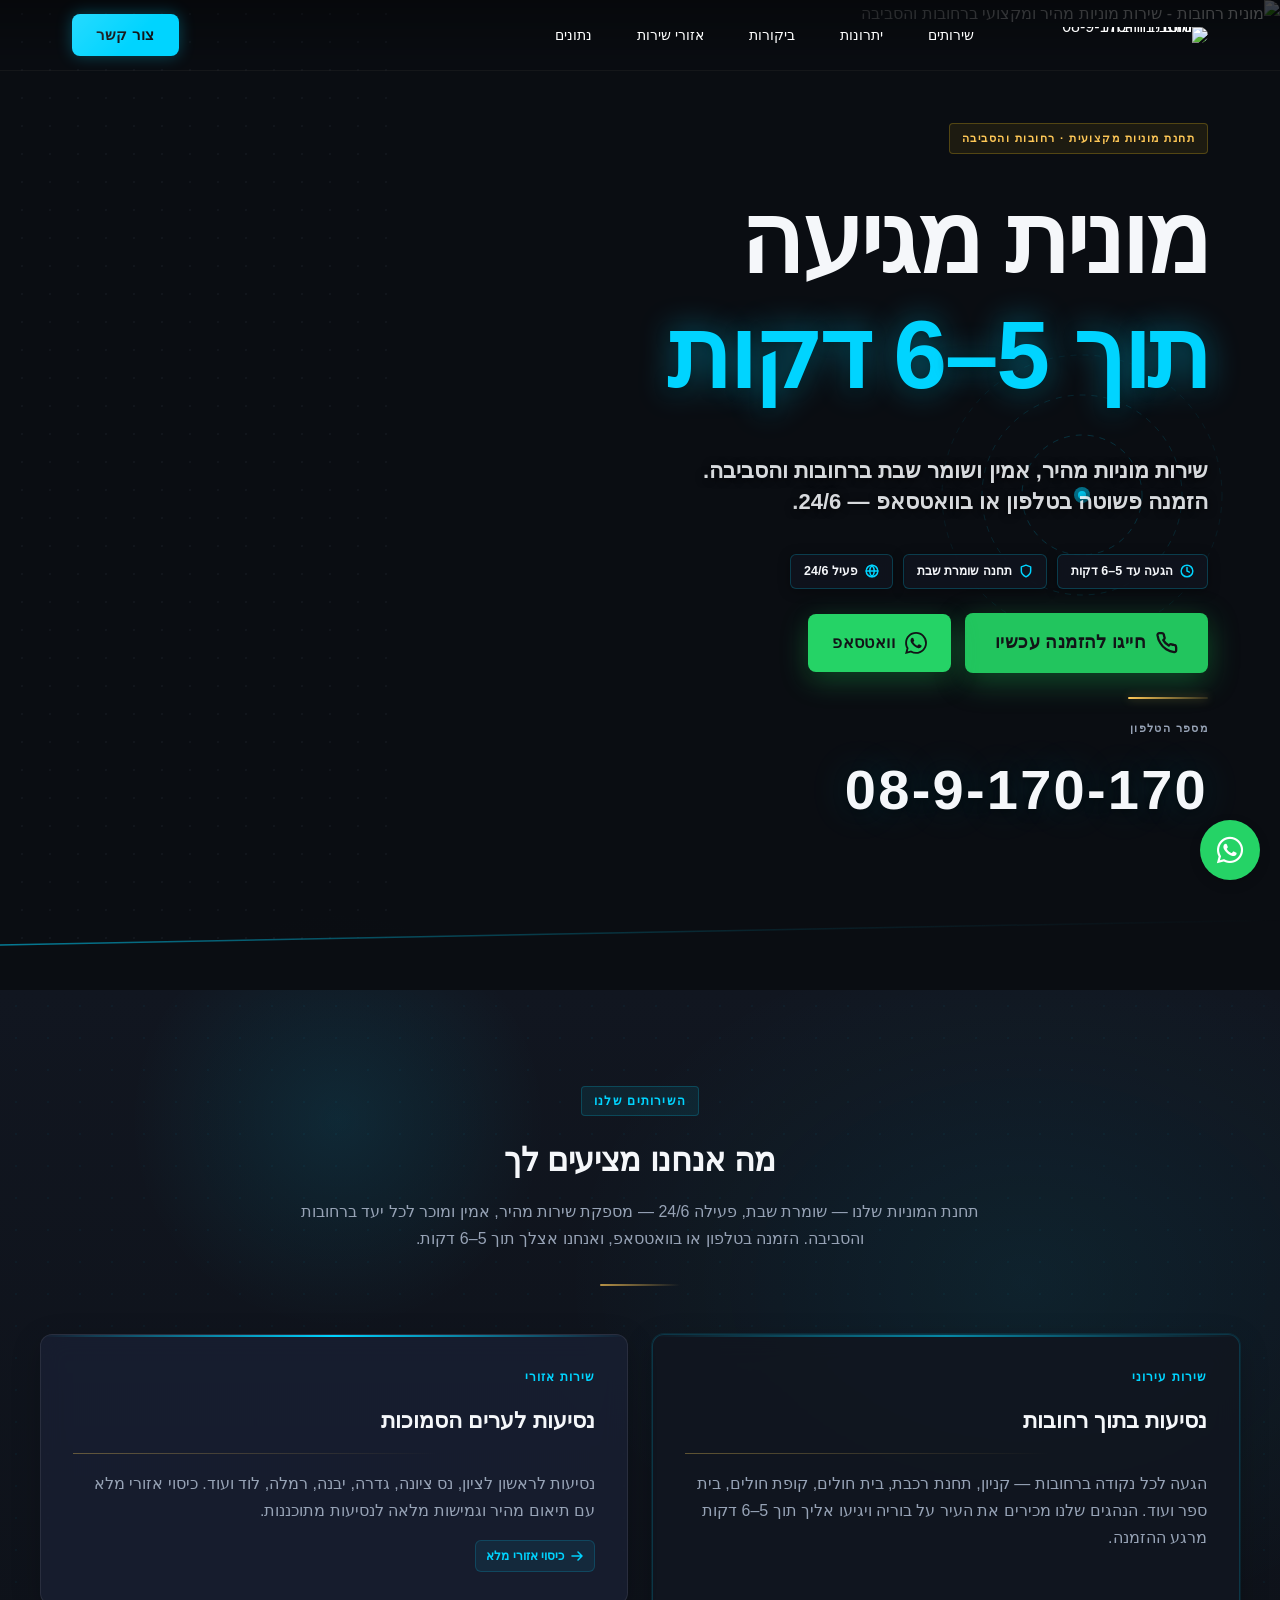
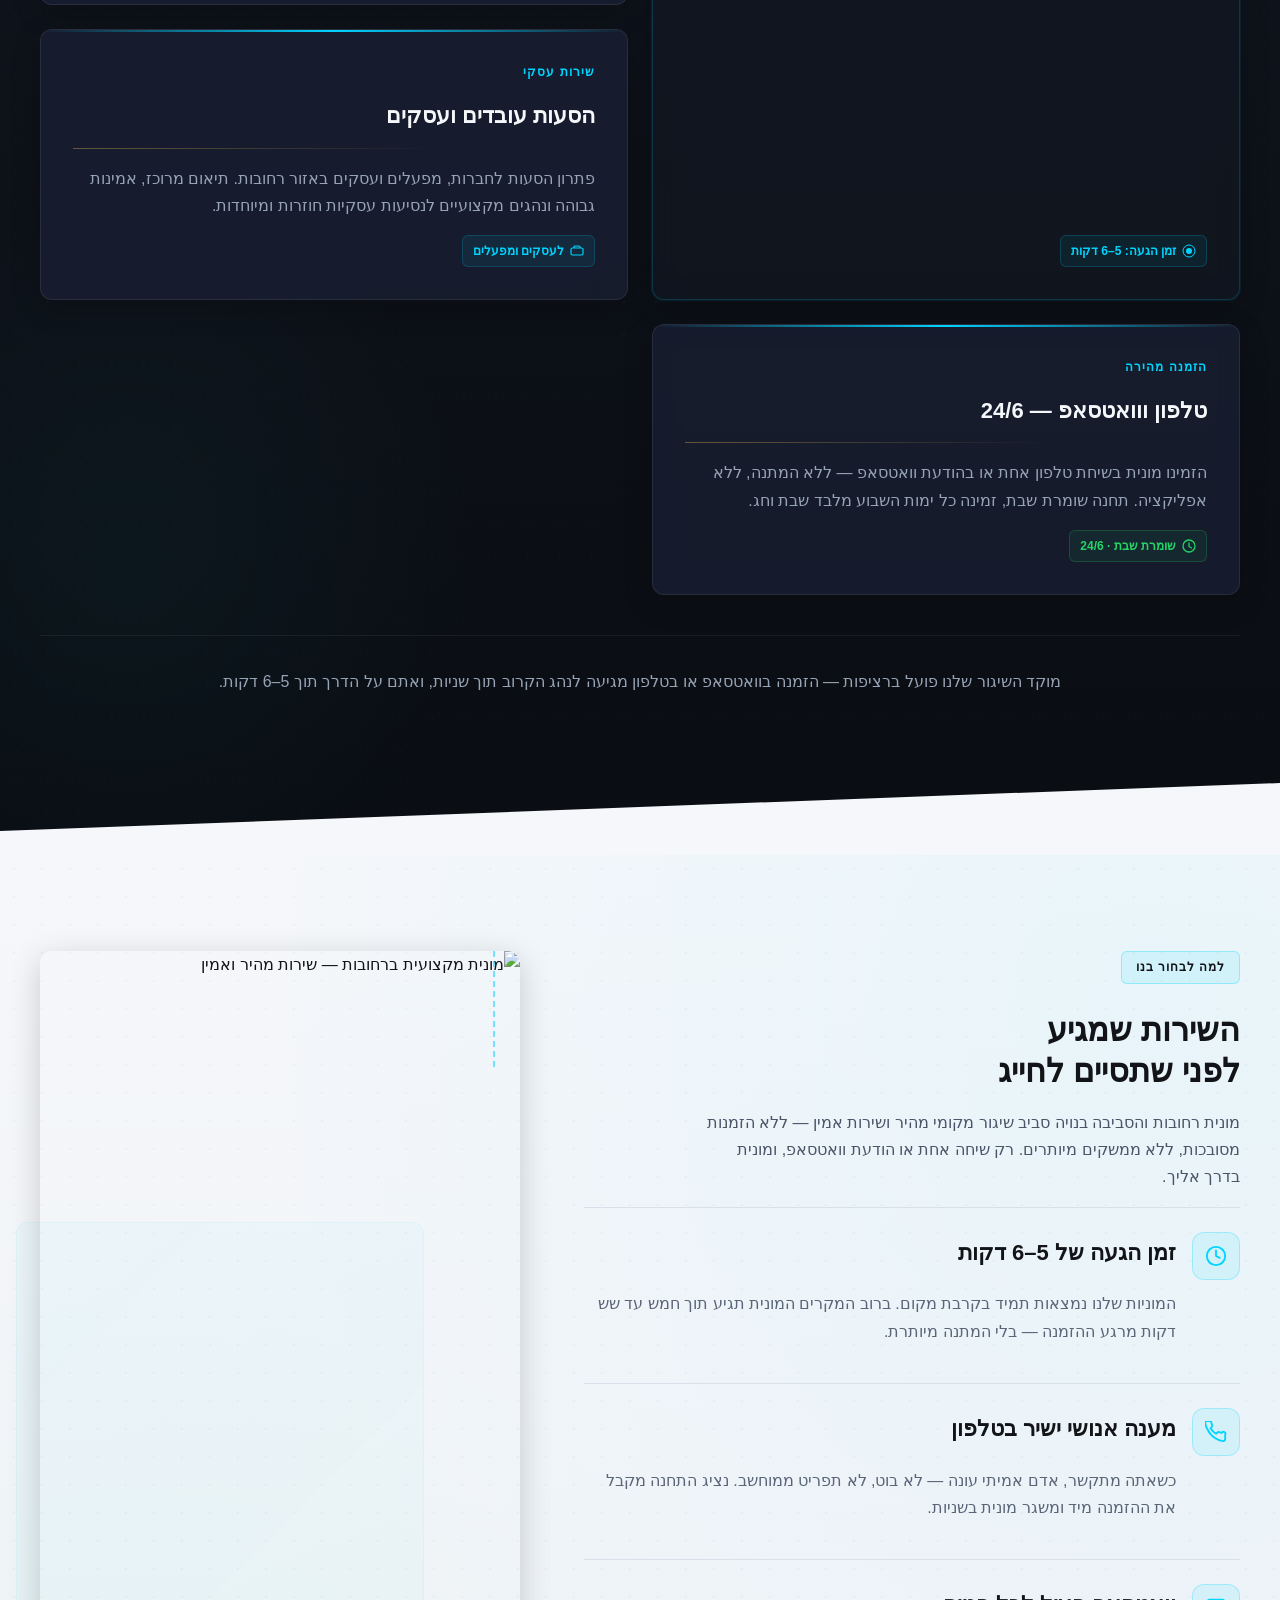
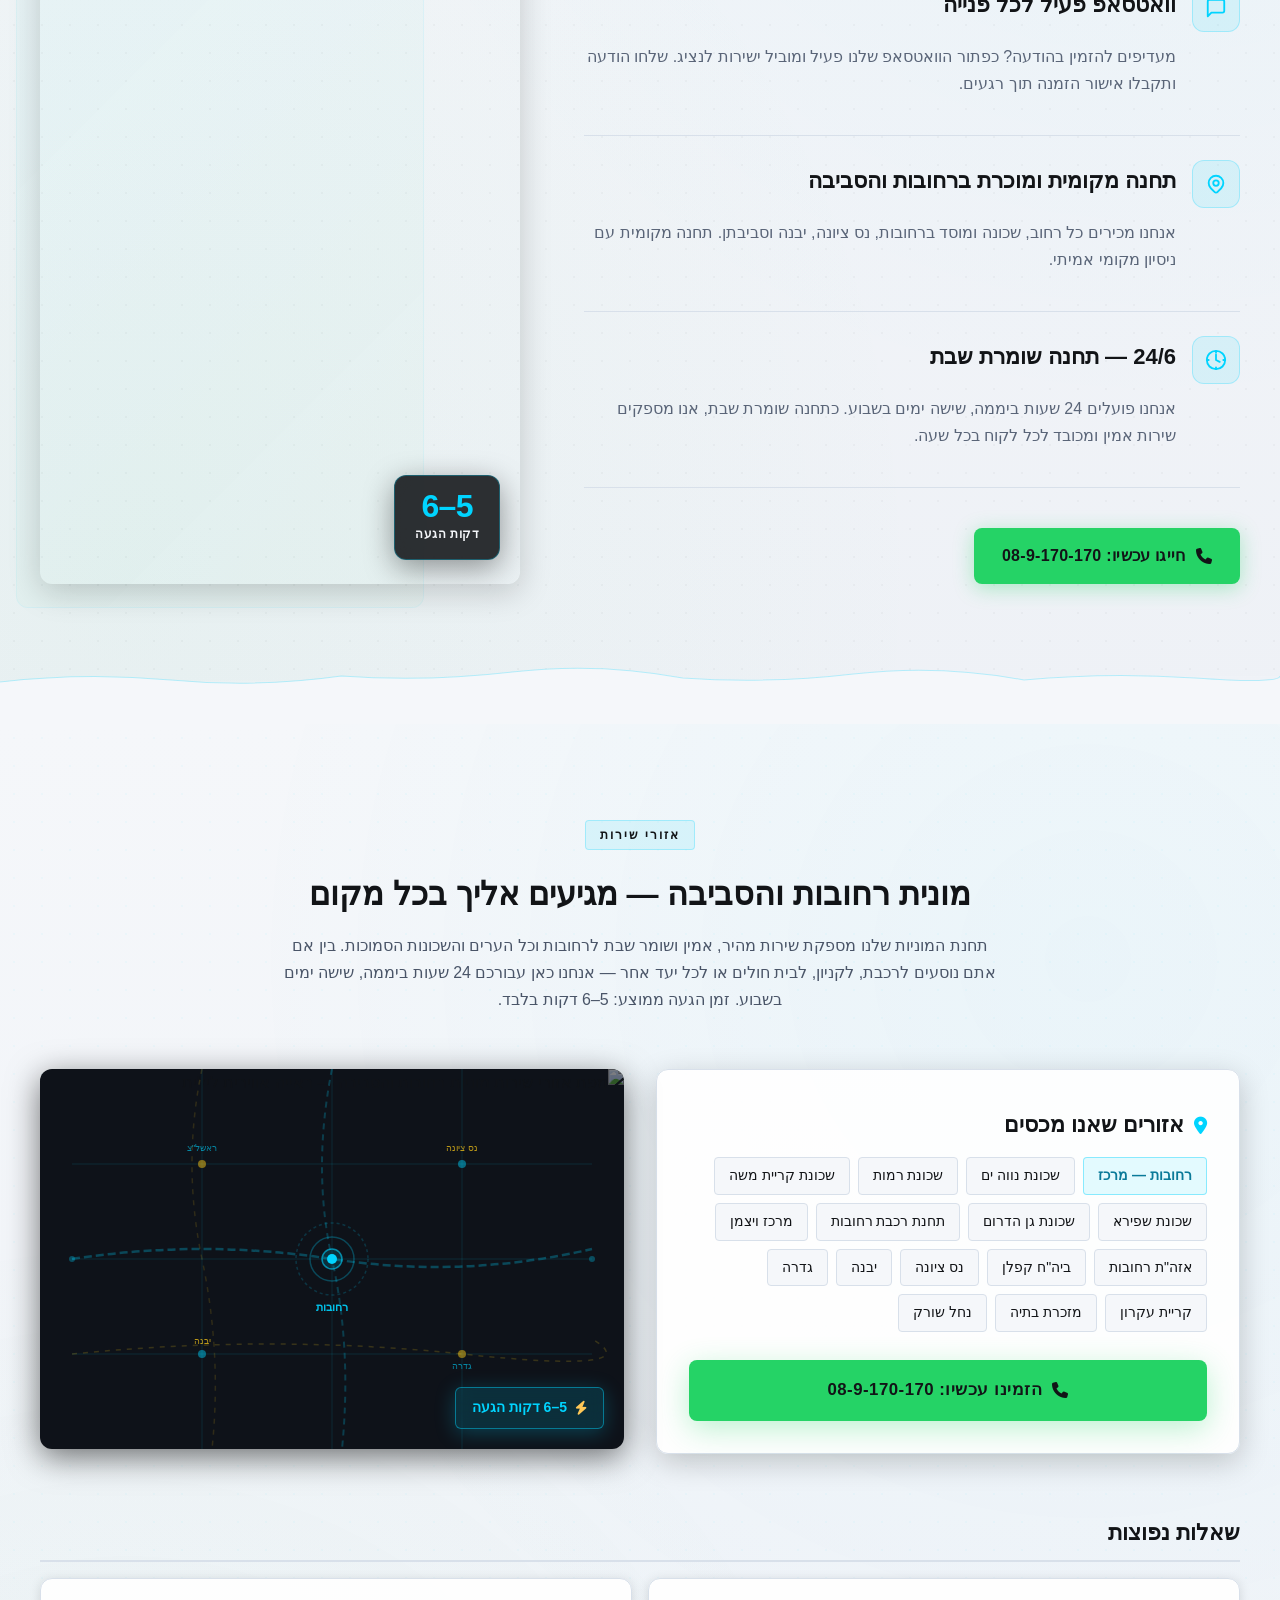
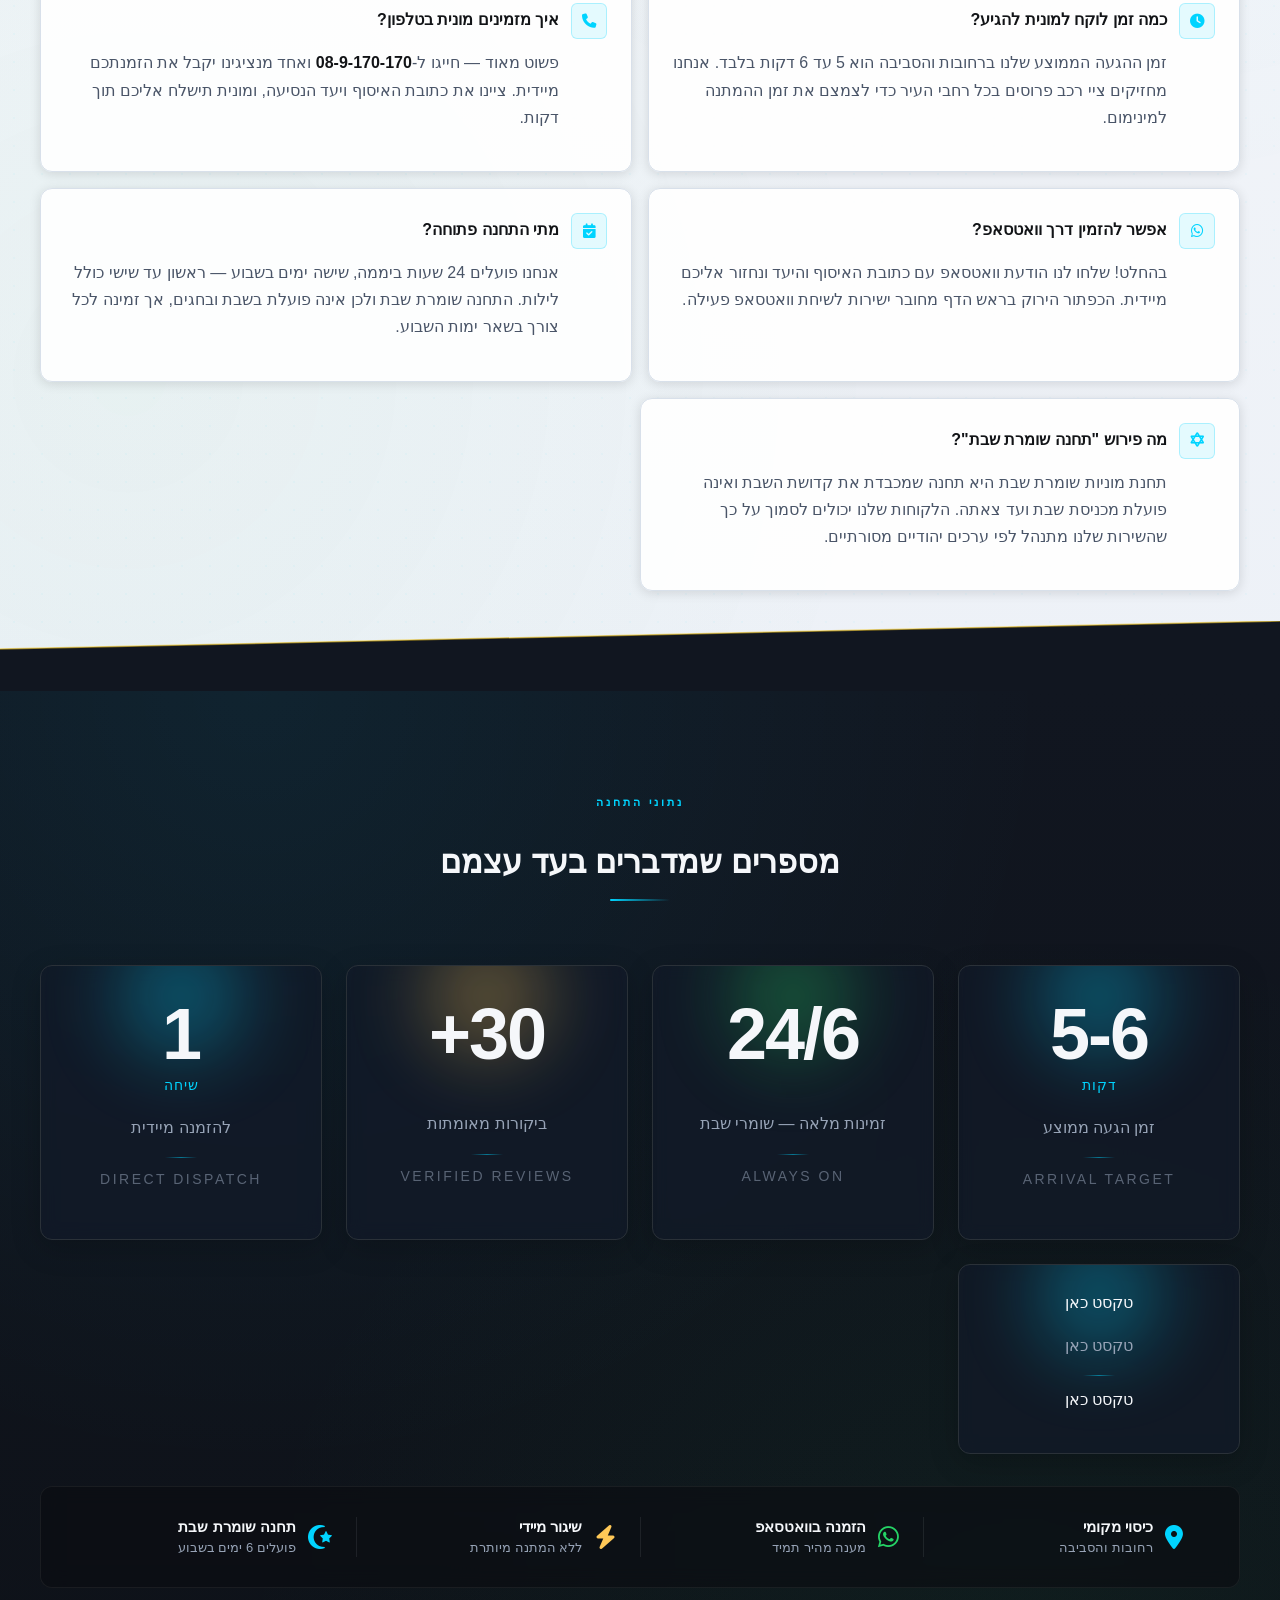
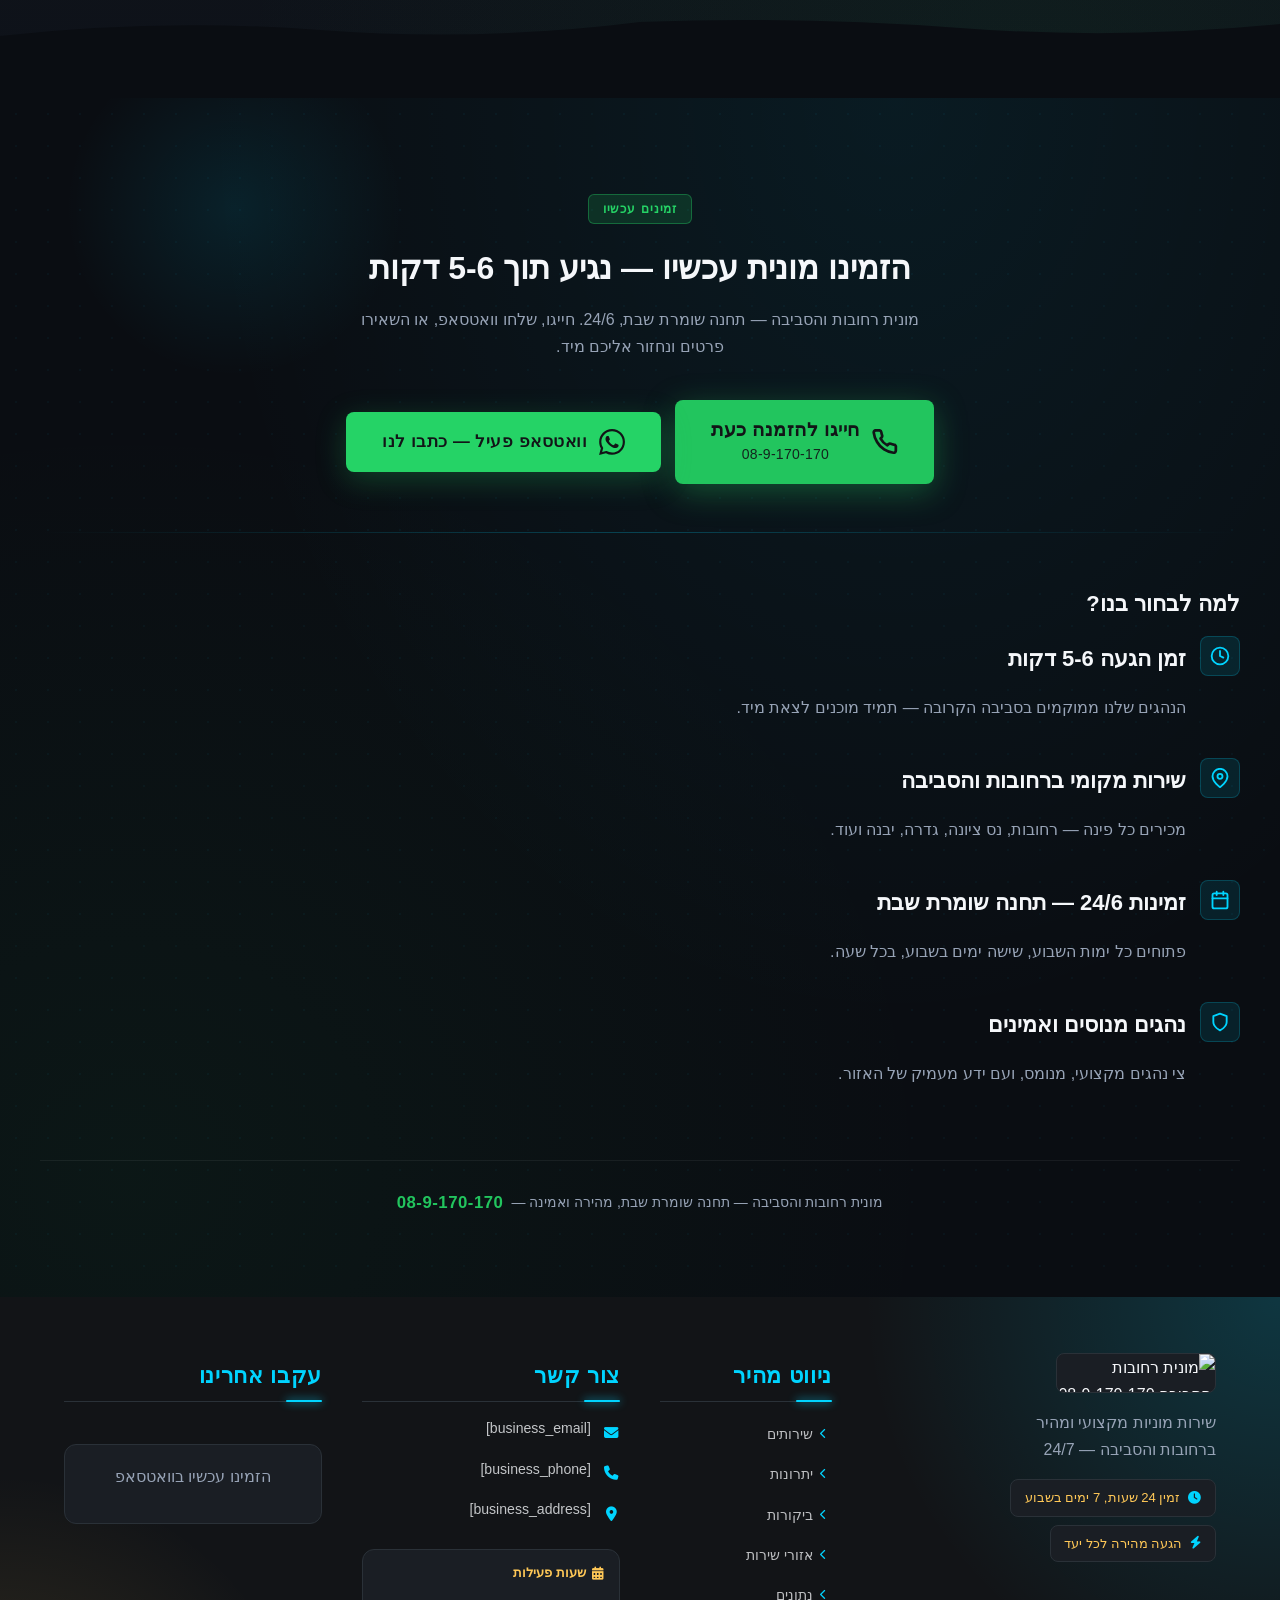
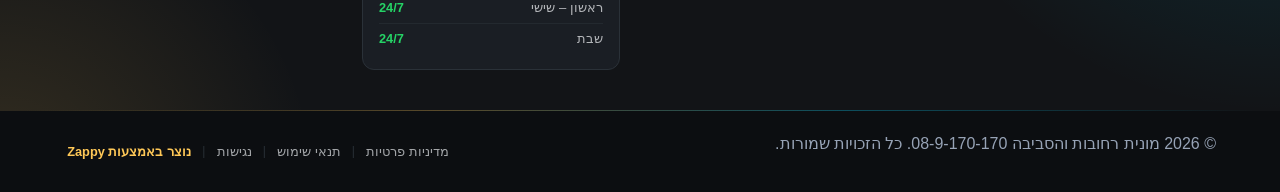
==== index.html @ 37c800ad "Background sync: Progressive GitHub Sync" ====
<!DOCTYPE html>
<html lang="he" dir="rtl">
<head>
    <meta charset="UTF-8">
    <meta name="viewport" content="width=device-width, initial-scale=1.0">
    <meta name="robots" content="index, follow">
    <title>שומר שבת — מונית רחובות והסביבה 08-9-170-170</title>
    <meta name="description" content="A Shabbat-observant taxi service operating in Rehovot and surrounding areas, available 24/6. The business emphasizes speed (5-6 minute arrival time), accessibil">
    <meta name="keywords" content="שומר שבת">
    
    <!-- Favicons -->
    <link rel="icon" type="image/x-icon" href="/assets/favicon.ico">
    <link rel="icon" type="image/png" sizes="16x16" href="/assets/favicon-16x16.png">
    <link rel="icon" type="image/png" sizes="32x32" href="/assets/favicon-32x32.png">
    <link rel="icon" type="image/png" sizes="48x48" href="/assets/favicon-48x48.png">
    <link rel="icon" type="image/png" sizes="192x192" href="/assets/favicon-192x192.png">
    <link rel="icon" type="image/png" sizes="512x512" href="/assets/favicon-512x512.png">
    <link rel="apple-touch-icon" href="/assets/apple-touch-icon.png">
    <!-- Zappy Analytics -->
<script>
(function() {
  'use strict';
  
  // Configuration
  var config = {
    websiteId: '6505c690-5e66-4275-911c-964bc1783fac',
    apiUrl: 'https://api.zappy5.com/api/analytics/track',
    sessionDuration: 30 * 60 * 1000, // 30 minutes
    visitorDuration: 30 * 24 * 60 * 60 * 1000, // 30 days
    trackPageViews: true,
    trackClicks: true,
    trackFormSubmissions: true
  };
  
  // Generate or retrieve persistent visitor ID (30 days)
  function getVisitorId() {
    var visitorKey = 'zappy_visitor_' + config.websiteId;
    var visitor = null;
    
    try {
      visitor = localStorage.getItem(visitorKey);
      if (visitor) {
        var visitorData = JSON.parse(visitor);
        var now = Date.now();
        
        // Check if visitor ID is still valid (30 days)
        if (now - visitorData.created < config.visitorDuration) {
          // Update last seen timestamp
          visitorData.lastSeen = now;
          localStorage.setItem(visitorKey, JSON.stringify(visitorData));
          return visitorData.id;
        }
      }
    } catch (e) {
      console.warn('Zappy Analytics: LocalStorage not available');
    }
    
    // Generate new visitor ID
    var newVisitorId = 'zv_' + Date.now() + '_' + Math.random().toString(36).substr(2, 9);
    
    try {
      localStorage.setItem(visitorKey, JSON.stringify({
        id: newVisitorId,
        created: Date.now(),
        lastSeen: Date.now()
      }));
    } catch (e) {
      // Continue without local storage
    }
    
    return newVisitorId;
  }
  
  // Generate or retrieve session ID (30 minutes)
  function getSessionId() {
    var sessionKey = 'zappy_session_' + config.websiteId;
    var session = null;
    
    try {
      session = sessionStorage.getItem(sessionKey);
      if (session) {
        var sessionData = JSON.parse(session);
        var now = Date.now();
        
        // Check if session is still valid
        if (now - sessionData.timestamp < config.sessionDuration) {
          // Update timestamp
          sessionData.timestamp = now;
          sessionStorage.setItem(sessionKey, JSON.stringify(sessionData));
          return sessionData.id;
        }
      }
    } catch (e) {
      console.warn('Zappy Analytics: SessionStorage not available');
    }
    
    // Generate new session ID
    var newSessionId = 'zs_' + Date.now() + '_' + Math.random().toString(36).substr(2, 9);
    
    try {
      sessionStorage.setItem(sessionKey, JSON.stringify({
        id: newSessionId,
        timestamp: Date.now()
      }));
    } catch (e) {
      // Continue without session storage
    }
    
    return newSessionId;
  }
  
  var visitorId = getVisitorId();
  var sessionId = getSessionId();
  
  // Track an event
  function trackEvent(eventType, data) {
    data = data || {};
    
    var eventData = {
      website_id: config.websiteId,
      event_type: eventType,
      page_path: window.location.pathname,
      referrer: document.referrer || 'direct',
      visitor_id: visitorId,
      session_id: sessionId,
      metadata: data
    };
    
    // Use sendBeacon if available (better for page unload events)
    if (navigator.sendBeacon) {
      var blob = new Blob([JSON.stringify(eventData)], { type: 'application/json' });
      navigator.sendBeacon(config.apiUrl, blob);
    } else {
      // Fallback to fetch
      fetch(config.apiUrl, {
        method: 'POST',
        headers: {
          'Content-Type': 'application/json'
        },
        body: JSON.stringify(eventData),
        keepalive: true
      }).catch(function(error) {
        console.warn('Zappy Analytics: Failed to track event', error);
      });
    }
  }
  
  // Track page view
  if (config.trackPageViews) {
    trackEvent('pageview', {
      title: document.title,
      url: window.location.href
    });
  }
  
  // Track clicks on important elements
  if (config.trackClicks) {
    document.addEventListener('click', function(e) {
      var target = e.target;
      
      // Track button clicks (counted as actions)
      if (target.tagName === 'BUTTON' || target.closest('button')) {
        var button = target.tagName === 'BUTTON' ? target : target.closest('button');
        trackEvent('click', {
          element: 'button',
          text: button.textContent.trim().substring(0, 100),
          id: button.id || null,
          class: button.className || null
        });
      }
      
      // Track link clicks (navigation - not counted as actions)
      else if (target.tagName === 'A' || target.closest('a')) {
        var link = target.tagName === 'A' ? target : target.closest('a');
        trackEvent('navigation', {
          element: 'link',
          text: link.textContent.trim().substring(0, 100),
          href: link.href,
          external: link.hostname !== window.location.hostname
        });
      }
    }, true);
  }
  
  // Track form submissions
  if (config.trackFormSubmissions) {
    document.addEventListener('submit', function(e) {
      var form = e.target;
      
      trackEvent('form_submit', {
        form_id: form.id || null,
        form_name: form.name || null,
        form_action: form.action || null,
        form_method: form.method || 'GET'
      });
    }, true);
  }
  
  // Track time on page (send on page unload)
  var pageLoadTime = Date.now();
  
  window.addEventListener('beforeunload', function() {
    var timeOnPage = Math.floor((Date.now() - pageLoadTime) / 1000); // in seconds
    
    trackEvent('page_unload', {
      time_on_page: timeOnPage,
      page_path: window.location.pathname
    });
  });
  
  // Expose tracking function globally for custom events
  window.zappyAnalytics = {
    track: trackEvent,
    getVisitorId: function() { return visitorId; },
    getSessionId: function() { return sessionId; }
  };
  
})();
</script>
<!-- End Zappy Analytics -->
    <meta property="og:title" content="שומר שבת — מונית רחובות והסביבה 08-9-170-170">
    <meta property="og:description" content="A Shabbat-observant taxi service operating in Rehovot and surrounding areas, available 24/6. The business emphasizes speed (5-6 minute arrival time), accessibil">
    <meta name="twitter:card" content="summary_large_image">
    <meta name="twitter:title" content="שומר שבת — מונית רחובות והסביבה 08-9-170-170">
    <meta name="twitter:description" content="A Shabbat-observant taxi service operating in Rehovot and surrounding areas, available 24/6. The business emphasizes speed (5-6 minute arrival time), accessibil">
    <meta property="og:type" content="website">
  <meta property="og:locale" content="he_IL">
  
  
  
  
  
  <link rel="stylesheet" href="https://cdnjs.cloudflare.com/ajax/libs/font-awesome/6.4.0/css/all.min.css">
  <style>
    .skip-link { position: absolute; top: 0; left: 0; transform: translateY(-200%); padding: 12px 18px; background: var(--bg-dark, #1a1a1a); color: var(--text-light, #fff); font-weight: 600; border-radius: 0 0 8px 0; z-index: 10000; }
    .skip-link:focus { transform: none; outline: 2px solid var(--ring, #fff); outline-offset: 2px; }
    :focus-visible { outline: 2px solid var(--ring, currentColor); outline-offset: 3px; }
  </style>


  
    <!-- Favicons -->
    <link rel="icon" type="image/x-icon" href="/assets/favicon.ico">
    <link rel="icon" type="image/png" sizes="16x16" href="/assets/favicon-16x16.png">
    <link rel="icon" type="image/png" sizes="32x32" href="/assets/favicon-32x32.png">
    <link rel="icon" type="image/png" sizes="48x48" href="/assets/favicon-48x48.png">
    <link rel="icon" type="image/png" sizes="192x192" href="/assets/favicon-192x192.png">
    <link rel="icon" type="image/png" sizes="512x512" href="/assets/favicon-512x512.png">
    <link rel="apple-touch-icon" href="/assets/apple-touch-icon.png">
    <!-- Cookie Consent -->
    <link rel="stylesheet" href="https://cdn.jsdelivr.net/npm/vanilla-cookieconsent@3/dist/cookieconsent.css">
    <script src="https://cdn.jsdelivr.net/npm/vanilla-cookieconsent@3/dist/cookieconsent.umd.js"></script>
    <!-- Mickidum Accessibility Toolbar -->
    <script src="https://cdn.jsdelivr.net/gh/mickidum/acc_toolbar/acctoolbar/acctoolbar.min.js"></script>
    <link rel="stylesheet" href="/styles.css">

    <style id="zappy-dropdown-submenu-styles">
      /* ========== DESKTOP DROPDOWN SUBMENU STYLES ========== */
      /* Base styles for dropdown submenus - parent must be positioned */
      .nav-menu li:has(.sub-menu), nav li:has(.sub-menu), .navbar li:has(.sub-menu), #navMenu li:has(.sub-menu) { position: relative; }
      /* Submenu base - hidden by default */
      .nav-menu .sub-menu, nav .sub-menu, .navbar .sub-menu, #navMenu .sub-menu { display: block !important; position: absolute !important; top: 100%; left: 0; min-width: 220px; background: white; border-radius: 8px; box-shadow: 0 8px 25px rgba(0,0,0,0.15); padding: 8px 0; opacity: 0; visibility: hidden; transform: translateY(10px); transition: all 0.3s ease; z-index: 1000; list-style: none; pointer-events: none; }
      /* CRITICAL: Desktop hover styles to show dropdown */
      .nav-menu li:hover > .sub-menu, nav li:hover > .sub-menu, .navbar li:hover > .sub-menu, #navMenu li:hover > .sub-menu { opacity: 1 !important; visibility: visible !important; transform: translateY(0) !important; pointer-events: auto !important; }
      /* Submenu item styling */
      .sub-menu li { list-style: none; margin: 0; padding: 0; }
      .sub-menu a { display: block !important; padding: 10px 16px !important; color: var(--text-dark, #333) !important; font-weight: 500; text-decoration: none; white-space: nowrap; transition: background-color 0.2s; }
      .sub-menu .zappy-nav-child > a { padding-left: 28px !important; font-size: 0.9em !important; opacity: 0.85 !important; }
      [dir="rtl"] .sub-menu .zappy-nav-child > a, html[lang="he"] .sub-menu .zappy-nav-child > a, html[lang="ar"] .sub-menu .zappy-nav-child > a { padding-left: 10px !important; padding-right: 28px !important; }
      .sub-menu .zappy-nav-parent > a { font-weight: 600 !important; }
      .sub-menu a:hover { background-color: #f5f5f5; }
      /* RTL (Hebrew/Arabic) dropdown positioning */
      [dir="rtl"] .nav-menu .sub-menu, [dir="rtl"] nav .sub-menu, [dir="rtl"] .navbar .sub-menu, html[lang="he"] .nav-menu .sub-menu, html[lang="he"] nav .sub-menu, html[lang="he"] .navbar .sub-menu, html[lang="ar"] .nav-menu .sub-menu, html[lang="ar"] nav .sub-menu, html[lang="ar"] .navbar .sub-menu { left: auto !important; right: 0 !important; }
      /* Hide empty dropdown menus (exclude catalog sub-menus that use <a> children instead of <li>) */
      .sub-menu:empty, .sub-menu:not(:has(li:not(.zappy-hidden-menu-item))):not(:has(> a)), .sub-menu:not(:has(li)):not(:has(> a)) { display: none !important; opacity: 0 !important; visibility: hidden !important; pointer-events: none !important; }
      /* Desktop: show submenu on Menu Group hover */
      li:has(.menu-group-title):hover > .sub-menu { opacity: 1 !important; visibility: visible !important; transform: translateY(0) !important; pointer-events: auto !important; }
      /* Menu Group title styling */
      .nav-menu > li > .menu-group-title, #navMenu > li > .menu-group-title { display: inline-block; padding: 0.5rem 1rem; cursor: default; user-select: none; }
      
      /* ========== MOBILE SUBMENU STYLES ========== */
      @media (max-width: 768px) {
        .nav-menu .sub-menu, nav .sub-menu, .navbar .sub-menu, #navMenu .sub-menu { position: static !important; transform: none !important; box-shadow: none !important; background: transparent !important; max-height: 0; overflow: hidden; opacity: 0; visibility: hidden; transition: max-height 0.3s ease, opacity 0.3s ease; padding: 0 !important; border-radius: 0 !important; }
        .navbar .sub-menu.mobile-expanded, .nav-menu .sub-menu.mobile-expanded, #navMenu .sub-menu.mobile-expanded { max-height: none !important; overflow-y: visible !important; opacity: 1 !important; visibility: visible !important; padding: 8px 0 8px 16px !important; }
        [dir="rtl"] .sub-menu.mobile-expanded, html[lang="he"] .sub-menu.mobile-expanded { padding: 8px 16px 8px 0 !important; }
        /* Disable hover behavior on mobile */
        .nav-menu li:hover > .sub-menu, nav li:hover > .sub-menu, .navbar li:hover > .sub-menu, #navMenu li:hover > .sub-menu { opacity: 0; visibility: hidden; pointer-events: none; }
        .nav-menu li > .sub-menu.mobile-expanded, nav li > .sub-menu.mobile-expanded, .navbar li > .sub-menu.mobile-expanded, #navMenu li > .sub-menu.mobile-expanded { opacity: 1 !important; visibility: visible !important; pointer-events: auto !important; }
        .nav-menu li:has(.sub-menu), nav li:has(.sub-menu), .navbar li:has(.sub-menu), #navMenu li:has(.sub-menu) { display: flex !important; flex-wrap: wrap !important; align-items: center !important; position: relative !important; min-height: 44px !important; }
        .nav-menu li:has(.sub-menu) > a, nav li:has(.sub-menu) > a, .navbar li:has(.sub-menu) > a, #navMenu li:has(.sub-menu) > a { flex: 1 !important; min-width: 0 !important; }
        .nav-menu li:has(.sub-menu) > .menu-group-title, nav li:has(.sub-menu) > .menu-group-title, .navbar li:has(.sub-menu) > .menu-group-title, #navMenu li:has(.sub-menu) > .menu-group-title { flex: 1 !important; min-width: 0 !important; padding: 0 !important; line-height: inherit !important; }
        .nav-menu li:has(.sub-menu) > .sub-menu, nav li:has(.sub-menu) > .sub-menu, .navbar li:has(.sub-menu) > .sub-menu, #navMenu li:has(.sub-menu) > .sub-menu { flex-basis: 100% !important; width: 100% !important; }
        .nav-menu li:has(.sub-menu) > a [class*="chevron"], .nav-menu li:has(.sub-menu) > a [class*="arrow"], .nav-menu li:has(.sub-menu) > a .fa-chevron-down, .nav-menu li:has(.sub-menu) > a .fa-angle-down, nav li:has(.sub-menu) > a [class*="chevron"], nav li:has(.sub-menu) > a [class*="arrow"], #navMenu li:has(.sub-menu) > a [class*="chevron"], #navMenu li:has(.sub-menu) > a [class*="arrow"] { display: none !important; visibility: hidden !important; }
        .mobile-submenu-toggle { display: flex !important; align-items: center !important; justify-content: center !important; width: 44px !important; height: auto !important; background: transparent !important; border: none !important; cursor: pointer !important; color: var(--text-light) !important; position: static !important; flex-shrink: 0 !important; align-self: stretch !important; z-index: 2 !important; padding: 0 !important; margin: 0 !important; }
        .mobile-submenu-toggle::after { content: '' !important; width: 0 !important; height: 0 !important; border-left: 6px solid transparent !important; border-right: 6px solid transparent !important; border-top: 7px solid currentColor !important; transition: transform 0.3s ease !important; }
        .mobile-submenu-toggle.expanded::after { transform: rotate(180deg) !important; }
        .sub-menu a { padding: 10px 0 !important; display: block !important; color: var(--text-light) !important; white-space: normal !important; }
        .sub-menu .zappy-nav-child > a { padding-left: 28px !important; font-size: 0.9em !important; opacity: 0.85 !important; }
        [dir="rtl"] .sub-menu .zappy-nav-child > a, html[lang="he"] .sub-menu .zappy-nav-child > a, html[lang="ar"] .sub-menu .zappy-nav-child > a { padding-left: 0 !important; padding-right: 28px !important; }
        .sub-menu .zappy-nav-parent > a { font-weight: 600 !important; }
        .nav-menu.active, #navMenu.active { max-width: 100vw !important; overflow-x: hidden !important; box-sizing: border-box !important; }
        .navbar .sub-menu li a, nav.navbar .sub-menu li a, .zappy-products-dropdown .sub-menu a { color: var(--text-light) !important; }
      }
      @media (min-width: 769px) { .mobile-submenu-toggle { display: none !important; } }
    </style>

    <style id="zappy-widget-visibility">
      html[dir="rtl"] .whatsapp-float { right: 20px !important; left: auto !important; }
      html[dir="ltr"] .whatsapp-float, html:not([dir]) .whatsapp-float { left: 20px !important; right: auto !important; }
      html[dir="rtl"] #mic-access-tool-general-button, html[dir="rtl"] .mic-access-tool-general-button,
      html[dir="rtl"] #mic-init-access-tool .mic-access-tool-general-button,
      html[dir="rtl"] #mic-init-access-tool #mic-access-tool-general-button,
      html[dir="rtl"] ._access-icon { left: 20px !important; right: auto !important; }
      html[dir="ltr"] #mic-access-tool-general-button, html[dir="ltr"] .mic-access-tool-general-button,
      html[dir="ltr"] #mic-init-access-tool .mic-access-tool-general-button,
      html[dir="ltr"] #mic-init-access-tool #mic-access-tool-general-button,
      html[dir="ltr"] ._access-icon,
      html:not([dir]) #mic-access-tool-general-button, html:not([dir]) .mic-access-tool-general-button,
      html:not([dir]) #mic-init-access-tool .mic-access-tool-general-button,
      html:not([dir]) #mic-init-access-tool #mic-access-tool-general-button,
      html:not([dir]) ._access-icon { right: 20px !important; left: auto !important; }
      @media (max-width: 768px) { .whatsapp-float { display: flex !important; } }
      @media (min-width: 769px) { .whatsapp-float { display: flex !important; } }
      @media (max-width: 768px) {
        #mic-access-tool-general-button, .mic-access-tool-general-button,
        #mic-init-access-tool .mic-access-tool-general-button, #mic-init-access-tool #mic-access-tool-general-button,
        ._access-icon { display: flex !important; visibility: visible !important; opacity: 1 !important; pointer-events: auto !important; }
        #mic-access-tool-box.opened-mic-access-tool, .mic-access-tool-box.opened-mic-access-tool,
        #mic-init-access-tool #mic-access-tool-box.opened-mic-access-tool {
          visibility: visible !important; opacity: 1 !important; pointer-events: auto !important;
        }
      }
      @media (min-width: 769px) {
        #mic-access-tool-general-button, .mic-access-tool-general-button,
        #mic-init-access-tool .mic-access-tool-general-button, #mic-init-access-tool #mic-access-tool-general-button,
        ._access-icon { display: flex !important; visibility: visible !important; opacity: 1 !important; pointer-events: auto !important; }
        #mic-access-tool-box.opened-mic-access-tool, .mic-access-tool-box.opened-mic-access-tool,
        #mic-init-access-tool #mic-access-tool-box.opened-mic-access-tool {
          visibility: visible !important; opacity: 1 !important; pointer-events: auto !important;
        }
      }
    </style>
</head>
<body>
<a class="skip-link" href="#main">דלג לתוכן הראשי</a>
  <nav class="navbar" dir="rtl">
  <button class="mobile-toggle" id="mobileToggle" aria-label="Menu">
    <svg class="hamburger-icon" width="24" height="24" viewBox="0 0 24 24" fill="none">
      <path d="M3 12h18M3 6h18M3 18h18" stroke="currentColor" stroke-width="2" stroke-linecap="round"></path>
    </svg>
    <svg class="close-icon" width="24" height="24" viewBox="0 0 24 24" fill="none" style="display: none;">
      <path d="M18 6L6 18M6 6l12 12" stroke="currentColor" stroke-width="2" stroke-linecap="round"></path>
    </svg>
  </button>

  <a href="tel:0899170170" class="phone-header-btn" data-phone="08-9-170-170" aria-label="Call" style="background-color: #25D366; color: #ffffff; display: flex; align-items: center; justify-content: center; width: 48px; height: 48px; border-radius: 50%; box-shadow: 0 0 0 4px rgba(37,211,102,0.35); text-decoration: none;">
    <svg width="28" height="28" viewBox="0 0 24 24" fill="currentColor">
      <path d="M22 16.92v3a2 2 0 0 1-2.18 2 19.79 19.79 0 0 1-8.63-3.07 19.5 19.5 0 0 1-6-6 19.79 19.79 0 0 1-3.07-8.67A2 2 0 0 1 4.11 2h3a2 2 0 0 1 2 1.72 12.84 12.84 0 0 0 .7 2.81 2 2 0 0 1-.45 2.11L8.09 9.91a16 16 0 0 0 6 6l1.27-1.27a2 2 0 0 1 2.11-.45 12.84 12.84 0 0 0 2.81.7A2 2 0 0 1 22 16.92z"></path>
    </svg>
  </a>

  <div class="nav-container">
    <div class="nav-right-group"><div class="nav-brand">
      <a href="/" class="logo-link"><img class="logo" src="/assets/08-9-170-170-transportation-taxi-services-logo-1778943770433-31oruo.webp?v=1778943771321-ll606v" alt="מונית רחובות והסביבה 08-9-170-170"></a>
    </div><ul class="nav-menu" id="navMenu"><li><a href="#services">שירותים</a></li><li><a href="#benefits">יתרונות</a></li><li><a href="#reviews">ביקורות</a></li><li><a href="#areas">אזורי שירות</a></li><li><a href="#stats">נתונים</a></li></ul></div>

    

    <div class="nav-cta-container">
      <a href="#contact" class="nav-cta-btn">צור קשר</a>
    </div>
  </div>
</nav>
<script>

// Navbar Mobile Menu Toggle and Contrast Fix
(function() {
  // Use 'load' event instead of 'DOMContentLoaded' to ensure we run AFTER all other scripts
  window.addEventListener('load', function() {
    
    // FIX MOBILE BUTTON CONTRAST
    // Detect navbar background color and apply contrasting color to mobile buttons
    const navbar = document.querySelector('.navbar, nav, header');
    if (!navbar) {
      console.log('[Navbar] Navbar element not found');
      return;
    }
    
    // DECLARE VARIABLES EARLY to avoid Temporal Dead Zone errors
    // These are used in multiple places below
    let mobileToggle = document.getElementById('mobileToggle') ||
                       document.querySelector('.mobile-toggle') ||
                       document.querySelector('.hamburger') ||
                       document.querySelector('.hamburger-menu') ||
                       document.querySelector('.menu-toggle') ||
                       document.querySelector('.burger-menu') ||
                       document.querySelector('[aria-label="Menu"]') ||
                       document.querySelector('[aria-label="תפריט"]');
    
    const phoneBtn = document.querySelector('.phone-header-btn');
    
    const computedStyle = window.getComputedStyle(navbar);
    let bgColor = computedStyle.backgroundColor;
    
    console.log('[Navbar] Initial navbar background:', bgColor);
    
    // Check if background is transparent or rgba with 0 alpha
    const isTransparent = bgColor === 'transparent' || 
                         bgColor === 'rgba(0, 0, 0, 0)' ||
                         (bgColor.startsWith('rgba') && bgColor.includes(', 0)'));
    
    if (isTransparent) {
      // Check for background-image or gradient
      const bgImage = computedStyle.backgroundImage;
      if (bgImage && bgImage !== 'none') {
        console.log('[Navbar] Navbar has background image/gradient, using dark text');
        bgColor = 'rgb(240, 240, 240)'; // Assume light background
      } else {
        // Transparent navbar - check body background
        const bodyBg = window.getComputedStyle(document.body).backgroundColor;
        console.log('[Navbar] Navbar transparent, using body background:', bodyBg);
        bgColor = bodyBg;
      }
    }
    
    // Calculate luminance to determine if background is light or dark
    const rgb = bgColor.match(/\d+/g);
    if (rgb && rgb.length >= 3) {
      const r = parseInt(rgb[0]);
      const g = parseInt(rgb[1]);
      const b = parseInt(rgb[2]);
      const luminance = (0.299 * r + 0.587 * g + 0.114 * b) / 255;
      
      // Mobile button colors are set by Claude's AI-generated CSS (same as .nav-menu a)
      // No dynamic color overrides needed - colors come from the generated navbar CSS
      console.log('[Navbar] Mobile button colors preserved from Claude CSS (luminance:', luminance.toFixed(2) + ')');
      
      // FIX ICON SIZES - Ensure SVGs are properly sized and visible
      // INJECT CRITICAL CSS TO OVERRIDE ANY CONFLICTING RULES
      const criticalCSS = document.createElement('style');
      criticalCSS.id = 'zappy-mobile-nav-fix';
      const htmlLang = document.documentElement.lang || 'en';
      const htmlDir = document.documentElement.dir || 'ltr';
      // Check both dir attribute AND lang for RTL detection
      // dir="rtl" is the most reliable indicator
      const isRTL = htmlDir === 'rtl' || htmlLang === 'he' || htmlLang === 'ar';
      
      criticalCSS.textContent = `
        /* Hide mobile buttons on desktop, show only on mobile */
        @media (min-width: 769px) {
          .mobile-toggle,
          .phone-header-btn {
            display: none !important;
          }
        }
        
        /* Show and position mobile buttons correctly on mobile */
        @media (max-width: 768px) {
          .navbar,
          nav.navbar {
            min-height: 70px !important;
          }

          .mobile-toggle,
          .phone-header-btn {
            position: absolute !important;
            top: 0 !important;
            bottom: 0 !important;
            margin-top: auto !important;
            margin-bottom: auto !important;
            transform: none !important;
            z-index: 1001 !important;
            display: flex !important;
            align-items: center !important;
            justify-content: center !important;
            width: 36px !important;
            height: 36px !important;
            border-radius: 50% !important;
            border: none !important;
            cursor: pointer !important;
            padding: 6px !important;
            background: none !important;
            color: var(--nav-text, var(--text-light)) !important;
            touch-action: manipulation !important;
            -webkit-tap-highlight-color: transparent !important;
          }

          html[data-zappy-site-type="ecommerce"] .phone-header-btn,
          body[data-zappy-site-type="ecommerce"] .phone-header-btn,
          html[data-zappy-site-type="ecommerce"] header .phone-header-btn,
          html[data-zappy-site-type="ecommerce"] nav .phone-header-btn {
            display: none !important;
            visibility: hidden !important;
            width: 0 !important;
            height: 0 !important;
            min-width: 0 !important;
            overflow: hidden !important;
          }
          
          /* LTR positioning (default): hamburger LEFT, phone RIGHT */
          html:not([dir="rtl"]):not([lang="he"]):not([lang="ar"]) .mobile-toggle,
          html[dir="ltr"] .mobile-toggle {
            left: 12px !important;
            right: auto !important;
          }
          html:not([dir="rtl"]):not([lang="he"]):not([lang="ar"]) .phone-header-btn,
          html[dir="ltr"] .phone-header-btn {
            right: 12px !important;
            left: auto !important;
          }
          
          /* RTL positioning: hamburger RIGHT, phone LEFT */
          html[dir="rtl"] .mobile-toggle,
          html[lang="he"] .mobile-toggle,
          html[lang="ar"] .mobile-toggle {
            right: 12px !important;
            left: auto !important;
          }
          html[dir="rtl"] .phone-header-btn,
          html[lang="he"] .phone-header-btn,
          html[lang="ar"] .phone-header-btn {
            left: 12px !important;
            right: auto !important;
          }
          
          /* CRITICAL: Ensure nav-container has min-height on mobile */
          /* All children are positioned absolutely/fixed on mobile, so height:auto collapses to 0 */
          .nav-container {
            min-height: 70px !important;
            position: relative !important;
          }
          
          /* Ensure SVG icons are properly sized and inherit color */
          .mobile-toggle svg,
          .phone-header-btn svg {
            width: 24px !important;
            height: 24px !important;
            /* Don't force display - let JavaScript control hamburger/close toggle */
          }
          
          /* Reset nav-cta-container on mobile - remove desktop box-shadow/padding */
          /* that creates a visible ghost box when CTA button is hidden */
          .nav-cta-container {
            box-shadow: none !important;
            padding: 0 !important;
          }
          
          /* Hide nav-cta-container entirely on mobile when there's no lang-switcher */
          /* (only the CTA button is inside, and it's hidden on mobile) */
          .nav-cta-container:not(:has(.lang-switcher)) {
            display: none !important;
          }
          
          /* CRITICAL: Prevent hero image fade gradient from bleeding over headline text */
          /* The .image-fade-gradient has bottom: -30px (extends below parent) */
          /* On mobile stacked layout, this overlaps the h1 text below the image */
          .hero-image-column {
            overflow: hidden !important;
          }
          .image-fade-gradient {
            bottom: 0 !important;
          }
          
          /* Hide desktop language switcher on mobile - hamburger menu handles it */
          /* High specificity to override stored CSS */
          .lang-switcher,
          .nav-cta-container .lang-switcher,
          .nav-container .lang-switcher,
          .navbar .lang-switcher,
          .navbar .nav-cta-container .lang-switcher {
            display: none !important;
          }
        }
      `;
      
      // Remove existing fix if present and inject new one
      const existing = document.getElementById('zappy-mobile-nav-fix');
      if (existing) existing.remove();
      document.head.appendChild(criticalCSS);
      
      console.log('[Navbar] Critical CSS injected for mobile nav positioning');
      
      // ONLY apply inline positioning styles on mobile viewport
      // On desktop, the CSS handles hiding these buttons with display: none
      // Inline styles were breaking desktop layout by overriding CSS
      const isMobileViewport = window.innerWidth <= 768;
      
      if (mobileToggle) {
        // Icon sizing applies to all viewports for consistency
        const hamburgerIcon = mobileToggle.querySelector('.hamburger-icon');
        const closeIcon = mobileToggle.querySelector('.close-icon');
        
        if (hamburgerIcon) {
          hamburgerIcon.style.setProperty('width', '24px', 'important');
          hamburgerIcon.style.setProperty('height', '24px', 'important');
          hamburgerIcon.style.setProperty('display', 'block', 'important'); // Show hamburger by default
        }
        if (closeIcon) {
          closeIcon.style.setProperty('width', '24px', 'important');
          closeIcon.style.setProperty('height', '24px', 'important');
          closeIcon.style.setProperty('display', 'none', 'important'); // Hide close icon by default
        }
        
        // ONLY set positioning inline styles on mobile
        if (isMobileViewport) {
          mobileToggle.style.setProperty('position', 'absolute', 'important');
          mobileToggle.style.setProperty('top', '0', 'important');
          mobileToggle.style.setProperty('bottom', '0', 'important');
          mobileToggle.style.setProperty('margin-top', 'auto', 'important');
          mobileToggle.style.setProperty('margin-bottom', 'auto', 'important');
          mobileToggle.style.setProperty('transform', 'none', 'important');
          mobileToggle.style.setProperty('z-index', '1001', 'important');
          
          // Clear any inline left/right so CSS can take over based on html[dir]
          mobileToggle.style.removeProperty('left');
          mobileToggle.style.removeProperty('right');
          
          console.log('[Navbar] Mobile toggle positioning applied (mobile viewport)');
        } else {
          // On desktop, clear any positioning styles to let CSS handle it
          mobileToggle.style.removeProperty('position');
          mobileToggle.style.removeProperty('top');
          mobileToggle.style.removeProperty('transform');
          mobileToggle.style.removeProperty('z-index');
          mobileToggle.style.removeProperty('left');
          mobileToggle.style.removeProperty('right');
          console.log('[Navbar] Desktop viewport - cleared mobile toggle inline positioning');
        }
      }
      
      if (phoneBtn) {
        // Icon sizing applies to all viewports
        const phoneIcon = phoneBtn.querySelector('svg');
        if (phoneIcon) {
          phoneIcon.style.width = '24px';
          phoneIcon.style.height = '24px';
          phoneIcon.setAttribute('width', '24');
          phoneIcon.setAttribute('height', '24');
        }
        
        // ONLY set positioning inline styles on mobile
        if (isMobileViewport) {
          phoneBtn.style.setProperty('position', 'absolute', 'important');
          phoneBtn.style.setProperty('top', '0', 'important');
          phoneBtn.style.setProperty('bottom', '0', 'important');
          phoneBtn.style.setProperty('margin-top', 'auto', 'important');
          phoneBtn.style.setProperty('margin-bottom', 'auto', 'important');
          phoneBtn.style.setProperty('transform', 'none', 'important');
          phoneBtn.style.setProperty('z-index', '1001', 'important');
          
          // Clear any inline left/right so CSS can take over based on html[dir]
          phoneBtn.style.removeProperty('left');
          phoneBtn.style.removeProperty('right');
          
          console.log('[Navbar] Phone button positioning applied (mobile viewport)');
        } else {
          // On desktop, clear any positioning styles to let CSS handle it
          phoneBtn.style.removeProperty('position');
          phoneBtn.style.removeProperty('top');
          phoneBtn.style.removeProperty('transform');
          phoneBtn.style.removeProperty('z-index');
          phoneBtn.style.removeProperty('left');
          phoneBtn.style.removeProperty('right');
          console.log('[Navbar] Desktop viewport - cleared phone button inline positioning');
        }
      }
    } else {
      console.log('[Navbar] Could not parse background color:', bgColor);
    }
    
    // MOBILE MENU TOGGLE
    // Re-query in case DOM changed (mobileToggle already declared at top of function)
    mobileToggle = document.getElementById('mobileToggle') ||
                   document.querySelector('.mobile-toggle') ||
                   document.querySelector('.hamburger') ||
                   document.querySelector('.hamburger-menu') ||
                   document.querySelector('.menu-toggle') ||
                   document.querySelector('.burger-menu') ||
                   document.querySelector('[aria-label="Menu"]') ||
                   document.querySelector('[aria-label="תפריט"]');
    
    // EXPANDED SEARCH: Find nav menu by ID or class
    const navMenu = document.getElementById('navMenu') ||
                  document.querySelector('.nav-menu') ||
                  document.querySelector('.nav-links') ||
                  document.querySelector('nav ul:not(.submenu)');
    
    if (!mobileToggle || !navMenu) {
      console.log('[Navbar] Mobile toggle or menu not found:', { toggle: !!mobileToggle, menu: !!navMenu });
      return;
    }
    
    // Ensure navMenu has ID for CSS targeting
    if (!navMenu.id) {
      navMenu.id = 'navMenu';
    }
    
    console.log('[Navbar] Initializing mobile menu...');
    
    // Remove any existing event listeners by cloning the button
    const newToggle = mobileToggle.cloneNode(true);
    mobileToggle.parentNode.replaceChild(newToggle, mobileToggle);
    
    // Toggle menu handler (shared by click and touchend)
    function handleToggle(e) {
      e.preventDefault();
      e.stopPropagation();
      
      const hamburgerIcon = newToggle.querySelector('.hamburger-icon');
      const closeIcon = newToggle.querySelector('.close-icon');
      const isActive = navMenu.classList.contains('active');
      
      if (isActive) {
        // Close menu
        navMenu.classList.remove('active');
        if (hamburgerIcon) hamburgerIcon.style.setProperty('display', 'block', 'important');
        if (closeIcon) closeIcon.style.setProperty('display', 'none', 'important');
        document.body.style.overflow = '';
        console.log('[Navbar] Menu closed');
      } else {
        // Open menu
        navMenu.classList.add('active');
        if (hamburgerIcon) hamburgerIcon.style.setProperty('display', 'none', 'important');
        if (closeIcon) closeIcon.style.setProperty('display', 'block', 'important');
        document.body.style.overflow = 'hidden';
        console.log('[Navbar] Menu opened');
      }
    }
    
    // Use click for desktop/emulation and touchend as iOS Safari fallback.
    // Prevent double-fire with a timestamp guard.
    var lastToggleTime = 0;
    function guardedToggle(e) {
      var now = Date.now();
      if (now - lastToggleTime < 300) return;
      lastToggleTime = now;
      handleToggle(e);
    }
    
    newToggle.addEventListener('click', guardedToggle);
    newToggle.addEventListener('touchend', guardedToggle);
    
    // Close menu when clicking nav links (but NOT dropdown toggles)
    const navLinks = navMenu.querySelectorAll('a');
    navLinks.forEach(function(link) {
      link.addEventListener('click', function() {
        // Don't close if it's a dropdown child (unless it's a real navigation link)
        if (this.getAttribute('href') === '#') return;
        
        const hamburgerIcon = newToggle.querySelector('.hamburger-icon');
        const closeIcon = newToggle.querySelector('.close-icon');
        
        navMenu.classList.remove('active');
        if (hamburgerIcon) hamburgerIcon.style.setProperty('display', 'block', 'important');
        if (closeIcon) closeIcon.style.setProperty('display', 'none', 'important');
        document.body.style.overflow = '';
        console.log('[Navbar] Menu closed (link clicked)');
      });
    });
    
    // DROPDOWN MENU TOGGLE (for mobile and touch devices)
    var dropdownToggles = navMenu.querySelectorAll('.dropdown-toggle');
    dropdownToggles.forEach(function(toggle) {
      toggle.addEventListener('click', function(e) {
        e.preventDefault();
        e.stopPropagation();
        var parent = this.closest('.nav-dropdown');
        if (!parent) return;
        
        // Close other open dropdowns at the same level
        var siblings = parent.parentNode.querySelectorAll('.nav-dropdown.open');
        siblings.forEach(function(sib) {
          if (sib !== parent) sib.classList.remove('open');
        });
        
        parent.classList.toggle('open');
        console.log('[Navbar] Dropdown toggled:', parent.classList.contains('open') ? 'open' : 'closed');
      });
    });
    
    // Close dropdowns when clicking outside
    document.addEventListener('click', function(e) {
      if (!e.target.closest('.nav-dropdown')) {
        var openDropdowns = document.querySelectorAll('.nav-dropdown.open');
        openDropdowns.forEach(function(dd) { dd.classList.remove('open'); });
      }
    });
    
    console.log('[Navbar] Dropdown handlers initialized for ' + dropdownToggles.length + ' dropdowns');
    
    // Phone button functionality (phoneBtn already declared at top of function)
    if (phoneBtn) {
      phoneBtn.addEventListener('click', function() {
        // Get phone number from placeholder in page or use default
        const phoneLinks = document.querySelectorAll('a[href^="tel:"]');
        const phoneNumber = phoneLinks.length > 0 
          ? phoneLinks[0].getAttribute('href').replace('tel:', '')
          : '[business_phone]';
        
        window.location.href = 'tel:' + phoneNumber;
        console.log('[Navbar] Phone button clicked');
      });
    }
    
    console.log('[Navbar] Mobile menu initialized successfully');
    
    // WhatsApp button visibility is now controlled via CSS (siteSettings).
    // No JS-based desktop hiding — the button is visible on both mobile and desktop by default.
  });
})();

</script>
  
  <main id="main">
    <section data-band-index="0" id="hero" class="index-hero-section" data-layout-spec="בית-hero" dir="rtl" data-hero-type="fullscreen-scrim">
  <!-- Background image -->
  <div class="index-hero-bg">
    <img loading="eager" fetchpriority="high" data-hero-bg="true" data-placeholder="index-hero-image-1" data-context="Cinematic nighttime street scene in Rehovot Israel, a yellow taxi cab speeding through wet city streets with neon light trails, motion blur on car lights, reflections on asphalt, urban intersection with Israeli street signs, dramatic dark sky, cyan and gold light streaks, dispatch-dashboard aesthetic, photorealistic, high contrast, dramatic lighting" width="1200" height="700" src="/assets/site-index-hero-image-1.webp" alt="מונית רחובות - שירות מוניות מהיר ומקצועי ברחובות והסביבה">
  </div>

  <!-- Scrim overlay -->
  <div class="index-hero-scrim" aria-hidden="true"></div>

  <!-- Decorative radar rings -->
  <div class="index-hero-radar" aria-hidden="true">
    <svg data-no-icon-edit="true" aria-hidden="true" viewBox="0 0 320 320" xmlns="http://www.w3.org/2000/svg" width="320" height="320">
      <circle cx="160" cy="160" r="60" fill="none" stroke="#00D4FF" stroke-width="1" stroke-dasharray="6 6" opacity="0.18"></circle>
      <circle cx="160" cy="160" r="100" fill="none" stroke="#00D4FF" stroke-width="1" stroke-dasharray="6 6" opacity="0.12"></circle>
      <circle cx="160" cy="160" r="140" fill="none" stroke="#00D4FF" stroke-width="1" stroke-dasharray="6 6" opacity="0.07"></circle>
      <circle cx="160" cy="160" r="8" fill="#00D4FF" opacity="0.5"></circle>
      <circle cx="160" cy="160" r="4" fill="#00D4FF" opacity="0.9"></circle>
    </svg>
  </div>

  <!-- Dot grid decoration -->
  <div class="index-hero-dotgrid" aria-hidden="true"></div>

  <!-- Main content overlay -->
  <div class="index-hero-container">
    <div class="index-hero-content">

      <!-- Micro label -->
      <div class="index-hero-label">תחנת מוניות מקצועית · רחובות והסביבה</div>

      <!-- H1 -->
      <h1 class="index-hero-h1">מונית מגיעה<br><span class="index-hero-accent">תוך 5–6 דקות</span></h1>

      <!-- H3 subtitle -->
      <h3 class="index-hero-subtitle">שירות מוניות מהיר, אמין ושומר שבת ברחובות והסביבה.<br>הזמנה פשוטה בטלפון או בוואטסאפ — 24/6.</h3>

      <!-- Info chips row -->
      <div class="index-hero-chips">
        <div class="index-hero-chip">
          <svg data-element-type="icon" data-icon-type="svg" width="14" height="14" viewBox="0 0 24 24" fill="none" stroke="currentColor" stroke-width="2.5" stroke-linecap="round" stroke-linejoin="round" aria-hidden="true"><circle cx="12" cy="12" r="10"></circle><polyline points="12 6 12 12 16 14"></polyline></svg>
          <span>הגעה עד 5–6 דקות</span>
        </div>
        <div class="index-hero-chip">
          <svg data-element-type="icon" data-icon-type="svg" width="14" height="14" viewBox="0 0 24 24" fill="none" stroke="currentColor" stroke-width="2.5" stroke-linecap="round" stroke-linejoin="round" aria-hidden="true"><path d="M12 22s8-4 8-10V5l-8-3-8 3v7c0 6 8 10 8 10z"></path></svg>
          <span>תחנה שומרת שבת</span>
        </div>
        <div class="index-hero-chip">
          <svg data-element-type="icon" data-icon-type="svg" width="14" height="14" viewBox="0 0 24 24" fill="none" stroke="currentColor" stroke-width="2.5" stroke-linecap="round" stroke-linejoin="round" aria-hidden="true"><circle cx="12" cy="12" r="10"></circle><line x1="2" y1="12" x2="22" y2="12"></line><path d="M12 2a15.3 15.3 0 0 1 4 10 15.3 15.3 0 0 1-4 10 15.3 15.3 0 0 1-4-10 15.3 15.3 0 0 1 4-10z"></path></svg>
          <span>פעיל 24/6</span>
        </div>
      </div>

      <!-- CTA Buttons -->
      <div class="index-hero-ctas">
        <a href="tel:0899170170" class="index-hero-btn-call">
          <svg data-element-type="icon" data-icon-type="svg" width="22" height="22" viewBox="0 0 24 24" fill="none" stroke="currentColor" stroke-width="2.5" stroke-linecap="round" stroke-linejoin="round" aria-hidden="true"><path d="M22 16.92v3a2 2 0 0 1-2.18 2 19.79 19.79 0 0 1-8.63-3.07A19.5 19.5 0 0 1 4.69 12 19.79 19.79 0 0 1 1.62 3.45 2 2 0 0 1 3.59 1.27h3a2 2 0 0 1 2 1.72 12.84 12.84 0 0 0 .7 2.81 2 2 0 0 1-.45 2.11L7.91 8.81a16 16 0 0 0 6 6l.91-.91a2 2 0 0 1 2.11-.45 12.84 12.84 0 0 0 2.81.7A2 2 0 0 1 21.73 16z"></path></svg>
          חייגו להזמנה עכשיו
        </a>
        <a href="https://wa.me/972899170170" target="_blank" rel="noopener noreferrer" class="index-hero-btn-whatsapp">
          <svg data-element-type="icon" data-icon-type="svg" width="22" height="22" viewBox="0 0 24 24" fill="currentColor" aria-hidden="true"><path d="M17.472 14.382c-.297-.149-1.758-.867-2.03-.967-.273-.099-.471-.148-.67.15-.197.297-.767.966-.94 1.164-.173.199-.347.223-.644.075-.297-.15-1.255-.463-2.39-1.475-.883-.788-1.48-1.761-1.653-2.059-.173-.297-.018-.458.13-.606.134-.133.298-.347.446-.52.149-.174.198-.298.298-.497.099-.198.05-.371-.025-.52-.075-.149-.669-1.612-.916-2.207-.242-.579-.487-.5-.669-.51-.173-.008-.371-.01-.57-.01-.198 0-.52.074-.792.372-.272.297-1.04 1.016-1.04 2.479 0 1.462 1.065 2.875 1.213 3.074.149.198 2.096 3.2 5.077 4.487.709.306 1.262.489 1.694.625.712.227 1.36.195 1.871.118.571-.085 1.758-.719 2.006-1.413.248-.694.248-1.289.173-1.413-.074-.124-.272-.198-.57-.347m-5.421 7.403h-.004a9.87 9.87 0 0 1-5.031-1.378l-.361-.214-3.741.982.998-3.648-.235-.374a9.86 9.86 0 0 1-1.51-5.26c.001-5.45 4.436-9.884 9.888-9.884 2.64 0 5.122 1.03 6.988 2.898a9.825 9.825 0 0 1 2.893 6.994c-.003 5.45-4.437 9.884-9.885 9.884m8.413-18.297A11.815 11.815 0 0 0 12.05 0C5.495 0 .16 5.335.157 11.892c0 2.096.547 4.142 1.588 5.945L.057 24l6.305-1.654a11.882 11.882 0 0 0 5.683 1.448h.005c6.554 0 11.89-5.335 11.893-11.893a11.821 11.821 0 0 0-3.48-8.413z"></path></svg>
          וואטסאפ
        </a>
      </div>

      <!-- Golden accent line -->
      <div class="index-hero-gold-line" aria-hidden="true"></div>

      <!-- Phone number trust anchor -->
      <div class="index-hero-phone-anchor">
        <span class="index-hero-phone-label">מספר הטלפון</span>
        <a href="tel:0899170170" class="index-hero-phone-number" style="font-size: 38px">08-9-170-170</a>
      </div>

    </div>
  </div>

  <!-- Bottom diagonal neon-grid fade divider -->
  <div class="index-hero-divider-wrapper">
    <svg data-no-icon-edit="true" aria-hidden="true" viewBox="0 0 1200 90" preserveAspectRatio="none" xmlns="http://www.w3.org/2000/svg">
      <defs>
        <linearGradient id="heroRouteGrad" x1="0" y1="0" x2="1" y2="0">
          <stop offset="0%" stop-color="#00D4FF" stop-opacity="0.55"></stop>
          <stop offset="60%" stop-color="#00D4FF" stop-opacity="0.1"></stop>
          <stop offset="100%" stop-color="#00D4FF" stop-opacity="0"></stop>
        </linearGradient>
      </defs>
      <!-- Base fill into next dark section -->
      <path d="M0,90 L0,45 L1200,20 L1200,90 Z" fill="#0A0D12"></path>
      <!-- Neon route line accent -->
      <line x1="0" y1="45" x2="1200" y2="20" stroke="url(#heroRouteGrad)" stroke-width="1.5"></line>
    </svg>
  </div>

</section>

<section data-band-index="1" id="services" class="index-services-section" data-layout-spec="בית-services" dir="rtl">
  <!-- Dot grid decorative background -->
  <div class="index-services-section__dot-grid" aria-hidden="true"></div>

  <!-- Cyan glow orb -->
  <div class="index-services-section__glow-orb" aria-hidden="true"></div>

  <div class="index-services-section__container">

    <!-- Intro block -->
    <div class="index-services-section__intro">
      <span class="index-services-section__eyebrow">השירותים שלנו</span>
      <h2 class="index-services-section__heading">מה אנחנו מציעים לך</h2>
      <p class="index-services-section__subtext">תחנת המוניות שלנו — שומרת שבת, פעילה 24/6 — מספקת שירות מהיר, אמין ומוכר לכל יעד ברחובות והסביבה. הזמנה בטלפון או בוואטסאפ, ואנחנו אצלך תוך 5–6 דקות.</p>
    </div>

    <!-- Golden separator line -->
    <div class="index-services-section__gold-line" aria-hidden="true"></div>

    <!-- Cards grid -->
    <div class="index-services-section__grid">

      <!-- Card 1 — LARGE (featured) -->
      <article class="index-services-section__card index-services-section__card--featured">
        <div class="index-services-section__card-accent" aria-hidden="true"></div>
        <div class="index-services-section__card-inner">
          <div class="index-services-section__card-label">שירות עירוני</div>
          <h3 class="index-services-section__card-title">נסיעות בתוך רחובות</h3>
          <div class="index-services-section__route-line" aria-hidden="true"></div>
          <p class="index-services-section__card-text">הגעה לכל נקודה ברחובות — קניון, תחנת רכבת, בית חולים, קופת חולים, בית ספר ועוד. הנהגים שלנו מכירים את העיר על בוריה ויגיעו אליך תוך 5–6 דקות מרגע ההזמנה.</p>
          <div class="index-services-section__card-badge">
            <svg data-element-type="icon" data-icon-type="svg" width="14" height="14" viewBox="0 0 14 14" fill="none" xmlns="http://www.w3.org/2000/svg" aria-hidden="true"><circle cx="7" cy="7" r="3" fill="currentColor"></circle><circle cx="7" cy="7" r="6" stroke="currentColor" stroke-width="1" fill="none"></circle></svg>
            <span>זמן הגעה: 5–6 דקות</span>
          </div>
        </div>
      </article>

      <!-- Card 2 -->
      <article class="index-services-section__card">
        <div class="index-services-section__card-accent" aria-hidden="true"></div>
        <div class="index-services-section__card-inner">
          <div class="index-services-section__card-label">שירות אזורי</div>
          <h3 class="index-services-section__card-title">נסיעות לערים הסמוכות</h3>
          <div class="index-services-section__route-line" aria-hidden="true"></div>
          <p class="index-services-section__card-text">נסיעות לראשון לציון, נס ציונה, גדרה, יבנה, רמלה, לוד ועוד. כיסוי אזורי מלא עם תיאום מהיר וגמישות מלאה לנסיעות מתוכננות.</p>
          <div class="index-services-section__card-badge">
            <svg data-element-type="icon" data-icon-type="svg" width="14" height="14" viewBox="0 0 14 14" fill="none" xmlns="http://www.w3.org/2000/svg" aria-hidden="true"><path d="M2 7 L12 7 M8 3 L12 7 L8 11" stroke="currentColor" stroke-width="1.5" stroke-linecap="round" stroke-linejoin="round"></path></svg>
            <span>כיסוי אזורי מלא</span>
          </div>
        </div>
      </article>

      <!-- Card 3 -->
      <article class="index-services-section__card">
        <div class="index-services-section__card-accent" aria-hidden="true"></div>
        <div class="index-services-section__card-inner">
          <div class="index-services-section__card-label">שירות עסקי</div>
          <h3 class="index-services-section__card-title">הסעות עובדים ועסקים</h3>
          <div class="index-services-section__route-line" aria-hidden="true"></div>
          <p class="index-services-section__card-text">פתרון הסעות לחברות, מפעלים ועסקים באזור רחובות. תיאום מרוכז, אמינות גבוהה ונהגים מקצועיים לנסיעות עסקיות חוזרות ומיוחדות.</p>
          <div class="index-services-section__card-badge">
            <svg data-element-type="icon" data-icon-type="svg" width="14" height="14" viewBox="0 0 14 14" fill="none" xmlns="http://www.w3.org/2000/svg" aria-hidden="true"><rect x="1" y="4" width="12" height="7" rx="1.5" stroke="currentColor" stroke-width="1.2" fill="none"></rect><path d="M4 4V3a1 1 0 0 1 1-1h4a1 1 0 0 1 1 1v1" stroke="currentColor" stroke-width="1.2" fill="none"></path></svg>
            <span>לעסקים ומפעלים</span>
          </div>
        </div>
      </article>

      <!-- Card 4 -->
      <article class="index-services-section__card">
        <div class="index-services-section__card-accent" aria-hidden="true"></div>
        <div class="index-services-section__card-inner">
          <div class="index-services-section__card-label">הזמנה מהירה</div>
          <h3 class="index-services-section__card-title">טלפון ווואטסאפ — 24/6</h3>
          <div class="index-services-section__route-line" aria-hidden="true"></div>
          <p class="index-services-section__card-text">הזמינו מונית בשיחת טלפון אחת או בהודעת וואטסאפ — ללא המתנה, ללא אפליקציה. תחנה שומרת שבת, זמינה כל ימות השבוע מלבד שבת וחג.</p>
          <div class="index-services-section__card-badge index-services-section__card-badge--green">
            <svg data-element-type="icon" data-icon-type="svg" width="14" height="14" viewBox="0 0 14 14" fill="none" xmlns="http://www.w3.org/2000/svg" aria-hidden="true"><path d="M7 1a6 6 0 1 1 0 12A6 6 0 0 1 7 1zm0 3v3.5l2.5 1.5" stroke="currentColor" stroke-width="1.3" stroke-linecap="round" fill="none"></path></svg>
            <span>שומרת שבת · 24/6</span>
          </div>
        </div>
      </article>

    </div>
    <!-- /grid -->

    <!-- Proof line -->
    <p class="index-services-section__proof">מוקד השיגור שלנו פועל ברציפות — הזמנה בוואטסאפ או בטלפון מגיעה לנהג הקרוב תוך שניות, ואתם על הדרך תוך 5–6 דקות.</p>

  </div>
  <!-- /container -->

  <!-- Angular bottom divider -->
  <div class="index-services-section__divider-wrapper">
    <svg data-no-icon-edit="true" aria-hidden="true" viewBox="0 0 1200 72" preserveAspectRatio="none" xmlns="http://www.w3.org/2000/svg">
      <path d="M0,72 L0,48 L1200,0 L1200,72 Z" fill="var(--bg-light)"></path>
    </svg>
  </div>

</section>

<section data-band-index="2" id="benefits" class="index-benefits-section" data-layout-spec="בית-benefits" dir="rtl">
  <!-- Decorative city-grid dots -->
  <div class="ibs-dots-bg" aria-hidden="true"></div>

  <div class="ibs-container">
    <!-- Content Column (START = RIGHT in RTL) -->
    <div class="ibs-content-col">
      <div class="ibs-label-badge">למה לבחור בנו</div>
      <h2 class="ibs-heading">השירות שמגיע<br>לפני שתסיים לחייג</h2>
      <p class="ibs-intro">מונית רחובות והסביבה בנויה סביב שיגור מקומי מהיר ושירות אמין — ללא הזמנות מסובכות, ללא ממשקים מיותרים. רק שיחה אחת או הודעת וואטסאפ, ומונית בדרך אליך.</p>

      <!-- Benefit Rows -->
      <ul class="ibs-benefits-list">
        <li class="ibs-benefit-row">
          <div class="ibs-benefit-icon-wrap">
            <svg data-element-type="icon" data-icon-type="svg" xmlns="http://www.w3.org/2000/svg" viewBox="0 0 24 24" fill="none" stroke="currentColor" stroke-width="2" stroke-linecap="round" stroke-linejoin="round" width="24" height="24" aria-hidden="true"><circle cx="12" cy="12" r="10"></circle><polyline points="12 6 12 12 16 14"></polyline></svg>
          </div>
          <div class="ibs-benefit-text">
            <h3>זמן הגעה של 5–6 דקות</h3>
            <p>המוניות שלנו נמצאות תמיד בקרבת מקום. ברוב המקרים המונית תגיע תוך חמש עד שש דקות מרגע ההזמנה — בלי המתנה מיותרת.</p>
          </div>
        </li>

        <li class="ibs-benefit-row">
          <div class="ibs-benefit-icon-wrap">
            <svg data-element-type="icon" data-icon-type="svg" xmlns="http://www.w3.org/2000/svg" viewBox="0 0 24 24" fill="none" stroke="currentColor" stroke-width="2" stroke-linecap="round" stroke-linejoin="round" width="24" height="24" aria-hidden="true"><path d="M22 16.92v3a2 2 0 01-2.18 2 19.79 19.79 0 01-8.63-3.07A19.5 19.5 0 013.07 9.81 19.79 19.79 0 01.04 1.18 2 2 0 012 0h3a2 2 0 012 1.72c.127.96.361 1.903.7 2.81a2 2 0 01-.45 2.11L6.09 7.91a16 16 0 006 6l1.27-1.27a2 2 0 012.11-.45c.907.339 1.85.573 2.81.7A2 2 0 0122 14.92z"></path></svg>
          </div>
          <div class="ibs-benefit-text">
            <h3>מענה אנושי ישיר בטלפון</h3>
            <p>כשאתה מתקשר, אדם אמיתי עונה — לא בוט, לא תפריט ממוחשב. נציג התחנה מקבל את ההזמנה מיד ומשגר מונית בשניות.</p>
          </div>
        </li>

        <li class="ibs-benefit-row">
          <div class="ibs-benefit-icon-wrap">
            <svg data-element-type="icon" data-icon-type="svg" xmlns="http://www.w3.org/2000/svg" viewBox="0 0 24 24" fill="none" stroke="currentColor" stroke-width="2" stroke-linecap="round" stroke-linejoin="round" width="24" height="24" aria-hidden="true"><path d="M21 15a2 2 0 01-2 2H7l-4 4V5a2 2 0 012-2h14a2 2 0 012 2z"></path></svg>
          </div>
          <div class="ibs-benefit-text">
            <h3>וואטסאפ פעיל לכל פנייה</h3>
            <p>מעדיפים להזמין בהודעה? כפתור הוואטסאפ שלנו פעיל ומוביל ישירות לנציג. שלחו הודעה ותקבלו אישור הזמנה תוך רגעים.</p>
          </div>
        </li>

        <li class="ibs-benefit-row">
          <div class="ibs-benefit-icon-wrap">
            <svg data-element-type="icon" data-icon-type="svg" xmlns="http://www.w3.org/2000/svg" viewBox="0 0 24 24" fill="none" stroke="currentColor" stroke-width="2" stroke-linecap="round" stroke-linejoin="round" width="24" height="24" aria-hidden="true"><path d="M17.657 16.657L13.414 20.9a1.998 1.998 0 01-2.827 0l-4.244-4.243a8 8 0 1111.314 0z"></path><path d="M15 11a3 3 0 11-6 0 3 3 0 016 0z"></path></svg>
          </div>
          <div class="ibs-benefit-text">
            <h3>תחנה מקומית ומוכרת ברחובות והסביבה</h3>
            <p>אנחנו מכירים כל רחוב, שכונה ומוסד ברחובות, נס ציונה, יבנה וסביבתן. תחנה מקומית עם ניסיון מקומי אמיתי.</p>
          </div>
        </li>

        <li class="ibs-benefit-row">
          <div class="ibs-benefit-icon-wrap">
            <svg data-element-type="icon" data-icon-type="svg" xmlns="http://www.w3.org/2000/svg" viewBox="0 0 24 24" fill="none" stroke="currentColor" stroke-width="2" stroke-linecap="round" stroke-linejoin="round" width="24" height="24" aria-hidden="true"><path d="M12 2a10 10 0 100 20A10 10 0 0012 2z"></path><path d="M12 6v6l4 2"></path><path d="M2 12h2M20 12h2M12 2v2M12 20v2"></path></svg>
          </div>
          <div class="ibs-benefit-text">
            <h3>24/6 — תחנה שומרת שבת</h3>
            <p>אנחנו פועלים 24 שעות ביממה, שישה ימים בשבוע. כתחנה שומרת שבת, אנו מספקים שירות אמין ומכובד לכל לקוח בכל שעה.</p>
          </div>
        </li>
      </ul>

      <!-- CTA -->
      <div class="ibs-cta-row">
        <a href="tel:0899170170" class="ibs-btn-call">
          <i class="fas fa-phone"></i>
          חייגו עכשיו: 08-9-170-170
        </a>
      </div>
    </div>

    <!-- Imagery Column (END = LEFT in RTL) -->
    <div class="ibs-image-col">
      <!-- Backplate decorative tile -->
      <div class="ibs-backplate" aria-hidden="true"></div>

      <!-- Main photo tile -->
      <figure class="ibs-photo-tile">
        <img loading="lazy" decoding="async" data-placeholder="index-benefits-image-1" data-context="Professional taxi cab interior detail shot from driver perspective, clean modern sedan interior with steering wheel, city street visible through windshield at golden hour, urban Rehovot Israel street scene, premium taxi service, warm cinematic lighting, shallow depth of field, editorial photography style" width="580" height="720" src="/assets/site-index-benefits-image-1.webp" alt="מונית מקצועית ברחובות — שירות מהיר ואמין" class="ibs-main-photo">
        <!-- Cyan accent route line overlay -->
        <div class="ibs-route-accent" aria-hidden="true">
          <svg data-no-icon-edit="true" aria-hidden="true" viewBox="0 0 4 120" xmlns="http://www.w3.org/2000/svg" preserveAspectRatio="none">
            <line x1="2" y1="0" x2="2" y2="120" stroke="var(--primary)" stroke-width="1.5" stroke-dasharray="6 4" opacity="0.7"></line>
          </svg>
        </div>
        <!-- Badge overlay -->
        <div class="ibs-photo-badge">
          <span class="ibs-badge-num">5–6</span>
          <span class="ibs-badge-label">דקות הגעה</span>
        </div>
      </figure>
    </div>
  </div>

  <!-- Bottom divider: route-map contour dissolving into dark -->
  <div class="ibs-divider-wrapper">
    <svg data-no-icon-edit="true" aria-hidden="true" viewBox="0 0 1200 70" preserveAspectRatio="none" xmlns="http://www.w3.org/2000/svg">
      <path d="M0,70 L0,28 Q80,18 160,26 T320,22 Q400,28 480,18 T640,24 Q720,30 800,20 T960,26 Q1040,18 1120,24 T1200,22 L1200,70 Z" fill="var(--bg-light)"></path>
      <!-- Thin cyan route line on top of wave -->
      <path d="M0,28 Q80,18 160,26 T320,22 Q400,28 480,18 T640,24 Q720,30 800,20 T960,26 Q1040,18 1120,24 T1200,22" fill="var(--bg-light)" stroke="var(--primary)" stroke-width="1" opacity="0.25"></path>
    </svg>
  </div>
</section>

<section data-band-index="3" id="reviews" class="index-reviews-section" data-layout-spec="בית-reviews"><!-- Generation failed --></section>

<section data-band-index="4" id="areas" class="index-areas-section" data-layout-spec="בית-areas" dir="rtl">
  <!-- Decorative city-grid dots -->
  <div class="areas-bg-dots" aria-hidden="true"></div>

  <div class="areas-container">

    <!-- Section Header -->
    <div class="areas-header">
      <span class="areas-eyebrow">אזורי שירות</span>
      <h2 class="areas-title">מונית רחובות והסביבה — מגיעים אליך בכל מקום</h2>
      <p class="areas-intro">תחנת המוניות שלנו מספקת שירות מהיר, אמין ושומר שבת לרחובות וכל הערים והשכונות הסמוכות. בין אם אתם נוסעים לרכבת, לקניון, לבית חולים או לכל יעד אחר — אנחנו כאן עבורכם 24 שעות ביממה, שישה ימים בשבוע. זמן הגעה ממוצע: 5–6 דקות בלבד.</p>
    </div>

    <!-- Two-Part Layout -->
    <div class="areas-two-col">

      <!-- START: Area Chips Grid -->
      <div class="areas-chips-panel">
        <h3 class="areas-panel-title"><i class="fa-solid fa-location-dot" aria-hidden="true"></i> אזורים שאנו מכסים</h3>
        <div class="areas-chips-grid">
<span class="area-chip area-chip--primary">רחובות — מרכז</span>
<span class="area-chip">שכונת נווה ים</span>
<span class="area-chip">שכונת רמות</span>
<span class="area-chip">שכונת קריית משה</span>
<span class="area-chip">שכונת שפירא</span>
<span class="area-chip">שכונת גן הדרום</span>
<span class="area-chip">תחנת רכבת רחובות</span>
<span class="area-chip">מרכז ויצמן</span>
<span class="area-chip">אזה"ת רחובות</span>
<span class="area-chip">ביה"ח קפלן</span>
<span class="area-chip">נס ציונה</span>
<span class="area-chip">יבנה</span>
<span class="area-chip">גדרה</span>
<span class="area-chip">קריית עקרון</span>
<span class="area-chip">מזכרת בתיה</span>
<span class="area-chip">נחל שורק</span>
</div>
        <a href="tel:0899170170" class="areas-call-btn">
          <i class="fa-solid fa-phone" aria-hidden="true"></i>
          הזמינו עכשיו: 08-9-170-170
        </a>
      </div>

      <!-- END: Abstract Map Illustration -->
      <div class="areas-map-panel">
        <div class="areas-map-illustration">
          <!-- Decorative map SVG -->
          <svg data-no-icon-edit="true" aria-hidden="true" class="areas-map-svg" viewBox="0 0 520 380" xmlns="http://www.w3.org/2000/svg">
            <!-- Grid lines -->
            <line x1="0" y1="95" x2="520" y2="95" stroke="rgba(0,212,255,0.12)" stroke-width="1"></line>
            <line x1="0" y1="190" x2="520" y2="190" stroke="rgba(0,212,255,0.12)" stroke-width="1"></line>
            <line x1="0" y1="285" x2="520" y2="285" stroke="rgba(0,212,255,0.12)" stroke-width="1"></line>
            <line x1="130" y1="0" x2="130" y2="380" stroke="rgba(0,212,255,0.12)" stroke-width="1"></line>
            <line x1="260" y1="0" x2="260" y2="380" stroke="rgba(0,212,255,0.12)" stroke-width="1"></line>
            <line x1="390" y1="0" x2="390" y2="380" stroke="rgba(0,212,255,0.12)" stroke-width="1"></line>
            <!-- Roads -->
            <path d="M0,190 Q130,170 260,190 T520,180" stroke="rgba(0,212,255,0.28)" stroke-width="2.5" fill="none" stroke-dasharray="8,4"></path>
            <path d="M260,0 Q240,100 260,190 T270,380" stroke="rgba(0,212,255,0.22)" stroke-width="2" fill="none" stroke-dasharray="6,5"></path>
            <path d="M0,285 Q200,265 390,285 T520,270" stroke="rgba(245,197,24,0.18)" stroke-width="1.5" fill="none" stroke-dasharray="5,6"></path>
            <path d="M130,0 Q110,95 130,190 T140,380" stroke="rgba(245,197,24,0.14)" stroke-width="1.5" fill="none" stroke-dasharray="5,6"></path>
            <!-- Route dots -->
            <circle cx="130" cy="285" r="4" fill="rgba(0,212,255,0.45)"></circle>
            <circle cx="390" cy="95" r="4" fill="rgba(0,212,255,0.45)"></circle>
            <circle cx="390" cy="285" r="4" fill="rgba(245,197,24,0.5)"></circle>
            <circle cx="130" cy="95" r="4" fill="rgba(245,197,24,0.5)"></circle>
            <circle cx="520" cy="190" r="3" fill="rgba(0,212,255,0.3)"></circle>
            <circle cx="0" cy="190" r="3" fill="rgba(0,212,255,0.3)"></circle>
            <!-- Hub pulse rings -->
            <circle cx="260" cy="190" r="36" stroke="rgba(0,212,255,0.18)" stroke-width="1.5" fill="none" stroke-dasharray="3,3"></circle>
            <circle cx="260" cy="190" r="22" stroke="rgba(0,212,255,0.28)" stroke-width="1.5" fill="none"></circle>
            <circle cx="260" cy="190" r="10" fill="rgba(0,212,255,0.15)" stroke="rgba(0,212,255,0.6)" stroke-width="1.5"></circle>
            <!-- Hub center dot -->
            <circle cx="260" cy="190" r="5" fill="#00D4FF"></circle>
            <!-- Hub label -->
            <text x="260" y="242" text-anchor="middle" fill="rgba(0,212,255,0.9)" font-size="11" font-family="Heebo, sans-serif" font-weight="700">רחובות</text>
            <!-- Nearby labels -->
            <text x="390" y="82" text-anchor="middle" fill="rgba(245,197,24,0.75)" font-size="9" font-family="Heebo, sans-serif">נס ציונה</text>
            <text x="130" y="275" text-anchor="middle" fill="rgba(245,197,24,0.75)" font-size="9" font-family="Heebo, sans-serif">יבנה</text>
            <text x="390" y="300" text-anchor="middle" fill="rgba(0,212,255,0.6)" font-size="9" font-family="Heebo, sans-serif">גדרה</text>
            <text x="130" y="82" text-anchor="middle" fill="rgba(0,212,255,0.6)" font-size="9" font-family="Heebo, sans-serif">ראשל"צ</text>
          </svg>
          <!-- Map overlay image -->
          <div class="areas-map-img-wrap">
            <img loading="lazy" decoding="async" data-placeholder="index-areas-image-1" data-context="Aerial night view of Rehovot city streets with glowing road lights, intersection patterns visible from above, cinematic dark atmosphere, neon-lit taxi service coverage map aesthetic" width="600" height="400" src="/assets/site-index-areas-image-1.webp" alt="מפת אזורי שירות מוניות רחובות והסביבה — ראייה אווירית לילית" class="areas-map-img">
          </div>
          <div class="areas-map-badge">
            <i class="fa-solid fa-bolt" aria-hidden="true"></i>
            5–6 דקות הגעה
          </div>
        </div>
      </div>

    </div><!-- end two-col -->

    <!-- FAQ Section -->
    <div class="areas-faq">
      <h3 class="areas-faq-title">שאלות נפוצות</h3>
      <div class="areas-faq-list">

        <div class="faq-item">
          <div class="faq-q">
            <span class="faq-icon"><i class="fa-solid fa-clock" aria-hidden="true"></i></span>
            <div class="faq-q-text">כמה זמן לוקח למונית להגיע?</div>
          </div>
          <p class="faq-a">זמן ההגעה הממוצע שלנו ברחובות והסביבה הוא 5 עד 6 דקות בלבד. אנחנו מחזיקים ציי רכב פרוסים בכל רחבי העיר כדי לצמצם את זמן ההמתנה למינימום.</p>
        </div>

        <div class="faq-item">
          <div class="faq-q">
            <span class="faq-icon"><i class="fa-solid fa-phone" aria-hidden="true"></i></span>
            <div class="faq-q-text">איך מזמינים מונית בטלפון?</div>
          </div>
          <p class="faq-a">פשוט מאוד — חייגו ל-<strong>08-9-170-170</strong> ואחד מנציגינו יקבל את הזמנתכם מיידית. ציינו את כתובת האיסוף ויעד הנסיעה, ומונית תישלח אליכם תוך דקות.</p>
        </div>

        <div class="faq-item">
          <div class="faq-q">
            <span class="faq-icon"><i class="fa-brands fa-whatsapp" aria-hidden="true"></i></span>
            <div class="faq-q-text">אפשר להזמין דרך וואטסאפ?</div>
          </div>
          <p class="faq-a">בהחלט! שלחו לנו הודעת וואטסאפ עם כתובת האיסוף והיעד ונחזור אליכם מיידית. הכפתור הירוק בראש הדף מחובר ישירות לשיחת וואטסאפ פעילה.</p>
        </div>

        <div class="faq-item">
          <div class="faq-q">
            <span class="faq-icon"><i class="fa-solid fa-calendar-check" aria-hidden="true"></i></span>
            <div class="faq-q-text">מתי התחנה פתוחה?</div>
          </div>
          <p class="faq-a">אנחנו פועלים 24 שעות ביממה, שישה ימים בשבוע — ראשון עד שישי כולל לילות. התחנה שומרת שבת ולכן אינה פועלת בשבת ובחגים, אך זמינה לכל צורך בשאר ימות השבוע.</p>
        </div>

        <div class="faq-item">
          <div class="faq-q">
            <span class="faq-icon"><i class="fa-solid fa-star-of-david" aria-hidden="true"></i></span>
            <div class="faq-q-text">מה פירוש "תחנה שומרת שבת"?</div>
          </div>
          <p class="faq-a">תחנת מוניות שומרת שבת היא תחנה שמכבדת את קדושת השבת ואינה פועלת מכניסת שבת ועד צאתה. הלקוחות שלנו יכולים לסמוך על כך שהשירות שלנו מתנהל לפי ערכים יהודיים מסורתיים.</p>
        </div>

      </div>
    </div>

  </div><!-- end container -->

  <!-- Bottom angled divider with gold accent -->
  <div class="areas-divider-wrapper" aria-hidden="true">
    <svg data-no-icon-edit="true" aria-hidden="true" viewBox="0 0 1200 70" preserveAspectRatio="none" xmlns="http://www.w3.org/2000/svg">
      <path d="M0,70 L0,28 L1200,0 L1200,70 Z" fill="#111620"></path>
      <line x1="0" y1="28" x2="1200" y2="0" stroke="rgba(245,197,24,0.55)" stroke-width="1.5"></line>
    </svg>
  </div>

</section>

<section data-band-index="5" id="stats" class="index-stats-section" data-layout-spec="בית-stats" dir="rtl">
  <div class="index-stats-container">

    <!-- Section Header -->
    <div class="index-stats-header">
      <p class="zappy-editable"><span class="index-stats-eyebrow">נתוני התחנה</span>
      </p><h2 class="index-stats-title">מספרים שמדברים בעד עצמם</h2>
      <div class="index-stats-title-rule"></div>
    </div>

    <!-- Main Stat Blocks Row -->
    <div class="index-stats-grid">

      <article class="index-stat-block zappy-grid-item-no-stretch" data-grid-item-index="0">
        <div class="index-stat-glow index-stat-glow--cyan"></div>
        <div class="index-stat-inner">
          <p class="zappy-editable"><span class="index-stat-numeral">5-6</span>
          <span class="index-stat-unit">דקות</span>
          </p><p class="index-stat-label">זמן הגעה ממוצע</p>
          <div class="index-stat-divider"></div>
          <p class="zappy-editable"><small class="index-stat-sub">ARRIVAL TARGET</small>
        </p></div>
      </article>

      <article class="index-stat-block zappy-grid-item-no-stretch" data-grid-item-index="1">
        <div class="index-stat-glow index-stat-glow--green"></div>
        <div class="index-stat-inner">
          <p class="zappy-editable"><span class="index-stat-numeral">24/6</span>
          <span class="index-stat-unit"></span>
          </p><p class="index-stat-label">זמינות מלאה — שומרי שבת</p>
          <div class="index-stat-divider"></div>
          <p class="zappy-editable"><small class="index-stat-sub">ALWAYS ON</small>
        </p></div>
      </article>

      <article class="index-stat-block zappy-grid-item-no-stretch" data-grid-item-index="2">
        <div class="index-stat-glow index-stat-glow--gold"></div>
        <div class="index-stat-inner">
          <p class="zappy-editable"><span class="index-stat-numeral">30+</span>
          <span class="index-stat-unit"></span>
          </p><p class="index-stat-label">ביקורות מאומתות</p>
          <div class="index-stat-divider"></div>
          <p class="zappy-editable"><small class="index-stat-sub">VERIFIED REVIEWS</small>
        </p></div>
      </article>

      <article class="index-stat-block zappy-grid-item-no-stretch" data-grid-item-index="3">
        <div class="index-stat-glow index-stat-glow--cyan"></div>
        <div class="index-stat-inner">
          <p><span class="index-stat-numeral">1</span>
          <span class="index-stat-unit" >שיחה</span>
          </p><p class="index-stat-label">להזמנה מיידית</p>
          <div class="index-stat-divider"></div>
          <p><small class="index-stat-sub">DIRECT DISPATCH</small>
        </p></div>
      </article><article class="index-stat-block zappy-grid-item-no-stretch" style="background-color: rgba(18, 26, 40, 0.75) !important; padding: 24px 16px !important; box-sizing: border-box; grid-area: auto !important;" data-grid-item-index="4">
        <div class="index-stat-glow index-stat-glow--cyan"></div>
        <div class="index-stat-inner">
          <p >טקסט כאן</p><p class="index-stat-label" >טקסט כאן</p>
          <div class="index-stat-divider"></div>
          <p >טקסט כאן</p></div>
      </article>

    </div>

    <!-- Trust Strip -->
    <div class="index-trust-strip">

      <div class="index-trust-item">
        <i class="fa-solid fa-location-dot index-trust-icon index-trust-icon--cyan" data-element-type="icon" data-element-id="icon-1778943942196-bhnpq3z4w" data-icon-type="fontawesome"></i>
        <div class="index-trust-text">
          <strong>כיסוי מקומי</strong>
          <span>רחובות והסביבה</span>
        </div>
      </div>

      <div class="index-trust-sep"></div>

      <div class="index-trust-item">
        <i class="fa-brands fa-whatsapp index-trust-icon index-trust-icon--green" data-element-type="icon" data-element-id="icon-1778943942196-h8ja294hi" data-icon-type="fontawesome"></i>
        <div class="index-trust-text">
          <strong>הזמנה בוואטסאפ</strong>
          <span>מענה מהיר תמיד</span>
        </div>
      </div>

      <div class="index-trust-sep"></div>

      <div class="index-trust-item">
        <i class="fa-solid fa-bolt index-trust-icon index-trust-icon--gold" data-element-type="icon" data-element-id="icon-1778943942196-s340n3oe7" data-icon-type="fontawesome"></i>
        <div class="index-trust-text">
          <strong>שיגור מיידי</strong>
          <span>ללא המתנה מיותרת</span>
        </div>
      </div>

      <div class="index-trust-sep"></div>

      <div class="index-trust-item">
        <i class="fa-solid fa-star-and-crescent index-trust-icon index-trust-icon--cyan" data-element-type="icon" data-element-id="icon-1778943942196-8pox7xe22" data-icon-type="fontawesome"></i>
        <div class="index-trust-text">
          <strong>תחנה שומרת שבת</strong>
          <span>פועלים 6 ימים בשבוע</span>
        </div>
      </div>

    </div>

  </div>

  <!-- Bottom route-line sweep divider -->
  <div class="index-stats-divider-wrapper">
    <svg data-no-icon-edit="true" aria-hidden="true" viewBox="0 0 1440 90" preserveAspectRatio="none" xmlns="http://www.w3.org/2000/svg">
      <!-- Green route line sweep -->
      <line x1="0" y1="30" x2="1440" y2="30" stroke="rgba(37,211,102,0.18)" stroke-width="1"></line>
      <!-- Base fill transitioning to deeper dark -->
      <path d="M0,90 L0,28 Q180,10 360,22 T720,14 Q900,8 1080,20 T1440,16 L1440,90 Z" fill="#0A0D12"></path>
    </svg>
  </div>

</section>

<section data-band-index="6" id="contact" class="index-contact-section" data-layout-spec="בית-contact" dir="rtl">
  <!-- Decorative dot grid background -->
  <div class="index-contact-section__bg-dots" aria-hidden="true"></div>
  <!-- Cyan glow accent -->
  <div class="index-contact-section__glow-accent" aria-hidden="true"></div>

  <div class="index-contact-section__container">

    <!-- Header -->
    <div class="index-contact-section__header">
      <span class="index-contact-section__badge">זמינים עכשיו</span>
      <h2 class="index-contact-section__title">הזמינו מונית עכשיו — נגיע תוך 5-6 דקות</h2>
      <p class="index-contact-section__subtitle">מונית רחובות והסביבה — תחנה שומרת שבת, 24/6. חייגו, שלחו וואטסאפ, או השאירו פרטים ונחזור אליכם מיד.</p>
    </div>

    <!-- Primary CTAs -->
    <div class="index-contact-section__ctas">
      <a href="tel:0899170170" class="index-contact-section__btn-call">
        <svg data-element-type="icon" data-icon-type="svg" xmlns="http://www.w3.org/2000/svg" width="26" height="26" viewBox="0 0 24 24" fill="none" stroke="currentColor" stroke-width="2.5" stroke-linecap="round" stroke-linejoin="round" aria-hidden="true"><path d="M22 16.92v3a2 2 0 0 1-2.18 2 19.79 19.79 0 0 1-8.63-3.07A19.5 19.5 0 0 1 4.69 12 19.79 19.79 0 0 1 1.61 3.41 2 2 0 0 1 3.6 1.21h3a2 2 0 0 1 2 1.72c.127.96.361 1.903.7 2.81a2 2 0 0 1-.45 2.11L7.91 8.81a16 16 0 0 0 6.29 6.29l.96-.96a2 2 0 0 1 2.11-.45c.907.339 1.85.573 2.81.7A2 2 0 0 1 22 16.92z"></path></svg>
        <span>חייגו להזמנה כעת<br><small>08-9-170-170</small></span>
      </a>
      <a href="https://wa.me/972899170170" target="_blank" rel="noopener noreferrer" class="index-contact-section__btn-whatsapp">
        <svg data-element-type="icon" data-icon-type="svg" xmlns="http://www.w3.org/2000/svg" width="26" height="26" viewBox="0 0 24 24" fill="currentColor" aria-hidden="true"><path d="M17.472 14.382c-.297-.149-1.758-.867-2.03-.967-.273-.099-.471-.148-.67.15-.197.297-.767.966-.94 1.164-.173.199-.347.223-.644.075-.297-.15-1.255-.463-2.39-1.475-.883-.788-1.48-1.761-1.653-2.059-.173-.297-.018-.458.13-.606.134-.133.298-.347.446-.52.149-.174.198-.298.298-.497.099-.198.05-.371-.025-.52-.075-.149-.669-1.612-.916-2.207-.242-.579-.487-.5-.669-.51-.173-.008-.371-.01-.57-.01-.198 0-.52.074-.792.372-.272.297-1.04 1.016-1.04 2.479 0 1.462 1.065 2.875 1.213 3.074.149.198 2.096 3.2 5.077 4.487.709.306 1.262.489 1.694.625.712.227 1.36.195 1.871.118.571-.085 1.758-.719 2.006-1.413.248-.694.248-1.289.173-1.413-.074-.124-.272-.198-.57-.347m-5.421 7.403h-.004a9.87 9.87 0 0 1-5.031-1.378l-.361-.214-3.741.982.998-3.648-.235-.374a9.86 9.86 0 0 1-1.51-5.26c.001-5.45 4.436-9.884 9.888-9.884 2.64 0 5.122 1.03 6.988 2.898a9.825 9.825 0 0 1 2.893 6.994c-.003 5.45-4.437 9.884-9.885 9.884m8.413-18.297A11.815 11.815 0 0 0 12.05 0C5.495 0 .16 5.335.157 11.892c0 2.096.547 4.142 1.588 5.945L.057 24l6.305-1.654a11.882 11.882 0 0 0 5.683 1.448h.005c6.554 0 11.89-5.335 11.893-11.893a11.821 11.821 0 0 0-3.48-8.413z"></path></svg>
        <span>וואטסאפ פעיל — כתבו לנו</span>
      </a>
    </div>

    <!-- Separator line -->
    <div class="index-contact-section__separator" aria-hidden="true"></div>

    <!-- Two-column layout -->
    <div class="index-contact-section__two-col">

      <!-- START column: Reassurance list -->
      <aside class="index-contact-section__reassurance">
        <h3 class="index-contact-section__reassurance-title">למה לבחור בנו?</h3>
        <ul class="index-contact-section__reassurance-list">
          <li class="index-contact-section__reassurance-item">
            <div class="index-contact-section__reassurance-icon">
              <svg data-element-type="icon" data-icon-type="svg" xmlns="http://www.w3.org/2000/svg" width="20" height="20" viewBox="0 0 24 24" fill="none" stroke="currentColor" stroke-width="2.2" stroke-linecap="round" stroke-linejoin="round" aria-hidden="true"><circle cx="12" cy="12" r="10"></circle><polyline points="12 6 12 12 16 14"></polyline></svg>
            </div>
            <div class="index-contact-section__reassurance-content">
              <h3 class="index-contact-section__reassurance-h3">זמן הגעה 5-6 דקות</h3>
              <p>הנהגים שלנו ממוקמים בסביבה הקרובה — תמיד מוכנים לצאת מיד.</p>
            </div>
          </li>
          <li class="index-contact-section__reassurance-item">
            <div class="index-contact-section__reassurance-icon">
              <svg data-element-type="icon" data-icon-type="svg" xmlns="http://www.w3.org/2000/svg" width="20" height="20" viewBox="0 0 24 24" fill="none" stroke="currentColor" stroke-width="2.2" stroke-linecap="round" stroke-linejoin="round" aria-hidden="true"><path d="M21 10c0 7-9 13-9 13s-9-6-9-13a9 9 0 0 1 18 0z"></path><circle cx="12" cy="10" r="3"></circle></svg>
            </div>
            <div class="index-contact-section__reassurance-content">
              <h3 class="index-contact-section__reassurance-h3">שירות מקומי ברחובות והסביבה</h3>
              <p>מכירים כל פינה — רחובות, נס ציונה, גדרה, יבנה ועוד.</p>
            </div>
          </li>
          <li class="index-contact-section__reassurance-item">
            <div class="index-contact-section__reassurance-icon">
              <svg data-element-type="icon" data-icon-type="svg" xmlns="http://www.w3.org/2000/svg" width="20" height="20" viewBox="0 0 24 24" fill="none" stroke="currentColor" stroke-width="2.2" stroke-linecap="round" stroke-linejoin="round" aria-hidden="true"><rect x="3" y="4" width="18" height="18" rx="2" ry="2"></rect><line x1="16" y1="2" x2="16" y2="6"></line><line x1="8" y1="2" x2="8" y2="6"></line><line x1="3" y1="10" x2="21" y2="10"></line></svg>
            </div>
            <div class="index-contact-section__reassurance-content">
              <h3 class="index-contact-section__reassurance-h3">זמינות 24/6 — תחנה שומרת שבת</h3>
              <p>פתוחים כל ימות השבוע, שישה ימים בשבוע, בכל שעה.</p>
            </div>
          </li>
          <li class="index-contact-section__reassurance-item">
            <div class="index-contact-section__reassurance-icon">
              <svg data-element-type="icon" data-icon-type="svg" xmlns="http://www.w3.org/2000/svg" width="20" height="20" viewBox="0 0 24 24" fill="none" stroke="currentColor" stroke-width="2.2" stroke-linecap="round" stroke-linejoin="round" aria-hidden="true"><path d="M12 22s8-4 8-10V5l-8-3-8 3v7c0 6 8 10 8 10z"></path></svg>
            </div>
            <div class="index-contact-section__reassurance-content">
              <h3 class="index-contact-section__reassurance-h3">נהגים מנוסים ואמינים</h3>
              <p>צי נהגים מקצועי, מנומס, ועם ידע מעמיק של האזור.</p>
            </div>
          </li>
        </ul>
      </aside>

      <!-- END column: Contact form -->
      <div class="index-contact-section__form-wrapper">
        <div class="index-contact-section__form-card">
          <h3 class="index-contact-section__form-title">השאירו פרטים — נחזור אליכם</h3>
          <p class="index-contact-section__form-subtitle">מעדיפים שנתקשר אליכם? מלאו את הטופס ונדאג לכם.</p>
          <form class="contact-form index-contact-section__form" novalidate="">
            <div class="index-contact-section__form-group">
              <label for="contact-name" class="index-contact-section__form-label">שם מלא</label>
              <input type="text" id="contact-name" name="name" class="index-contact-section__form-input" placeholder="ישראל ישראלי" required="">
            </div>
            <div class="index-contact-section__form-group">
              <label for="contact-phone" class="index-contact-section__form-label">טלפון</label>
              <input type="tel" id="contact-phone" name="phone" class="index-contact-section__form-input" placeholder="05X-XXXXXXX" required="">
            </div>
            <div class="index-contact-section__form-group">
              <label for="contact-email" class="index-contact-section__form-label">אימייל</label>
              <input type="email" id="contact-email" name="email" class="index-contact-section__form-input" placeholder="example@email.com">
            </div>
            <div class="index-contact-section__form-group">
              <label for="contact-message" class="index-contact-section__form-label">הודעה</label>
              <textarea id="contact-message" name="message" class="index-contact-section__form-input index-contact-section__form-textarea" placeholder="לאן תרצו להגיע? מה השעה המבוקשת?" rows="3"></textarea>
            </div>
            <div class="privacy-consent">
              <label class="privacy-consent-label">
                <input type="checkbox" name="privacy_consent" class="privacy-consent-checkbox" required="">
                <span>קראתי ואני מסכים/ה ל<a href="/terms" target="_blank">תנאי השימוש</a> ול<a href="/privacy" target="_blank">מדיניות הפרטיות</a></span>
              </label>
            </div>
            <button type="submit" class="index-contact-section__form-submit">שלחו את הפרטים</button>
          </form>
        </div>
      </div>

    </div>

    <!-- Closing line -->
    <div class="index-contact-section__closing">
      <span class="index-contact-section__closing-line">מונית רחובות והסביבה — תחנה שומרת שבת, מהירה ואמינה —</span>
      <a href="tel:0899170170" class="index-contact-section__closing-phone">08-9-170-170</a>
    </div>

  </div>
</section>
  </main>
  
  <footer class="site-footer" dir="rtl">
  <div class="footer-top">
    <div class="footer-container">

      <!-- Column 1: Company Info -->
      <div class="footer-col footer-brand">
        <img src="/assets/08-9-170-170-transportation-taxi-services-logo.webp" alt="מונית רחובות והסביבה 08-9-170-170" class="logo">
        <p class="footer-tagline">שירות מוניות מקצועי ומהיר<br>ברחובות והסביבה — 24/7</p>
        <div class="footer-badge"><i class="fas fa-clock"></i> זמין 24 שעות, 7 ימים בשבוע</div>
        <div class="footer-badge"><i class="fas fa-bolt"></i> הגעה מהירה לכל יעד</div>
      </div>

      <!-- Column 2: Quick Links -->
      <div class="footer-col">
        <h3 class="footer-heading">ניווט מהיר</h3>
        <ul class="footer-links">
          <li><a href="#services"><i class="fas fa-chevron-left"></i> שירותים</a></li>
          <li><a href="#benefits"><i class="fas fa-chevron-left"></i> יתרונות</a></li>
          <li><a href="#reviews"><i class="fas fa-chevron-left"></i> ביקורות</a></li>
          <li><a href="#areas"><i class="fas fa-chevron-left"></i> אזורי שירות</a></li>
          <li><a href="#stats"><i class="fas fa-chevron-left"></i> נתונים</a></li>
        </ul>
      </div>

      <!-- Column 3: Contact Info -->
      <div class="footer-col">
        <h3 class="footer-heading">צור קשר</h3>
        <ul class="footer-contact">
          <li>
            <span class="contact-icon"><i class="fas fa-envelope"></i></span>
            <span class="contact-text"><a href="mailto:[business_email]">[business_email]</a></span>
          </li>
          <li>
            <span class="contact-icon"><i class="fas fa-phone"></i></span>
            <span class="contact-text"><a href="tel:[business_phone]">[business_phone]</a></span>
          </li>
          <li><a href="/"><span class="contact-icon"><i class="fas fa-map-marker-alt"></i></span>
            <span class="contact-text">[business_address]</span></a></li>
        </ul>
        <div class="footer-hours">
          <h4 class="hours-heading"><i class="fas fa-calendar-alt"></i> שעות פעילות</h4>
          <div class="hours-row"><span>ראשון – שישי</span><span class="hours-val">24/7</span></div>
          <div class="hours-row"><span>שבת</span><span class="hours-val">24/7</span></div>
        </div>
      </div>

      <!-- Column 4: Social -->
      <div class="footer-col footer-social-col">
        <h3 class="footer-heading">עקבו אחרינו</h3>
        <div class="footer-social">
          
          
          
        </div>
        <div class="footer-cta-block">
          <p class="cta-label">הזמינו עכשיו בוואטסאפ</p>
          
        </div>
      </div>

    </div>
  </div>

  <!-- Divider -->
  <div class="footer-divider"></div>

  <!-- Bottom Bar -->
  <div class="footer-bottom">
    <div class="footer-container footer-bottom-inner">
      <p class="footer-copy">© 2026 מונית רחובות והסביבה 08-9-170-170. כל הזכויות שמורות.</p>
      <div class="footer-legal">
        <a href="/privacy">מדיניות פרטיות</a>
        <span class="legal-sep">|</span>
        <a href="/terms">תנאי שימוש</a>
        <span class="legal-sep">|</span>
        <a href="/accessibility">נגישות</a>
        <span class="legal-sep">|</span>
        <a href="https://zappy5.com" target="_blank" class="zappy-attribution">נוצר באמצעות Zappy</a>
      </div>
    </div>
  </div>
</footer>
  
  <a href="https://wa.me/[whatsapp_handle]" class="whatsapp-float" aria-label="WhatsApp">
    <i class="fab fa-whatsapp"></i>
  </a>
  
  <div data-integration="accessibility:toolbar"></div>

    <script src="/script.js"></script>

    <script id="zappy-mobile-submenu-script">
    (function() {
      function initMobileSubmenuToggles() {
        if (window.innerWidth > 768) {
          document.querySelectorAll('.mobile-submenu-toggle').forEach(function(btn) { btn.remove(); });
          document.querySelectorAll('.sub-menu.mobile-expanded').forEach(function(menu) { menu.classList.remove('mobile-expanded'); });
          return;
        }
        var items = document.querySelectorAll('.nav-menu li:has(.sub-menu), nav li:has(.sub-menu), .navbar li:has(.sub-menu), #navMenu li:has(.sub-menu)');
        items.forEach(function(li) {
          if (li.querySelector('.mobile-submenu-toggle')) return;
          var submenu = li.querySelector('.sub-menu');
          var parentLink = li.querySelector(':scope > a');
          if (!submenu || !parentLink) return;
          var toggleBtn = document.createElement('button');
          toggleBtn.className = 'mobile-submenu-toggle';
          toggleBtn.setAttribute('aria-label', 'Toggle submenu');
          toggleBtn.setAttribute('type', 'button');
          parentLink.insertAdjacentElement('afterend', toggleBtn);
          toggleBtn.addEventListener('click', function(e) {
            e.preventDefault(); e.stopPropagation();
            document.querySelectorAll('.sub-menu.mobile-expanded').forEach(function(menu) {
              if (menu !== submenu) { menu.classList.remove('mobile-expanded'); var t = menu.parentElement.querySelector('.mobile-submenu-toggle'); if(t) t.classList.remove('expanded'); }
            });
            submenu.classList.toggle('mobile-expanded');
            toggleBtn.classList.toggle('expanded');
          });
        });
      }
      if (document.readyState === 'loading') { document.addEventListener('DOMContentLoaded', initMobileSubmenuToggles); }
      else { initMobileSubmenuToggles(); }
      var resizeTimer; window.addEventListener('resize', function() { clearTimeout(resizeTimer); resizeTimer = setTimeout(initMobileSubmenuToggles, 250); });
      // Re-initialize when mobile menu becomes visible (MutationObserver)
      var observer = new MutationObserver(function(mutations) {
        mutations.forEach(function(mutation) {
          if (mutation.type === 'attributes') {
            var target = mutation.target;
            if (target.classList && (target.classList.contains('active') || target.classList.contains('open'))) {
              setTimeout(initMobileSubmenuToggles, 100);
            }
          }
        });
      });
      setTimeout(function() {
        document.querySelectorAll('.mobile-menu, .nav-menu, #navMenu, nav').forEach(function(menu) {
          observer.observe(menu, { attributes: true, attributeFilter: ['class', 'style'] });
        });
      }, 500);
    })();
    </script>

    <script id="zappy-navbar-scroll-effect">
    (function(){
      var nb=document.querySelector('nav.navbar,.navbar:not(.zappy-catalog-menu)');
      var cm=document.querySelector('.zappy-catalog-menu,#zappy-catalog-menu');
      if(!nb)return;
      var fb='rgba(245,247,250,0.85)';
      var th=60;
      var rs=getComputedStyle(document.documentElement);
      var td=rs.getPropertyValue('--text-dark').trim()||'#1a1a1a';
      var tl=rs.getPropertyValue('--text-light').trim()||'#ffffff';
      var st=true?td:tl;
      nb.style.transition='background 0.3s ease,backdrop-filter 0.3s ease,-webkit-backdrop-filter 0.3s ease,box-shadow 0.3s ease';
      if(cm)cm.style.transition='background 0.3s ease,backdrop-filter 0.3s ease,-webkit-backdrop-filter 0.3s ease';
      var neSel='a,.navbar-brand,.navbar-brand a,.dropdown-toggle,.mobile-toggle,.phone-header-btn,.mobile-hamburger-btn,.mobile-close-btn,.mobile-submenu-toggle,.nav-link';
      var skipCls=['cart-link','login-link','nav-search-toggle','search-toggle'];
      function sTC(c,clr){var els=c.querySelectorAll(neSel);for(var i=0;i<els.length;i++){var sk=false;if(els[i].closest('.sub-menu')||els[i].closest('.dropdown-menu')){sk=true;}for(var j=0;j<skipCls.length;j++){if(els[i].classList.contains(skipCls[j])){sk=true;break;}}if(!sk)els[i].style.setProperty('color',clr,'important');}}
      function cTC(c){var els=c.querySelectorAll(neSel);for(var i=0;i<els.length;i++){if(els[i].closest('.sub-menu')||els[i].closest('.dropdown-menu'))continue;els[i].style.removeProperty('color');}}
      function applyScrolled(){
        nb.classList.add('scrolled');
        if(window.innerWidth>768){
          nb.style.setProperty('--frosted-text',st);
          nb.style.setProperty('background-image','none','important');
          nb.style.setProperty('background-color',fb,'important');
          nb.style.backdropFilter='blur(12px)';nb.style.webkitBackdropFilter='blur(12px)';nb.style.boxShadow='0 2px 16px rgba(0,0,0,0.12)';
          sTC(nb,st);
        }
        if(cm){cm.classList.add('scrolled');if(window.innerWidth>768){cm.style.setProperty('background',fb,'important');cm.style.setProperty('backdrop-filter','blur(12px)','important');cm.style.setProperty('-webkit-backdrop-filter','blur(12px)','important');sTC(cm,st);}}
      }
      function onS(){
        if(window._zappyNavNoDarkHero) return;
        if(window.innerWidth<=768){nb.classList.remove('scrolled');cTC(nb);if(cm){cm.classList.remove('scrolled');cTC(cm);}return;}
        var y=window.scrollY||window.pageYOffset;
        if(y>th){
          nb.classList.add('scrolled');nb.style.setProperty('background-color',fb,'important');nb.style.setProperty('background-image','none','important');
          nb.style.setProperty('--frosted-text',st);nb.style.backdropFilter='blur(12px)';nb.style.webkitBackdropFilter='blur(12px)';nb.style.boxShadow='0 2px 16px rgba(0,0,0,0.12)';
          sTC(nb,st);
          if(cm){cm.classList.add('scrolled');cm.style.setProperty('background',fb,'important');cm.style.setProperty('backdrop-filter','blur(12px)','important');cm.style.setProperty('-webkit-backdrop-filter','blur(12px)','important');sTC(cm,st);}
        }else{
          nb.classList.remove('scrolled');nb.style.setProperty('background-color','transparent','important');nb.style.removeProperty('background-image');
          nb.style.removeProperty('--frosted-text');nb.style.backdropFilter='none';nb.style.webkitBackdropFilter='none';nb.style.boxShadow='none';
          cTC(nb);
          if(cm){cm.classList.remove('scrolled');cm.style.setProperty('background','transparent','important');cm.style.setProperty('backdrop-filter','none','important');cm.style.setProperty('-webkit-backdrop-filter','none','important');cTC(cm);}
        }
      }
      function sLum(rv,gv,bv){rv/=255;gv/=255;bv/=255;rv=rv<=0.03928?rv/12.92:Math.pow((rv+0.055)/1.055,2.4);gv=gv<=0.03928?gv/12.92:Math.pow((gv+0.055)/1.055,2.4);bv=bv<=0.03928?bv/12.92:Math.pow((bv+0.055)/1.055,2.4);return 0.2126*rv+0.7152*gv+0.0722*bv;}
      window.addEventListener('scroll',onS,{passive:true});
      window.addEventListener('resize',onS,{passive:true});
      onS();
      var heroEl=document.querySelector('section[class*="hero"],[data-hero-type],main>section:first-child');
      var hasDH=false;
      if(heroEl){var hCs=getComputedStyle(heroEl);var hBI=hCs.backgroundImage;if(hBI&&hBI!=='none'){if(hBI.indexOf('url(')!==-1){var hM2=hCs.backgroundColor.match(/\d+/g);if(hM2&&hM2.length>=3){hasDH=sLum(parseInt(hM2[0]),parseInt(hM2[1]),parseInt(hM2[2]))<0.4;}else{hasDH=true;}}else if(hBI.indexOf('gradient')!==-1){var cM=hBI.match(/rgba?\(\s*(\d+)\s*,\s*(\d+)\s*,\s*(\d+)/g);if(cM&&cM.length>0){var tLm=0;for(var ci=0;ci<cM.length;ci++){var pts=cM[ci].match(/\d+/g);tLm+=sLum(parseInt(pts[0]),parseInt(pts[1]),parseInt(pts[2]));}hasDH=(tLm/cM.length)<0.4;}else{hasDH=true;}}else{hasDH=true;}}else{var hM=hCs.backgroundColor.match(/\d+/g);if(hM&&hM.length>=3){hasDH=sLum(parseInt(hM[0]),parseInt(hM[1]),parseInt(hM[2]))<0.4;}}}
      if(!hasDH){window.removeEventListener('scroll',onS);window.removeEventListener('resize',onS);applyScrolled();window._zappyNavNoDarkHero=true;}
    })();
    </script>
</body>
</html>
---- styles.css ----
/* Self-hosted fonts (Inter + Rubik for multi-language support) */

/* Inter font (English / LTR languages) */
@font-face {
  font-family: 'Inter';
  font-style: normal;
  font-weight: 400;
  font-display: swap;
  src: url('assets/fonts/Inter-Regular.woff2') format('woff2');
}

@font-face {
  font-family: 'Inter';
  font-style: normal;
  font-weight: 500;
  font-display: swap;
  src: url('assets/fonts/Inter-Medium.woff2') format('woff2');
}

@font-face {
  font-family: 'Inter';
  font-style: normal;
  font-weight: 600;
  font-display: swap;
  src: url('assets/fonts/Inter-SemiBold.woff2') format('woff2');
}

@font-face {
  font-family: 'Inter';
  font-style: normal;
  font-weight: 700;
  font-display: swap;
  src: url('assets/fonts/Inter-Bold.woff2') format('woff2');
}

/* Rubik font (Hebrew / RTL languages) */
@font-face {
  font-family: 'Rubik';
  font-style: normal;
  font-weight: 400;
  font-display: swap;
  src: url('assets/fonts/Rubik-Regular.woff2') format('woff2');
}

@font-face {
  font-family: 'Rubik';
  font-style: normal;
  font-weight: 500;
  font-display: swap;
  src: url('assets/fonts/Rubik-Medium.woff2') format('woff2');
}

@font-face {
  font-family: 'Rubik';
  font-style: normal;
  font-weight: 600;
  font-display: swap;
  src: url('assets/fonts/Rubik-SemiBold.woff2') format('woff2');
}

@font-face {
  font-family: 'Rubik';
  font-style: normal;
  font-weight: 700;
  font-display: swap;
  src: url('assets/fonts/Rubik-Bold.woff2') format('woff2');
}
:root {
  --primary: #00D4FF;
  --secondary: #FFC857;
  --accent: #25D366;
  --bg-light: #F5F7FA;
  --bg-dark: #121417;
  --text-dark: #121417;
  --text-light: #F5F7FA;
  --text-muted: #97A3B6;
  --border-light: #D8E0EA;
  --border-dark: #2A3138;
  --nav-bg: transparent;
  --nav-text: #F5F7FA;
  --nav-text-hover: #25D366;

  --radius-sm: 4px;
  --radius-card: 12px;
  --radius-btn: 8px;
  --radius-img: 12px;
  --radius-badge: 6px;
  --radius-input: 8px;
  --shadow-subtle: 0 2px 12px rgba(0,0,0,0.12);
  --shadow-card: 0 8px 30px rgba(0,0,0,0.2);
  --shadow-elevated: 0 8px 30px rgba(0,0,0,0.2);
  --shadow-btn-hover: 0 8px 30px rgba(0,0,0,0.2);
  --spacing-section: 96px;
  --spacing-section-mobile: 56px;
  --spacing-card-padding: 32px;
  --spacing-card-gap: 24px;
  --spacing-element-gap: 16px;
  --transition-default: all 0.25s ease;
  --transition-hover: all 0.2s ease-out;

  --gradient-primary: linear-gradient(135deg, #F5C518 0%, #FFD700 100%);
  --gradient-gold-shine: linear-gradient(90deg, #F5C518 0%, #FFE55C 50%, #F5C518 100%);
  --gradient-secondary: linear-gradient(180deg, #1A2744 0%, #0A0D12 100%);
  --gradient-gold-accent: linear-gradient(135deg, #FFD700 0%, #B8860B 100%);
  --gradient-dark-section: linear-gradient(180deg, #111620 0%, #0A0D12 100%);
  --gradient-overlay-dark: linear-gradient(180deg, rgba(10,13,18,0) 0%, rgba(10,13,18,0.85) 60%, rgba(10,13,18,1) 100%);
  --gradient-light-section: linear-gradient(180deg, #1C2233 0%, #111620 100%);
  --gradient-overlay-light: linear-gradient(90deg, rgba(10,13,18,0.95) 0%, rgba(10,13,18,0.4) 100%);
}

*,
*::before,
*::after {
  box-sizing: border-box;
  margin: 0;
  padding: 0;
}

html {
  font-size: 16px !important;
  direction: rtl;
  scroll-behavior: smooth;
  -webkit-text-size-adjust: 100%;
  -moz-text-size-adjust: 100%;
  text-size-adjust: 100%;
}

body {
  font-size: 16px !important;
  line-height: 1.7 !important;
  font-family: 'Rubik', sans-serif;
  color: var(--text-dark);
  background-color: var(--bg-light);
  direction: rtl;
  text-align: right;
  -webkit-font-smoothing: antialiased;
  -moz-osx-font-smoothing: grayscale;
}

h1, h2, h3, h4, h5, h6 {
  font-family: 'Rubik', sans-serif;
  font-weight: 800;
  color: inherit;
  line-height: 1.2;
}

h1 {
  font-size: 48px !important;
  font-weight: 700 !important;
  line-height: 1.2 !important;
  margin-bottom: 1rem !important;
  margin-top: 0.5rem !important;
}

h2 {
  font-size: 32px !important;
  font-weight: 600 !important;
  line-height: 1.3 !important;
  margin-bottom: 1rem !important;
  margin-top: 0.5rem !important;
}

h3 {
  font-size: 22px !important;
  font-weight: 600 !important;
  line-height: 1.4 !important;
  margin-bottom: 1rem !important;
  margin-top: 0.5rem !important;
}

h4 {
  font-size: 18px;
  font-weight: 600;
  line-height: 1.4;
  margin-bottom: 0.75rem;
  margin-top: 0.5rem;
}

h5 {
  font-size: 16px;
  font-weight: 600;
  line-height: 1.5;
  margin-bottom: 0.75rem;
  margin-top: 0.5rem;
}

h6 {
  font-size: 14px;
  font-weight: 600;
  line-height: 1.5;
  margin-bottom: 0.75rem;
  margin-top: 0.5rem;
}

p {
  font-size: 16px !important;
  font-weight: 400 !important;
  line-height: 1.7 !important;
  margin-bottom: 1rem !important;
  font-family: 'Rubik', sans-serif;
}

small,
.small-text {
  font-size: 14px !important;
  font-weight: 400 !important;
  line-height: 1.6 !important;
}

span,
div,
li,
td,
th,
label,
input,
textarea,
select,
button {
  font-family: 'Rubik', sans-serif;
}

a {
  color: var(--accent, var(--primary));
  text-decoration: none;
  transition: var(--transition-hover);
}

a:hover {
  color: var(--primary);
  text-decoration: underline;
}

.site-footer a {
  color: inherit;
}

.site-footer a:hover {
  opacity: 0.85;
  text-decoration: underline;
}

ul,
ol {
  list-style: none;
  padding: 0;
  margin: 0;
}

img,
video,
svg {
  max-width: 100%;
  height: auto;
  display: block;
}

img {
  border-radius: var(--radius-img);
}

table {
  border-collapse: collapse;
  border-spacing: 0;
  width: 100%;
}

input,
textarea,
select,
button{
  font-size: inherit;
  font-family: 'Rubik', sans-serif;
  border: none;
  
  background: none;
}

input,
textarea,
select {
  border-radius: var(--radius-input);
  border: 1px solid var(--border-light);
  padding: 10px 14px;
  width: 100%;
  transition: var(--transition-default);
  color: var(--text-dark);
  background-color: #fff;
}

input:focus,
textarea:focus,
select:focus {
  border-color: var(--primary);
  box-shadow: 0 0 0 3px rgba(0, 212, 255, 0.15);
}

button {
  cursor: pointer;
}

hr {
  border: none;
  border-top: 1px solid var(--border-light);
  margin: 2rem 0;
}

blockquote {
  border-right: 4px solid var(--primary);
  border-left: none;
  padding: 1rem 1.25rem;
  margin: 1.5rem 0;
  color: var(--text-muted);
  font-style: italic;
}

code,
pre {
  font-family: 'Rubik', sans-serif;
  font-size: 14px;
  background: var(--border-light);
  border-radius: var(--radius-sm);
  padding: 2px 6px;
}

pre {
  padding: 1rem;
  overflow-x: auto;
}

.container {
  max-width: 1200px;
  margin: 0 auto;
  padding: 0 20px;
  width: 100%;
}

.container-narrow {
  max-width: 800px;
  margin: 0 auto;
  padding: 0 20px;
  width: 100%;
}

.container-wide {
  max-width: 1440px;
  margin: 0 auto;
  padding: 0 20px;
  width: 100%;
}

.section {
  padding-top: var(--spacing-section);
  padding-bottom: var(--spacing-section);
}

.btn {
  display: inline-flex;
  align-items: center;
  justify-content: center;
  gap: 8px;
  border-radius: var(--radius-btn);
  padding: 16px 32px;
  font-weight: 700;
  text-transform: none;
  transition: var(--transition-hover);
  cursor: pointer;
  font-size: 16px;
  font-family: 'Rubik', sans-serif;
  text-decoration: none;
  border: 2px solid transparent;
  line-height: 1;
  white-space: nowrap;
}

.btn:hover {
  box-shadow: var(--shadow-btn-hover);
  text-decoration: none;
  transform: translateY(-1px);
}

.btn:active {
  transform: translateY(0);
}

.btn-primary {
  background-color: var(--primary);
  color: var(--text-dark);
  border-color: var(--primary);
}

.btn-primary:hover {
  background-color: #00b8d9;
  border-color: #00b8d9;
  color: var(--text-dark);
}

.btn-secondary {
  background-color: var(--secondary);
  color: var(--text-dark);
  border-color: var(--secondary);
}

.btn-secondary:hover {
  background-color: #e6b34d;
  border-color: #e6b34d;
  color: var(--text-dark);
}

.btn-accent {
  background-color: var(--accent);
  color: #fff;
  border-color: var(--accent);
}

.btn-accent:hover {
  background-color: #1fb855;
  border-color: #1fb855;
  color: #fff;
}

.btn-outline {
  background-color: transparent;
  color: var(--primary);
  border-color: var(--primary);
}

.btn-outline:hover {
  background-color: var(--primary);
  color: var(--text-dark);
}

.btn-ghost {
  background-color: transparent;
  color: var(--text-light);
  border-color: rgba(255, 255, 255, 0.3);
}

.btn-ghost:hover {
  background-color: rgba(255, 255, 255, 0.1);
  border-color: rgba(255, 255, 255, 0.6);
  color: var(--text-light);
}

.btn-sm {
  padding: 10px 20px;
  font-size: 14px;
}

.btn-lg {
  padding: 20px 40px;
  font-size: 18px;
}

.card {
  background: #fff;
  border-radius: var(--radius-card);
  padding: var(--spacing-card-padding);
  box-shadow: var(--shadow-card);
  transition: var(--transition-default);
}

.card:hover {
  box-shadow: var(--shadow-elevated);
  transform: translateY(-2px);
}

.badge {
  display: inline-flex;
  align-items: center;
  justify-content: center;
  border-radius: var(--radius-badge);
  padding: 4px 10px;
  font-size: 12px;
  font-weight: 700;
  line-height: 1;
  text-transform: uppercase;
  letter-spacing: 0.05em;
}

.badge-primary {
  background-color: rgba(0, 212, 255, 0.15);
  color: var(--primary);
}

.badge-secondary {
  background-color: rgba(255, 200, 87, 0.15);
  color: #b8860b;
}

.badge-accent {
  background-color: rgba(37, 211, 102, 0.15);
  color: var(--accent);
}

.text-center { text-align: center; }
.text-right { text-align: right; }
.text-left { text-align: left; }
.text-primary { color: var(--primary); }
.text-secondary { color: var(--secondary); }
.text-accent { color: var(--accent); }
.text-muted { color: var(--text-muted); }
.text-light { color: var(--text-light); }
.text-dark { color: var(--text-dark); }

.bg-dark { background-color: var(--bg-dark); color: var(--text-light); }
.bg-light { background-color: var(--bg-light); color: var(--text-dark); }
.bg-primary { background-color: var(--primary); }
.bg-secondary { background-color: var(--secondary); }
.bg-accent { background-color: var(--accent); }

.d-flex { display: flex; }
.d-grid { display: grid; }
.d-block { display: block; }
.d-none { display: none; }
.d-inline { display: inline; }
.d-inline-flex { display: inline-flex; }

.align-center { align-items: center; }
.align-start { align-items: flex-start; }
.align-end { align-items: flex-end; }
.justify-center { justify-content: center; }
.justify-between { justify-content: space-between; }
.justify-end { justify-content: flex-end; }
.justify-start { justify-content: flex-start; }

.flex-wrap { flex-wrap: wrap; }
.flex-col { flex-direction: column; }
.flex-1 { flex: 1; }
.gap-sm { gap: 8px; }
.gap-md { gap: var(--spacing-element-gap); }
.gap-lg { gap: var(--spacing-card-gap); }

.w-full { width: 100%; }
.h-full { height: 100%; }

.mt-0 { margin-top: 0; }
.mb-0 { margin-bottom: 0; }
.mt-1 { margin-top: 0.5rem; }
.mb-1 { margin-bottom: 0.5rem; }
.mt-2 { margin-top: 1rem; }
.mb-2 { margin-bottom: 1rem; }
.mt-3 { margin-top: 1.5rem; }
.mb-3 { margin-bottom: 1.5rem; }
.mt-4 { margin-top: 2rem; }
.mb-4 { margin-bottom: 2rem; }

.p-0 { padding: 0; }
.p-1 { padding: 0.5rem; }
.p-2 { padding: 1rem; }
.p-3 { padding: 1.5rem; }
.p-4 { padding: 2rem; }

.rounded-sm { border-radius: var(--radius-sm); }
.rounded-card { border-radius: var(--radius-card); }
.rounded-btn { border-radius: var(--radius-btn); }
.rounded-full { border-radius: 9999px; }

.shadow-subtle { box-shadow: var(--shadow-subtle); }
.shadow-card { box-shadow: var(--shadow-card); }
.shadow-elevated { box-shadow: var(--shadow-elevated); }

.sr-only {
  position: absolute;
  width: 1px;
  height: 1px;
  padding: 0;
  margin: -1px;
  overflow: hidden;
  clip: rect(0, 0, 0, 0);
  white-space: nowrap;
  border-width: 0;
}

.whatsapp-float {
  position: fixed;
  bottom: 20px;
  width: 60px;
  height: 60px;
  background: #25D366;
  color: white;
  border-radius: 50%;
  display: flex;
  align-items: center;
  justify-content: center;
  font-size: 30px;
  z-index: 999;
  box-shadow: 0 4px 12px rgba(0,0,0,0.15);
  text-decoration: none;
  transition: transform 0.3s, box-shadow 0.3s;
}

html[dir="rtl"] .whatsapp-float {
  right: 20px;
  left: auto;
}

html[dir="ltr"] .whatsapp-float,
html:not([dir]) .whatsapp-float {
  left: 20px;
  right: auto;
}

.whatsapp-float:hover {
  transform: scale(1.1);
  box-shadow: 0 6px 20px rgba(0,0,0,0.2);
  color: white;
  text-decoration: none;
}

@media (max-width: 1024px) {
  h1 { font-size: 36px !important; }
  h2 { font-size: 28px !important; }
  h3 { font-size: 20px !important; }
  p  { font-size: 15px !important; }

  .section {
    padding-top: 72px;
    padding-bottom: 72px;
  }

  .btn {
    padding: 14px 28px;
  }
}

@media (max-width: 768px) {
  h1 {
    font-size: 28px !important;
    margin-bottom: 1rem !important;
    margin-top: 0.5rem !important;
  }

  h2 {
    font-size: 22px !important;
    margin-bottom: 1rem !important;
    margin-top: 0.5rem !important;
  }

  h3 {
    font-size: 18px !important;
    margin-bottom: 1rem !important;
    margin-top: 0.5rem !important;
  }

  p { font-size: 14px !important; }

  .section {
    padding-top: var(--spacing-section-mobile);
    padding-bottom: var(--spacing-section-mobile);
  }

  .container {
    padding: 0 16px;
  }

  .btn {
    padding: 14px 24px;
    font-size: 15px;
  }

  .btn-lg {
    padding: 16px 28px;
    font-size: 16px;
  }

  .card {
    padding: 20px;
  }
}

@media (max-width: 480px) {
  .container {
    padding: 0 12px;
  }

  .btn {
    padding: 12px 20px;
    font-size: 14px;
    width: 100%;
    justify-content: center;
  }

  .btn + .btn {
    margin-top: 8px;
  }
}

@media (min-width: 769px) {
  .d-md-flex { display: flex; }
  .d-md-none { display: none; }
  .d-md-block { display: block; }
}

@media (min-width: 1025px) {
  .d-lg-flex { display: flex; }
  .d-lg-none { display: none; }
  .d-lg-block { display: block; }
}

@media (max-width: 768px) {
  .d-sm-none { display: none; }
  .d-sm-block { display: block; }
  .d-sm-flex { display: flex; }
}

/* Navbar Styles */
:root {
  --primary: #00D4FF;
  --secondary: #FFC857;
  --accent: #25D366;
  --bg-light: #F5F7FA;
  --bg-dark: #121417;
  --text-dark: #121417;
  --text-light: #F5F7FA;
  --text-muted: #97A3B6;
  --border-light: #D8E0EA;
  --border-dark: #2A3138;
  --nav-bg: transparent;
  --nav-text: #F5F7FA;
  --nav-text-hover: #25D366;
}

.navbar {
  position: fixed;
  top: 0;
  right: 0;
  left: 0;
  z-index: 1000;
  background: var(--nav-bg);
  backdrop-filter: blur(0px);
  -webkit-backdrop-filter: blur(0px);
  border-bottom: 1px solid rgba(255, 255, 255, 0.06);
  padding: 0 24px;
  transition: background 0.3s ease, backdrop-filter 0.3s ease, border-color 0.3s ease;
  direction: rtl;
}

.navbar.scrolled {
  background: rgba(18, 20, 23, 0.92);
  backdrop-filter: blur(16px);
  -webkit-backdrop-filter: blur(16px);
  border-bottom-color: rgba(0, 212, 255, 0.15);
}

.nav-container {
  max-width: 1200px;
  margin: 0 auto;
  display: flex;
  align-items: center;
  height: 70px;
  gap: 0;
  width: 100%;
}

.nav-brand {
  flex-shrink: 0;
  display: flex;
  align-items: center;
}

.logo-link {
  display: flex;
  align-items: center;
  text-decoration: none;
  outline: none;
}

.logo {
  max-height: 40px;
  height: auto;
  width: auto;
  display: block;
}

.nav-menu {
  display: flex;
  align-items: center;
  list-style: none;
  margin: 0;
  padding: 0;
  gap: 4px;
  flex: 1;
  justify-content: center;
}

.nav-item {
  position: relative;
}

.nav-link {
  display: inline-flex;
  align-items: center;
  padding: 8px 14px;
  color: var(--nav-text);
  text-decoration: none;
  font-size: 15px;
  font-weight: 500;
  font-family: 'Rubik', sans-serif;
  letter-spacing: 0.3px;
  border-radius: 6px;
  transition: all 0.2s ease-out;
  position: relative;
  white-space: nowrap;
}

.nav-link::after {
  content: "";
  position: absolute;
  bottom: 4px;
  right: 14px;
  left: 14px;
  height: 2px;
  background: var(--nav-text-hover);
  border-radius: 2px;
  transform: scaleX(0);
  transform-origin: center;
  transition: transform 0.2s ease-out;
}

.nav-link:hover {
  color: var(--nav-text-hover);
  background: rgba(37, 211, 102, 0.08);
  text-shadow: 0 0 12px rgba(37, 211, 102, 0.4);
}

.nav-link:hover::after {
  transform: scaleX(1);
}

.nav-cta-container {
  margin-left: auto;
  margin-right: 16px;
  flex-shrink: 0;
}

.nav-cta-btn {
  display: inline-flex;
  align-items: center;
  justify-content: center;
  background: var(--primary);
  color: var(--text-dark);
  text-decoration: none;
  font-size: 15px;
  font-weight: 700;
  font-family: 'Rubik', sans-serif;
  letter-spacing: 0.5px;
  padding: 10px 24px;
  border-radius: 8px;
  border: none;
  cursor: pointer;
  transition: all 0.2s ease-out;
  white-space: nowrap;
  position: relative;
  overflow: hidden;
  box-shadow: 0 0 16px rgba(0, 212, 255, 0.3);
}

.nav-cta-btn::before {
  content: "";
  position: absolute;
  inset: 0;
  background: linear-gradient(135deg, rgba(255,255,255,0.15) 0%, transparent 60%);
  pointer-events: none;
}

.nav-cta-btn:hover {
  background: #1ae0ff;
  box-shadow: 0 8px 30px rgba(0, 0, 0, 0.2), 0 0 24px rgba(0, 212, 255, 0.5);
  transform: translateY(-1px);
  color: var(--text-dark);
}

.nav-cta-btn:active {
  transform: translateY(0);
}

.mobile-toggle {
  display: none;
  align-items: center;
  justify-content: center;
  background: rgba(255, 255, 255, 0.06);
  border: 1px solid rgba(255, 255, 255, 0.12);
  border-radius: 8px;
  color: var(--nav-text);
  cursor: pointer;
  padding: 8px;
  width: 42px;
  height: 42px;
  transition: all 0.2s ease-out;
  position: absolute;
  left: 16px;
  top: 50%;
  transform: translateY(-50%);
  z-index: 10;
}

.mobile-toggle:hover {
  background: rgba(0, 212, 255, 0.12);
  border-color: rgba(0, 212, 255, 0.3);
  color: var(--primary);
}

.phone-header-btn {
  display: none;
  align-items: center;
  justify-content: center;
  background: rgba(37, 211, 102, 0.12);
  border: 1px solid rgba(37, 211, 102, 0.3);
  border-radius: 8px;
  color: var(--accent);
  cursor: pointer;
  padding: 8px;
  width: 42px;
  height: 42px;
  transition: all 0.2s ease-out;
  position: absolute;
  right: 68px;
  top: 50%;
  transform: translateY(-50%);
  z-index: 10;
}

.phone-header-btn:hover {
  background: rgba(37, 211, 102, 0.22);
  box-shadow: 0 0 14px rgba(37, 211, 102, 0.35);
}

@media (max-width: 768px) {
  .navbar {
    padding: 0 16px;
  }

  .mobile-toggle {
    display: flex;
  }

  .phone-header-btn {
    display: flex;
  }

  .nav-container {
    height: 64px;
    justify-content: center;
  }

  .nav-brand {
    margin: 0 auto;
  }

  .nav-cta-container {
    display: none;
  }

  .nav-menu {
    display: none;
    position: absolute;
    top: 64px;
    right: 0;
    left: 0;
    flex-direction: column;
    background: rgba(18, 20, 23, 0.97);
    backdrop-filter: blur(20px);
    -webkit-backdrop-filter: blur(20px);
    border-bottom: 1px solid rgba(0, 212, 255, 0.15);
    padding: 12px 16px 20px;
    gap: 4px;
    align-items: stretch;
    box-shadow: 0 16px 40px rgba(0, 0, 0, 0.5);
  }

  .nav-menu.active {
    display: flex;
  }

  .nav-link {
    padding: 12px 16px;
    font-size: 16px;
    border-radius: 8px;
    justify-content: flex-end;
  }

  .nav-link::after {
    display: none;
  }
}
:root {
  --primary: #00D4FF;
  --secondary: #FFC857;
  --accent: #25D366;
  --bg-light: #F5F7FA;
  --bg-dark: #121417;
  --text-dark: #121417;
  --text-light: #F5F7FA;
  --text-muted: #97A3B6;
  --border-light: #D8E0EA;
  --border-dark: #2A3138;
  --nav-bg: transparent;
  --nav-text: #F5F7FA;
  --nav-text-hover: #25D366;
}

.navbar {
  position: fixed;
  top: 0;
  right: 0;
  left: 0;
  z-index: 1000;
  background: var(--nav-bg);
  backdrop-filter: blur(0px);
  -webkit-backdrop-filter: blur(0px);
  border-bottom: 1px solid rgba(255, 255, 255, 0.06);
  padding: 0 24px;
  transition: background 0.3s ease, backdrop-filter 0.3s ease, border-color 0.3s ease;
  direction: rtl;
}

.navbar.scrolled {
  background: rgba(18, 20, 23, 0.92);
  backdrop-filter: blur(16px);
  -webkit-backdrop-filter: blur(16px);
  border-bottom-color: rgba(0, 212, 255, 0.15);
}

.nav-container {
  max-width: 1200px;
  margin: 0 auto;
  display: flex;
  align-items: center;
  height: 70px;
  gap: 0;
  width: 100%;
}

.nav-brand {
  flex-shrink: 0;
  display: flex;
  align-items: center;
}

.logo-link {
  display: flex;
  align-items: center;
  text-decoration: none;
  outline: none;
}

.logo {
  max-height: 40px;
  height: auto;
  width: auto;
  display: block;
}

.nav-menu {
  display: flex;
  align-items: center;
  list-style: none;
  margin: 0;
  padding: 0;
  gap: 4px;
  flex: 1;
  justify-content: center;
}

.nav-item {
  position: relative;
}

.nav-link {
  display: inline-flex;
  align-items: center;
  padding: 8px 14px;
  color: var(--nav-text);
  text-decoration: none;
  font-size: 15px;
  font-weight: 500;
  font-family: 'Rubik', sans-serif;
  letter-spacing: 0.3px;
  border-radius: 6px;
  transition: all 0.2s ease-out;
  position: relative;
  white-space: nowrap;
}

.nav-link::after {
  content: "";
  position: absolute;
  bottom: 4px;
  right: 14px;
  left: 14px;
  height: 2px;
  background: var(--nav-text-hover);
  border-radius: 2px;
  transform: scaleX(0);
  transform-origin: center;
  transition: transform 0.2s ease-out;
}

.nav-link:hover {
  color: var(--nav-text-hover);
  background: rgba(37, 211, 102, 0.08);
  text-shadow: 0 0 12px rgba(37, 211, 102, 0.4);
}

.nav-link:hover::after {
  transform: scaleX(1);
}

.nav-cta-container {
  margin-left: auto;
  margin-right: 16px;
  flex-shrink: 0;
}

.nav-cta-btn {
  display: inline-flex;
  align-items: center;
  justify-content: center;
  background: var(--primary);
  color: var(--text-dark);
  text-decoration: none;
  font-size: 15px;
  font-weight: 700;
  font-family: 'Rubik', sans-serif;
  letter-spacing: 0.5px;
  padding: 10px 24px;
  border-radius: 8px;
  border: none;
  cursor: pointer;
  transition: all 0.2s ease-out;
  white-space: nowrap;
  position: relative;
  overflow: hidden;
  box-shadow: 0 0 16px rgba(0, 212, 255, 0.3);
}

.nav-cta-btn::before {
  content: "";
  position: absolute;
  inset: 0;
  background: linear-gradient(135deg, rgba(255,255,255,0.15) 0%, transparent 60%);
  pointer-events: none;
}

.nav-cta-btn:hover {
  background: #1ae0ff;
  box-shadow: 0 8px 30px rgba(0, 0, 0, 0.2), 0 0 24px rgba(0, 212, 255, 0.5);
  transform: translateY(-1px);
  color: var(--text-dark);
}

.nav-cta-btn:active {
  transform: translateY(0);
}

.mobile-toggle {
  display: none;
  align-items: center;
  justify-content: center;
  background: rgba(255, 255, 255, 0.06);
  border: 1px solid rgba(255, 255, 255, 0.12);
  border-radius: 8px;
  color: var(--nav-text);
  cursor: pointer;
  padding: 8px;
  width: 42px;
  height: 42px;
  transition: all 0.2s ease-out;
  position: absolute;
  left: 16px;
  top: 50%;
  transform: translateY(-50%);
  z-index: 10;
}

.mobile-toggle:hover {
  background: rgba(0, 212, 255, 0.12);
  border-color: rgba(0, 212, 255, 0.3);
  color: var(--primary);
}

.phone-header-btn {
  display: none;
  align-items: center;
  justify-content: center;
  background: rgba(37, 211, 102, 0.12);
  border: 1px solid rgba(37, 211, 102, 0.3);
  border-radius: 8px;
  color: var(--accent);
  cursor: pointer;
  padding: 8px;
  width: 42px;
  height: 42px;
  transition: all 0.2s ease-out;
  position: absolute;
  right: 68px;
  top: 50%;
  transform: translateY(-50%);
  z-index: 10;
}

.phone-header-btn:hover {
  background: rgba(37, 211, 102, 0.22);
  box-shadow: 0 0 14px rgba(37, 211, 102, 0.35);
}

@media (max-width: 768px) {
  .navbar {
    padding: 0 16px;
  }

  .mobile-toggle {
    display: flex;
  }

  .phone-header-btn {
    display: flex;
  }

  .nav-container {
    height: 64px;
    justify-content: center;
  }

  .nav-brand {
    margin: 0 auto;
  }

  .nav-cta-container {
    display: none;
  }

  .nav-menu {
    display: none;
    position: absolute;
    top: 64px;
    right: 0;
    left: 0;
    flex-direction: column;
    background: rgba(18, 20, 23, 0.97);
    backdrop-filter: blur(20px);
    -webkit-backdrop-filter: blur(20px);
    border-bottom: 1px solid rgba(0, 212, 255, 0.15);
    padding: 12px 16px 20px;
    gap: 4px;
    align-items: stretch;
    box-shadow: 0 16px 40px rgba(0, 0, 0, 0.5);
  }

  .nav-menu.active {
    display: flex;
  }

  .nav-link {
    padding: 12px 16px;
    font-size: 16px;
    border-radius: 8px;
    justify-content: flex-end;
  }

  .nav-link::after {
    display: none;
  }
}


/* ============================================
   NAVBAR LAYOUT - POST-GENERATION FIXES
   Structural layout only - colors from Claude
   ============================================ */

/* Base navbar styles - structural only, colors from AI */
.navbar {
  position: sticky;
  top: 0;
  width: 100%;
  z-index: 1000;
  /* Background color is set by Claude's CSS - don't override */
  box-shadow: 0 2px 4px rgba(0,0,0,0.1);
}

/* ============================================
   DESKTOP LAYOUT (>768px)
   ============================================ */

/* Nav container - constrains max width and provides padding */
.nav-container {
  display: flex;
  align-items: center;
  gap: 1rem;
  position: relative;
  max-width: 1400px;
  margin: 0 auto;
  padding: 1rem 2rem;
  width: 100%;
  box-sizing: border-box;
  min-height: 70px;
}

/* Logo styling (desktop) — mobile logo stays at 110px/35px, do not adjust */
.logo {
  max-height: 40px;
  max-width: 160px !important;
  height: auto;
  width: auto;
  display: block;
  object-fit: contain;
  transition: opacity 0.3s ease;
}

.logo:hover {
  opacity: 0.8;
}

.logo-link {
  display: inline-flex;
  align-items: center;
  text-decoration: none;
  line-height: 0;
}

.logo-link:focus {
  outline: none;
}

/* Remove browser default dark focus box on mouse-click; preserve for keyboard (:focus-visible). */
.navbar a:focus:not(:focus-visible),
.navbar button:focus:not(:focus-visible),
.nav-menu a:focus:not(:focus-visible) {
  outline: none;
}
.navbar a:focus-visible,
.navbar button:focus-visible,
.nav-menu a:focus-visible {
  outline: 2px solid var(--primary-color, var(--primary, #00D4FF));
  outline-offset: 2px;
}

/* Nav brand container */
.nav-brand {
  display: flex;
  align-items: center;
  flex-shrink: 0;
  margin: 0;
}

/* Navigation menu - positioned adjacent to logo */
.nav-menu {
  display: flex;
  list-style: none;
  gap: 0.2rem;
  margin: 0;
  padding: 0;
  align-items: center;
  flex-wrap: nowrap;
  flex: 1;
  min-width: 0;
}

.nav-menu li {
  margin: 0;
  padding: 0;
}

.nav-menu > li > a,
.nav-menu > .nav-item > a {
  text-decoration: none;
  transition: color 0.3s ease;
  font-weight: 500;
  font-size: 0.9rem;
  padding: 0.5rem 0.65rem;
  white-space: nowrap;
  color: var(--nav-text, var(--text-light)) !important;
}

.nav-menu > li > a:hover,
.nav-menu > .nav-item > a:hover {
  color: var(--nav-text-hover, var(--secondary)) !important;
}

/* CTA Container - pushed to end of navbar */
.nav-cta-container {
  margin-left: auto;
  display: flex;
  align-items: center;
  align-self: center;
  height: auto;
  max-height: none;
  padding-top: 0;
  padding-bottom: 0;
}

.nav-cta-item {
  list-style: none;
  margin: 0;
  padding: 0;
}

/* Search container inside CTA area — vertically center to match CTA button */
.nav-cta-container .zappy-search-container {
  align-self: center;
}
.nav-cta-container p {
  margin: 0 !important;
}

/* CTA button - prevent stretching to fill navbar height.
   AI CSS provides colors/gradients/etc - we only constrain sizing.
   display: inline-flex + max-height: 44px keeps it as a compact pill. */
.nav-cta-btn {
  display: inline-flex;
  align-items: center;
  align-self: center;
  height: auto;
  max-height: 44px;
  padding-top: 0.5rem;
  padding-bottom: 0.5rem;
  white-space: nowrap;
  box-sizing: border-box;
  overflow: hidden;
}

/* ============================================
   LTR DESKTOP LAYOUT (English, Spanish, French)
   ============================================ */
html[dir="ltr"] .nav-container,
html[lang="en"] .nav-container,
html[lang="es"] .nav-container,
html[lang="fr"] .nav-container {
  justify-content: flex-start;
}

html[dir="ltr"] .nav-menu,
html[lang="en"] .nav-menu,
html[lang="es"] .nav-menu,
html[lang="fr"] .nav-menu {
  margin-left: 0;
  margin-right: 0;
}

html[dir="ltr"] .nav-cta-container,
html[lang="en"] .nav-cta-container,
html[lang="es"] .nav-cta-container,
html[lang="fr"] .nav-cta-container {
  margin-left: auto;
  margin-right: 0;
}

/* ============================================
   RTL DESKTOP LAYOUT (Hebrew, Arabic)
   ============================================ */
html[dir="rtl"] .nav-container,
html[lang="he"] .nav-container,
html[lang="ar"] .nav-container {
  flex-direction: row-reverse;
  justify-content: space-between;
}

/* CTA on the left in RTL */
html[dir="rtl"] .nav-cta-container,
html[lang="he"] .nav-cta-container,
html[lang="ar"] .nav-cta-container {
  order: -1;
  margin: 0;
}

/* Wrapper groups menu and logo together on the right */
html[dir="rtl"] .nav-right-group,
html[lang="he"] .nav-right-group,
html[lang="ar"] .nav-right-group {
  display: flex;
  align-items: center;
  gap: 1rem;
  order: 1;
  flex: 1;
  min-width: 0;
  flex-direction: row-reverse;
}

/* Within wrapper: Logo on far right, menu to its left */
html[dir="rtl"] .nav-right-group .nav-brand,
html[lang="he"] .nav-right-group .nav-brand,
html[lang="ar"] .nav-right-group .nav-brand {
  order: 2;
}

html[dir="rtl"] .nav-right-group .nav-menu,
html[lang="he"] .nav-right-group .nav-menu,
html[lang="ar"] .nav-right-group .nav-menu {
  order: 1;
}

/* ============================================
   DROPDOWN MENUS (Desktop)
   ============================================ */
.nav-dropdown {
  position: relative;
}

.dropdown-toggle {
  background: none;
  border: none;
  cursor: pointer;
  font-family: 'Rubik', sans-serif;
  font-size: 0.9rem;
  font-weight: 500;
  display: inline-flex;
  align-items: center;
  gap: 4px;
  padding: 0.5rem 0.65rem;
  color: var(--nav-text, var(--text-light)) !important;
  transition: color 0.3s ease;
  white-space: nowrap;
}

.dropdown-toggle:hover {
  color: var(--nav-text-hover, var(--secondary)) !important;
}

.dropdown-arrow {
  width: 10px;
  height: 10px;
  flex-shrink: 0;
  transition: transform 0.2s ease;
}

.nav-dropdown:hover .dropdown-arrow,
.nav-dropdown.open .dropdown-arrow {
  transform: rotate(180deg);
}

.nav-dropdown {
  overflow: visible !important;
}

.dropdown-menu {
  display: none;
  position: absolute;
  top: calc(100% + 8px);
  min-width: 220px;
  background: var(--bg-light, #ffffff);
  box-shadow: 0 8px 24px rgba(0,0,0,0.15);
  border-radius: 8px;
  padding: 8px 0;
  z-index: 100001;
  list-style: none;
  margin: 0;
}

html[dir="rtl"] .dropdown-menu,
html[lang="he"] .dropdown-menu,
html[lang="ar"] .dropdown-menu {
  right: 0;
  left: auto;
}

html[dir="ltr"] .dropdown-menu,
html:not([dir="rtl"]):not([lang="he"]):not([lang="ar"]) .dropdown-menu {
  left: 0;
  right: auto;
}

@media (min-width: 769px) {
  .nav-dropdown:hover > .dropdown-menu {
    display: block;
  }
}

.dropdown-menu li {
  margin: 0;
  padding: 0;
}

.dropdown-menu li a {
  display: block;
  padding: 10px 20px;
  text-decoration: none;
  white-space: nowrap;
  font-weight: 400;
  font-size: 0.9em;
  color: var(--text-dark, #1a1a1a) !important;
  transition: background 0.2s ease, color 0.2s ease;
}

.dropdown-menu li a:hover {
  background: rgba(128,128,128,0.1);
  color: var(--nav-text-hover, var(--accent, var(--primary))) !important;
}

/* Desktop: Hide mobile-only elements */
@media (min-width: 769px) {
  .mobile-toggle,
  .phone-header-btn {
    display: none !important;
  }
  
  /* Hide Contact in nav-menu on desktop (it shows in CTA container instead) */
  .nav-menu .mobile-contact-link {
    display: none !important;
  }
  
  /* When .nav-right-group wrapper is absent, the nav-container has 3 direct
     children (brand, menu, CTA) with space-between. flex:1 makes the menu
     fill the gap, and justify-content:flex-start pushes items toward the
     logo side instead of centering them in the available space. */
  .nav-menu {
    flex: 1 !important;
    justify-content: flex-start !important;
  }
}

/* ============================================
   MOBILE RESPONSIVE (≤768px)
   ============================================ */
@media (max-width: 768px) {
  .navbar,
  nav.navbar {
    min-height: 70px !important;
  }

  /* Reset nav-container for mobile */
  /* CRITICAL: Reset position properties to prevent conflict with AI-generated mobile CSS */
  /* Some AI generations set .nav-container to position:fixed for slide-out menus, */
  /* position:relative is needed so .nav-brand (position:absolute) centers within it */
  .nav-container {
    padding: 0.75rem 1rem;
    gap: 0;
    justify-content: center !important;
    position: relative !important;
    top: auto !important;
    right: auto !important;
    left: auto !important;
    height: auto !important;
    min-height: 70px !important; /* Ensure height for absolutely positioned mobile buttons */
    width: 100% !important;
  }
  
  /* Show mobile elements - positioned as direct children of navbar */
  .mobile-toggle {
    position: absolute;
    top: 0;
    bottom: 0;
    height: 36px !important;
    margin-top: auto;
    margin-bottom: auto;
    transform: none !important;
    left: 12px; /* LTR default - hamburger on left */
    right: auto;
    display: flex !important;
    align-items: center;
    justify-content: center;
    background: none;
    border: none;
    cursor: pointer;
    padding: 6px;
    z-index: 1001;
    width: 36px !important;
    color: var(--nav-text, var(--text-light)) !important;
    touch-action: manipulation;
    -webkit-tap-highlight-color: transparent;
  }
  
  .phone-header-btn {
    position: absolute;
    top: 0;
    bottom: 0;
    height: 36px !important;
    margin-top: auto;
    margin-bottom: auto;
    transform: none !important;
    right: 12px; /* LTR default - phone on right */
    left: auto;
    display: flex !important;
    align-items: center;
    justify-content: center;
    background: none;
    border: none;
    cursor: pointer;
    padding: 6px;
    z-index: 1001;
    width: 36px !important;
    color: var(--nav-text, var(--text-light)) !important;
    touch-action: manipulation;
    -webkit-tap-highlight-color: transparent;
  }
  
  /* Ensure logo-link is centered */
  .logo-link, .nav-brand a {
    display: flex !important;
    justify-content: center !important;
    margin: 0 auto !important;
  }
  
  .mobile-toggle svg,
  .phone-header-btn svg {
    width: 24px !important;
    height: 24px !important;
    color: inherit !important;
    fill: none !important;
    stroke: currentColor !important;
    stroke-width: 2 !important;
    transition: opacity 0.3s ease;
  }
  
  .mobile-toggle svg path,
  .phone-header-btn svg path {
    stroke: currentColor !important;
  }
  
  .mobile-toggle img,
  .phone-header-btn img {
    width: 24px !important;
    height: 24px !important;
    /* Filter removed - preserve original image colors */
    /* ColorContrastService will handle contrast adjustments */
  }
  
  .mobile-toggle:hover svg,
  .phone-header-btn:hover svg {
    opacity: 0.8;
  }

  html[data-zappy-site-type="ecommerce"] .phone-header-btn,
  body[data-zappy-site-type="ecommerce"] .phone-header-btn,
  html[data-zappy-site-type="ecommerce"] header .phone-header-btn,
  html[data-zappy-site-type="ecommerce"] nav .phone-header-btn {
    display: none !important;
    visibility: hidden !important;
    width: 0 !important;
    height: 0 !important;
    min-width: 0 !important;
    overflow: hidden !important;
  }
  
  /* Remove default button styles */
  .mobile-toggle:focus,
  .mobile-toggle:active,
  .phone-header-btn:focus,
  .phone-header-btn:active {
    outline: none;
    border: none;
    box-shadow: none;
  }
  
  /* Center logo on mobile - applies to both LTR and RTL */
  /* RTL selectors added for higher specificity to override desktop RTL rules */
  /* IMPORTANT: Do NOT use margin shorthand (margin: 0 auto) — it resets margin-top
     which breaks AI centering hacks (top:50% + margin-top:-Npx).
     Use explicit left/right + transform for robust vertical centering. */
  .nav-brand,
  html[dir="rtl"] .nav-brand,
  html[lang="he"] .nav-brand,
  html[lang="ar"] .nav-brand,
  html[dir="rtl"] .nav-right-group .nav-brand,
  html[lang="he"] .nav-right-group .nav-brand,
  html[lang="ar"] .nav-right-group .nav-brand {
    position: absolute !important;
    left: 50% !important;
    top: 50% !important;
    transform: translate(-50%, -50%) !important;
    margin: 0 !important;
    text-align: center;
    order: 0 !important;
  }
  
  /* Mobile logo size: fixed at 35px/110px — do not adjust, especially for e-commerce/catalog sites */
  .logo {
    max-height: 35px !important;
    max-width: 110px !important;
  }
  
  /* Hide RTL wrapper on mobile */
  .nav-right-group {
    display: contents !important;
  }
  
  /* Hide CTA container on mobile - Contact will be in hamburger menu */
  .nav-cta-container {
    display: none !important;
  }
  
  /* Mobile menu - hidden by default */
  /* CRITICAL: flex-direction: column must have !important to override any desktop rules */
  .nav-menu {
    position: fixed;
    top: 70px;
    width: 50%;
    max-width: 300px;
    /* Mobile menu is position:fixed so it CANNOT inherit background from navbar.
       When --nav-bg is transparent (hero-overlay navbars), the menu would be invisible.
       Always use a solid background derived from the palette. */
    background-color: var(--bg-dark, #1a1a1a) !important;
    flex-direction: column !important;
    gap: 0;
    padding: 20px 0;
    box-shadow: 0 4px 12px rgba(0,0,0,0.15);
    display: none;
    z-index: 999;
    margin: 0 !important;
    /* Align menu items to top, not center */
    align-items: stretch !important;
    justify-content: flex-start !important;
  }
  
  .nav-menu.active {
    display: flex !important;
    flex-direction: column !important;
  }
  
  .nav-menu li {
    width: 100%;
  }
  
  /* Show mobile-contact-link in hamburger menu */
  .nav-menu .mobile-contact-link {
    display: block !important;
  }
  
  /* LTR mobile menu text alignment - left aligned */
  html[dir="ltr"] .nav-menu a,
  html:not([dir="rtl"]):not([lang="he"]):not([lang="ar"]) .nav-menu a {
    text-align: left !important;
  }
  
  .nav-menu a {
    display: block;
    padding: 15px 30px;
    width: 100%;
    font-weight: 500;
  }
  
  /* Mobile dropdown menus */
  .nav-dropdown {
    position: static;
  }
  
  .dropdown-toggle {
    display: flex;
    width: 100%;
    padding: 15px 30px;
    font-weight: 500;
    justify-content: space-between;
  }
  
  .dropdown-menu {
    position: static !important;
    box-shadow: none !important;
    border-radius: 0 !important;
    padding: 0 !important;
    background: rgba(128,128,128,0.06) !important;
    min-width: auto !important;
    max-height: 0 !important;
    overflow: hidden !important;
    opacity: 1 !important;
    visibility: visible !important;
    transform: none !important;
    transition: max-height 0.3s ease !important;
  }
  
  .nav-dropdown .dropdown-menu {
    display: block;
    max-height: 0 !important;
    overflow: hidden !important;
  }
  
  .nav-dropdown.open > .dropdown-menu {
    display: block !important;
    max-height: none !important;
    overflow-y: visible !important;
    padding: 0.5rem 0 !important;
  }
  
  .dropdown-menu li a {
    padding: 12px 30px 12px 50px !important;
    font-size: 0.9em;
  }
  
  html[dir="rtl"] .dropdown-menu li a,
  html[lang="he"] .dropdown-menu li a,
  html[lang="ar"] .dropdown-menu li a {
    padding: 12px 50px 12px 30px !important;
  }

  /* Mobile submenu links: use nav panel text color instead of desktop submenu color.
     Desktop submenu uses light bg + dark text, but mobile submenu is inline (transparent)
     within the nav panel which may be dark. Cannot use 'inherit' because the container
     chain (.sub-menu, li) has dark color — only nav <a> tags get light color explicitly. */
  .navbar .sub-menu li a,
  nav.navbar .sub-menu li a,
  .nav-menu .sub-menu a,
  .zappy-products-dropdown .sub-menu a,
  .sub-menu a {
    color: var(--nav-text, var(--text-light)) !important;
    white-space: normal !important;
  }
  .mobile-submenu-toggle {
    color: var(--nav-text, var(--text-light)) !important;
  }

  /* Force sub-menu hidden by default on mobile */
  .navbar .zappy-products-dropdown .sub-menu,
  .navbar .zappy-products-dropdown > .sub-menu {
    display: none !important;
    position: static !important;
    max-height: 0 !important;
    overflow: hidden !important;
    
    visibility: hidden !important;
    pointer-events: none !important;
    box-shadow: none !important;
    border: none !important;
    padding: 0 !important;
    transform: none !important;
  }
  /* Disable hover-triggered dropdowns on mobile — only open via click (.open class) */
  .navbar .zappy-products-dropdown:hover .sub-menu,
  .navbar .zappy-products-dropdown:hover > .sub-menu,
  .navbar .zappy-products-dropdown:focus-within .sub-menu,
  .navbar .zappy-products-dropdown:focus-within > .sub-menu,
  .navbar .menu-item-has-children:hover > .sub-menu,
  .navbar .nav-dropdown:hover > .dropdown-menu {
    display: none !important;
    
    visibility: hidden !important;
    max-height: 0 !important;
    pointer-events: none !important;
  }
  .navbar .zappy-products-dropdown.open .sub-menu,
  .navbar .zappy-products-dropdown.open > .sub-menu,
  .navbar .zappy-products-dropdown .sub-menu.mobile-expanded,
  .navbar .zappy-products-dropdown > .sub-menu.mobile-expanded,
  .navbar .menu-item-has-children.open > .sub-menu,
  .navbar .menu-item-has-children > .sub-menu.mobile-expanded,
  .navbar .nav-dropdown.open > .dropdown-menu {
    display: block !important;
    opacity: 1 !important;
    visibility: visible !important;
    max-height: none !important;
    pointer-events: auto !important;
    position: static !important;
    overflow-y: visible !important;
    padding: 0.5rem 0 !important;
  }

  /* Prevent hero image fade gradient from bleeding over headline text below */
  /* The .image-fade-gradient has bottom: -30px which extends below parent; */
  /* on mobile stacked layout this overlaps the h1 text */
  .hero-image-column {
    overflow: hidden !important;
  }
  .image-fade-gradient {
    bottom: 0 !important;
  }
}

/* ============================================
   LTR POSITIONING (English, Spanish, French, etc.)
   For LTR mobile: hamburger on LEFT, phone on RIGHT
   Uses !important to override any inline styles
   ============================================ */
@media (max-width: 768px) {
  html[dir="ltr"] .mobile-toggle,
  html:not([dir="rtl"]):not([lang="he"]):not([lang="ar"]) .mobile-toggle {
    left: 12px !important;
    right: auto !important;
  }
  
  html[dir="ltr"] .phone-header-btn,
  html:not([dir="rtl"]):not([lang="he"]):not([lang="ar"]) .phone-header-btn {
    right: 12px !important;
    left: auto !important;
  }
  
  html[dir="ltr"] .nav-menu,
  html:not([dir="rtl"]):not([lang="he"]):not([lang="ar"]) .nav-menu {
    left: 0 !important;
    right: auto !important;
  }
}

/* ============================================
   RTL POSITIONING (Hebrew, Arabic)
   For RTL mobile: hamburger on RIGHT, phone on LEFT
   (natural mirror of LTR layout)
   Uses !important to override any inline styles
   ============================================ */
@media (max-width: 768px) {
  html[dir="rtl"] .mobile-toggle,
  html[lang="he"] .mobile-toggle,
  html[lang="ar"] .mobile-toggle {
    left: auto !important;
    right: 12px !important;
  }
  
  html[dir="rtl"] .phone-header-btn,
  html[lang="he"] .phone-header-btn,
  html[lang="ar"] .phone-header-btn {
    left: 12px !important;
    right: auto !important;
  }
  
  html[dir="rtl"] .nav-menu,
  html[lang="he"] .nav-menu,
  html[lang="ar"] .nav-menu {
    right: 0 !important;
    left: auto !important;
  }
  
  html[dir="rtl"] .nav-menu a,
  html[lang="he"] .nav-menu a,
  html[lang="ar"] .nav-menu a {
    text-align: right !important;
  }
  
  /* Hide desktop language switcher on mobile - hamburger menu handles it */
  /* High specificity to override stored CSS */
  .lang-switcher,
  .nav-cta-container .lang-switcher,
  .nav-container .lang-switcher,
  .navbar .lang-switcher,
  .navbar .nav-cta-container .lang-switcher {
    display: none !important;
  }
}

/* ============================================
   CLONED SITE NAVBAR FIXES
   For sites without nav-right-group wrapper
   ============================================ */

/* Force navbar to be truly full width */
header {
  width: 100% !important;
  max-width: 100% !important;
  margin: 0 !important;
  padding: 0 !important;
  box-sizing: border-box !important;
}

.navbar {
  width: 100% !important;
  max-width: 100% !important;
  margin: 0 !important;
  left: 0 !important;
  right: 0 !important;
}

nav.navbar {
  position: fixed;
  top: 0;
  left: 0;
  right: 0;
  width: 100% !important;
  max-width: none !important;
  overflow-x: clip !important;
  overflow-y: visible !important;
}

/* iOS Safari fix: When the page has hidden horizontal overflow (which iOS
   does not clip on the <html> element), width: 100% / 100vw on a fixed
   element resolves to the visual viewport width, which can exceed the
   actual layout viewport. This pushes children positioned with right:0
   off-screen to the right.

   Two-part fix:
   1. Navbar — left:0 + right:0 + width:auto + overflow-x:clip anchors
      the navbar to the real layout viewport on all mobile browsers.
      overflow-x:clip (instead of hidden) prevents Safari from creating
      a scroll container that intercepts touch events on child elements.
   2. Mobile dropdown menu — position:fixed + right:0 on the menu still
      anchors to the iOS visual viewport (regardless of its navbar parent).
      We use a CSS variable --ios-viewport-gap, set by a runtime JS snippet
      (see ensureIOSNavbarGapFix in githubService) to
      (window.innerWidth - document.documentElement.clientWidth). Shifting
      the menu's 'right' by that gap lands it on the real layout-viewport
      right edge on iOS, and is a no-op on every other browser (gap=0).  */
@media (max-width: 768px) {
  .navbar,
  nav.navbar {
    width: auto !important;
    max-width: none !important;
    left: 0 !important;
    right: 0 !important;
    overflow-x: clip !important;
    overflow-y: visible !important;
    box-sizing: border-box !important;
  }
  /* Selector list mirrors the RTL selectors used elsewhere in Zappy CSS so
     this rule wins the cascade via equal-or-higher specificity. */
  #navMenu,
  .nav-menu,
  html[dir="rtl"] .nav-menu,
  html[dir="rtl"] .navbar .nav-menu,
  html[dir="rtl"] nav .nav-menu,
  html[dir="rtl"] header .nav-menu,
  html[dir="rtl"] .nav-container .nav-menu,
  [dir="rtl"] .navbar .nav-menu,
  [dir="rtl"] nav .nav-menu,
  [dir="rtl"] header .nav-menu,
  [dir="rtl"] .nav-container .nav-menu,
  [dir="rtl"] .nav-menu,
  html[lang="he"] .nav-menu,
  html[lang="ar"] .nav-menu {
    position: fixed !important;
    top: var(--total-header-height, var(--zappy-navbar-bottom, 70px)) !important;
    right: var(--ios-viewport-gap, 0px) !important;
  }
}

/* Constrained nav-container - content limited to 1200px and centered */
.nav-container {
  width: 100% !important;
  max-width: 1200px !important;
  margin: 0 auto !important;
  padding: 0 2rem !important;
  box-sizing: border-box !important;
  display: flex !important;
  align-items: center !important;
  justify-content: space-between !important;
}

/* RTL layout for cloned sites (without nav-right-group) */
/* Base RTL styles - apply to all screens */
html[dir="rtl"] .nav-container,
html[lang="he"] .nav-container,
html[lang="ar"] .nav-container {
  justify-content: space-between !important;
}

/* Logo stays on right in RTL - DESKTOP ONLY */
/* On mobile, logo should be centered (handled by mobile media query) */
@media (min-width: 769px) {
  html[dir="rtl"] .nav-brand,
  html[dir="rtl"] .logo-link,
  html[lang="he"] .nav-brand,
  html[lang="he"] .logo-link,
  html[lang="ar"] .nav-brand,
  html[lang="ar"] .logo-link {
    order: 2 !important;
    margin-left: 1.5rem !important;
  }
}

/* Base RTL nav-menu styles - display:flex but NOT flex-direction (that's desktop-only) */
html[dir="rtl"] .nav-menu,
html[lang="he"] .nav-menu,
html[lang="ar"] .nav-menu {
  order: 1 !important;
  margin-right: 0 !important;
  margin-left: 0 !important;
}

/* CTA button pushed to far left in RTL */
html[dir="rtl"] .cta-button,
html[dir="rtl"] a.cta-button,
html[dir="rtl"] .nav-cta-btn,
html[lang="he"] .cta-button,
html[lang="he"] a.cta-button,
html[lang="he"] .nav-cta-btn,
html[lang="ar"] .cta-button,
html[lang="ar"] a.cta-button,
html[lang="ar"] .nav-cta-btn {
  order: 0 !important;
  margin-right: auto !important;
  margin-left: 0 !important;
}

/* DESKTOP ONLY: Horizontal flex layout for RTL navbar - prevents breaking mobile vertical menu */
@media (min-width: 769px) {
  html[dir="rtl"] .nav-container,
  html[lang="he"] .nav-container,
  html[lang="ar"] .nav-container {
    flex-direction: row-reverse !important;
  }
  
  html[dir="rtl"] .nav-menu,
  html[lang="he"] .nav-menu,
  html[lang="ar"] .nav-menu {
    display: flex !important;
    flex-direction: row !important;
    align-items: center !important;
    gap: 1.5rem !important;
    /* flex:1 ensures menu fills space between brand and CTA so items
       stay adjacent to the logo instead of centering when the
       .nav-right-group wrapper is absent (cloned sites, etc.).
       justify-content: flex-start pushes items toward the logo
       (in RTL, flex-start = right side, adjacent to the brand). */
    flex: 1 !important;
    justify-content: flex-start !important;
  }
}

/* ============================================
   END NAVBAR FIXES
   ============================================ */

/* Post-generation fix: Remove main element margin-top and padding-top */
main { margin-top: 0 !important; padding-top: 0 !important; }


/* Footer Styles */
.site-footer {
  --primary: #00D4FF;
  --secondary: #FFC857;
  --accent: #25D366;
  --bg-dark: #121417;
  --bg-card: #1A1E24;
  --bg-bottom: #0C0E11;
  --text-light: #F5F7FA;
  --text-muted: #97A3B6;
  --border-dark: #2A3138;
  --glow-cyan: rgba(0, 212, 255, 0.18);
  --glow-gold: rgba(255, 200, 87, 0.15);

  background-color: var(--bg-dark);
  color: var(--text-light);
  font-family: 'Rubik', sans-serif;
  direction: rtl;
  position: relative;
  overflow: hidden;
}

.site-footer::before {
  content: '';
  position: absolute;
  top: 0;
  right: 0;
  width: 420px;
  height: 420px;
  background: radial-gradient(circle at top right, var(--glow-cyan), transparent 70%);
  pointer-events: none;
  z-index: 0;
}

.site-footer::after {
  content: '';
  position: absolute;
  bottom: 0;
  left: 0;
  width: 320px;
  height: 320px;
  background: radial-gradient(circle at bottom left, var(--glow-gold), transparent 70%);
  pointer-events: none;
  z-index: 0;
}

.footer-container {
  max-width: 1200px;
  margin: 0 auto;
  padding: 0 1.5rem;
  position: relative;
  z-index: 1;
}

/* TOP SECTION */
.footer-top {
  padding: 3.5rem 0 2.5rem;
}

.footer-top .footer-container {
  display: grid;
  grid-template-columns: 2fr 1fr 1.5fr 1.5fr;
  gap: 2.5rem;
  align-items: start;
}

/* BRAND COLUMN */
.footer-brand .logo {
  display: block;
  margin-bottom: 1rem;
  max-width: 150px;
  height: 40px;
  object-fit: contain;
  background: var(--bg-card);
  border: 1px solid var(--border-dark);
  border-radius: 8px;
}

.footer-tagline {
  color: var(--text-muted);
  font-size: 0.92rem;
  line-height: 1.7;
  margin: 0 0 1.2rem;
}

.footer-badge {
  display: inline-flex;
  align-items: center;
  gap: 0.5rem;
  background: var(--bg-card);
  border: 1px solid var(--border-dark);
  border-radius: 8px;
  padding: 0.4rem 0.85rem;
  font-size: 0.82rem;
  color: var(--secondary);
  margin-bottom: 0.55rem;
  width: fit-content;
  transition: all 0.2s ease-out;
}

.footer-badge i {
  color: var(--primary);
  font-size: 0.8rem;
}

.footer-badge:hover {
  border-color: var(--primary);
  box-shadow: 0 2px 12px rgba(0,0,0,0.12);
}

/* HEADINGS */
.footer-heading {
  font-size: 1rem;
  font-weight: 700;
  color: var(--primary);
  margin: 0 0 1.2rem;
  padding-bottom: 0.6rem;
  border-bottom: 1px solid var(--border-dark);
  letter-spacing: 0.03em;
  position: relative;
}

.footer-heading::after {
  content: '';
  position: absolute;
  bottom: -1px;
  right: 0;
  width: 36px;
  height: 2px;
  background: var(--primary);
  border-radius: 2px;
  box-shadow: 0 0 8px var(--primary);
}

/* QUICK LINKS */
.footer-links {
  list-style: none;
  margin: 0;
  padding: 0;
}

.footer-links li {
  margin-bottom: 0.6rem;
}

.footer-links a {
  color: rgba(245, 247, 250, 0.75);
  text-decoration: none;
  font-size: 0.9rem;
  display: flex;
  align-items: center;
  gap: 0.45rem;
  transition: all 0.2s ease-out;
  border-radius: 8px;
  padding: 0.2rem 0.3rem;
}

.footer-links a i {
  font-size: 0.65rem;
  color: var(--primary);
  transition: all 0.2s ease-out;
}

.footer-links a:hover {
  color: var(--text-light);
  padding-right: 0.6rem;
}

.footer-links a:hover i {
  color: var(--secondary);
}

/* CONTACT */
.footer-contact {
  list-style: none;
  margin: 0 0 1.4rem;
  padding: 0;
}

.footer-contact li {
  display: flex;
  align-items: flex-start;
  gap: 0.7rem;
  margin-bottom: 0.85rem;
}

.contact-icon {
  color: var(--primary);
  font-size: 0.9rem;
  margin-top: 0.15rem;
  min-width: 18px;
  text-align: center;
  flex-shrink: 0;
}

.contact-text {
  font-size: 0.88rem;
  color: rgba(245, 247, 250, 0.78);
  line-height: 1.5;
}

.contact-text a {
  color: rgba(245, 247, 250, 0.78);
  text-decoration: none;
  transition: all 0.2s ease-out;
}

.contact-text a:hover {
  color: var(--primary);
  text-shadow: 0 0 8px rgba(0, 212, 255, 0.4);
}

/* HOURS */
.footer-hours {
  background: var(--bg-card);
  border: 1px solid var(--border-dark);
  border-radius: 12px;
  padding: 0.9rem 1rem;
}

.hours-heading {
  font-size: 0.82rem;
  font-weight: 700;
  color: var(--secondary);
  margin: 0 0 0.65rem;
  display: flex;
  align-items: center;
  gap: 0.4rem;
}

.hours-heading i {
  color: var(--secondary);
}

.hours-row {
  display: flex;
  justify-content: space-between;
  font-size: 0.82rem;
  color: rgba(245, 247, 250, 0.7);
  padding: 0.25rem 0;
  border-bottom: 1px solid rgba(42, 49, 56, 0.6);
}

.hours-row:last-child {
  border-bottom: none;
}

.hours-val {
  color: var(--accent);
  font-weight: 700;
  font-size: 0.8rem;
}

/* SOCIAL COLUMN */
.footer-social-col {
  display: flex;
  flex-direction: column;
}

.footer-social {
  display: flex;
  gap: 0.75rem;
  margin-bottom: 1.6rem;
  flex-wrap: wrap;
}

.social-link {
  display: flex;
  align-items: center;
  justify-content: center;
  width: 42px;
  height: 42px;
  border-radius: 8px;
  font-size: 1rem;
  text-decoration: none;
  transition: all 0.2s ease-out;
  border: 1px solid var(--border-dark);
  background: var(--bg-card);
  color: var(--text-light);
  box-shadow: 0 2px 12px rgba(0,0,0,0.12);
}

.social-link:hover {
  transform: translateY(-3px);
  box-shadow: 0 6px 20px rgba(0,0,0,0.25);
}

.social-fb {
  color: #fff;
}

.social-fb:hover {
  background: #1877F2;
  border-color: #1877F2;
  box-shadow: 0 4px 16px rgba(24, 119, 242, 0.4);
}

.social-ig:hover {
  background: linear-gradient(135deg, #f09433, #e6683c, #dc2743, #cc2366, #bc1888);
  border-color: #e6683c;
  box-shadow: 0 4px 16px rgba(220, 39, 67, 0.4);
}

.social-wa {
  color: #fff;
}

.social-wa:hover {
  background: #25D366;
  border-color: #25D366;
  box-shadow: 0 4px 16px rgba(37, 211, 102, 0.4);
}

/* CTA BLOCK */
.footer-cta-block {
  background: var(--bg-card);
  border: 1px solid var(--border-dark);
  border-radius: 12px;
  padding: 1.1rem;
  text-align: center;
}

.cta-label {
  font-size: 0.82rem;
  color: var(--text-muted);
  margin: 0 0 0.75rem;
}

.footer-cta-btn {
  display: inline-flex;
  align-items: center;
  gap: 0.5rem;
  background: var(--accent);
  color: #fff;
  font-weight: 700;
  font-size: 0.9rem;
  padding: 0.6rem 1.2rem;
  border-radius: 8px;
  text-decoration: none;
  transition: all 0.2s ease-out;
  box-shadow: 0 2px 12px rgba(37, 211, 102, 0.3);
}

.footer-cta-btn:hover {
  background: #1fba58;
  box-shadow: 0 4px 20px rgba(37, 211, 102, 0.5);
  transform: translateY(-2px);
  color: #fff;
}

/* DIVIDER */
.footer-divider {
  height: 1px;
  background: linear-gradient(to left, transparent, var(--primary), var(--secondary), transparent);
  opacity: 0.3;
  margin: 0 1.5rem;
  position: relative;
  z-index: 1;
}

/* BOTTOM BAR */
.footer-bottom {
  background: var(--bg-bottom);
  padding: 1.2rem 0;
  position: relative;
  z-index: 1;
}

.footer-bottom-inner {
  display: flex;
  align-items: center;
  justify-content: space-between;
  flex-wrap: wrap;
  gap: 0.75rem;
}

.footer-copy {
  font-size: 0.82rem;
  color: var(--text-muted);
  margin: 0;
}

.footer-legal {
  display: flex;
  align-items: center;
  gap: 0.5rem;
  flex-wrap: wrap;
}

.footer-legal a {
  font-size: 0.8rem;
  color: rgba(245, 247, 250, 0.65);
  text-decoration: none;
  transition: all 0.2s ease-out;
  border-radius: 8px;
  padding: 0.1rem 0.2rem;
}

.footer-legal a:hover {
  color: var(--primary);
}

.legal-sep {
  color: var(--border-dark);
  font-size: 0.75rem;
}

.zappy-attribution {
  color: var(--secondary) !important;
  font-weight: 600;
  font-size: 0.8rem !important;
}

.zappy-attribution:hover {
  color: var(--primary) !important;
  text-shadow: 0 0 8px rgba(0, 212, 255, 0.4);
}

/* RESPONSIVE */
@media (max-width: 1024px) {
  .footer-top .footer-container {
    grid-template-columns: 1fr 1fr;
    gap: 2rem;
  }
}

@media (max-width: 767px) {
  .footer-top .footer-container {
    grid-template-columns: 1fr;
    gap: 2rem;
  }

  .footer-top {
    padding: 2.5rem 0 2rem;
  }

  .footer-bottom-inner {
    flex-direction: column;
    align-items: flex-start;
    gap: 0.6rem;
  }

  .footer-legal {
    gap: 0.4rem;
  }

  .footer-social {
    gap: 0.6rem;
  }

  .site-footer::before,
  .site-footer::after {
    width: 200px;
    height: 200px;
  }
}


/* V2 Decorative Helpers — quote marks */
:root { --decorative-quote-color: var(--accent, #b48b59); --decorative-quote-font: var(--accent-font, var(--font-display, serif)); }
blockquote::before, .quote::before, [data-quote]::before {
  content: "\201C";
  font-family: var(--decorative-quote-font);
  color: var(--decorative-quote-color);
  font-size: 3.5em;
  line-height: 0;
  margin-right: 0.1em;
  vertical-align: -0.4em;
  display: inline-block;
}
blockquote::after, .quote::after, [data-quote]::after {
  content: "\201D";
  font-family: var(--decorative-quote-font);
  color: var(--decorative-quote-color);
  font-size: 3.5em;
  line-height: 0;
  margin-left: 0.1em;
  vertical-align: -0.6em;
  display: inline-block;
}
html[dir="rtl"] blockquote::before, html[dir="rtl"] .quote::before, html[dir="rtl"] [data-quote]::before { content: "\201D"; }
html[dir="rtl"] blockquote::after, html[dir="rtl"] .quote::after, html[dir="rtl"] [data-quote]::after { content: "\201C"; }

/* V2 Decorative Helpers — section divider flourish */
hr.section-flourish, .section-flourish, [data-section-divider] {
  display: block;
  width: clamp(80px, 12vw, 180px);
  height: 2px;
  margin: 1.25rem auto;
  border: 0;
  background: linear-gradient(90deg, transparent, var(--accent, var(--primary, #b48b59)) 30%, var(--accent, var(--primary, #b48b59)) 70%, transparent);
  border-radius: 999px;
  opacity: 0.85;
}

/* V2 Decorative Helpers — scroll cue (bottom-of-hero) */
.scroll-cue, [data-scroll-cue] {
  position: absolute;
  left: 50%;
  bottom: max(1.5rem, 4vh);
  transform: translateX(-50%);
  display: inline-flex;
  flex-direction: column;
  align-items: center;
  gap: 0.5rem;
  font-family: var(--accent-font, var(--font-display, sans-serif));
  font-size: 0.75rem;
  letter-spacing: 0.2em;
  text-transform: uppercase;
  color: var(--text-muted, currentColor);
  pointer-events: none;
  z-index: 2;
}
.scroll-cue svg, [data-scroll-cue] svg { width: 1rem; height: 1rem; opacity: 0.7; }
@media (prefers-reduced-motion: no-preference) {
  .scroll-cue svg, [data-scroll-cue] svg { animation: decorative-scroll-bounce 2s ease-in-out infinite; }
}
@keyframes decorative-scroll-bounce {
  0%, 100% { transform: translateY(0); }
  50% { transform: translateY(4px); }
}

/* Footer contact alignment fix */
.footer-contact li > a { display: flex; align-items: flex-start; gap: inherit; }
/* RTL footer contact: icon on the right (start) side, text on the left */
html[dir="rtl"] .footer-contact li,
html[dir="rtl"] .site-footer .footer-contact li,
html[dir="rtl"] .site-footer .footer-col:nth-child(3) .footer-contact li {
  flex-direction: row !important;
  justify-content: flex-start !important;
}
html[dir="rtl"] .footer-contact .contact-icon { order: 0 !important; }
html[dir="rtl"] .footer-contact .contact-text { order: 1 !important; }
html[dir="rtl"] .footer-contact li > a { flex-direction: row !important; }
/* hero */
.index-hero-section {
  position: relative;
  width: 100%;
  min-height: 100vh;
  overflow: visible;
  background-color: #0A0D12;
  color: var(--text-light);
  display: flex;
  align-items: center;
  direction: rtl;
  padding-bottom: 90px;
}

/* ── Background image ── */
.index-hero-section .index-hero-bg {
  position: absolute;
  inset: 0;
  z-index: 0;
  overflow: hidden;
}
.index-hero-section .index-hero-bg img {
  width: 100%;
  height: 100%;
  object-fit: cover;
  object-position: center center;
  display: block;
  filter: brightness(0.48) contrast(1.12) saturate(1.1);
}

/* ── Scrim overlay ── */
.index-hero-section .index-hero-scrim {
  position: absolute;
  inset: 0;
  z-index: 1;
  pointer-events: none;
  background-image:
    linear-gradient(90deg, rgba(10,13,18,0.95) 0%, rgba(10,13,18,0.72) 55%, rgba(10,13,18,0.18) 100%),
    linear-gradient(180deg, rgba(10,13,18,0.0) 0%, rgba(10,13,18,0.55) 70%, rgba(10,13,18,0.92) 100%);
}

/* ── Radar decoration ── */
.index-hero-section .index-hero-radar {
  position: absolute;
  inset-inline-start: 3%;
  top: 50%;
  transform: translateY(-50%);
  z-index: 2;
  pointer-events: none;
  opacity: 1;
  width: 320px;
  height: 320px;
}
.index-hero-section .index-hero-radar svg {
  width: 100%;
  height: 100%;
  display: block;
}

/* ── Dot grid decoration ── */
.index-hero-section .index-hero-dotgrid {
  position: absolute;
  inset-inline-end: 0;
  top: 0;
  width: 400px;
  height: 100%;
  z-index: 2;
  pointer-events: none;
  background-image: radial-gradient(circle, rgba(138,155,181,0.06) 1px, transparent 1px);
  background-size: 28px 28px;
  background-position: top right;
}

/* ── Container ── */
.index-hero-section .index-hero-container {
  position: relative;
  z-index: 10;
  width: 100%;
  max-width: 1200px;
  margin: 0 auto;
  padding: 0 32px;
  display: flex;
  justify-content: flex-start;
  align-items: center;
  min-height: 100vh;
}

/* ── Content block ── */
.index-hero-section .index-hero-content {
  width: 100%;
  max-width: 600px;
  padding-top: 100px;
  padding-bottom: 60px;
  display: flex;
  flex-direction: column;
  align-items: flex-start;
  gap: 20px;
}

/* ── Micro label ── */
.index-hero-section .index-hero-label {
  font-size: 0.7rem;
  font-weight: 700;
  letter-spacing: 0.13em;
  text-transform: uppercase;
  color: var(--secondary);
  background: rgba(245,200,24,0.08);
  border: 1px solid rgba(245,200,24,0.25);
  border-radius: 4px;
  padding: 5px 12px;
  display: inline-block;
  text-align: start;
}

/* ── H1 ── */
.index-hero-section .index-hero-h1 {font-family: 'Rubik', sans-serif;
  font-size: clamp(2.4rem, 5vw, 3.5rem);
  font-weight: 800;
  line-height: 1.15;
  color: var(--text-light) !important;
  margin: 0;
  text-align: start;
  letter-spacing: -0.02em;}
.index-hero-section .index-hero-accent {
  color: var(--primary) !important;
  -webkit-text-fill-color: var(--primary);
  text-shadow: 0 0 32px rgba(0,212,255,0.45), 0 2px 12px rgba(0,0,0,0.6);
  display: inline-block;
}

/* ── H3 subtitle ── */
.index-hero-section .index-hero-subtitle {
  font-family: 'Rubik', sans-serif;
  font-size: 1.05rem;
  font-weight: 400;
  line-height: 1.75;
  color: rgba(245,247,250,0.88) !important;
  text-shadow: 0 1px 8px rgba(0,0,0,0.8);
  margin: 0;
  text-align: start;
}

/* ── Info chips ── */
.index-hero-section .index-hero-chips {
  display: flex;
  flex-direction: row;
  flex-wrap: wrap;
  gap: 10px;
  align-items: center;
  justify-content: flex-start;
}
.index-hero-section .index-hero-chip {
  display: flex;
  flex-direction: row;
  align-items: center;
  gap: 7px;
  background: rgba(17,22,32,0.72);
  backdrop-filter: blur(10px);
  -webkit-backdrop-filter: blur(10px);
  border: 1px solid rgba(0,212,255,0.22);
  border-radius: 6px;
  padding: 6px 13px;
  font-size: 0.78rem;
  font-weight: 600;
  color: var(--text-light) !important;
  white-space: nowrap;
  box-shadow: 0 2px 12px rgba(0,0,0,0.35);
}
.index-hero-section .index-hero-chip svg {
  color: var(--primary);
  flex-shrink: 0;
}

/* ── CTA Buttons ── */
.index-hero-section .index-hero-ctas {
  display: flex;
  flex-direction: row;
  gap: 14px;
  align-items: center;
  flex-wrap: wrap;
  margin-top: 4px;
}
.index-hero-section .index-hero-btn-call {
  display: inline-flex;
  align-items: center;
  gap: 10px;
  background: #22C55E;
  color: #ffffff !important;
  font-family: 'Rubik', sans-serif;
  font-size: 1.1rem;
  font-weight: 700;
  padding: 15px 30px;
  border-radius: 8px;
  border: none;
  text-decoration: none;
  letter-spacing: 0.4px;
  box-shadow: 0 8px 30px rgba(34,197,94,0.38), 0 4px 14px rgba(0,0,0,0.5);
  transition: all 0.25s ease;
  white-space: nowrap;
}
.index-hero-section .index-hero-btn-call:hover {
  background: #16a34a;
  box-shadow: 0 12px 40px rgba(34,197,94,0.5), 0 6px 20px rgba(0,0,0,0.6);
  transform: translateY(-3px);
  color: #ffffff !important;
}
.index-hero-section .index-hero-btn-call svg {
  flex-shrink: 0;
}
.index-hero-section .index-hero-btn-whatsapp {
  display: inline-flex;
  align-items: center;
  gap: 10px;
  background: #25D366;
  color: #ffffff !important;
  font-family: 'Rubik', sans-serif;
  font-size: 1rem;
  font-weight: 700;
  padding: 15px 24px;
  border-radius: 8px;
  border: none;
  text-decoration: none;
  letter-spacing: 0.4px;
  box-shadow: 0 8px 28px rgba(37,211,102,0.32), 0 4px 14px rgba(0,0,0,0.5);
  transition: all 0.25s ease;
  white-space: nowrap;
}
.index-hero-section .index-hero-btn-whatsapp:hover {
  background: #1da851;
  box-shadow: 0 12px 36px rgba(37,211,102,0.48), 0 6px 20px rgba(0,0,0,0.6);
  transform: translateY(-3px);
  color: #ffffff !important;
}
.index-hero-section .index-hero-btn-whatsapp svg {
  flex-shrink: 0;
}

/* ── Gold accent line ── */
.index-hero-section .index-hero-gold-line {
  width: 80px;
  height: 2px;
  background: linear-gradient(90deg, #FFC857 0%, rgba(255,200,87,0.15) 100%);
  border-radius: 2px;
  box-shadow: 0 0 10px rgba(255,200,87,0.4);
  margin-top: 4px;
}

/* ── Phone number trust anchor ── */
.index-hero-section .index-hero-phone-anchor {
  display: flex;
  flex-direction: column;
  align-items: flex-start;
  gap: 4px;
}
.index-hero-section .index-hero-phone-label {
  font-size: 0.7rem;
  font-weight: 700;
  letter-spacing: 0.12em;
  text-transform: uppercase;
  color: var(--text-muted);
}
.index-hero-section .index-hero-phone-number {
  font-family: 'Rubik', sans-serif;
  font-size: clamp(2rem, 4vw, 2.8rem);
  font-weight: 800;
  color: var(--text-light) !important;
  text-decoration: none;
  letter-spacing: 0.04em;
  text-shadow: 0 0 40px rgba(0,212,255,0.2), 0 2px 12px rgba(0,0,0,0.7);
  transition: color 0.2s ease, text-shadow 0.2s ease;
  direction: ltr;
  display: inline-block;
}
.index-hero-section .index-hero-phone-number:hover {
  color: var(--primary) !important;
  text-shadow: 0 0 40px rgba(0,212,255,0.55), 0 2px 12px rgba(0,0,0,0.7);
}

/* ── Bottom divider ── */
.index-hero-section .index-hero-divider-wrapper {
  position: absolute;
  bottom: 0;
  left: 0;
  width: 100%;
  height: 90px;
  pointer-events: none;
  z-index: 5;
}
.index-hero-section .index-hero-divider-wrapper svg {
  display: block;
  width: 100%;
  height: 100%;
}

/* ══════════════════════════════════════════
   RESPONSIVE — MOBILE
══════════════════════════════════════════ */
@media (max-width: 767px) {
  .index-hero-section {
    min-height: 100svh;
    padding-bottom: 90px;
    align-items: flex-start;
  }
  .index-hero-section .index-hero-scrim {
    background-image:
      linear-gradient(180deg, rgba(10,13,18,0.55) 0%, rgba(10,13,18,0.82) 40%, rgba(10,13,18,0.97) 100%);
  }
  .index-hero-section .index-hero-radar {
    width: 180px;
    height: 180px;
    inset-inline-start: -40px;
    top: 30%;
    opacity: 0.6;
  }
  .index-hero-section .index-hero-dotgrid {
    display: none;
  }
  .index-hero-section .index-hero-container {
    padding: 0 16px;
    min-height: 100svh;
    align-items: flex-start;
  }
  .index-hero-section .index-hero-content {
    padding-top: 110px;
    padding-bottom: 40px;
    max-width: 100%;
    gap: 16px;
  }
  .index-hero-section .index-hero-h1 {
    font-size: 2.2rem;
  }
  .index-hero-section .index-hero-subtitle {
    font-size: 0.95rem;
  }
  .index-hero-section .index-hero-chips {
    gap: 8px;
  }
  .index-hero-section .index-hero-chip {
    font-size: 0.72rem;
    padding: 5px 10px;
  }
  .index-hero-section .index-hero-ctas {
    flex-direction: column;
    width: 100%;
    gap: 10px;
  }
  .index-hero-section .index-hero-btn-call,
  .index-hero-section .index-hero-btn-whatsapp {
    width: 100%;
    justify-content: center;
    font-size: 1rem;
    padding: 14px 20px;
  }
  .index-hero-section .index-hero-phone-number {
    font-size: 2rem;
  }
}

/* ══════════════════════════════════════════
   RESPONSIVE — DESKTOP
══════════════════════════════════════════ */
@media (min-width: 768px) {
  .index-hero-section .index-hero-content {
    padding-top: 120px;
  }
  .index-hero-section .index-hero-ctas {
    flex-direction: row;
  }
}
/* ZAPPY_POSTGEN_GUARD_HERO_FONT_CAP:index-hero */
.hero h1, .hero-section h1, [class*="hero-"] h1, [class~="hero"] h1, .hero .hero-title, .hero-title { font-size: min(var(--display-xl, 6rem), 6rem) !important; line-height: var(--leading-display, 1.05); }
@media (max-width: 768px) {
  .hero h1, .hero-section h1, [class*="hero-"] h1, [class~="hero"] h1, .hero .hero-title, .hero-title { font-size: clamp(2rem, 9vw, 3rem) !important; }
}

/* ZAPPY_POSTGEN_GUARD_HERO_TYPO:בית-hero (index-hero) — stripped 1 jarring hero headline effect(s) */


/* services */
.index-services-section {
  position: relative;
  overflow: visible;
  background-color: #0A0D12;
  background-image:
    radial-gradient(ellipse 60% 40% at 80% 20%, rgba(0,212,255,0.07) 0%, transparent 60%),
    radial-gradient(ellipse 50% 50% at 10% 80%, rgba(0,212,255,0.04) 0%, transparent 55%),
    linear-gradient(180deg, #111620 0%, #0A0D12 100%);
  color: var(--text-light);
  padding: 96px 24px 144px;
  direction: rtl;
}

/* Dot grid background */
.index-services-section__dot-grid {
  position: absolute;
  inset: 0;
  background-image: radial-gradient(rgba(0,212,255,0.04) 1px, transparent 1px);
  background-size: 32px 32px;
  pointer-events: none;
  z-index: 0;
}

/* Cyan glow orb */
.index-services-section__glow-orb {
  position: absolute;
  top: -80px;
  inset-inline-end: 10%;
  width: 420px;
  height: 420px;
  background: radial-gradient(circle, rgba(0,212,255,0.10) 0%, transparent 70%);
  pointer-events: none;
  z-index: 0;
  border-radius: 50%;
}

/* Container */
.index-services-section__container {
  position: relative;
  z-index: 1;
  max-width: 1200px;
  margin: 0 auto;
}

/* Intro block */
.index-services-section__intro {
  text-align: center;
  max-width: 680px;
  margin: 0 auto 32px;
}

.index-services-section__eyebrow {
  display: inline-block;
  font-family: 'Rubik', sans-serif;
  font-size: 0.75rem;
  font-weight: 600;
  letter-spacing: 0.1em;
  text-transform: uppercase;
  color: var(--primary);
  background: rgba(0,212,255,0.08);
  border: 1px solid rgba(0,212,255,0.2);
  border-radius: 4px;
  padding: 4px 12px;
  margin-bottom: 16px;
}

.index-services-section__heading {
  font-family: 'Rubik', sans-serif;
  font-size: 2rem;
  font-weight: 800;
  line-height: 1.2;
  color: var(--text-light);
  margin: 0 0 16px;
  letter-spacing: -0.01em;
}

.index-services-section__subtext {
  font-family: 'Rubik', sans-serif;
  font-size: 1rem;
  line-height: 1.7;
  color: var(--text-muted);
  margin: 0;
  text-align: center;
  max-width: none !important;
}

/* Gold separator line */
.index-services-section__gold-line {
  width: 80px;
  height: 2px;
  background: linear-gradient(90deg, var(--secondary), transparent);
  margin: 0 auto 48px;
  opacity: 0.7;
  border-radius: 2px;
}

/* Grid */
.index-services-section__grid {
  display: grid;
  grid-template-columns: 1fr 1fr;
  grid-template-rows: auto auto;
  gap: 24px;
  direction: rtl;
  margin-bottom: 40px;
}

/* Cards */
.index-services-section__card {
  position: relative;
  background: rgba(26,32,52,0.75);
  backdrop-filter: blur(12px);
  border-radius: 12px;
  border: 1px solid rgba(255,255,255,0.08);
  box-shadow: 0 8px 30px rgba(0,0,0,0.2);
  overflow: hidden;
  transition: all 0.25s ease;
  cursor: default;
}

.index-services-section__card:hover {
  transform: translateY(-4px);
  box-shadow: 0 16px 56px rgba(0,0,0,0.7);
  border-color: rgba(0,212,255,0.25);
}

/* Featured card spans both rows on the start side */
.index-services-section__card--featured {
  grid-row: span 2;
  background: rgba(17,22,32,0.92);
  border-color: rgba(0,212,255,0.18);
  box-shadow: 0 8px 30px rgba(0,0,0,0.2), 0 0 0 1px rgba(0,212,255,0.1);
}

.index-services-section__card--featured:hover {
  box-shadow: 0 16px 56px rgba(0,0,0,0.7), 0 0 32px rgba(0,212,255,0.15);
  border-color: rgba(0,212,255,0.4);
}

/* Top cyan accent edge */
.index-services-section__card-accent {
  position: absolute;
  top: 0;
  inset-inline-start: 0;
  width: 100%;
  height: 2px;
  background: linear-gradient(90deg, transparent, var(--primary), transparent);
  
  transition: opacity 0.25s ease;
  pointer-events: none;
}

.index-services-section__card:hover .index-services-section__card-accent {
  opacity: 1;
}

.index-services-section__card--featured .index-services-section__card-accent {
  opacity: 0.6;
}

/* Card inner */
.index-services-section__card-inner {
  padding: 32px;
  position: relative;
  z-index: 1;
  height: 100%;
  box-sizing: border-box;
  display: flex;
  flex-direction: column;
  gap: 0;
}

/* Label */
.index-services-section__card-label {
  font-family: 'Rubik', sans-serif;
  font-size: 0.75rem;
  font-weight: 600;
  letter-spacing: 0.09em;
  text-transform: uppercase;
  color: var(--primary);
  margin-bottom: 10px;
}

/* Card title */
.index-services-section__card-title {
  font-family: 'Rubik', sans-serif;
  font-size: 1.375rem;
  font-weight: 700;
  line-height: 1.3;
  color: var(--text-light);
  margin: 0 0 14px;
}

/* Route line divider */
.index-services-section__route-line {
  width: 100%;
  height: 1px;
  background: linear-gradient(90deg, rgba(245,200,88,0.35), transparent 70%);
  margin-bottom: 16px;
  flex-shrink: 0;
}

/* Card text */
.index-services-section__card-text {
  font-family: 'Rubik', sans-serif;
  font-size: 1rem;
  line-height: 1.7;
  color: var(--text-muted);
  margin: 0 0 20px;
  flex-grow: 1;
}

/* Badge */
.index-services-section__card-badge {
  display: inline-flex;
  align-items: center;
  gap: 6px;
  font-family: 'Rubik', sans-serif;
  font-size: 0.75rem;
  font-weight: 600;
  color: var(--primary);
  background: rgba(0,212,255,0.07);
  border: 1px solid rgba(0,212,255,0.18);
  border-radius: 6px;
  padding: 5px 10px;
  margin-top: auto;
  align-self: flex-start;
}

.index-services-section__card-badge--green {
  color: var(--accent);
  background: rgba(37,211,102,0.07);
  border-color: rgba(37,211,102,0.22);
}

/* Proof line */
.index-services-section__proof {
  font-family: 'Rubik', sans-serif;
  font-size: 1rem;
  line-height: 1.7;
  color: var(--text-muted);
  text-align: center;
  max-width: 640px;
  margin: 0 auto;
  border-top: 1px solid rgba(255,255,255,0.06);
  padding-top: 32px;
  max-width: none !important;
}

/* Angular divider */
.index-services-section__divider-wrapper {
  position: absolute;
  bottom: 0;
  left: 0;
  width: 100%;
  height: 72px;
  pointer-events: none;
  z-index: 5;
}

.index-services-section__divider-wrapper svg {
  display: block;
  width: 100%;
  height: 100%;
}

/* ─── RESPONSIVE ─────────────────────────────────────── */
@media (max-width: 900px) {
  .index-services-section__grid {
    grid-template-columns: 1fr 1fr;
  }

  .index-services-section__card--featured {
    grid-row: span 1;
    grid-column: span 2;
  }
}

@media (max-width: 768px) {
  .index-services-section {
    padding: 56px 16px 108px;
  }

  .index-services-section__grid {
    grid-template-columns: 1fr !important;
    gap: 16px;
  }

  .index-services-section__card--featured {
    grid-row: span 1;
    grid-column: span 1;
  }

  .index-services-section__card-inner {
    padding: 24px;
  }

  .index-services-section__heading {
    font-size: 1.6rem;
  }

  .index-services-section__glow-orb {
    width: 200px;
    height: 200px;
    top: -40px;
    inset-inline-end: 0;
  }

  .index-services-section__proof {
    font-size: 0.9rem;
    padding-top: 24px;
  }
}

/* benefits */
.index-benefits-section {
  position: relative;
  overflow: visible;
  background-color: var(--bg-light);
  background-image:
    radial-gradient(ellipse at 90% 10%, rgba(0,212,255,0.05) 0%, transparent 55%),
    radial-gradient(ellipse at 10% 90%, rgba(37,211,102,0.04) 0%, transparent 50%),
    linear-gradient(180deg, #F5F7FA 0%, #EEF1F6 100%);
  color: var(--text-dark);
  padding: 96px 24px 140px;
  direction: rtl;
}

/* Dot grid decoration */
.index-benefits-section .ibs-dots-bg {
  position: absolute;
  inset: 0;
  background-image: radial-gradient(rgba(0,0,0,0.06) 1px, transparent 1px);
  background-size: 28px 28px;
  pointer-events: none;
  z-index: 0;
  opacity: 0.5;
}

/* Container */
.index-benefits-section .ibs-container {
  position: relative;
  z-index: 1;
  max-width: 1200px;
  margin: 0 auto;
  display: grid;
  grid-template-columns: 1fr 480px;
  gap: 64px;
  align-items: start;
  direction: rtl;
}

/* ── CONTENT COLUMN ── */
.index-benefits-section .ibs-content-col {
  display: flex;
  flex-direction: column;
  gap: 0;
}

.index-benefits-section .ibs-label-badge {
  display: inline-flex;
  align-items: center;
  background: rgba(0,212,255,0.1);
  border: 1px solid rgba(0,212,255,0.3);
  color: var(--text-dark);
  font-family: 'Rubik', sans-serif;
  font-size: 0.75rem;
  font-weight: 700;
  letter-spacing: 0.08em;
  text-transform: uppercase;
  padding: 5px 14px;
  border-radius: 6px;
  margin-bottom: 18px;
  align-self: flex-start;
}

.index-benefits-section .ibs-heading {
  font-family: 'Rubik', sans-serif;
  font-size: 2rem;
  font-weight: 800;
  line-height: 1.25;
  color: var(--text-dark);
  margin: 0 0 20px 0;
  text-align: start;
}

.index-benefits-section .ibs-intro {
  font-family: 'Rubik', sans-serif;
  font-size: 1rem;
  line-height: 1.7;
  color: #4A5568;
  margin: 0 0 40px 0;
  text-align: start;
  max-width: 540px;
}

/* Benefits list */
.index-benefits-section .ibs-benefits-list {
  list-style: none;
  margin: 0 0 40px 0;
  padding: 0;
  display: flex;
  flex-direction: column;
  gap: 0;
}

.index-benefits-section .ibs-benefit-row {
  display: grid;
  grid-template-columns: 48px 1fr;
  gap: 16px;
  align-items: start;
  padding: 22px 0;
  border-bottom: 1px solid var(--border-light);
  transition: all 0.2s ease-out;
}

.index-benefits-section .ibs-benefit-row:first-child {
  border-top: 1px solid var(--border-light);
}

.index-benefits-section .ibs-benefit-row:hover {
  background: rgba(0,212,255,0.03);
  border-radius: 8px;
  padding-inline-start: 8px;
  padding-inline-end: 8px;
}

.index-benefits-section .ibs-benefit-icon-wrap {
  width: 48px;
  height: 48px;
  display: flex;
  align-items: center;
  justify-content: center;
  background: rgba(0,212,255,0.1);
  border: 1px solid rgba(0,212,255,0.25);
  border-radius: 12px;
  color: var(--primary);
  flex-shrink: 0;
  margin-top: 2px;
}

.index-benefits-section .ibs-benefit-icon-wrap svg {
  width: 22px;
  height: 22px;
  stroke: var(--primary);
}

.index-benefits-section .ibs-benefit-text {
  display: flex;
  flex-direction: column;
  gap: 6px;
}

.index-benefits-section .ibs-benefit-text h3 {
  font-family: 'Rubik', sans-serif;
  font-size: 1.1rem;
  font-weight: 700;
  color: var(--text-dark);
  margin: 0;
  line-height: 1.4;
  text-align: start;
}

.index-benefits-section .ibs-benefit-text p {
  font-family: 'Rubik', sans-serif;
  font-size: 1rem;
  line-height: 1.7;
  color: #5A6578;
  margin: 0;
  text-align: start;
}

/* CTA */
.index-benefits-section .ibs-cta-row {
  display: flex;
  align-items: center;
  gap: 16px;
  flex-wrap: wrap;
}

.index-benefits-section .ibs-btn-call {
  display: inline-flex;
  align-items: center;
  gap: 10px;
  background: var(--accent);
  color: #ffffff;
  font-family: 'Rubik', sans-serif;
  font-size: 1rem;
  font-weight: 700;
  letter-spacing: 0.3px;
  padding: 14px 28px;
  border-radius: 8px;
  text-decoration: none;
  border: none;
  cursor: pointer;
  transition: all 0.25s ease;
  box-shadow: 0 4px 20px rgba(37,211,102,0.35);
}

.index-benefits-section .ibs-btn-call:hover {
  background: #1eb857;
  transform: translateY(-2px);
  box-shadow: 0 8px 30px rgba(37,211,102,0.45);
}

.index-benefits-section .ibs-btn-call i {
  font-size: 1rem;
}

/* ── IMAGE COLUMN ── */
.index-benefits-section .ibs-image-col {
  position: relative;
  align-self: stretch;
  min-height: 560px;
}

/* Backplate decorative tile */
.index-benefits-section .ibs-backplate {
  position: absolute;
  inset-inline-end: -24px;
  bottom: -24px;
  width: 85%;
  height: 80%;
  background: linear-gradient(135deg, rgba(0,212,255,0.12) 0%, rgba(37,211,102,0.08) 100%);
  border: 1px solid rgba(0,212,255,0.2);
  border-radius: 12px;
  z-index: 0;
  opacity: 0.3;
  pointer-events: none;
}

/* Photo tile */
.index-benefits-section .ibs-photo-tile {
  position: relative;
  z-index: 1;
  margin: 0;
  border-radius: 12px;
  overflow: hidden;
  box-shadow: 0 8px 32px rgba(0,0,0,0.18);
  height: 100%;
  min-height: 520px;
}

.index-benefits-section .ibs-main-photo {
  width: 100%;
  height: 100%;
  min-height: 520px;
  object-fit: cover;
  border-radius: 12px;
  display: block;
  transition: transform 0.25s ease;
}

.index-benefits-section .ibs-photo-tile:hover .ibs-main-photo {
  transform: scale(1.02);
}

/* Cyan route line accent */
.index-benefits-section .ibs-route-accent {
  position: absolute;
  inset-inline-start: 24px;
  top: 0;
  width: 4px;
  height: 120px;
  z-index: 3;
  pointer-events: none;
}

.index-benefits-section .ibs-route-accent svg {
  width: 100%;
  height: 100%;
}

/* Photo badge */
.index-benefits-section .ibs-photo-badge {
  position: absolute;
  inset-inline-start: 20px;
  bottom: 24px;
  background: rgba(18,20,23,0.88);
  backdrop-filter: blur(12px);
  border: 1px solid rgba(0,212,255,0.3);
  border-radius: 12px;
  padding: 14px 20px;
  display: flex;
  flex-direction: column;
  align-items: center;
  gap: 2px;
  z-index: 4;
  box-shadow: 0 8px 30px rgba(0,0,0,0.4);
}

.index-benefits-section .ibs-badge-num {
  font-family: 'Rubik', sans-serif;
  font-size: 2rem;
  font-weight: 800;
  color: var(--primary);
  line-height: 1;
  letter-spacing: -0.02em;
}

.index-benefits-section .ibs-badge-label {
  font-family: 'Rubik', sans-serif;
  font-size: 0.75rem;
  font-weight: 600;
  color: var(--text-light);
  letter-spacing: 0.04em;
  white-space: nowrap;
}

/* ── BOTTOM DIVIDER ── */
.index-benefits-section .ibs-divider-wrapper {
  position: absolute;
  bottom: 0;
  left: 0;
  width: 100%;
  height: 70px;
  pointer-events: none;
  z-index: 5;
}

.index-benefits-section .ibs-divider-wrapper svg {
  display: block;
  width: 100%;
  height: 100%;
}

/* ── RESPONSIVE ── */
@media (max-width: 1024px) {
  .index-benefits-section .ibs-container {
    grid-template-columns: 1fr 380px;
    gap: 40px;
  }
}

@media (max-width: 768px) {
  .index-benefits-section {
    padding: 56px 16px 100px;
  }

  .index-benefits-section .ibs-container {
    grid-template-columns: 1fr;
    gap: 40px;
  }

  .index-benefits-section .ibs-image-col {
    min-height: 300px;
    
  }

  .index-benefits-section .ibs-photo-tile {
    min-height: 280px;
  }

  .index-benefits-section .ibs-main-photo {
    min-height: 280px;
  }

  .index-benefits-section .ibs-backplate {
    display: none;
  }

  .index-benefits-section .ibs-heading {
    font-size: 1.6rem;
  }

  .index-benefits-section .ibs-intro {
    max-width: 100%;
  }

  .index-benefits-section .ibs-benefit-row {
    grid-template-columns: 44px 1fr;
    gap: 12px;
    padding: 18px 0;
  }

  .index-benefits-section .ibs-benefit-icon-wrap {
    width: 44px;
    height: 44px;
  }

  .index-benefits-section .ibs-btn-call {
    width: 100%;
    justify-content: center;
    font-size: 0.95rem;
    padding: 14px 20px;
  }

  .index-benefits-section .ibs-photo-badge {
    inset-inline-start: 12px;
    bottom: 16px;
    padding: 10px 14px;
  }

  .index-benefits-section .ibs-badge-num {
    font-size: 1.5rem;
  }
}
/* ZAPPY_POSTGEN_GUARD_RTL_ORDER:בית-benefits — stripped 1 order declaration(s) conflicting with RTL grid */


/* areas */
.index-areas-section {
  position: relative;
  overflow: visible;
  background-color: #F5F7FA;
  background-image:
    radial-gradient(circle at 85% 15%, rgba(0,212,255,0.04) 0%, transparent 50%),
    radial-gradient(circle at 10% 80%, rgba(37,211,102,0.04) 0%, transparent 45%),
    linear-gradient(180deg, #F5F7FA 0%, #EDF1F7 100%);
  color: var(--text-dark);
  padding: 96px 24px 100px;
  direction: rtl;
}

/* Decorative background dots */
.index-areas-section .areas-bg-dots {
  position: absolute;
  inset: 0;
  background-image: radial-gradient(rgba(0,212,255,0.06) 1px, transparent 1px);
  background-size: 28px 28px;
  pointer-events: none;
  z-index: 0;
  opacity: 0.6;
}

.index-areas-section .areas-container {
  position: relative;
  z-index: 1;
  max-width: 1200px;
  margin: 0 auto;
}

/* ── HEADER ── */
.index-areas-section .areas-header {
  text-align: center;
  margin-bottom: 56px;
}

.index-areas-section .areas-eyebrow {
  display: inline-block;
  font-family: 'Rubik', sans-serif;
  font-size: 0.75rem;
  font-weight: 700;
  letter-spacing: 2px;
  text-transform: uppercase;
  color: var(--primary);
  background: rgba(0,212,255,0.1);
  border: 1px solid rgba(0,212,255,0.25);
  border-radius: 4px;
  padding: 4px 14px;
  margin-bottom: 16px;
}

.index-areas-section .areas-title {
  font-family: 'Rubik', sans-serif;
  font-size: 2rem;
  font-weight: 800;
  line-height: 1.3;
  color: var(--text-dark);
  margin: 0 0 16px;
  max-width: none !important;
}

.index-areas-section .areas-intro {
  font-family: 'Rubik', sans-serif;
  font-size: 1rem;
  line-height: 1.7;
  color: #4A5568;
  max-width: 720px;
  margin: 0 auto;
  text-align: center;
}

/* ── TWO-COLUMN LAYOUT ── */
.index-areas-section .areas-two-col {
  display: grid;
  grid-template-columns: 1fr 1fr;
  gap: 32px;
  align-items: start;
  margin-bottom: 64px;
  direction: rtl;
}

/* ── CHIPS PANEL ── */
.index-areas-section .areas-chips-panel {
  background: rgba(255,255,255,0.92);
  border-radius: 12px;
  border: 1px solid var(--border-light);
  box-shadow: 0 8px 30px rgba(0,0,0,0.2);
  padding: 32px;
}

.index-areas-section .areas-panel-title {
  font-family: 'Rubik', sans-serif;
  font-size: 1.375rem;
  font-weight: 700;
  color: var(--text-dark);
  margin: 0 0 20px;
  display: flex;
  align-items: center;
  gap: 10px;
  flex-direction: row;
}

.index-areas-section .areas-panel-title i {
  color: var(--primary);
  font-size: 1.1rem;
}

.index-areas-section .areas-chips-grid {
  display: flex;
  flex-wrap: wrap;
  gap: 8px;
  margin-bottom: 28px;
  direction: rtl;
}

.index-areas-section .area-chip {
  font-family: 'Rubik', sans-serif;
  font-size: 0.875rem;
  font-weight: 500;
  color: var(--text-dark);
  background: #F5F7FA;
  border: 1px solid var(--border-light);
  border-radius: 4px;
  padding: 6px 14px;
  transition: all 0.25s ease;
  cursor: default;
  white-space: nowrap;
}

.index-areas-section .area-chip:hover {
  background: rgba(0,212,255,0.08);
  border-color: rgba(0,212,255,0.4);
  color: #0A7A99;
  transform: translateY(-2px);
  box-shadow: 0 4px 12px rgba(0,212,255,0.15);
}

.index-areas-section .area-chip--primary {
  background: rgba(0,212,255,0.1);
  border-color: rgba(0,212,255,0.4);
  color: #0A7A99;
  font-weight: 700;
}

.index-areas-section .areas-call-btn {
  display: flex;
  align-items: center;
  justify-content: center;
  gap: 10px;
  flex-direction: row;
  background: var(--accent);
  color: #fff;
  font-family: 'Rubik', sans-serif;
  font-size: 1.05rem;
  font-weight: 700;
  letter-spacing: 0.5px;
  padding: 16px 32px;
  border-radius: 8px;
  border: none;
  text-decoration: none;
  transition: all 0.25s ease;
  box-shadow: 0 8px 30px rgba(37,211,102,0.3);
  width: 100%;
  box-sizing: border-box;
}

.index-areas-section .areas-call-btn:hover {
  background: #1ebe5a;
  transform: translateY(-2px);
  box-shadow: 0 12px 40px rgba(37,211,102,0.45);
  color: #fff;
}

.index-areas-section .areas-call-btn i {
  font-size: 1rem;
}

/* ── MAP PANEL ── */
.index-areas-section .areas-map-panel {
  position: relative;
}

.index-areas-section .areas-map-illustration {
  position: relative;
  border-radius: 12px;
  overflow: hidden;
  background: #0E1219;
  box-shadow: 0 8px 32px rgba(0,0,0,0.55);
  min-height: 380px;
}

.index-areas-section .areas-map-svg {
  position: absolute;
  inset: 0;
  width: 100%;
  height: 100%;
  z-index: 2;
  pointer-events: none;
}

.index-areas-section .areas-map-img-wrap {
  position: absolute;
  inset: 0;
  z-index: 1;
}

.index-areas-section .areas-map-img {
  width: 100%;
  height: 100%;
  object-fit: cover;
  border-radius: 12px;
  opacity: 0.45;
  display: block;
}

.index-areas-section .areas-map-badge {
  position: absolute;
  bottom: 20px;
  right: 20px;
  z-index: 10;
  background: rgba(0,212,255,0.15);
  backdrop-filter: blur(10px);
  border: 1px solid rgba(0,212,255,0.45);
  border-radius: 6px;
  padding: 8px 16px;
  font-family: 'Rubik', sans-serif;
  font-size: 0.875rem;
  font-weight: 700;
  color: #00D4FF;
  display: flex;
  align-items: center;
  gap: 8px;
  flex-direction: row;
  box-shadow: 0 4px 20px rgba(0,212,255,0.25);
}

.index-areas-section .areas-map-badge i {
  color: var(--secondary);
}

/* ── FAQ ── */
.index-areas-section .areas-faq {
  margin-top: 8px;
}

.index-areas-section .areas-faq-title {
  font-family: 'Rubik', sans-serif;
  font-size: 1.375rem;
  font-weight: 700;
  color: var(--text-dark);
  margin: 0 0 24px;
  text-align: right;
  padding-bottom: 12px;
  border-bottom: 2px solid var(--border-light);
}

.index-areas-section .areas-faq-list {
  display: grid;
  grid-template-columns: 1fr 1fr;
  gap: 16px;
  direction: rtl;
}

.index-areas-section .faq-item {
  background: rgba(255,255,255,0.92);
  border-radius: 12px;
  border: 1px solid var(--border-light);
  padding: 24px;
  box-shadow: 0 2px 12px rgba(0,0,0,0.12);
  transition: all 0.25s ease;
}

.index-areas-section .faq-item:hover {
  transform: translateY(-3px);
  box-shadow: 0 8px 30px rgba(0,0,0,0.15);
  border-color: rgba(0,212,255,0.3);
}

.index-areas-section .faq-item:last-child:nth-child(odd) {
  grid-column: span 2;
  max-width: 600px;
  margin-inline-start: 0;
}

.index-areas-section .faq-q {
  display: flex;
  flex-direction: row;
  align-items: flex-start;
  gap: 12px;
  margin-bottom: 10px;
}

.index-areas-section .faq-icon {
  display: flex;
  align-items: center;
  justify-content: center;
  width: 36px;
  height: 36px;
  min-width: 36px;
  background: rgba(0,212,255,0.1);
  border: 1px solid rgba(0,212,255,0.25);
  border-radius: 6px;
  color: var(--primary);
  font-size: 0.9rem;
}

.index-areas-section .faq-q-text {
  font-family: 'Rubik', sans-serif;
  font-size: 1rem;
  font-weight: 700;
  color: var(--text-dark);
  line-height: 1.4;
  padding-top: 6px;
}

.index-areas-section .faq-a {
  font-family: 'Rubik', sans-serif;
  font-size: 1rem;
  line-height: 1.7;
  color: #4A5568;
  margin: 0;
  padding-inline-start: 48px;
}

.index-areas-section .faq-a strong {
  color: var(--text-dark);
  font-weight: 700;
}

/* ── BOTTOM DIVIDER ── */
.index-areas-section .areas-divider-wrapper {
  position: absolute;
  bottom: 0;
  left: 0;
  width: 100%;
  height: 70px;
  pointer-events: none;
  z-index: 5;
}

.index-areas-section .areas-divider-wrapper svg {
  display: block;
  width: 100%;
  height: 100%;
}

/* ── RESPONSIVE ── */
@media (max-width: 1024px) {
  .index-areas-section .areas-two-col {
    grid-template-columns: 1fr;
  }
  .index-areas-section .areas-faq-list {
    grid-template-columns: 1fr;
  }
  .index-areas-section .faq-item:last-child:nth-child(odd) {
    grid-column: span 1;
    max-width: none;
  }
}

@media (max-width: 768px) {
  .index-areas-section {
    padding: 56px 16px 80px;
  }
  .index-areas-section .areas-header {
    margin-bottom: 36px;
  }
  .index-areas-section .areas-title {
    font-size: 1.5rem;
  }
  .index-areas-section .areas-two-col {
    grid-template-columns: 1fr !important;
    gap: 20px;
  }
  .index-areas-section .areas-chips-panel {
    padding: 20px 16px;
  }
  .index-areas-section .areas-map-illustration {
    min-height: 260px;
  }
  .index-areas-section .areas-faq-list {
    grid-template-columns: 1fr !important;
    gap: 12px;
  }
  .index-areas-section .faq-item:last-child:nth-child(odd) {
    grid-column: span 1 !important;
    max-width: none;
  }
  .index-areas-section .faq-item {
    padding: 16px;
  }
  .index-areas-section .faq-a {
    padding-inline-start: 0;
  }
  .index-areas-section .areas-map-badge {
    bottom: 12px;
    right: 12px;
    font-size: 0.8rem;
    padding: 6px 12px;
  }
  .index-areas-section .areas-faq-title {
    font-size: 1.2rem;
  }
  .index-areas-section .area-chip {
    font-size: 0.8rem;
    padding: 5px 10px;
  }
}

/* stats */
.index-stats-section {
  position: relative;
  overflow: visible;
  background-color: #111620;
  background-image:
    radial-gradient(ellipse at 20% 0%, rgba(0,212,255,0.07) 0%, transparent 55%),
    radial-gradient(ellipse at 80% 100%, rgba(37,211,102,0.06) 0%, transparent 55%),
    linear-gradient(180deg, #111620 0%, #0E1219 100%);
  color: var(--text-light);
  padding: var(--spacing-section, 96px) 24px 110px;
  direction: rtl;
}

/* ── Container ─────────────────────────────────────── */
.index-stats-section .index-stats-container {
  max-width: 1200px;
  margin: 0 auto;
  position: relative;
  z-index: 1;
}

/* ── Header ────────────────────────────────────────── */
.index-stats-section .index-stats-header {
  text-align: center;
  margin-bottom: 64px;
}

.index-stats-section .index-stats-eyebrow {
  display: inline-block;
  font-family: 'Rubik', sans-serif;
  font-size: 11px;
  font-weight: 700;
  letter-spacing: 3px;
  text-transform: uppercase;
  color: var(--primary);
  margin-bottom: 14px;
}

.index-stats-section .index-stats-title {
  font-family: 'Rubik', sans-serif;
  font-size: 2rem;
  font-weight: 800;
  line-height: 1.3;
  color: var(--text-light);
  margin: 0 0 20px;
  max-width: none !important;
}

.index-stats-section .index-stats-title-rule {
  width: 60px;
  height: 2px;
  background: linear-gradient(90deg, var(--primary), transparent);
  margin: 0 auto;
  border-radius: 2px;
}

/* ── Main Stat Grid ────────────────────────────────── */
.index-stats-section .index-stats-grid {
  display: grid;
  grid-template-columns: repeat(4, 1fr);
  gap: var(--spacing-card-gap, 24px);
  direction: rtl;
  margin-bottom: 32px;
}

/* ── Stat Block ────────────────────────────────────── */
.index-stats-section .index-stat-block {
  position: relative;
  background: rgba(18, 26, 40, 0.75);
  border: 1px solid var(--border-dark);
  border-radius: var(--radius-card, 12px);
  padding: var(--spacing-card-padding, 32px) 24px;
  text-align: center;
  overflow: hidden;
  box-shadow: var(--shadow-card, 0 8px 30px rgba(0,0,0,0.2));
  backdrop-filter: blur(8px);
  transition: var(--transition-default, all 0.25s ease);
}

.index-stats-section .index-stat-block:hover {
  transform: translateY(-4px);
  box-shadow: 0 16px 56px rgba(0,0,0,0.7);
  border-color: rgba(0,212,255,0.25);
}

/* Glow blobs */
.index-stats-section .index-stat-glow {
  position: absolute;
  top: -30px;
  inset-inline-start: 50%;
  transform: translateX(50%);
  width: 120px;
  height: 120px;
  border-radius: 50%;
  filter: blur(40px);
  opacity: 0.35;
  pointer-events: none;
  z-index: 0;
}

.index-stats-section .index-stat-glow--cyan  { background: var(--primary); }
.index-stats-section .index-stat-glow--green { background: var(--accent); }
.index-stats-section .index-stat-glow--gold  { background: var(--secondary); }

.index-stats-section .index-stat-inner {
  position: relative;
  z-index: 1;
}

/* Numeral */
.index-stats-section .index-stat-numeral {
  display: block;
  font-family: 'Rubik', sans-serif;
  font-size: clamp(3rem, 6vw, 4.5rem);
  font-weight: 900;
  line-height: 1;
  color: var(--text-light);
  letter-spacing: -2px;
}

/* Unit */
.index-stats-section .index-stat-unit {
  display: block;
  font-family: 'Rubik', sans-serif;
  font-size: 0.875rem;
  font-weight: 500;
  color: var(--primary);
  letter-spacing: 1px;
  margin-top: 4px;
  min-height: 20px;
}

/* Label */
.index-stats-section .index-stat-label {
  font-family: 'Rubik', sans-serif;
  font-size: 16px;
  font-weight: 400;
  color: var(--text-muted);
  line-height: 1.5;
  margin: 10px 0 14px;
}

/* Thin divider line */
.index-stats-section .index-stat-divider {
  width: 32px;
  height: 1px;
  background: linear-gradient(90deg, transparent, rgba(0,212,255,0.5), transparent);
  margin: 0 auto 10px;
}

/* Micro label */
.index-stats-section .index-stat-sub {
  display: block;
  font-size: 10px;
  font-weight: 700;
  letter-spacing: 2.5px;
  color: rgba(149,163,182,0.55);
  text-transform: uppercase;
  font-family: 'Rubik', sans-serif;
}

/* ── Trust Strip ───────────────────────────────────── */
.index-stats-section .index-trust-strip {
  display: flex;
  flex-direction: row;
  align-items: center;
  justify-content: center;
  gap: 0;
  background: rgba(10,13,18,0.6);
  border: 1px solid rgba(255,255,255,0.06);
  border-radius: var(--radius-card, 12px);
  padding: 22px 32px;
  backdrop-filter: blur(10px);
  flex-wrap: wrap;
}

.index-stats-section .index-trust-item {
  display: flex;
  flex-direction: row;
  align-items: center;
  gap: 12px;
  padding: 8px 24px;
  flex: 1;
  min-width: 180px;
}

.index-stats-section .index-trust-icon {
  font-size: 1.5rem;
  flex-shrink: 0;
}

.index-stats-section .index-trust-icon--cyan  { color: var(--primary); }
.index-stats-section .index-trust-icon--green { color: var(--accent); }
.index-stats-section .index-trust-icon--gold  { color: var(--secondary); }

.index-stats-section .index-trust-text {
  display: flex;
  flex-direction: column;
  gap: 2px;
  text-align: start;
}

.index-stats-section .index-trust-text strong {
  font-family: 'Rubik', sans-serif;
  font-size: 0.9375rem;
  font-weight: 700;
  color: var(--text-light);
  line-height: 1.3;
}

.index-stats-section .index-trust-text span {
  font-family: 'Rubik', sans-serif;
  font-size: 0.8125rem;
  color: var(--text-muted);
  line-height: 1.4;
}

.index-stats-section .index-trust-sep {
  width: 1px;
  height: 40px;
  background: rgba(255,255,255,0.08);
  flex-shrink: 0;
}

/* ── Bottom Divider ────────────────────────────────── */
.index-stats-section .index-stats-divider-wrapper {
  position: absolute;
  bottom: 0;
  left: 0;
  width: 100%;
  height: 90px;
  pointer-events: none;
  z-index: 5;
}

.index-stats-section .index-stats-divider-wrapper svg {
  display: block;
  width: 100%;
  height: 100%;
}

/* ── Responsive: Tablet ────────────────────────────── */
@media (max-width: 1024px) {
  .index-stats-section .index-stats-grid {
    grid-template-columns: repeat(2, 1fr);
  }

  .index-stats-section .index-trust-strip {
    gap: 0;
  }
}

/* ── Responsive: Mobile ────────────────────────────── */
@media (max-width: 768px) {
  .index-stats-section {
    padding: 56px 16px 100px;
  }

  .index-stats-section .index-stats-header {
    margin-bottom: 40px;
  }

  .index-stats-section .index-stats-title {
    font-size: 1.6rem;
  }

  .index-stats-section .index-stats-grid {
    grid-template-columns: repeat(2, 1fr) !important;
    gap: 14px;
  }

  .index-stats-section .index-stat-block {
    padding: 24px 16px;
  }

  .index-stats-section .index-stat-numeral {
    font-size: 2.8rem;
  }

  .index-stats-section .index-trust-strip {
    flex-direction: column;
    align-items: flex-start;
    gap: 4px;
    padding: 20px 20px;
  }

  .index-stats-section .index-trust-sep {
    width: 100%;
    height: 1px;
    background: rgba(255,255,255,0.07);
  }

  .index-stats-section .index-trust-item {
    padding: 10px 0;
    min-width: unset;
    width: 100%;
  }
}

@media (max-width: 480px) {
  .index-stats-section .index-stats-grid {
    grid-template-columns: 1fr !important;
  }
}

/* contact */
.index-contact-section {
  position: relative;
  background-color: #0A0D12;
  background-image:
    radial-gradient(ellipse at 70% 0%, rgba(0, 212, 255, 0.07) 0%, transparent 55%),
    radial-gradient(ellipse at 10% 90%, rgba(37, 211, 102, 0.05) 0%, transparent 50%),
    linear-gradient(180deg, #0A0D12 0%, #0A0D12 100%);
  color: var(--text-light);
  padding: 96px 24px 80px;
  overflow: hidden;
  direction: rtl;
}

/* Dot grid background */
.index-contact-section__bg-dots {
  position: absolute;
  inset: 0;
  background-image: radial-gradient(rgba(0, 212, 255, 0.04) 1px, transparent 1px);
  background-size: 32px 32px;
  pointer-events: none;
  z-index: 0;
  aria-hidden: true;
}

/* Cyan glow accent */
.index-contact-section__glow-accent {
  position: absolute;
  top: -60px;
  inset-inline-end: 5%;
  width: 340px;
  height: 340px;
  background: radial-gradient(circle, rgba(0, 212, 255, 0.10) 0%, transparent 70%);
  pointer-events: none;
  z-index: 0;
}

.index-contact-section__container {
  position: relative;
  z-index: 1;
  max-width: 1200px;
  margin: 0 auto;
}

/* ── Header ── */
.index-contact-section__header {
  text-align: center;
  margin-bottom: 40px;
}

.index-contact-section__badge {
  display: inline-block;
  background: rgba(37, 211, 102, 0.15);
  color: #25D366;
  border: 1px solid rgba(37, 211, 102, 0.35);
  border-radius: 6px;
  font-size: 0.75rem;
  font-weight: 700;
  letter-spacing: 0.08em;
  text-transform: uppercase;
  padding: 4px 14px;
  margin-bottom: 16px;
}

.index-contact-section__title {
  font-family: 'Rubik', sans-serif;
  font-size: 2rem;
  font-weight: 800;
  line-height: 1.3;
  color: var(--text-light);
  margin: 0 auto 16px;
  max-width: 680px;
}

.index-contact-section__subtitle {
  font-family: 'Rubik', sans-serif;
  font-size: 1rem;
  line-height: 1.7;
  color: var(--text-muted);
  max-width: 560px;
  margin: 0 auto;
}

/* ── CTAs ── */
.index-contact-section__ctas {
  display: flex;
  flex-direction: column;
  align-items: center;
  gap: 14px;
  margin-bottom: 48px;
}

.index-contact-section__btn-call {
  display: flex;
  align-items: center;
  justify-content: center;
  gap: 12px;
  background: #22C55E;
  color: #FFFFFF;
  text-decoration: none;
  padding: 18px 36px;
  border-radius: 8px;
  font-family: 'Rubik', sans-serif;
  font-size: 1.2rem;
  font-weight: 700;
  letter-spacing: 0.5px;
  width: 100%;
  max-width: 400px;
  box-shadow: 0 8px 32px rgba(34, 197, 94, 0.35);
  transition: all 0.25s ease;
  text-align: center;
  line-height: 1.3;
}

.index-contact-section__btn-call small {
  display: block;
  font-size: 0.9rem;
  font-weight: 400;
  opacity: 0.9;
  letter-spacing: 0.02em;
}

.index-contact-section__btn-call:hover {
  background: #16a34a;
  box-shadow: 0 12px 40px rgba(34, 197, 94, 0.5);
  transform: translateY(-2px);
}

.index-contact-section__btn-whatsapp {
  display: flex;
  align-items: center;
  justify-content: center;
  gap: 12px;
  background: #25D366;
  color: #FFFFFF;
  text-decoration: none;
  padding: 16px 36px;
  border-radius: 8px;
  font-family: 'Rubik', sans-serif;
  font-size: 1.05rem;
  font-weight: 700;
  letter-spacing: 0.5px;
  width: 100%;
  max-width: 400px;
  box-shadow: 0 8px 30px rgba(37, 211, 102, 0.25);
  transition: all 0.25s ease;
}

.index-contact-section__btn-whatsapp:hover {
  background: #1ebe5d;
  box-shadow: 0 12px 40px rgba(37, 211, 102, 0.4);
  transform: translateY(-2px);
}

/* ── Separator ── */
.index-contact-section__separator {
  width: 100%;
  height: 1px;
  background: linear-gradient(to left, transparent, rgba(0, 212, 255, 0.25), transparent);
  margin-bottom: 48px;
}

/* ── Two-column layout ── */
.index-contact-section__two-col {
  display: grid;
  grid-template-columns: 1fr 1fr;
  gap: 32px;
  align-items: start;
  direction: rtl;
}

/* ── Reassurance list ── */
.index-contact-section__reassurance {
  padding: 0;
}

.index-contact-section__reassurance-title {
  font-family: 'Rubik', sans-serif;
  font-size: 1.375rem;
  font-weight: 700;
  color: var(--text-light);
  margin: 0 0 24px 0;
  line-height: 1.4;
}

.index-contact-section__reassurance-list {
  list-style: none;
  padding: 0;
  margin: 0;
  display: flex;
  flex-direction: column;
  gap: 20px;
}

.index-contact-section__reassurance-item {
  display: grid;
  grid-template-columns: 40px 1fr;
  gap: 14px;
  align-items: start;
  direction: rtl;
}

.index-contact-section__reassurance-icon {
  width: 40px;
  height: 40px;
  flex-shrink: 0;
  display: flex;
  align-items: center;
  justify-content: center;
  background: rgba(0, 212, 255, 0.1);
  border: 1px solid rgba(0, 212, 255, 0.2);
  border-radius: 8px;
  color: var(--primary);
}

.index-contact-section__reassurance-content {
  display: flex;
  flex-direction: column;
  gap: 4px;
}

.index-contact-section__reassurance-h3 {
  font-family: 'Rubik', sans-serif;
  font-size: 1rem;
  font-weight: 700;
  color: var(--text-light);
  margin: 0;
  line-height: 1.4;
}

.index-contact-section__reassurance-content p {
  font-family: 'Rubik', sans-serif;
  font-size: 0.875rem;
  line-height: 1.6;
  color: var(--text-muted);
  margin: 0;
}

/* ── Form card ── */
.index-contact-section__form-wrapper {
  position: relative;
}

.index-contact-section__form-card {
  background: rgba(28, 34, 51, 0.75);
  backdrop-filter: blur(12px);
  border-radius: 12px;
  border: 1px solid rgba(255, 255, 255, 0.09);
  padding: 32px;
  box-shadow: 0 8px 30px rgba(0, 0, 0, 0.5);
}

.index-contact-section__form-title {
  font-family: 'Rubik', sans-serif;
  font-size: 1.375rem;
  font-weight: 700;
  color: var(--text-light);
  margin: 0 0 8px 0;
  line-height: 1.4;
}

.index-contact-section__form-subtitle {
  font-family: 'Rubik', sans-serif;
  font-size: 0.875rem;
  color: var(--text-muted);
  margin: 0 0 24px 0;
  line-height: 1.6;
}

.index-contact-section__form {
  display: flex;
  flex-direction: column;
  gap: 16px;
}

.index-contact-section__form-group {
  display: flex;
  flex-direction: column;
  gap: 6px;
}

.index-contact-section__form-label {
  font-family: 'Rubik', sans-serif;
  font-size: 0.8125rem;
  font-weight: 600;
  color: var(--text-muted);
  text-align: start;
}

.index-contact-section__form-input {
  background: rgba(10, 13, 18, 0.7);
  border: 1px solid rgba(255, 255, 255, 0.1);
  border-radius: 8px;
  padding: 12px 14px;
  font-family: 'Rubik', sans-serif;
  font-size: 0.9375rem;
  color: var(--text-light);
  outline: none;
  transition: border-color 0.25s ease, box-shadow 0.25s ease;
  text-align: right;
  width: 100%;
  box-sizing: border-box;
  direction: rtl;
}

.index-contact-section__form-input::placeholder {
  color: rgba(151, 163, 182, 0.5);
}

.index-contact-section__form-input:focus {
  border-color: rgba(0, 212, 255, 0.45);
  box-shadow: 0 0 0 3px rgba(0, 212, 255, 0.1);
}

.index-contact-section__form-textarea {
  resize: vertical;
  min-height: 90px;
}

/* Privacy consent */
.index-contact-section .privacy-consent {
  margin-top: 4px;
}

.index-contact-section .privacy-consent-label {
  display: flex;
  align-items: flex-start;
  gap: 10px;
  cursor: pointer;
  font-family: 'Rubik', sans-serif;
  font-size: 0.8125rem;
  color: var(--text-muted);
  line-height: 1.6;
  text-align: start;
  direction: rtl;
}

.index-contact-section .privacy-consent-checkbox {
  flex-shrink: 0;
  margin-top: 3px;
  accent-color: var(--accent);
  width: 16px;
  height: 16px;
}

.index-contact-section .privacy-consent a {
  color: var(--primary);
  text-decoration: underline;
}

.index-contact-section .privacy-consent a:hover {
  color: var(--accent);
}

.index-contact-section__form-submit {
  background: var(--primary);
  color: #0A0D12;
  border: none;
  border-radius: 8px;
  padding: 14px 28px;
  font-family: 'Rubik', sans-serif;
  font-size: 1rem;
  font-weight: 700;
  letter-spacing: 0.5px;
  cursor: pointer;
  transition: all 0.25s ease;
  width: 100%;
  box-shadow: 0 4px 20px rgba(0, 212, 255, 0.25);
  margin-top: 4px;
}

.index-contact-section__form-submit:hover {
  background: #00bce0;
  box-shadow: 0 8px 30px rgba(0, 212, 255, 0.4);
  transform: translateY(-2px);
}

/* ── Closing line ── */
.index-contact-section__closing {
  display: flex;
  flex-wrap: wrap;
  align-items: center;
  justify-content: center;
  gap: 8px;
  margin-top: 56px;
  padding-top: 28px;
  border-top: 1px solid rgba(255, 255, 255, 0.06);
  text-align: center;
}

.index-contact-section__closing-line {
  font-family: 'Rubik', sans-serif;
  font-size: 0.875rem;
  color: var(--text-muted);
}

.index-contact-section__closing-phone {
  font-family: 'Rubik', sans-serif;
  font-size: 1.05rem;
  font-weight: 700;
  color: #22C55E;
  text-decoration: none;
  letter-spacing: 0.03em;
  transition: color 0.2s ease;
}

.index-contact-section__closing-phone:hover {
  color: #4ade80;
}

/* ── RESPONSIVE ── */
@media (min-width: 768px) {
  .index-contact-section {
    padding: 96px 40px 80px;
  }

  .index-contact-section__title {
    font-size: 2.25rem;
  }

  .index-contact-section__ctas {
    flex-direction: row;
    justify-content: center;
  }

  .index-contact-section__btn-call,
  .index-contact-section__btn-whatsapp {
    width: auto;
    max-width: none;
  }
}

@media (max-width: 900px) {
  .index-contact-section__two-col {
    grid-template-columns: 1fr;
    gap: 32px;
  }
}

@media (max-width: 768px) {
  .index-contact-section {
    padding: 56px 16px 48px;
  }

  .index-contact-section__title {
    font-size: 1.5rem;
  }

  .index-contact-section__two-col {
    grid-template-columns: 1fr !important;
  }

  .index-contact-section__form-card {
    padding: 20px 16px;
  }

  .index-contact-section__btn-call,
  .index-contact-section__btn-whatsapp {
    max-width: 100%;
    width: 100%;
    font-size: 1rem;
  }

  .index-contact-section__reassurance-item {
    grid-template-columns: 36px 1fr;
    gap: 10px;
  }

  .index-contact-section__closing {
    margin-top: 36px;
    flex-direction: column;
    gap: 4px;
  }
}



/* Global font override - exclude icon fonts and special elements */
*:not(.fas):not(.far):not(.fab):not(.fa):not([class*="fa-"]):not(.iconify):not([class*="icon"]):not(code):not(pre):not(i[class*="fa"]) {
  font-family: 'Rubik', sans-serif !important;
}





/* Footer contact alignment fix */
.footer-contact li > a { display: flex; align-items: flex-start; gap: inherit; }

/* RTL footer contact: icon on the right (start) side, text on the left */
html[dir="rtl"] .footer-contact li, html[dir="rtl"] .site-footer .footer-contact li, html[dir="rtl"] .site-footer .footer-col:nth-child(3) .footer-contact li { flex-direction: row !important; justify-content: flex-start !important; }
html[dir="rtl"] .footer-contact .contact-icon { order: 0 !important; }
html[dir="rtl"] .footer-contact .contact-text { order: 1 !important; }
html[dir="rtl"] .footer-contact li > a { flex-direction: row !important; }


/* ============================================
   MOBILE RESPONSIVE FIXES (Auto-generated)
   Safe, minimal fixes for common overflow issues
   ============================================ */

@media (max-width: 768px) {
  
  /* 1. GLOBAL FIXES - Essential for preventing horizontal scroll */
  html, body {
    width: 100% !important;
    max-width: 100vw !important;
    overflow-x: clip !important;
    box-sizing: border-box !important;
  }
  
  *, *::before, *::after {
    box-sizing: border-box !important;
  }

  /* 2. FORM FIXES - Forms often have fixed widths */
  input[type="text"],
  input[type="email"],
  input[type="tel"],
  input[type="number"],
  input[type="url"],
  input[type="search"],
  select,
  textarea {
    width: 100% !important;
    max-width: 100% !important;
    min-width: 0 !important;
    box-sizing: border-box !important;
  }

  .form-field,
  .form-group,
  .input-group {
    width: 100% !important;
    max-width: 100% !important;
    box-sizing: border-box !important;
  }

  /* 3. GRID TO COLUMN CONVERSION */
  /* Only convert grids that don't have proper mobile handling */
  [style*="display: grid"]:not([data-zappy-auto-grid="true"]):not(.zappy-preserve-css-grid),
  [style*="display:grid"]:not([data-zappy-auto-grid="true"]):not(.zappy-preserve-css-grid),
  .grid:not([data-zappy-auto-grid="true"]):not(.zappy-preserve-css-grid) {
    display: flex !important;
    flex-direction: column !important;
    gap: 1rem !important;
  }
  
  /* Ensure auto-grids use single column on mobile */
  [data-zappy-auto-grid="true"] {
    display: grid !important;
    grid-template-columns: 1fr !important;
    gap: 1.5rem !important;
  }
  
  /* Force single-column for AI-generated grids with class names like gallery-grid, features-grid, etc. */
  /* These often have fixed column counts (repeat(3, 1fr) or repeat(4, 1fr)) that don't fit mobile */
  [class*="-grid"]:not([data-zappy-auto-grid="true"]):not([data-zappy-explicit-columns="true"]) {
    grid-template-columns: 1fr !important;
  }
  
  /* Reset any column/row spanning items on mobile - they cause overflow */
  [class*="-grid"] > [class*="-large"],
  [class*="-grid"] > [class*="-item-large"],
  [class*="-grid"] > [style*="grid-column: span"],
  [class*="-grid"] > [style*="grid-row: span"] {
    grid-column: span 1 !important;
    grid-row: span 1 !important;
  }
  
  /* Fix zoom wrapper images to be responsive on mobile */
  [data-zappy-zoom-wrapper="true"] {
    width: 100% !important;
    max-width: 100% !important;
    height: auto !important;
  }
  
  [data-zappy-zoom-wrapper="true"] img {
    position: relative !important;
    width: 100% !important;
    height: auto !important;
    max-height: 300px !important;
    object-fit: cover !important;
    top: 0 !important;
    left: 0 !important;
  }

  /* Hero sections need extra padding-top to clear the sticky navbar */
  /* The navbar is ~70px tall, so hero needs at least 100px padding-top */
  /* IMPORTANT: Use section tag to avoid matching child elements like buttons that contain "-hero-section" in their BEM class */
  section[class*="-hero-section"]:first-of-type,
  main > section:first-child {
    padding-top: 100px !important;
  }

  /* 4. TYPOGRAPHY SCALING - Only headings, NOT spans (breaks icons) */
  h1 {
    font-size: clamp(28px, 8vw, 48px) !important;
  }
  
  h2 {
    font-size: clamp(24px, 6vw, 36px) !important;
  }
  
  h3 {
    font-size: clamp(20px, 5vw, 28px) !important;
  }
  
  h4 {
    font-size: clamp(18px, 4vw, 24px) !important;
  }

  /* Body text scaling - exclude spans to avoid breaking icons */
  p, li {
    font-size: clamp(14px, 4vw, 18px) !important;
  }

  /* 5. IMAGE RESPONSIVENESS */
  img {
    max-width: 100% !important;
    height: auto !important;
  }

  /* 5b. HERO BG IMAGE EXCEPTION - fullscreen hero backgrounds must fill their
     absolute-positioned wrapper, not shrink to natural aspect-ratio height.
     data-hero-bg is added deterministically by sectionGenerationService. */
  img[data-hero-bg] {
    height: 100% !important;
    width: 100% !important;
    object-fit: cover !important;
  }

  /* 6. MULTI-COLUMN LAYOUTS */
  .columns,
  [style*="column-count"],
  [style*="columns:"] {
    column-count: 1 !important;
    columns: 1 !important;
  }

  /* 7. TABLES */
  table {
    width: 100% !important;
    display: block !important;
    overflow-x: auto !important;
  }

  /* 8. CARDS/BLOCKS */
  .card,
  .block,
  .box {
    width: 100% !important;
    max-width: 100% !important;
  }

  /* 9. HERO SECTIONS - Targeted selectors only */
  section.hero,
  section.hero-section,
  section[class*="hero-section"] {
    min-height: auto !important;
    height: auto !important;
    padding: 2rem 1rem !important;
  }

  /* 9b. HERO SECTION CHILDREN - prevent 100vh min-height on inner wrappers
     AI often sets content-wrappers / scrim divs to min-height:100vh which
     creates huge empty space on mobile. Reset direct children so the section
     sizes to its content. Absolute-positioned backgrounds are unaffected. */
  section.hero > *,
  section.hero-section > *,
  section[class*="hero-section"] > * {
    min-height: auto !important;
  }

  /* 9c. FULLSCREEN HERO EXCEPTION — from sharedMobileCss.js */

  section[data-hero-type*="fullscreen"] {
    height: auto !important;
    min-height: 100svh !important;
    padding: 0 0 90px 0 !important;
  }
  section[data-hero-type*="fullscreen"] > [class*="-container"]:not([class*="bg"]):not([class*="scrim"]):not([class*="divider"]),
  section[data-hero-type*="fullscreen"] > .container {
    padding-bottom: 100px !important;
    min-height: auto !important;
  }

  /* 10. HERO TITLE ACCENTS - ensure inline display for proper text flow */
  h1 span[class*="accent"],
  h2 span[class*="accent"],
  .hero-title span,
  .hero-heading span {
    display: inline !important;
  }

  /* 11. PACKAGES/CARDS GRIDS - Specific class targeting */
  .packages-grid,
  .cards-grid,
  .pricing-grid {
    display: flex !important;
    flex-direction: column !important;
    width: 100% !important;
  }

  /* 12. PREVENT HORIZONTAL SCROLL - Safety net */
  body > * {
    max-width: 100vw !important;
  }
}

/* END MOBILE RESPONSIVE FIXES */

/* === NAVBAR STYLE OVERRIDES START === */
.navbar { background-color: transparent !important; background-image: linear-gradient(to bottom, rgba(0,0,0,var(--nav-overlay-opacity,0.35)), transparent) !important; transition: background-color 0.3s ease, background-image 0.3s ease, backdrop-filter 0.3s ease, -webkit-backdrop-filter 0.3s ease, box-shadow 0.3s ease !important; }
.zappy-catalog-menu, #zappy-catalog-menu { background-image: linear-gradient(to bottom, rgba(0,0,0,var(--nav-overlay-opacity,0.35)), transparent) !important; transition: background 0.3s ease, background-image 0.3s ease, backdrop-filter 0.3s ease, -webkit-backdrop-filter 0.3s ease !important;}
.navbar .nav-menu > li > a,
.navbar .nav-menu > .nav-item > a,
.navbar .nav-link,
.navbar .navbar-nav .nav-link,
.navbar a:not(.nav-cta-btn) { color: #F5F7FA !important; }
.navbar .nav-menu > li > a:hover,
.navbar .nav-menu > .nav-item > a:hover,
.navbar .nav-link:hover,
.navbar a:not(.nav-cta-btn):hover { color: #25D366 !important; }
.navbar .navbar-brand, .navbar .navbar-brand a { color: #F5F7FA !important; }
.navbar .dropdown-toggle { color: #F5F7FA !important; }
.navbar .dropdown-toggle:hover { color: #25D366 !important; }
.navbar .mobile-hamburger-btn, .navbar .mobile-close-btn { color: #F5F7FA !important; }
.navbar-toggler { color: #F5F7FA !important; border-color: #F5F7FA44 !important; }
.navbar-toggler-icon { background-image: url("data:image/svg+xml,%3csvg xmlns='http://www.w3.org/2000/svg' viewBox='0 0 30 30'%3e%3cpath stroke='%23F5F7FA' stroke-linecap='round' stroke-miterlimit='10' stroke-width='2' d='M4 7h22M4 15h22M4 23h22'/%3e%3c/svg%3e") !important; }
.navbar .dropdown-menu { background-color: #121417 !important; }
.navbar .dropdown-menu li a,
.navbar .dropdown-menu .dropdown-item { color: #F5F7FA !important; }
.navbar .dropdown-menu li a:hover,
.navbar .dropdown-menu .dropdown-item:hover { color: #25D366 !important; background-color: rgba(128,128,128,0.1) !important; }
.navbar .sub-menu,
.navbar ul.sub-menu,
nav.navbar .sub-menu { background-color: #121417 !important; }
.navbar .sub-menu a,
.navbar .sub-menu li a,
.navbar .nav-menu .sub-menu a,
.navbar .nav-menu .sub-menu li a,
.navbar .zappy-products-dropdown .sub-menu a,
nav.navbar .sub-menu li a { color: #F5F7FA !important; }
.navbar .sub-menu a:hover,
.navbar .sub-menu li a:hover,
nav.navbar .sub-menu li a:hover { color: #25D366 !important; background-color: rgba(128,128,128,0.1) !important; }
.navbar .mobile-submenu-toggle { color: #F5F7FA !important; }
.navbar .phone-header-btn { color: #F5F7FA !important; }
.navbar .nav-search-input,
.navbar .nav-search-box .nav-search-input { color: #121417 !important; }
.navbar .nav-search-input::placeholder { color: var(--text-muted, rgba(128,128,128,0.6)) !important; }
@media (min-width: 769px) {
  .navbar .nav-search-box .nav-search-btn { color: #121417 !important; }
  .navbar .nav-search-box .nav-search-btn svg { stroke: #121417 !important; fill: none !important; }
}
.navbar .nav-search-result-name { color: #121417 !important; }
.navbar .nav-search-result-item a { color: #121417 !important; }
.navbar .nav-search-result-price { color: var(--accent, var(--primary)) !important; }
.navbar .nav-search-no-results,
.navbar .search-no-results { color: var(--text-muted, rgba(128,128,128,0.6)) !important; }
.zappy-catalog-menu, #zappy-catalog-menu { background: transparent !important; }
.zappy-catalog-menu .catalog-menu-item,
.zappy-catalog-menu .catalog-menu-all { color: #F5F7FA !important; }
.zappy-catalog-menu .catalog-menu-item:hover,
.zappy-catalog-menu .catalog-menu-all:hover { color: #25D366 !important; background: rgba(128,128,128,0.1) !important; }
.navbar .cart-link.nav-cart,
.navbar .login-link.nav-login,
.navbar .nav-search-toggle,
.navbar .search-toggle { background: var(--bg-light, #ffffff) !important; color: var(--text-dark, #1a1a1a) !important; }
.navbar .cart-link.nav-cart:hover,
.navbar .login-link.nav-login:hover,
.navbar .nav-search-toggle:hover,
.navbar .search-toggle:hover { background: rgba(128,128,128,0.15) !important; color: var(--text-dark, #1a1a1a) !important; }
.navbar .cart-link.nav-cart svg, .navbar .login-link.nav-login svg, .navbar .nav-search-toggle svg, .navbar .search-toggle svg { color: inherit !important; fill: none !important; stroke: currentColor !important; }

@media (min-width: 769px) {
  .navbar:not(.scrolled) .dropdown-menu { background-color: #121417 !important; }
  .navbar:not(.scrolled) .dropdown-menu li a,
  .navbar:not(.scrolled) .dropdown-menu .dropdown-item { color: #F5F7FA !important; }
  .navbar:not(.scrolled) .dropdown-menu li a:hover,
  .navbar:not(.scrolled) .dropdown-menu .dropdown-item:hover { color: var(--nav-text-hover, var(--accent)) !important; }
  .navbar:not(.scrolled) .sub-menu { background-color: #121417 !important; }
  .navbar:not(.scrolled) .sub-menu a,
  .navbar:not(.scrolled) .sub-menu li a,
  .navbar:not(.scrolled) .nav-menu .sub-menu a,
  .navbar:not(.scrolled) .zappy-products-dropdown .sub-menu a { color: #F5F7FA !important; }
  .navbar:not(.scrolled) .sub-menu a:hover,
  .navbar:not(.scrolled) .sub-menu li a:hover { color: var(--nav-text-hover, var(--accent)) !important; }
}
.navbar.scrolled { background-color: rgba(18,20,23,0.85) !important; background-image: none !important; backdrop-filter: blur(12px) !important; -webkit-backdrop-filter: blur(12px) !important; box-shadow: 0 2px 16px rgba(0,0,0,0.12) !important; }
.navbar.scrolled::before, .navbar.scrolled::after { background: transparent !important; opacity: 0 !important; }
.navbar.scrolled ~ .zappy-catalog-menu, .navbar.scrolled ~ #zappy-catalog-menu, .zappy-catalog-menu.scrolled, #zappy-catalog-menu.scrolled { background: rgba(18,20,23,0.85) !important; background-image: none !important; backdrop-filter: blur(12px) !important; -webkit-backdrop-filter: blur(12px) !important; }
.zappy-catalog-menu.scrolled .catalog-menu-item,
.zappy-catalog-menu.scrolled .catalog-menu-all,
#zappy-catalog-menu.scrolled .catalog-menu-item,
#zappy-catalog-menu.scrolled .catalog-menu-all,
.navbar.scrolled ~ .zappy-catalog-menu .catalog-menu-item,
.navbar.scrolled ~ .zappy-catalog-menu .catalog-menu-all,
.navbar.scrolled ~ #zappy-catalog-menu .catalog-menu-item,
.navbar.scrolled ~ #zappy-catalog-menu .catalog-menu-all { color: var(--frosted-text, #F5F7FA) !important; }
.zappy-catalog-menu.scrolled .catalog-menu-item:hover,
.zappy-catalog-menu.scrolled .catalog-menu-all:hover,
#zappy-catalog-menu.scrolled .catalog-menu-item:hover,
#zappy-catalog-menu.scrolled .catalog-menu-all:hover,
.navbar.scrolled ~ .zappy-catalog-menu .catalog-menu-item:hover,
.navbar.scrolled ~ .zappy-catalog-menu .catalog-menu-all:hover,
.navbar.scrolled ~ #zappy-catalog-menu .catalog-menu-item:hover,
.navbar.scrolled ~ #zappy-catalog-menu .catalog-menu-all:hover { color: var(--nav-text-hover, var(--accent)) !important; }
.navbar.scrolled .nav-menu > li > a,
.navbar.scrolled .nav-menu > .nav-item > a,
.navbar.scrolled .nav-link,
.navbar.scrolled a:not(.nav-cta-btn) { color: var(--frosted-text, #F5F7FA) !important; }
.navbar.scrolled .nav-menu > li > a:hover,
.navbar.scrolled .nav-menu > .nav-item > a:hover,
.navbar.scrolled .nav-link:hover,
.navbar.scrolled a:not(.nav-cta-btn):hover { color: var(--nav-text-hover, var(--accent)) !important; }
.navbar.scrolled .navbar-brand, .navbar.scrolled .navbar-brand a { color: var(--frosted-text, #F5F7FA) !important; }
.navbar.scrolled .dropdown-toggle { color: var(--frosted-text, #F5F7FA) !important; }
.navbar.scrolled .mobile-hamburger-btn, .navbar.scrolled .mobile-close-btn { color: var(--frosted-text, #F5F7FA) !important; }
.navbar.scrolled .phone-header-btn { color: var(--frosted-text, #F5F7FA) !important; }
.navbar.scrolled .mobile-toggle { color: var(--frosted-text, #F5F7FA) !important; }
.navbar.scrolled .mobile-toggle svg { color: inherit !important; }
.navbar.scrolled .mobile-toggle svg path { stroke: currentColor !important; }
.navbar.scrolled .mobile-hamburger-btn svg,
.navbar.scrolled .mobile-close-btn svg,
.navbar.scrolled .phone-header-btn svg,
.navbar.scrolled .navbar-brand svg,
.navbar.scrolled .logo-link svg { color: inherit !important; stroke: currentColor !important; }
.navbar.scrolled .mobile-hamburger-btn svg path,
.navbar.scrolled .mobile-close-btn svg path,
.navbar.scrolled .phone-header-btn svg path,
.navbar.scrolled .navbar-brand svg path,
.navbar.scrolled .logo-link svg path { stroke: currentColor !important; }
.navbar.scrolled .nav-search-btn { color: var(--frosted-text, #F5F7FA) !important; }
.navbar.scrolled .nav-search-btn svg { stroke: var(--frosted-text, #F5F7FA) !important; fill: none !important; }
@media (min-width: 769px) {
  .navbar.scrolled .sub-menu,
  .navbar.scrolled ul.sub-menu,
  nav.navbar.scrolled .sub-menu { background-color: var(--bg-light, #ffffff) !important; border-radius: 8px !important; box-shadow: 0 4px 20px rgba(0,0,0,0.15) !important; }
  .navbar.scrolled .sub-menu a,
  .navbar.scrolled .sub-menu li a,
  .navbar.scrolled .nav-menu .sub-menu a,
  .navbar.scrolled .nav-menu .sub-menu li a,
  .navbar.scrolled .zappy-products-dropdown .sub-menu a,
  nav.navbar.scrolled .sub-menu li a { color: #121417 !important; }
  .navbar.scrolled .sub-menu a:hover,
  .navbar.scrolled .sub-menu li a:hover,
  .navbar.scrolled .nav-menu .sub-menu a:hover,
  nav.navbar.scrolled .sub-menu li a:hover { color: #25D366 !important; background-color: rgba(128,128,128,0.1) !important; }
  .navbar.scrolled .dropdown-menu { background-color: var(--bg-light, #ffffff) !important; }
  .navbar.scrolled .dropdown-menu li a,
  .navbar.scrolled .dropdown-menu .dropdown-item { color: #121417 !important; }
  .navbar.scrolled .dropdown-menu li a:hover,
  .navbar.scrolled .dropdown-menu .dropdown-item:hover { color: #25D366 !important; background-color: rgba(128,128,128,0.1) !important; }
  .navbar.scrolled .mobile-submenu-toggle { color: #121417 !important; }
}

.navbar.scrolled .cart-link.nav-cart,
.navbar.scrolled .login-link.nav-login,
.navbar.scrolled .nav-search-toggle,
.navbar.scrolled .search-toggle { background: var(--bg-light, #ffffff) !important; color: var(--text-dark, #1a1a1a) !important; }
@media (max-width: 768px) {
  .navbar { background-color: transparent !important; background-image: none !important; backdrop-filter: none !important; -webkit-backdrop-filter: none !important; box-shadow: none !important; }
  .zappy-catalog-menu, #zappy-catalog-menu { background-image: none !important; }
  .navbar::before, .navbar::after { background: transparent !important; opacity: 0 !important; }
  body.menu-open .navbar, body.nav-open .navbar, body.mobile-menu-open .navbar, .navbar.scrolled, .navbar.active, .navbar.open, .navbar.show, .navbar.menu-open, .navbar:has(.nav-menu.active), .navbar:has(#navMenu.active), .navbar:has(.mobile-menu.active), .navbar:has(.mobile-toggle.active), .navbar:has(#mobileToggle.active) { background-color: #121417 !important; }
  .nav-menu, .nav-menu.active, .nav-menu.nav-menu-active, #navMenu, #navMenu.active, .mobile-menu, .mobile-menu.active, .mobile-nav, .mobile-nav.active { background-color: #121417 !important; background: #121417 !important; }
  .nav-menu.active, .nav-menu.nav-menu-active, #navMenu.active, .mobile-menu.active, .mobile-nav.active { max-height: calc(100dvh - 70px) !important; overflow-y: auto !important; }
  .nav-menu a, .nav-menu > li > a, #navMenu a, #navMenu > li > a { color: #F5F7FA !important; }
  .nav-menu a:hover, .nav-menu > li > a:hover { color: #25D366 !important; }
  .nav-menu .dropdown-menu { background: rgba(128,128,128,0.06) !important; }
  .nav-menu .dropdown-menu a, .nav-menu .dropdown-menu li a { color: #F5F7FA !important; }
  .nav-menu .dropdown-menu a:hover { color: #25D366 !important; }
  .nav-menu .sub-menu a { color: #F5F7FA !important; white-space: normal !important; }
  .nav-menu .sub-menu a:hover { color: #25D366 !important; }
  .nav-menu > li { position: relative !important; }
  .navbar .nav-menu .mobile-submenu-toggle { color: #F5F7FA !important; position: static !important; height: auto !important; flex-shrink: 0 !important; align-self: stretch !important; }
  .mobile-toggle { color: #F5F7FA !important; }
  .mobile-toggle svg { color: inherit !important; }
  .mobile-toggle svg path { stroke: currentColor !important; }
  
  /* When menu is open or navbar is scrolled in mobile, the background is dropdownBg, so text should be mobileMenuText */
  .navbar.scrolled .mobile-toggle, .navbar.scrolled .mobile-hamburger-btn, .navbar.scrolled .mobile-close-btn,
  .navbar.scrolled .navbar-brand, .navbar.scrolled .dropdown-toggle, .navbar.scrolled .phone-header-btn,
  body.menu-open .navbar .mobile-toggle, body.nav-open .navbar .mobile-toggle, body.mobile-menu-open .navbar .mobile-toggle,
  .navbar.active .mobile-toggle, .navbar.open .mobile-toggle, .navbar.show .mobile-toggle, .navbar.menu-open .mobile-toggle,
  .navbar:has(.nav-menu.active) .mobile-toggle, .navbar:has(#navMenu.active) .mobile-toggle, .navbar:has(.mobile-menu.active) .mobile-toggle, .navbar:has(.mobile-toggle.active) .mobile-toggle,
  body.menu-open .navbar .navbar-brand, body.nav-open .navbar .navbar-brand, body.mobile-menu-open .navbar .navbar-brand,
  .navbar.active .navbar-brand, .navbar.open .navbar-brand, .navbar.show .navbar-brand, .navbar.menu-open .navbar-brand,
  .navbar:has(.nav-menu.active) .navbar-brand, .navbar:has(#navMenu.active) .navbar-brand, .navbar:has(.mobile-menu.active) .navbar-brand, .navbar:has(.mobile-toggle.active) .navbar-brand,
  body.menu-open .navbar .phone-header-btn, body.nav-open .navbar .phone-header-btn, body.mobile-menu-open .navbar .phone-header-btn,
  .navbar.active .phone-header-btn, .navbar.open .phone-header-btn, .navbar.show .phone-header-btn, .navbar.menu-open .phone-header-btn,
  .navbar:has(.nav-menu.active) .phone-header-btn, .navbar:has(#navMenu.active) .phone-header-btn, .navbar:has(.mobile-menu.active) .phone-header-btn, .navbar:has(.mobile-toggle.active) .phone-header-btn {
    color: #F5F7FA !important;
  }
  .navbar.scrolled .mobile-toggle svg, .navbar.scrolled .mobile-hamburger-btn svg, .navbar.scrolled .mobile-close-btn svg,
  .navbar.scrolled .navbar-brand svg, .navbar.scrolled .dropdown-toggle svg, .navbar.scrolled .phone-header-btn svg,
  body.menu-open .navbar .mobile-toggle svg, body.nav-open .navbar .mobile-toggle svg, body.mobile-menu-open .navbar .mobile-toggle svg,
  .navbar.active .mobile-toggle svg, .navbar.open .mobile-toggle svg, .navbar.show .mobile-toggle svg, .navbar.menu-open .mobile-toggle svg,
  .navbar:has(.nav-menu.active) .mobile-toggle svg, .navbar:has(#navMenu.active) .mobile-toggle svg, .navbar:has(.mobile-menu.active) .mobile-toggle svg, .navbar:has(.mobile-toggle.active) .mobile-toggle svg,
  body.menu-open .navbar .phone-header-btn svg, body.nav-open .navbar .phone-header-btn svg, body.mobile-menu-open .navbar .phone-header-btn svg,
  .navbar.active .phone-header-btn svg, .navbar.open .phone-header-btn svg, .navbar.show .phone-header-btn svg, .navbar.menu-open .phone-header-btn svg,
  .navbar:has(.nav-menu.active) .phone-header-btn svg, .navbar:has(#navMenu.active) .phone-header-btn svg, .navbar:has(.mobile-menu.active) .phone-header-btn svg, .navbar:has(.mobile-toggle.active) .phone-header-btn svg,
  body.menu-open .navbar .navbar-brand svg, body.nav-open .navbar .navbar-brand svg, body.mobile-menu-open .navbar .navbar-brand svg,
  .navbar.active .navbar-brand svg, .navbar.open .navbar-brand svg, .navbar.show .navbar-brand svg, .navbar.menu-open .navbar-brand svg,
  .navbar:has(.nav-menu.active) .navbar-brand svg, .navbar:has(#navMenu.active) .navbar-brand svg, .navbar:has(.mobile-menu.active) .navbar-brand svg, .navbar:has(.mobile-toggle.active) .navbar-brand svg {
    color: #F5F7FA !important;
    stroke: currentColor !important;
  }
  .navbar.scrolled .mobile-toggle svg path, .navbar.scrolled .mobile-hamburger-btn svg path, .navbar.scrolled .mobile-close-btn svg path,
  .navbar.scrolled .navbar-brand svg path, .navbar.scrolled .dropdown-toggle svg path, .navbar.scrolled .phone-header-btn svg path,
  body.menu-open .navbar .mobile-toggle svg path, body.nav-open .navbar .mobile-toggle svg path, body.mobile-menu-open .navbar .mobile-toggle svg path,
  .navbar.active .mobile-toggle svg path, .navbar.open .mobile-toggle svg path, .navbar.show .mobile-toggle svg path, .navbar.menu-open .mobile-toggle svg path,
  .navbar:has(.nav-menu.active) .mobile-toggle svg path, .navbar:has(#navMenu.active) .mobile-toggle svg path, .navbar:has(.mobile-menu.active) .mobile-toggle svg path, .navbar:has(.mobile-toggle.active) .mobile-toggle svg path,
  body.menu-open .navbar .phone-header-btn svg path, body.nav-open .navbar .phone-header-btn svg path, body.mobile-menu-open .navbar .phone-header-btn svg path,
  .navbar.active .phone-header-btn svg path, .navbar.open .phone-header-btn svg path, .navbar.show .phone-header-btn svg path, .navbar.menu-open .phone-header-btn svg path,
  .navbar:has(.nav-menu.active) .phone-header-btn svg path, .navbar:has(#navMenu.active) .phone-header-btn svg path, .navbar:has(.mobile-menu.active) .phone-header-btn svg path, .navbar:has(.mobile-toggle.active) .phone-header-btn svg path,
  body.menu-open .navbar .navbar-brand svg path, body.nav-open .navbar .navbar-brand svg path, body.mobile-menu-open .navbar .navbar-brand svg path,
  .navbar.active .navbar-brand svg path, .navbar.open .navbar-brand svg path, .navbar.show .navbar-brand svg path, .navbar.menu-open .navbar-brand svg path,
  .navbar:has(.nav-menu.active) .navbar-brand svg path, .navbar:has(#navMenu.active) .navbar-brand svg path, .navbar:has(.mobile-menu.active) .navbar-brand svg path, .navbar:has(.mobile-toggle.active) .navbar-brand svg path {
    stroke: currentColor !important;
  }
  
  .navbar.scrolled .mobile-toggle svg { color: inherit !important; }
  .navbar.scrolled .mobile-toggle svg path { stroke: currentColor !important; }
  
  .navbar.scrolled .nav-menu > li > a,
  .navbar.scrolled .nav-menu > .nav-item > a,
  .navbar.scrolled .nav-link,
  .navbar.scrolled a:not(.nav-cta-btn) { color: #F5F7FA !important; }
  .cart-link.nav-cart,
  .login-link.nav-login,
  .nav-search-toggle,
  .search-toggle { background: var(--bg-light, #ffffff) !important; color: var(--text-dark, #1a1a1a) !important; }
  .cart-link.nav-cart svg,
  .login-link.nav-login svg,
  .nav-search-toggle svg,
  .search-toggle svg { stroke: var(--text-dark, #1a1a1a) !important; color: var(--text-dark, #1a1a1a) !important; }
  .mobile-search-panel { color: #F5F7FA !important; }
  .mobile-search-panel input { color: #F5F7FA !important; background: rgba(255,255,255,0.12) !important; }
  .mobile-search-panel .close-search { color: #F5F7FA !important; background: rgba(255,255,255,0.15) !important; }
  .mobile-search-panel .close-search svg { stroke: #F5F7FA !important; color: #F5F7FA !important; }
  .mobile-search-panel .close-search:hover { color: #F5F7FA !important; background: rgba(255,255,255,0.25) !important; }
  .mobile-search-panel .close-search:hover svg { stroke: #F5F7FA !important; color: #F5F7FA !important; }
  .navbar .zappy-products-dropdown .sub-menu,
  .navbar .zappy-products-dropdown > .sub-menu {
    display: none !important; position: static !important; max-height: 0 !important;
    overflow: hidden !important; opacity: 0 !important; visibility: hidden !important;
    pointer-events: none !important; box-shadow: none !important; border: none !important;
    padding: 0 !important; transform: none !important;
  }
  .navbar .zappy-products-dropdown:hover .sub-menu,
  .navbar .zappy-products-dropdown:hover > .sub-menu,
  .navbar .zappy-products-dropdown:focus-within .sub-menu,
  .navbar .zappy-products-dropdown:focus-within > .sub-menu,
  .navbar .menu-item-has-children:hover > .sub-menu,
  .navbar .nav-dropdown:hover > .dropdown-menu {
    display: none !important; opacity: 0 !important; visibility: hidden !important;
    max-height: 0 !important; pointer-events: none !important;
  }
  .navbar .zappy-products-dropdown.open .sub-menu,
  .navbar .zappy-products-dropdown.open > .sub-menu,
  .navbar .zappy-products-dropdown .sub-menu.mobile-expanded,
  .navbar .zappy-products-dropdown > .sub-menu.mobile-expanded,
  .navbar .menu-item-has-children.open > .sub-menu,
  .navbar .menu-item-has-children > .sub-menu.mobile-expanded,
  .navbar .nav-dropdown.open > .dropdown-menu {
    display: block !important; opacity: 1 !important; visibility: visible !important;
    max-height: none !important; pointer-events: auto !important; position: static !important;
    overflow-y: visible !important; padding: 0.5rem 0 !important;
  }
}
/* === NAVBAR STYLE OVERRIDES END === */

/* Legal Pages Content Styles */

/* Legal Pages Content Styles */
.legal-page-content {
  padding: 120px 0 60px;
  min-height: 60vh;
  color: inherit;
}

.legal-page-content .container {
  max-width: 800px;
  margin: 0 auto;
  padding: 0 20px;
}

.legal-page-content h1 {
  font-size: 2.5rem;
  margin-bottom: 1rem;
  color: inherit;
}

.legal-page-content .last-updated {
  color: #666;
  margin-bottom: 2rem;
  font-style: italic;
}

.legal-page-content h2 {
  font-size: 1.5rem;
  margin-top: 2rem;
  margin-bottom: 1rem;
  color: inherit;
}

.legal-page-content p {
  margin-bottom: 1rem;
  line-height: 1.7;
}

.legal-page-content ul {
  margin-bottom: 1.5rem;
  padding-left: 1.5rem;
}

[dir="rtl"] .legal-page-content ul {
  padding-left: 0;
  padding-right: 1.5rem;
}

.legal-page-content li {
  margin-bottom: 0.5rem;
  line-height: 1.6;
}

.legal-page-content .contact-box,
.legal-page-content .contact-info {
  background: rgba(0, 0, 0, 0.03);
  padding: 1.5rem;
  border-radius: 8px;
  margin-top: 1.5rem;
  border: 1px solid rgba(0, 0, 0, 0.08);
}

.legal-page-content .contact-box a,
.legal-page-content .contact-info a {
  color: inherit;
  text-decoration: underline;
}

.legal-page-content .contact-box a:hover,
.legal-page-content .contact-info a:hover {
  opacity: 0.8;
}

.legal-page-content .important-notice,
.legal-page-content .legal-reference {
  background: rgba(0, 0, 0, 0.03);
  padding: 1rem 1.5rem;
  border-radius: 8px;
  margin: 1.5rem 0;
  border-left: 4px solid currentColor;
}

[dir="rtl"] .legal-page-content .important-notice,
[dir="rtl"] .legal-page-content .legal-reference {
  border-left: none;
  border-right: 4px solid currentColor;
}

/* Cookie Consent Styles */

/* Cookie Consent Customizations ccCssV13 */
:root {
  /* --cc-bg has to STAY translucent (with the matching backdrop-filter on
   * the bar below) so the slim bar reads as a frosted overlay rather than
   * a solid horizontal stripe slapped on top of the page. The preferences
   * modal — which doesn't use backdrop-filter — overrides this to a solid
   * white below so it doesn't render see-through against the page. */
  --cc-bg: rgba(255, 255, 255, 0.96);
  --cc-modal-bg: #ffffff;
  --cc-primary-color: #1f2937;
  --cc-secondary-color: #4b5563;
  --cc-btn-primary-bg: #00d4ff;
  --cc-btn-primary-color: #ffffff;
  --cc-btn-primary-border: #00d4ff;
  --cc-btn-primary-hover-bg: #00bbe6;
  --cc-btn-primary-hover-border: #00bbe6;
  --cc-btn-primary-hover-color: #ffffff;
  /* --cc-btn-secondary-* are used by BOTH the bar's "Customize" link and
   * the preferences modal's "Accept Necessary" / "Save Preferences" pills.
   * We keep the token defaults sensible (light grey fill, dark text) so
   * the preferences-modal buttons stay visible, then override only
   * .zappy-cookie-banner__button--customize directly to render the
   * Customize link as a transparent underlined text. */
  --cc-btn-secondary-bg: #f3f4f6;
  --cc-btn-secondary-color: #1f2937;
  --cc-btn-secondary-border: #e5e7eb;
  --cc-btn-secondary-hover-bg: #e5e7eb;
  --cc-btn-secondary-hover-color: #111827;
  --cc-btn-secondary-hover-border: #d1d5db;
  --cc-toggle-on-bg: #00d4ff;
}

#cc-main,
#cc--main {
  font-family: inherit !important;
  color: var(--cc-primary-color);
}

/* === Zappy-owned slim bottom bar ===
 * Single-row inline layout: [description text] ......... [Customize] [Accept]
 * The banner is our DOM (#zappy-cookie-banner), not the library's #cm
 * consent modal. That avoids vanilla-cookieconsent's internal
 * <button><span>Label</span></button> structure entirely.
 */
#zappy-cookie-banner {
  position: fixed !important;
  inset: auto 0 0 0 !important;
  width: 100% !important;
  max-width: 100% !important;
  margin: 0 !important;
  padding: 10px 56px 10px 20px !important;
  background: var(--cc-bg) !important;
  -webkit-backdrop-filter: saturate(180%) blur(12px);
  backdrop-filter: saturate(180%) blur(12px);
  border: none !important;
  border-top: 1px solid rgba(0, 212, 255, 0.18) !important;
  border-radius: 0 !important;
  box-shadow: 0 -1px 12px rgba(0, 0, 0, 0.04) !important;
  display: flex !important;
  align-items: center !important;
  min-height: 52px !important;
  font-size: 13px !important;
  line-height: 1.4 !important;
  z-index: 2147483646;
}

#zappy-cookie-banner .zappy-cookie-banner__inner {
  display: flex !important;
  flex-direction: row !important;
  align-items: center !important;
  flex-wrap: nowrap !important;
  gap: 16px !important;
  max-width: 1200px;
  width: 100% !important;
  margin: 0 auto;
  padding: 0 !important;
  min-height: 32px !important;
}

#zappy-cookie-banner .zappy-cookie-banner__text {
  flex: 1 1 auto;
  min-width: 0;
  padding: 0 !important;
  margin: 0 !important;
  display: block !important;
  font-size: 13px !important;
  font-weight: 400 !important;
  color: var(--cc-primary-color) !important;
  height: 32px !important;
  min-height: 32px !important;
  line-height: 32px !important;
  white-space: nowrap;
  overflow: hidden;
  text-overflow: ellipsis;
}

#zappy-cookie-banner .zappy-cookie-banner__actions {
  display: flex !important;
  flex-direction: row !important;
  align-items: center !important;
  gap: 8px !important;
  flex: 0 0 auto;
  border: none !important;
  padding: 0 !important;
  background: transparent !important;
}

#zappy-cookie-banner .zappy-cookie-banner__button {
  display: inline-flex !important;
  align-items: center !important;
  justify-content: center !important;
  font-size: 13px !important;
  font-weight: 500 !important;
  padding: 0 16px !important;
  height: 32px !important;
  min-height: 0 !important;
  line-height: 1 !important;
  border-radius: 999px !important;
  transition: background-color 0.15s ease, color 0.15s ease;
  cursor: pointer;
}

/* Primary "Accept" — filled pill in site primary color */
#zappy-cookie-banner .zappy-cookie-banner__button--accept {
  background-color: var(--cc-btn-primary-bg) !important;
  color: var(--cc-btn-primary-color) !important;
  border: 1px solid var(--cc-btn-primary-border) !important;
}

#zappy-cookie-banner .zappy-cookie-banner__button--accept:hover {
  background-color: var(--cc-btn-primary-hover-bg) !important;
  border-color: var(--cc-btn-primary-hover-border) !important;
}

/* Secondary "Customize" — borderless underlined text link.
 * Same height as the Accept pill so the row stays perfectly aligned, but
 * with no fill, no border, and an underline that sits 3px below the
 * baseline (text-underline-offset). Hard-coded brand color so this rule
 * doesn't depend on --cc-btn-secondary-* (which have to stay sensible
 * defaults for the preferences modal's two secondary pills). */
#zappy-cookie-banner .zappy-cookie-banner__button--customize {
  background-color: transparent !important;
  color: #00d4ff !important;
  border: none !important;
  padding: 0 8px !important;
  height: 32px !important;
  text-decoration: underline;
  text-underline-offset: 3px;
  border-radius: 6px !important;
}

#zappy-cookie-banner .zappy-cookie-banner__button--customize:hover {
  color: #00bbe6 !important;
  background-color: transparent !important;
}

#zappy-cookie-banner .zappy-cookie-banner__close {
  position: absolute !important;
  top: 8px !important;
  right: 12px !important;
  width: 28px !important;
  height: 28px !important;
  padding: 0 !important;
  margin: 0 !important;
  display: inline-flex !important;
  align-items: center !important;
  justify-content: center !important;
  background: transparent !important;
  border: none !important;
  border-radius: 999px !important;
  color: var(--cc-secondary-color) !important;
  font-size: 20px !important;
  font-weight: 400 !important;
  line-height: 1 !important;
  cursor: pointer;
  transition: background-color 0.15s ease, color 0.15s ease;
}
#zappy-cookie-banner .zappy-cookie-banner__close:hover {
  background-color: rgba(0, 0, 0, 0.06) !important;
  color: var(--cc-primary-color) !important;
}
#zappy-cookie-banner .zappy-cookie-banner__button:focus-visible,
#zappy-cookie-banner .zappy-cookie-banner__close:focus-visible {
  outline: 2px solid var(--cc-btn-primary-bg) !important;
  outline-offset: 2px;
}
/* RTL: anchor the X to the top-LEFT and shift body padding accordingly. */
[dir="rtl"] #zappy-cookie-banner {
  padding: 10px 20px 10px 56px !important;
}
[dir="rtl"] #zappy-cookie-banner .zappy-cookie-banner__close {
  right: auto !important;
  left: 12px !important;
}

/* === Preferences modal — minimalist restyle ===
 * The modal opens when "Customize" is clicked. It MUST render as a solid
 * card — pre-fix it inherited the bar's translucent --cc-bg without the
 * matching backdrop-filter, leaving the page footer visibly bleeding
 * through the modal box, the title, the toggle rows, and the bottom
 * button row. Solid white box + clean shadow + an explicit slightly
 * darker scrim on the overlay restores proper modal hierarchy. */
/* The scrim belongs on wrapper layers only. In vanilla-cookieconsent v3,
 * .pm / #pm is the preferences card itself, so styling .pm as the dark
 * overlay makes the card look transparent. */
#cc-main .pm-wrapper,
#cc--main .pm-wrapper,
#cc-main .pm-wrapper.pm--box,
#cc--main .pm-wrapper.pm--box {
  background: rgba(0, 0, 0, 0.32) !important;
}

#cc-main #pm,
#cc--main #pm,
#cc-main .pm,
#cc--main .pm,
#cc-main .pm .pm__box,
#cc--main .pm .pm__box,
#cc-main .pm__box,
#cc--main .pm__box {
  background: var(--cc-modal-bg) !important;
  -webkit-backdrop-filter: none !important;
  backdrop-filter: none !important;
  border-radius: 14px !important;
  border: 1px solid rgba(0, 0, 0, 0.06) !important;
  box-shadow: 0 12px 48px rgba(0, 0, 0, 0.18) !important;
}

#cc-main .pm__header,
#cc--main .pm__header,
#cc-main .pm__body,
#cc--main .pm__body,
#cc-main .pm__footer,
#cc--main .pm__footer,
#cc-main .pm__section,
#cc--main .pm__section {
  background: var(--cc-modal-bg) !important;
}

#cc-main .pm__title,
#cc--main .pm__title {
  font-weight: 600 !important;
  color: var(--cc-primary-color) !important;
}

#cc-main .pm__btn[data-role="accept-all"],
#cc--main .pm__btn[data-role="accept-all"] {
  background-color: var(--cc-btn-primary-bg) !important;
  border-color: var(--cc-btn-primary-border) !important;
  color: var(--cc-btn-primary-color) !important;
  border-radius: 999px !important;
}

#cc-main .pm__btn[data-role="accept-all"]:hover,
#cc--main .pm__btn[data-role="accept-all"]:hover {
  background-color: var(--cc-btn-primary-hover-bg) !important;
  border-color: var(--cc-btn-primary-hover-border) !important;
}

/* Secondary modal pills — "Accept Necessary" + "Save Preferences".
 * Must be a visible solid fill (light grey on white card) so users can
 * actually find them. Pre-fix these inherited --cc-btn-secondary-bg:
 * transparent (used by the bar's Customize text link), making them
 * invisible against the modal background. */
#cc-main .pm__btn,
#cc--main .pm__btn {
  border-radius: 999px !important;
}
#cc-main .pm__btn[data-role="necessary"],
#cc--main .pm__btn[data-role="necessary"],
#cc-main .pm__btn[data-role="save"],
#cc--main .pm__btn[data-role="save"] {
  background-color: var(--cc-btn-secondary-bg) !important;
  color: var(--cc-btn-secondary-color) !important;
  border: 1px solid var(--cc-btn-secondary-border) !important;
}
#cc-main .pm__btn[data-role="necessary"]:hover,
#cc--main .pm__btn[data-role="necessary"]:hover,
#cc-main .pm__btn[data-role="save"]:hover,
#cc--main .pm__btn[data-role="save"]:hover {
  background-color: var(--cc-btn-secondary-hover-bg) !important;
  color: var(--cc-btn-secondary-hover-color) !important;
  border-color: var(--cc-btn-secondary-hover-border) !important;
}

/* Toggle thumbs in brand color when on */
#cc-main .section__toggle:checked + .toggle__icon,
#cc--main .section__toggle:checked + .toggle__icon,
#cc-main .section__toggle:checked ~ .toggle__icon,
#cc--main .section__toggle:checked ~ .toggle__icon {
  background-color: var(--cc-toggle-on-bg) !important;
}

/* Mobile fallback: two rows (description on top, buttons below) */
@media (max-width: 640px) {
  #zappy-cookie-banner {
    padding: 10px 14px !important;
  }
  #zappy-cookie-banner .zappy-cookie-banner__inner {
    flex-direction: column !important;
    align-items: stretch !important;
    gap: 8px !important;
  }
  #zappy-cookie-banner .zappy-cookie-banner__text {
    white-space: normal;
    overflow: visible;
    text-overflow: clip;
    height: auto !important;
    min-height: 0 !important;
    line-height: 1.4 !important;
  }
  #zappy-cookie-banner .zappy-cookie-banner__actions {
    width: 100%;
    justify-content: space-between;
  }
  #zappy-cookie-banner .zappy-cookie-banner__button--accept {
    flex: 1 1 auto;
    text-align: center;
  }
}

/* Cookie preferences button in legal footer keeps default behavior */
.cookie-preferences-btn:hover {
  text-decoration: none !important;
}

/* Accessibility Styles */

/* Basic Accessibility Enhancements */
:root {
  --accessibility-focus: #121417;
}

/* Skip link styles */
.skip-link:focus {
  position: absolute !important;
  top: 6px !important;
  left: 6px !important;
  background: #000 !important;
  color: white !important;
  padding: 8px !important;
  text-decoration: none !important;
  z-index: 10000 !important;
  border-radius: 4px !important; transform: none; }

/* Enhanced focus indicators */
*:focus {
  outline: 2px solid var(--accessibility-focus) !important;
  outline-offset: 2px !important;
}

/* High contrast mode support */
@media (prefers-contrast: high) {
  * {
    border-color: currentColor !important;
  }
}

/* Reduced motion support */
@media (prefers-reduced-motion: reduce) {
  *,
  *::before,
  *::after {
    animation-duration: 0.01ms !important;
    animation-iteration-count: 1 !important;
    transition-duration: 0.01ms !important;
    scroll-behavior: auto !important;
  }
}

/* Screen reader only content */
.sr-only {
  position: absolute !important;
  width: 1px !important;
  height: 1px !important;
  padding: 0 !important;
  margin: -1px !important;
  overflow: hidden !important;
  clip: rect(0, 0, 0, 0) !important;
  white-space: nowrap !important;
  border: 0 !important;
}


/* Custom Accessibility Toolbar Styling - Zappy Style */

/* Main button icon - ONLY target the floating button, not menu elements */
#mic-access-tool-general-button {
  background-color: transparent !important;
  background: transparent !important;
  border: none !important;
  width: 32px !important;
  height: 32px !important;
  min-width: 32px !important;
  min-height: 32px !important;
  display: flex !important;
  align-items: center !important;
  justify-content: center !important;
  padding: 0 !important;
  line-height: 0 !important;
  position: relative !important;
  overflow: hidden !important;
}

/* AGGRESSIVELY hide all text in the button */
#mic-access-tool-general-button,
#mic-access-tool-general-button *:not(svg):not(path):not(circle):not(rect):not(polygon):not(ellipse):not(line):not(polyline):not(g) {
  font-size: 0 !important;
  color: transparent !important;
  text-indent: -9999px !important;
  line-height: 0 !important;
  letter-spacing: -999em !important;
  white-space: nowrap !important;
}

/* Hide text nodes specifically */

/* Hover state - keep text hidden */
#mic-access-tool-general-button:hover {
  background-color: rgba(18, 20, 23, 0.1) !important;
  background: rgba(18, 20, 23, 0.1) !important;
  box-shadow: 0 2px 8px rgba(18, 20, 23, 0.2) !important;
  font-size: 0 !important;
  color: transparent !important;
  text-indent: -9999px !important;
}

/* Target the SVG and make it the selected color */
#mic-access-tool-general-button svg {
  width: 18px !important;
  height: 18px !important;
  max-width: 18px !important;
  max-height: 18px !important;
  position: absolute !important;
  top: 50% !important;
  left: 50% !important;
  transform: translate(-50%, -50%) !important;
  margin: 0 !important;
  /* Convert green to selected color using dynamic CSS filter */
  filter: invert(50%) sepia(100%) saturate(500%) hue-rotate(0deg) brightness(100%) contrast(100%) !important;
}

/* Also directly target all SVG elements to be the selected color */
#mic-access-tool-general-button svg,
#mic-access-tool-general-button svg *,
#mic-access-tool-general-button svg path,
#mic-access-tool-general-button svg circle,
#mic-access-tool-general-button svg rect,
#mic-access-tool-general-button svg polygon,
#mic-access-tool-general-button svg ellipse,
#mic-access-tool-general-button svg line,
#mic-access-tool-general-button svg polyline,
#mic-access-tool-general-button svg g {
  fill: #121417 !important;
  stroke: #121417 !important;
  color: #121417 !important;
}

/* Target images if the icon is an img instead of SVG */
#mic-access-tool-general-button img,
#mic-access-tool-general-button i {
  width: 18px !important;
  height: 18px !important;
  position: absolute !important;
  top: 50% !important;
  left: 50% !important;
  transform: translate(-50%, -50%) !important;
  /* Convert green to selected color using dynamic filter */
  filter: invert(50%) sepia(100%) saturate(500%) hue-rotate(0deg) brightness(100%) contrast(100%) !important;
}

/* Menu header with selected color */
#mic-access-tool-box .mic-access-tool-box-header,
.mic-access-tool-box-header,
div[id*="mic-access-tool-box"] header,
div[id*="mic-access-tool-box"] .header {
  background: #121417 !important;
  color: white !important;
}

/* Make header text white - title and close button */
#mic-access-tool-box .mic-access-tool-box-header *,
.mic-access-tool-box-header *,
div[id*="mic-access-tool-box"] header *,
div[id*="mic-access-tool-box"] .header * {
  color: white !important;
}

/* Close button text */
#mic-access-tool-box .mic-access-tool-box-header button,
#mic-access-tool-box .mic-access-tool-box-header a,
#mic-access-tool-box [class*="close"],
#mic-access-tool-box button[title*="close"],
#mic-access-tool-box button[title*="Close"] {
  color: white !important;
  background: transparent !important;
}

/* Active buttons and highlights in menu */
#mic-access-tool-box button.active,
#mic-access-tool-box button:hover,
div[id*="mic-access-tool-box"] button.active,
div[id*="mic-access-tool-box"] button:hover {
  border-color: #121417 !important;
  color: #121417 !important;
  background-color: rgba(18, 20, 23, 0.1) !important;
}

/* Reset button */
#mic-access-tool-box button[title*="reset"],
#mic-access-tool-box button[title*="Reset"],
#mic-access-tool-box [class*="reset"],
div[id*="mic-access-tool-box"] button[class*="reset"] {
  background: #121417 !important;
  color: white !important;
}

/* Reset button text and icon */
#mic-access-tool-box button[title*="reset"] *,
#mic-access-tool-box button[title*="Reset"] *,
#mic-access-tool-box [class*="reset"] *,
div[id*="mic-access-tool-box"] button[class*="reset"] * {
  color: white !important;
}

/* Accessibility widget - displayed by default on both mobile and desktop */
/* Position: opposite side from WhatsApp button (RTL sites → left, LTR sites → right) */
#mic-access-tool-general-button,
.mic-access-tool-general-button,
#mic-init-access-tool .mic-access-tool-general-button,
#mic-init-access-tool #mic-access-tool-general-button,
._access-icon {
  display: flex !important;
}

#contact .index-contact-section__form-wrapper {
  display: none !important;
}



#hero a.index-hero-phone-number {
  white-space: nowrap !important;
  font-size: 56px !important;
}





.navbar .phone-header-btn {
  background: var(--accent-color) !important;
  color: #ffffff !important;
  width: 48px !important;
  height: 48px !important;
  border-radius: 50% !important;
  box-shadow: 0 0 0 4px rgba(37,211,102,0.35) !important;
}

.navbar .phone-header-btn svg {
  width: 28px !important;
  height: 28px !important;
  color: #ffffff !important;
}

.navbar .nav-menu > li > a {
  color: #ffffff !important;
}

.navbar .nav-menu > .nav-item > a {
  color: #ffffff !important;
}

.navbar .nav-link {
  color: #ffffff !important;
}

.navbar .navbar-nav .nav-link {
  color: #ffffff !important;
}

.navbar a:not(.nav-cta-btn) {
  color: #ffffff !important;
}

.navbar .navbar-brand {
  color: #ffffff !important;
}

.navbar .navbar-brand a {
  color: #ffffff !important;
}

.navbar .dropdown-toggle {
  color: #ffffff !important;
}

.navbar .mobile-hamburger-btn {
  color: #ffffff !important;
}

.navbar .mobile-close-btn {
  color: #ffffff !important;
}

.navbar .dropdown-menu li a {
  color: #ffffff !important;
}

.navbar .dropdown-menu .dropdown-item {
  color: #ffffff !important;
}

.navbar .sub-menu a {
  color: #ffffff !important;
}

.navbar .sub-menu li a {
  color: #ffffff !important;
}

.navbar .nav-menu .sub-menu a {
  color: #ffffff !important;
}

.navbar .nav-menu .sub-menu li a {
  color: #ffffff !important;
}

.navbar .zappy-products-dropdown .sub-menu a {
  color: #ffffff !important;
}

nav.navbar .sub-menu li a {
  color: #ffffff !important;
}

.navbar .mobile-submenu-toggle {
  color: #ffffff !important;
}

.navbar .nav-search-input {
  color: #ffffff !important;
}

.navbar .nav-search-box .nav-search-input {
  color: #ffffff !important;
}

.navbar .nav-search-input::placeholder {
  color: #ffffff !important;
}

.navbar .nav-search-result-name {
  color: #ffffff !important;
}

.navbar .nav-search-result-item a {
  color: #ffffff !important;
}

.navbar .nav-search-result-price {
  color: #ffffff !important;
}

.navbar .nav-search-no-results {
  color: #ffffff !important;
}

.navbar .search-no-results {
  color: #ffffff !important;
}

.navbar .cart-link.nav-cart {
  color: #ffffff !important;
}

.navbar .login-link.nav-login {
  color: #ffffff !important;
}

.navbar .nav-search-toggle {
  color: #ffffff !important;
}

.navbar .search-toggle {
  color: #ffffff !important;
}

.navbar .cart-link.nav-cart svg {
  color: #ffffff !important;
}

.navbar .login-link.nav-login svg {
  color: #ffffff !important;
}

.navbar .nav-search-toggle svg {
  color: #ffffff !important;
}

.navbar .search-toggle svg {
  color: #ffffff !important;
}

.navbar.scrolled ~ .zappy-catalog-menu .catalog-menu-item {
  color: #ffffff !important;
}

.navbar.scrolled ~ .zappy-catalog-menu .catalog-menu-all {
  color: #ffffff !important;
}

.navbar.scrolled ~ #zappy-catalog-menu .catalog-menu-item {
  color: #ffffff !important;
}

.navbar.scrolled ~ #zappy-catalog-menu .catalog-menu-all {
  color: #ffffff !important;
}

.navbar.scrolled .nav-menu > li > a {
  color: #ffffff !important;
}

.navbar.scrolled .nav-menu > .nav-item > a {
  color: #ffffff !important;
}

.navbar.scrolled .nav-link {
  color: #ffffff !important;
}

.navbar.scrolled a:not(.nav-cta-btn) {
  color: #ffffff !important;
}

.navbar.scrolled .navbar-brand {
  color: #ffffff !important;
}

.navbar.scrolled .navbar-brand a {
  color: #ffffff !important;
}

.navbar.scrolled .dropdown-toggle {
  color: #ffffff !important;
}

.navbar.scrolled .mobile-hamburger-btn {
  color: #ffffff !important;
}

.navbar.scrolled .mobile-close-btn {
  color: #ffffff !important;
}

.navbar.scrolled .phone-header-btn {
  color: #ffffff !important;
}

.navbar.scrolled .mobile-toggle {
  color: #ffffff !important;
}

.navbar.scrolled .mobile-toggle svg {
  color: #ffffff !important;
}

.navbar.scrolled .mobile-hamburger-btn svg {
  color: #ffffff !important;
}

.navbar.scrolled .mobile-close-btn svg {
  color: #ffffff !important;
}

.navbar.scrolled .phone-header-btn svg {
  color: #ffffff !important;
}

.navbar.scrolled .navbar-brand svg {
  color: #ffffff !important;
}

.navbar.scrolled .logo-link svg {
  color: #ffffff !important;
}

.navbar.scrolled .nav-search-btn {
  color: #ffffff !important;
}

.navbar.scrolled .cart-link.nav-cart {
  color: #ffffff !important;
}

.navbar.scrolled .login-link.nav-login {
  color: #ffffff !important;
}

.navbar.scrolled .nav-search-toggle {
  color: #ffffff !important;
}

.navbar.scrolled .search-toggle {
  color: #ffffff !important;
}

@media (max-width: 768px) {
html[lang="he"] .phone-header-btn,
  html[dir="rtl"] .phone-header-btn {
  background-color: var(--accent-color) !important;
  background: var(--accent-color) !important;
  color: #ffffff !important;
  width: 48px !important;
  height: 48px !important;
  border-radius: 50% !important;
  box-shadow: 0 0 0 4px rgba(37,211,102,0.35) !important;
}
}


/* Zappy custom logo size (desktop only — mobile stays at 110px/35px) */
@media (min-width: 769px) {
  .logo, img.logo, .logo img, .logo-link img, .nav-brand img {
    max-height: 40px !important;
    height: auto !important;
    max-width: 160px !important;
    width: auto !important;
    object-fit: contain !important;
  }
  .nav-container {
    min-height: 70px !important;
  }
}
/* /Zappy custom logo size */

/* mobile-submenu-overflow-fix */
@media (max-width: 768px) {
  .navbar .sub-menu.mobile-expanded,
  .nav-menu .sub-menu.mobile-expanded,
  #navMenu .sub-menu.mobile-expanded,
  .zappy-products-dropdown .sub-menu.mobile-expanded,
  .zappy-products-dropdown > .sub-menu.mobile-expanded,
  .menu-item-has-children > .sub-menu.mobile-expanded {
    max-height: none !important;
    overflow-y: visible !important;
  }
  .menu-item-has-children,
  .zappy-products-dropdown,
  .nav-menu > li.menu-item-has-children {
    flex-shrink: 0 !important;
  }
  .sub-menu a,
  .navbar .sub-menu a,
  .navbar .sub-menu li a,
  nav.navbar .sub-menu li a,
  .zappy-products-dropdown .sub-menu a {
    white-space: normal !important;
  }
}


/* zappy-nav-child-indent */
.zappy-products-dropdown .zappy-nav-child > a,
.sub-menu .zappy-nav-child > a {
  padding-left: 28px !important;
  font-size: 0.9em !important;
  opacity: 0.85 !important;
}
[dir="rtl"] .zappy-products-dropdown .zappy-nav-child > a,
[dir="rtl"] .sub-menu .zappy-nav-child > a,
html[lang="he"] .zappy-products-dropdown .zappy-nav-child > a,
html[lang="he"] .sub-menu .zappy-nav-child > a,
html[lang="ar"] .zappy-products-dropdown .zappy-nav-child > a,
html[lang="ar"] .sub-menu .zappy-nav-child > a {
  padding-left: 0 !important;
  padding-right: 28px !important;
}
.zappy-products-dropdown .zappy-nav-parent > a,
.sub-menu .zappy-nav-parent > a {
  font-weight: 600 !important;
}
@media (max-width: 768px) {
  .nav-menu.active,
  #navMenu.active {
    max-width: 100vw !important;
    overflow-x: hidden !important;
    box-sizing: border-box !important;
  }
}


/* ========== EMPTY SUBMENU HIDING (Auto-added by Zappy) ========== */
.sub-menu:empty,
.dropdown-menu:empty,
.sub-menu.zappy-empty-submenu,
.dropdown-menu.zappy-empty-submenu,
.nav-menu .sub-menu.zappy-empty-submenu,
nav .sub-menu.zappy-empty-submenu,
.navbar .sub-menu.zappy-empty-submenu,
#navMenu .sub-menu.zappy-empty-submenu,
#navMenu .dropdown-menu.zappy-empty-submenu {
  display: none !important;
}


/* ========== RTL MOBILE NAVBAR FIX (zappy-rtl-mobile-fix) ========== */
/* High-specificity rules to ensure RTL positioning wins over any [lang="en"] conflicts */
/* For RTL sites: hamburger on RIGHT, phone on LEFT (mirror of LTR layout) */
/* NOTE: Includes both html[dir="rtl"] AND [dir="rtl"] selectors as fallback */
/* because some pages may be wrapped with <html lang="en"> (missing dir="rtl" on html) */
/* but still have dir="rtl" on <body> or other ancestor elements */

@media (max-width: 768px) {
  /* RTL Mobile Toggle (hamburger) - positioned on RIGHT */
  /* Using multiple parent selectors for higher specificity */
  html[dir="rtl"] .navbar .mobile-toggle,
  html[dir="rtl"] nav .mobile-toggle,
  html[dir="rtl"] header .mobile-toggle,
  html[dir="rtl"] .nav-container .mobile-toggle,
  html[dir="rtl"] .mobile-toggle,
  [dir="rtl"] .navbar .mobile-toggle,
  [dir="rtl"] nav .mobile-toggle,
  [dir="rtl"] header .mobile-toggle,
  [dir="rtl"] .nav-container .mobile-toggle,
  [dir="rtl"] .mobile-toggle,
  html[lang="he"] .mobile-toggle,
  html[lang="ar"] .mobile-toggle {
    left: auto !important;
    right: 15px !important;
  }
  
  /* RTL Phone Button - positioned on LEFT */
  html[dir="rtl"] .navbar .phone-header-btn,
  html[dir="rtl"] nav .phone-header-btn,
  html[dir="rtl"] header .phone-header-btn,
  html[dir="rtl"] .nav-container .phone-header-btn,
  html[dir="rtl"] .phone-header-btn,
  [dir="rtl"] .navbar .phone-header-btn,
  [dir="rtl"] nav .phone-header-btn,
  [dir="rtl"] header .phone-header-btn,
  [dir="rtl"] .nav-container .phone-header-btn,
  [dir="rtl"] .phone-header-btn,
  html[lang="he"] .phone-header-btn,
  html[lang="ar"] .phone-header-btn {
    left: 15px !important;
    right: auto !important;
  }
  
  /* RTL Mobile Menu - slides from RIGHT */
  html[dir="rtl"] .navbar .nav-menu,
  html[dir="rtl"] nav .nav-menu,
  html[dir="rtl"] header .nav-menu,
  html[dir="rtl"] .nav-container .nav-menu,
  html[dir="rtl"] .nav-menu,
  [dir="rtl"] .navbar .nav-menu,
  [dir="rtl"] nav .nav-menu,
  [dir="rtl"] header .nav-menu,
  [dir="rtl"] .nav-container .nav-menu,
  [dir="rtl"] .nav-menu,
  html[lang="he"] .nav-menu,
  html[lang="ar"] .nav-menu {
    left: auto !important;
    right: 0 !important;
  }
  
  /* RTL Mobile Menu Links - text align right */
  html[dir="rtl"] .nav-menu a,
  html[dir="rtl"] .nav-menu li,
  [dir="rtl"] .nav-menu a,
  [dir="rtl"] .nav-menu li,
  html[lang="he"] .nav-menu a,
  html[lang="he"] .nav-menu li,
  html[lang="ar"] .nav-menu a,
  html[lang="ar"] .nav-menu li {
    text-align: right !important;
  }
}

/* ========== END RTL MOBILE NAVBAR FIX ========== */


/* ========== NAV CONTAINER MIN-HEIGHT FIX (nav-container-min-height-fix) ========== */
/* On mobile, all nav children are position:absolute/fixed (out of flow), */
/* so height:auto collapses to 0px. min-height ensures the navbar is visible. */

/* DEFENSIVE: Ensure CTA container is visible on desktop */
/* This guards against CSS minifiers (CleanCSS level 2) that may pull */
/* the mobile display:none rule out of its @media query */
@media (min-width: 769px) {
  .nav-cta-container,
  .nav-cta-container:not(:has(.lang-switcher)) {
    display: flex !important;
    align-items: center !important;
  }
}

@media (max-width: 768px) {
  .nav-container {
    min-height: 70px !important;
    position: relative !important;
  }
  /* Reset nav-cta-container desktop styling (box-shadow/padding) on mobile */
  .nav-cta-container {
    box-shadow: none !important;
    padding: 0 !important;
  }
  /* Hide nav-cta-container when no lang-switcher (only CTA btn, which is hidden on mobile) */
  .nav-cta-container:not(:has(.lang-switcher)) {
    display: none !important;
  }
}

/* ========== END NAV CONTAINER MIN-HEIGHT FIX ========== */


/* ========== HERO IMAGE GRADIENT FIX (hero-image-gradient-fix) ========== */
/* Prevent hero image fade gradient from bleeding over headline text below. */
/* The .image-fade-gradient has bottom: -30px which extends below its parent; */
/* on mobile stacked layout this overlaps the h1 text. */

@media (max-width: 768px) {
  .hero-image-column {
    overflow: hidden !important;
  }
  .image-fade-gradient {
    bottom: 0 !important;
  }
}

/* ========== END HERO IMAGE GRADIENT FIX ========== */


/* ========== FULLSCREEN HERO OVERFLOW FIX (fullscreen-hero-overflow-fix) ========== */
@media (max-width: 768px) {

  section[data-hero-type*="fullscreen"] {
    height: auto !important;
    min-height: 100svh !important;
    padding: 0 0 90px 0 !important;
  }
  section[data-hero-type*="fullscreen"] > [class*="-container"]:not([class*="bg"]):not([class*="scrim"]):not([class*="divider"]),
  section[data-hero-type*="fullscreen"] > .container {
    padding-bottom: 100px !important;
    min-height: auto !important;
  }
}
/* ========== END FULLSCREEN HERO OVERFLOW FIX ========== */


/* ========== PRODUCT ICON STYLES (product-icon-styles) ========== */
.product-title-row { display: flex; align-items: flex-start; justify-content: space-between; gap: 16px; width: 100%; }
.product-title-row h1 { flex: 1; min-width: 0; }
.product-icon-actions { display: flex; gap: 8px; flex-shrink: 0; padding-top: 6px; }
.icon-btn { width: 36px; height: 36px; border: none; background: transparent; cursor: pointer; display: flex; align-items: center; justify-content: center; transition: color 0.2s; color: currentColor; padding: 0; }
.icon-btn:hover { color: var(--primary-color, #ff0083); }
.icon-btn.active { color: #e74c3c; }
.icon-btn.active .heart-outline { display: none !important; }
.icon-btn.active .heart-filled { display: block !important; }
.profile-section, .addresses-section, .favorites-section, .orders-section { border: 1px solid var(--border-color, rgba(128,128,128,0.2)); border-radius: 12px; padding: 24px; margin-bottom: 24px; background: transparent; }
.favorites-section h2 { font-size: 1.25rem; color: var(--text-color, #1f2937); margin-bottom: 20px; }
.favorites-loading { text-align: center; padding: 20px; color: var(--text-secondary, #6b7280); }
.favorites-empty { text-align: center; padding: 32px; color: var(--text-secondary, #6b7280); }
.favorites-empty p { margin-bottom: 16px; }
.favorites-grid { display: grid; grid-template-columns: repeat(auto-fill, minmax(180px, 1fr)); gap: 16px; }
.favorite-card { background: transparent; border: 1px solid var(--border-color, rgba(128,128,128,0.2)); border-radius: 10px; overflow: hidden; transition: box-shadow 0.2s; position: relative; }
.favorite-card:hover { box-shadow: 0 2px 12px rgba(0,0,0,0.08); }
.favorite-card-img { width: 100%; aspect-ratio: 1; object-fit: cover; }
.favorite-card-body { padding: 12px; }
.favorite-card-body h4 { font-size: 0.875rem; font-weight: 500; color: var(--text-color, #1f2937); margin: 0 0 6px 0; overflow: hidden; text-overflow: ellipsis; white-space: nowrap; }
.favorite-price { font-weight: 600; color: var(--primary-color, #ff0083); font-size: 0.9rem; }
.favorite-remove-btn { position: absolute; top: 8px; right: 8px; width: 28px; height: 28px; border-radius: 50%; border: none; background: rgba(255,255,255,0.9); color: #dc2626; cursor: pointer; display: flex; align-items: center; justify-content: center; font-size: 16px; transition: all 0.2s; box-shadow: 0 1px 4px rgba(0,0,0,0.1); }
.favorite-remove-btn:hover { background: #dc2626; color: white; }
@media (max-width: 480px) { .favorites-grid { grid-template-columns: repeat(2, 1fr); gap: 10px; } }
/* ========== END PRODUCT ICON STYLES ========== */

/* ========== ORPHANED_ZOOM_IMG_FIX ========== */
@media (max-width: 768px) {
  .zappy-preserve-css-grid > img[data-zappy-zoom],
  [class*="-grid"] > img[data-zappy-zoom] {
    position: relative !important;
    width: 100% !important;
    height: auto !important;
    max-width: 100% !important;
    max-height: 300px !important;
    object-fit: cover !important;
    left: auto !important;
    top: auto !important;
  }
}
/* ========== END ORPHANED_ZOOM_IMG_FIX ========== */


/* ========== GRID RESPONSIVE FIX (zappy-grid-mobile-fix) ========== */
/* Ensures grids with explicit columns use CSS variable and are responsive on mobile */

/* DESKTOP: Explicit column grids use CSS variable for grid-template-columns */
/* The deployment process ensures --zappy-grid-cols is always set in inline styles */
[data-zappy-explicit-columns="true"] {
  display: grid !important;
  grid-template-columns: var(--zappy-grid-cols, repeat(2, minmax(0, 1fr))) !important;
}
/* Carousel mode overrides grid display to allow flex-based track layout */
.zappy-carousel-mode,
[data-zappy-display-mode="carousel"] {
  display: block !important;
}

/* ZOOM WRAPPER: Ensure overflow:hidden and position:relative for crop zoom effect */
/* The wrapper clips the oversized image to create the zoom/crop effect */
/* position:relative is needed so absolutely positioned images stay within the wrapper */
[data-zappy-zoom-wrapper="true"] {
  overflow: hidden !important;
  position: relative !important;
}

/* Prevent inserted elements from exceeding their container width.
   max-width uses no !important so inline styles can set a specific constraint. */
.zappy-inserted-element {
  max-width: 100%;
  box-sizing: border-box !important;
}

@media (max-width: 768px) {
  /* Auto-grid (AI-generated) grids - force single column on mobile */
  .zappy-preserve-css-grid[data-zappy-auto-grid="true"],
  [data-zappy-auto-grid="true"] {
    grid-template-columns: 1fr !important;
    gap: 1.5rem !important;
  }
  
  /* Grid children: override min-width:auto so children with fixed-width
     content (e.g. zoom wrappers with width:448px!important) can shrink
     to fit the 1fr column instead of overflowing the grid container. */
  .zappy-preserve-css-grid[data-zappy-auto-grid="true"] > *,
  [data-zappy-auto-grid="true"] > *,
  [data-zappy-explicit-columns="true"] > * {
    min-width: 0 !important;
    max-width: 100% !important;
  }
  
  /* Featured grids - force single column on mobile */
  .featured-grid {
    grid-template-columns: 1fr !important;
  }
  
  /* Neutralize centering transforms on mobile */
  [data-zappy-center-transform] {
    transform: none !important;
  }
  
  /* Media-only grid items - constrain height on mobile */
  .zappy-preserve-css-grid[data-zappy-auto-grid="true"] > .zappy-grid-item-media-only,
  [data-zappy-auto-grid="true"] > .zappy-grid-item-media-only {
    height: auto !important;
    max-height: 300px !important;
  }
  
  .zappy-preserve-css-grid[data-zappy-auto-grid="true"] > .zappy-grid-item-media-only img,
  [data-zappy-auto-grid="true"] > .zappy-grid-item-media-only img {
    height: auto !important;
    max-height: 300px !important;
  }
  
  /* Full-width mode zoom wrappers - ensure image is visible (not collapsed) */
  [data-zappy-zoom-wrapper-width-mode="full"] img {
    position: relative !important;
    width: 100% !important;
    height: auto !important;
    max-width: 100% !important;
    max-height: 300px !important;
    left: auto !important;
    top: auto !important;
    object-fit: cover !important;
  }
  
  /* MOBILE: Explicit column grids - force single column on mobile */
  [data-zappy-explicit-columns="true"] {
    grid-template-columns: 1fr !important;
  }
  
  /* Inline grid with fixed pixel columns - make responsive */
  .zappy-inline-grid-active.zappy-preserve-css-grid {
    grid-template-columns: 1fr !important;
  }
  
  /* AI-generated section grids with common naming patterns */
  /* These often have fixed pixel column widths that don't adapt to mobile */
  [class*="-grid"]:not([data-zappy-auto-grid]):not(.zappy-preserve-css-grid):not([data-zappy-explicit-columns="true"]) {
    grid-template-columns: 1fr !important;
  }
  
  /* Reset any column/row spanning items on mobile - they cause overflow */
  /* Gallery grids often have -large items that span multiple columns */
  [class*="-grid"] > [class*="-large"],
  [class*="-grid"] > [class*="-item-large"],
  [class*="-grid"] > [style*="grid-column: span"],
  [class*="-grid"] > [style*="grid-row: span"] {
    grid-column: span 1 !important;
    grid-row: span 1 !important;
  }
  
  /* Common AI-generated visual/frame containers that may overflow */
  [class*="-visual"],
  [class*="-frame"] {
    width: 100% !important;
    max-width: 100% !important;
    min-width: 0 !important;
  }
  
  /* CRITICAL: Constrain zoom wrappers on mobile without breaking saved crop geometry */
  [data-zappy-zoom-wrapper="true"] {
    width: 100% !important;
    max-width: 100% !important;
    min-width: 0 !important;
    overflow: hidden !important;
    position: relative !important;
  }

  /* The zoom wrapper's image is position:absolute (so it contributes 0 to the
     wrapper's intrinsic content width). Inserted-element parents that carry a
     desktop pixel height (e.g. height:234px) collapse to 0px wide on mobile
     because nothing in the subtree pushes back on the cross-axis. Force them
     to fill the parent container so the wrapper's aspect-ratio chain resolves. */
  .zappy-inserted-element:has(> [data-zappy-zoom-wrapper="true"]) {
    width: 100% !important;
    max-width: 100% !important;
    height: auto !important;
    min-height: 0 !important;
  }

  /* Reset zoom wrapper images on mobile to responsive display.
     Images with explicit mobile crop overrides are excluded - the JS runtime
     applies their crop/zoom after page load. */
  [data-zappy-zoom-wrapper="true"]:not([data-zappy-zoom-wrapper-width-mode="full"]) img:not([data-zappy-mobile-object-position]):not([data-zappy-mobile-zoom]) {
    position: relative !important;
    width: 100% !important;
    height: auto !important;
    max-height: 300px !important;
    max-width: 100% !important;
    object-fit: cover !important;
    top: auto !important;
    left: auto !important;
    right: auto !important;
    bottom: auto !important;
  }
  
  /* Carousel: ensure block display on mobile */
  .zappy-carousel-mode,
  [data-zappy-display-mode="carousel"] {
    display: block !important;
  }
  /* JS-initialized carousel: constrain wrapper on mobile */
  .zappy-carousel-js-init .zappy-carousel-container-wrapper {
    max-width: calc(100% - 20px) !important;
  }
  .zappy-carousel-js-init .zappy-carousel-item {
    min-width: 0 !important;
    max-width: 100% !important;
  }
  /* CSS-only fallback: if JS didn't initialize, stack items vertically */
  .zappy-carousel-mode:not(.zappy-carousel-js-init) .zappy-carousel-container-wrapper {
    width: 100% !important;
    max-width: 100% !important;
    overflow: visible !important;
  }
  .zappy-carousel-mode:not(.zappy-carousel-js-init) .zappy-carousel-track {
    flex-direction: column !important;
    transform: none !important;
    gap: 1.5rem !important;
  }
  .zappy-carousel-mode:not(.zappy-carousel-js-init) .zappy-carousel-item {
    width: 100% !important;
    min-width: 0 !important;
    max-width: 100% !important;
    flex: 0 0 auto !important;
  }
  .zappy-carousel-mode:not(.zappy-carousel-js-init) > :not(style):not(script):not(.zappy-carousel-btn):not(.zappy-carousel-dots):not(.zappy-carousel-container-wrapper) {
    width: 100% !important;
    min-width: 0 !important;
    max-width: 100% !important;
    flex: none !important;
  }
  .zappy-carousel-mode:not(.zappy-carousel-js-init) .zappy-carousel-btn,
  .zappy-carousel-mode:not(.zappy-carousel-js-init) .zappy-carousel-dots {
    display: none !important;
  }
  /* Carousel items: fix zoom wrapper padding creating excess spacing */
  .zappy-carousel-item [data-zappy-zoom-wrapper="true"],
  .zappy-carousel-mode > div [data-zappy-zoom-wrapper="true"] {
    padding-bottom: 0 !important;
    min-height: 0 !important;
    height: auto !important;
  }
  /* Carousel buttons: position inside the card area on mobile */
  .zappy-carousel-js-init > .zappy-carousel-btn {
    left: 4px !important;
    right: auto !important;
    width: 36px !important;
    height: 36px !important;
    font-size: 16px !important;
    background: rgba(255,255,255,0.9) !important;
  }
  .zappy-carousel-js-init > .zappy-carousel-btn.zappy-carousel-right {
    left: auto !important;
    right: 4px !important;
  }
  
  /* ========== MAIN PADDING FIX ========== */
  /* Fix double-padding from old V2 mobile CSS that applied padding to both main and sections */
  /* Exclude ecommerce-page which needs its own horizontal padding for proper mobile layout */
  main:not(.ecommerce-page) {
    padding-left: 0 !important;
    padding-right: 0 !important;
  }
  
  /* Hero sections need flex-column on mobile for proper stacking */
  section[class*="hero"],
  .home-Hero-section {
    flex-direction: column !important;
  }
  
  /* Hero sections need extra padding-top to clear the sticky navbar */
  /* The navbar is ~70px tall, so hero needs at least 100px padding-top */
  /* IMPORTANT: Use section tag to avoid matching child elements like buttons that contain "-hero-section" in their BEM class */
  section[class*="-hero-section"]:first-of-type,
  main > section:first-child {
    padding-top: 100px !important;
  }
  
  /* ========== HERO CONTAINER FULL-WIDTH (FULLSCREEN HEROES ONLY) ========== */
  /* Only strip container padding/width for heroes with actual background images.
     Text-only and side-by-side hero sections on inner pages need normal padding. */
  .hero-container,
  /* V2 generation-time fullscreen heroes */
  section[data-hero-type="fullscreen-scrim"] > .container,
  section[data-hero-type="fullscreen-card"] > .container,
  /* Editor-applied background images on hero sections */
  section[class*="hero"][data-zappy-bg-type="image"] > .container,
  section[class*="hero"][data-zappy-bg-type="video"] > .container,
  /* V1 fallback: hero sections with known bg structures */
  section[class*="hero"]:has(.hero-bg-container) > .container,
  section[class*="hero"]:has([data-hero-bg]) > .container {
    width: 100% !important;
    max-width: 100% !important;
  }
  
  /* ========== HERO WIDTH FIX ========== */
  /* Remove nested horizontal padding for fullscreen-type heroes only */
  .home-Hero-section .hero-container,
  .home-Hero-section .hero-content,
  .home-Hero-section .hero-metrics,
  .home-Hero-section .hero-image-column,
  .home-Hero-section .hero-image-frame,
  .home-Hero-section .container,
  .home-Hero-section .wrapper,
  /* V2 fullscreen heroes */
  section[data-hero-type="fullscreen-scrim"] .hero-container,
  section[data-hero-type="fullscreen-scrim"] .hero-content,
  section[data-hero-type="fullscreen-scrim"] .container,
  section[data-hero-type="fullscreen-card"] .hero-container,
  section[data-hero-type="fullscreen-card"] .hero-content,
  section[data-hero-type="fullscreen-card"] .container,
  /* Editor-applied background images on hero sections */
  section[class*="hero"][data-zappy-bg-type="image"] .hero-container,
  section[class*="hero"][data-zappy-bg-type="image"] .hero-content,
  section[class*="hero"][data-zappy-bg-type="image"] .container,
  section[class*="hero"][data-zappy-bg-type="video"] .hero-container,
  section[class*="hero"][data-zappy-bg-type="video"] .hero-content,
  section[class*="hero"][data-zappy-bg-type="video"] .container,
  /* V1 fallback: hero sections with known bg structures */
  section[class*="hero"]:has(.hero-bg-container) .hero-container,
  section[class*="hero"]:has(.hero-bg-container) .hero-content,
  section[class*="hero"]:has(.hero-bg-container) .container,
  section[class*="hero"]:has([data-hero-bg]) .hero-container,
  section[class*="hero"]:has([data-hero-bg]) .hero-content,
  section[class*="hero"]:has([data-hero-bg]) .container {
    padding-left: 0 !important;
    padding-right: 0 !important;
    padding-inline-start: 0 !important;
    padding-inline-end: 0 !important;
  }
  
  /* ========== HERO VERTICAL SPACING FIX ========== */
  .home-Hero-section .hero-content,
  .home-Hero-section .hero-container,
  .home-Hero-section .hero-image-column {
    padding-top: 8px !important;
    padding-bottom: 8px !important;
  }
  
  .hero-cta-row {
    padding: 8px 0 !important;
    margin: 8px 0 12px !important;
  }
  
  .hero-content {
    gap: 12px !important;
  }
  
  .hero-metrics {
    gap: 10px !important;
  }
  
  .metric-card {
    padding: 12px !important;
  }
  
  .hero-container {
    gap: 16px !important;
  }

  /* ========== GRID OVERFLOW FIX ========== */
  /* CSS Grid items default to min-width:auto, preventing them from shrinking
     below their content's intrinsic size. Fixed-width zoom wrappers or large
     images inside grid items can force the column wider than the viewport. */
  .hero-container > * {
    min-width: 0 !important;
    overflow: hidden !important;
  }

  /* Zappy-inserted image elements with fixed-width zoom wrappers must
     respect the parent container width on mobile */
  .zappy-inserted-element,
  [data-zappy-zoom-wrapper] {
    max-width: 100% !important;
  }

  /* ========== FULLSCREEN HERO OVERFLOW FIX ========== */

  section[data-hero-type*="fullscreen"] {
    height: auto !important;
    min-height: 100svh !important;
    padding: 0 0 90px 0 !important;
  }
  section[data-hero-type*="fullscreen"] > [class*="-container"]:not([class*="bg"]):not([class*="scrim"]):not([class*="divider"]),
  section[data-hero-type*="fullscreen"] > .container {
    padding-bottom: 100px !important;
    min-height: auto !important;
  }
}

/* ========== HERO SECTION WIDTH CONSTRAINT (ALL VIEWPORTS) ========== */
/* Prevent hero sections from exceeding viewport width.                */
/* Root cause: AI-generated CSS may use width:100vw or add horizontal  */
/* padding to the section, causing it to overflow the viewport.        */
/* NOTE: Do NOT add overflow:hidden here — it clips SVG bottom dividers */
/* that need overflow:visible to extend into the next section.          */
section[class*="hero" i],
section[class*="Hero"],
section[data-hero-type] {
  max-width: 100% !important;
  box-sizing: border-box !important;
}

/* ========== SVG DIVIDER OVERLAY FIX ========== */
/* Many AI sections place .section-divider absolutely at the bottom of a section,
   which can overlap/cut off the last row of content. The safest CSS-only fix
   is to prevent overlay by forcing the divider into normal flow. */
.section-divider {
  position: relative !important;
  bottom: auto !important;
  top: auto !important;
  left: auto !important;
  right: auto !important;
  z-index: auto !important;
  margin-top: 16px !important;
}

.section-divider svg {
  display: block !important;
  width: 100% !important;
  height: auto !important;
}

/* Exclude small icon SVGs from full-width sizing - these are decorative icons, not wave dividers */
.section-divider svg.divider-icon,
.section-divider svg[width="32"],
.section-divider svg[width="24"],
.section-divider svg[width="48"],
.section-divider svg[viewBox="0 0 32 32"],
.section-divider svg[viewBox="0 0 24 24"],
.section-divider svg[viewBox="0 0 48 48"] {
  width: auto !important;
  height: auto !important;
  max-width: 64px !important;
  max-height: 64px !important;
}

/* ========== END SVG DIVIDER OVERLAY FIX ========== */

/* ========== HORIZONTAL-PAIR GRID MEDIA FIX ========== */
/* Ensures media in horizontal-pair grids fills columns correctly */

/* Image/video media cells: stretch to fill the grid cell */
.zappy-horizontal-grid[data-zappy-grid-kind="horizontal-pair"] [data-zappy-media-cell="true"]:not([data-element-type="icon"]) {
  position: relative !important;
  display: flex !important;
  flex-direction: column !important;
  align-items: stretch !important;
  justify-content: stretch !important;
  min-height: 0 !important;
}

/* Icon media cells: use flex for centering but allow alignment to be controlled by the editor */
.zappy-horizontal-grid[data-zappy-grid-kind="horizontal-pair"] [data-zappy-media-cell="true"][data-element-type="icon"] {
  position: relative !important;
  display: flex !important;
  min-height: 0 !important;
}

/* Images/videos: preserve aspect ratio while filling column width */
.zappy-horizontal-grid[data-zappy-grid-kind="horizontal-pair"] [data-zappy-media-cell="true"] > img,
.zappy-horizontal-grid[data-zappy-grid-kind="horizontal-pair"] [data-zappy-media-cell="true"] > video {
  width: 100% !important;
  max-width: 100% !important;
  height: auto !important;
  max-height: none !important;
  flex: 0 0 auto !important;
  min-height: 0 !important;
  display: block !important;
  object-fit: contain !important;
  object-position: center !important;
}

/* Icons/SVG: respect their explicit pixel size from the editor */
/* Do NOT force width/height: 100% - icons should use their inline size */
.zappy-horizontal-grid[data-zappy-grid-kind="horizontal-pair"] [data-zappy-media-cell="true"] > svg,
.zappy-horizontal-grid[data-zappy-grid-kind="horizontal-pair"] [data-zappy-media-cell="true"] > .iconify,
.zappy-horizontal-grid[data-zappy-grid-kind="horizontal-pair"] [data-zappy-media-cell="true"] > .iconify svg {
  flex: 0 0 auto !important;
  min-height: 0 !important;
  display: inline-block !important;
}

/* Non-media grid items (buttons, text, etc.) should NOT stretch */
.zappy-horizontal-grid[data-zappy-grid-kind="horizontal-pair"] > .zappy-inserted-element:not([data-zappy-media-cell]) {
  align-self: start !important;
  height: auto !important;
  width: auto !important;
  max-width: 100% !important;
}

/* Buttons inside non-media grid items should NOT stretch horizontally */
.zappy-horizontal-grid[data-zappy-grid-kind="horizontal-pair"] > .zappy-inserted-element:not([data-zappy-media-cell]) .btn,
.zappy-horizontal-grid[data-zappy-grid-kind="horizontal-pair"] > .zappy-inserted-element:not([data-zappy-media-cell]) [data-element-type="button"] {
  width: auto !important;
  flex: 0 0 auto !important;
}

/* ========== END HORIZONTAL-PAIR GRID MEDIA FIX ========== */

/* ========== END GRID RESPONSIVE FIX ========== */


/* ZAPPY_NAVBAR_CTA_ALIGNMENT_FIX */
.nav-cta-container .zappy-search-container,
.zappy-search-container { align-self: center; }
.nav-cta-container p { margin: 0 !important; }


/* ZAPPY_SECTION_BG_TYPE_FIX */
[data-zappy-bg-type="color"] { background-image: none !important; background-color: var(--zappy-bg-color, transparent) !important; }
[data-zappy-bg-type="image"] { background-image: linear-gradient(var(--zappy-bg-overlay, rgba(0,0,0,0)), var(--zappy-bg-overlay, rgba(0,0,0,0))), var(--zappy-bg-image, none) !important; background-size: cover !important; background-position: center !important; background-repeat: no-repeat !important; }
[data-zappy-bg-type="video"] { background-image: none !important; }


/* ZAPPY_IOS_NAVBAR_GAP_FIX */
/* iOS Safari does not clip overflow-x:hidden on <html>, so a page with any
   horizontal overflow ends up with visual viewport > layout viewport.
   position:fixed children anchored with right:0 (the mobile dropdown menu)
   then pin to the visual viewport right edge — off-screen past the navbar.
   Companion JS (ZAPPY_IOS_VIEWPORT_GAP_FIX in script.js) measures the gap
   and exposes it as --ios-viewport-gap; this rule uses it to shift the
   menu inward so it lands on the real layout-viewport right edge. On every
   other browser the gap is 0 and the rule is a no-op.

   The selector list below intentionally mirrors the RTL selectors used
   elsewhere in the stylesheet — we need equal-or-higher specificity to
   win the cascade (!important alone can't beat higher specificity). */
@media (max-width: 768px) {
  .navbar,
  nav.navbar {
    width: auto !important;
    max-width: none !important;
    left: 0 !important;
    right: 0 !important;
    overflow-x: clip !important;
    box-sizing: border-box !important;
  }
  #navMenu,
  .nav-menu,
  html[dir="rtl"] .nav-menu,
  html[dir="rtl"] .navbar .nav-menu,
  html[dir="rtl"] nav .nav-menu,
  html[dir="rtl"] header .nav-menu,
  html[dir="rtl"] .nav-container .nav-menu,
  [dir="rtl"] .navbar .nav-menu,
  [dir="rtl"] nav .nav-menu,
  [dir="rtl"] header .nav-menu,
  [dir="rtl"] .nav-container .nav-menu,
  [dir="rtl"] .nav-menu,
  html[lang="he"] .nav-menu,
  html[lang="ar"] .nav-menu {
    /* Force position:fixed so the --ios-viewport-gap shift is measured
       against the (visual) viewport, not whatever container the menu may
       have been reparented into by earlier v1/v2 patches.
       --zappy-navbar-bottom is set by the runtime JS companion and
       defaults to 70px — this lets us override the v2 `top: 100%` (which
       with position:fixed would resolve to the full viewport height and
       push the menu off-screen). */
    position: fixed !important;
    top: var(--zappy-navbar-bottom, 70px) !important;
    right: var(--ios-viewport-gap, 0px) !important;
  }
}


/* ZAPPY_PRODUCTS_DROPDOWN_LTR_INDENT */
/* LTR mirror of the [dir="rtl"] indentation block. Equal-or-higher
   specificity than the shorthand .navbar .sub-menu li a override so the
   nested sub-category items keep their visual indent on every LTR page —
   English, Spanish, French, Russian, German, etc. The selectors target
   dir="ltr" (the source of truth set on <html> by per-language page
   generation), NOT a specific language code, so the rule stays generic
   across every site / language combination. */
[dir="ltr"] .sub-menu .zappy-nav-child > a,
[dir="ltr"] .zappy-products-dropdown .zappy-nav-child > a,
html[dir="ltr"] .sub-menu .zappy-nav-child > a,
html[dir="ltr"] .zappy-products-dropdown .zappy-nav-child > a {
  padding-left: 28px !important;
  padding-right: 16px !important;
  font-size: 0.9em !important;
  opacity: 0.85 !important;
}
@media (max-width: 768px) {
  [dir="ltr"] .navbar .zappy-products-dropdown > .sub-menu .zappy-nav-child > a,
  [dir="ltr"] nav.navbar .zappy-products-dropdown > .sub-menu .zappy-nav-child > a,
  html[dir="ltr"] .navbar .zappy-products-dropdown > .sub-menu .zappy-nav-child > a,
  html[dir="ltr"] nav.navbar .zappy-products-dropdown > .sub-menu .zappy-nav-child > a {
    padding-left: 36px !important;
    padding-right: 16px !important;
  }
}


/* ZAPPY_MOBILE_NAV_MENU_ITEM_PADDING */
@media (max-width: 768px) {
  .navbar .nav-menu.active > li > a,
  nav.navbar .nav-menu.active > li > a,
  #navMenu.active > li > a,
  .nav-menu.open > li > a {
    display: flex !important;
    align-items: center !important;
    width: 100% !important;
    box-sizing: border-box !important;
    padding: 12px 16px !important;
    height: auto !important;
    min-height: 44px !important;
    line-height: 1.4 !important;
  }
  .navbar .nav-menu.active > li,
  nav.navbar .nav-menu.active > li,
  #navMenu.active > li,
  .nav-menu.open > li {
    margin: 4px 0 !important;
  }
  .navbar .nav-menu.active > li.zappy-products-dropdown > a,
  nav.navbar .nav-menu.active > li.zappy-products-dropdown > a,
  #navMenu.active > li.zappy-products-dropdown > a,
  .nav-menu.open > li.zappy-products-dropdown > a {
    padding-right: 56px !important;
  }
  html[dir="rtl"] .navbar .nav-menu.active > li.zappy-products-dropdown > a,
  html[dir="rtl"] nav.navbar .nav-menu.active > li.zappy-products-dropdown > a,
  html[dir="rtl"] #navMenu.active > li.zappy-products-dropdown > a,
  html[dir="rtl"] .nav-menu.open > li.zappy-products-dropdown > a {
    padding-right: 16px !important;
    padding-left: 56px !important;
  }
}

html[dir="rtl"] #mic-access-tool-general-button, html[dir="rtl"] .mic-access-tool-general-button,
html[dir="rtl"] #mic-init-access-tool .mic-access-tool-general-button,
html[dir="rtl"] #mic-init-access-tool #mic-access-tool-general-button,
html[dir="rtl"] ._access-icon { left: 20px !important; right: auto !important; }
html[dir="ltr"] #mic-access-tool-general-button, html[dir="ltr"] .mic-access-tool-general-button,
html[dir="ltr"] #mic-init-access-tool .mic-access-tool-general-button,
html[dir="ltr"] #mic-init-access-tool #mic-access-tool-general-button,
html[dir="ltr"] ._access-icon,
html:not([dir]) #mic-access-tool-general-button, html:not([dir]) .mic-access-tool-general-button,
html:not([dir]) #mic-init-access-tool .mic-access-tool-general-button,
html:not([dir]) #mic-init-access-tool #mic-access-tool-general-button,
html:not([dir]) ._access-icon { right: 20px !important; left: auto !important; }

/* LTR: keep image on left for solution-reverse sections */
html[dir="ltr"] .solution-item.solution-reverse .solution-image { order: -1 !important; }
html[dir="ltr"] .solution-item.solution-reverse .solution-content { order: 1 !important; }
html[dir="ltr"] .service-detail.service-reverse .service-detail-image { order: -1 !important; }
html[dir="ltr"] .service-detail.service-reverse .service-detail-content { order: 1 !important; }


/* ZAPPY_MOBILE_NAV_ICON_ALIGNMENT_FIX */
/* ZAPPY_MOBILE_NAV_ICON_ALIGNMENT_FIX_V2 */
/* The mobile hamburger / phone buttons are absolutely positioned. Keep the
   navbar itself as a non-collapsing containing block so auto-margin centering
   stays aligned even when generated mobile CSS moves every nav child out of flow. */
@media (max-width: 768px) {
  .navbar,
  nav.navbar {
    min-height: 70px !important;
  }

  .navbar > .mobile-toggle,
  nav.navbar > .mobile-toggle,
  .navbar .mobile-toggle,
  nav.navbar .mobile-toggle,
  #mobileToggle,
  .navbar > .phone-header-btn,
  nav.navbar > .phone-header-btn,
  .navbar .phone-header-btn,
  nav.navbar .phone-header-btn {
    position: absolute !important;
    top: 0 !important;
    bottom: 0 !important;
    transform: none !important;
    margin-top: auto !important;
    margin-bottom: auto !important;
    align-self: center !important;
    align-items: center !important;
    justify-content: center !important;
    line-height: 0 !important;
  }

  .navbar > .mobile-toggle,
  nav.navbar > .mobile-toggle,
  .navbar .mobile-toggle,
  nav.navbar .mobile-toggle,
  #mobileToggle {
    display: flex !important;
  }

  html:not([data-zappy-site-type="ecommerce"]) .navbar > .phone-header-btn,
  html:not([data-zappy-site-type="ecommerce"]) nav.navbar > .phone-header-btn,
  html:not([data-zappy-site-type="ecommerce"]) .navbar .phone-header-btn,
  html:not([data-zappy-site-type="ecommerce"]) nav.navbar .phone-header-btn {
    display: flex !important;
  }

  html[data-zappy-site-type="ecommerce"] .phone-header-btn,
  body[data-zappy-site-type="ecommerce"] .phone-header-btn,
  html[data-zappy-site-type="ecommerce"] header .phone-header-btn,
  html[data-zappy-site-type="ecommerce"] nav .phone-header-btn {
    display: none !important;
    visibility: hidden !important;
    width: 0 !important;
    height: 0 !important;
    min-width: 0 !important;
    overflow: hidden !important;
  }
}


/* ZAPPY_PUBLISHED_MOBILE_MEDIA_FIT_FIX */
@media (max-width: 768px) {
  /* Published sites can carry stale editor-generated transform:scale(...) rules.
     Fullscreen hero backgrounds must keep filling their absolute wrapper; mobile
     crop runtime can still override this with inline styles when needed. */
  html body main section[class*="hero"] [data-hero-bg],
  html body main section[class*="hero"] [data-hero-background="true"],
  html body main section[data-hero-type*="fullscreen"] img[data-hero-bg],
  html body main section[data-hero-type*="fullscreen"] img[data-hero-background="true"] {
    transform: none !important;
    transform-origin: center center !important;
    max-width: none !important;
    width: 100% !important;
    height: 100% !important;
    object-fit: cover !important;
  }

  /* Filter chip rows should wrap on narrow RTL screens instead of hiding most
     options off-canvas behind a horizontal scroller. */
  html body main #showcaseAdvancedFilter .adv-filter-group > .adv-filter-scroll-row,
  html body main .index-showcase-section #showcaseAdvancedFilter .adv-filter-group > .adv-filter-scroll-row,
  html body main .index-showcase-section .adv-filter-group > .adv-filter-scroll-row {
    display: flex !important;
    flex-wrap: wrap !important;
    overflow-x: visible !important;
    overflow-y: visible !important;
    justify-content: flex-start !important;
    align-items: center !important;
    padding-inline: 0 !important;
    margin-inline: 0 !important;
    height: auto !important;
    cursor: default !important;
  }
}

/* Spec table BiDi fix: isolate cells so mixed LTR/RTL content renders correctly */
.specs-table th, .specs-table td { unicode-bidi: plaintext !important; }
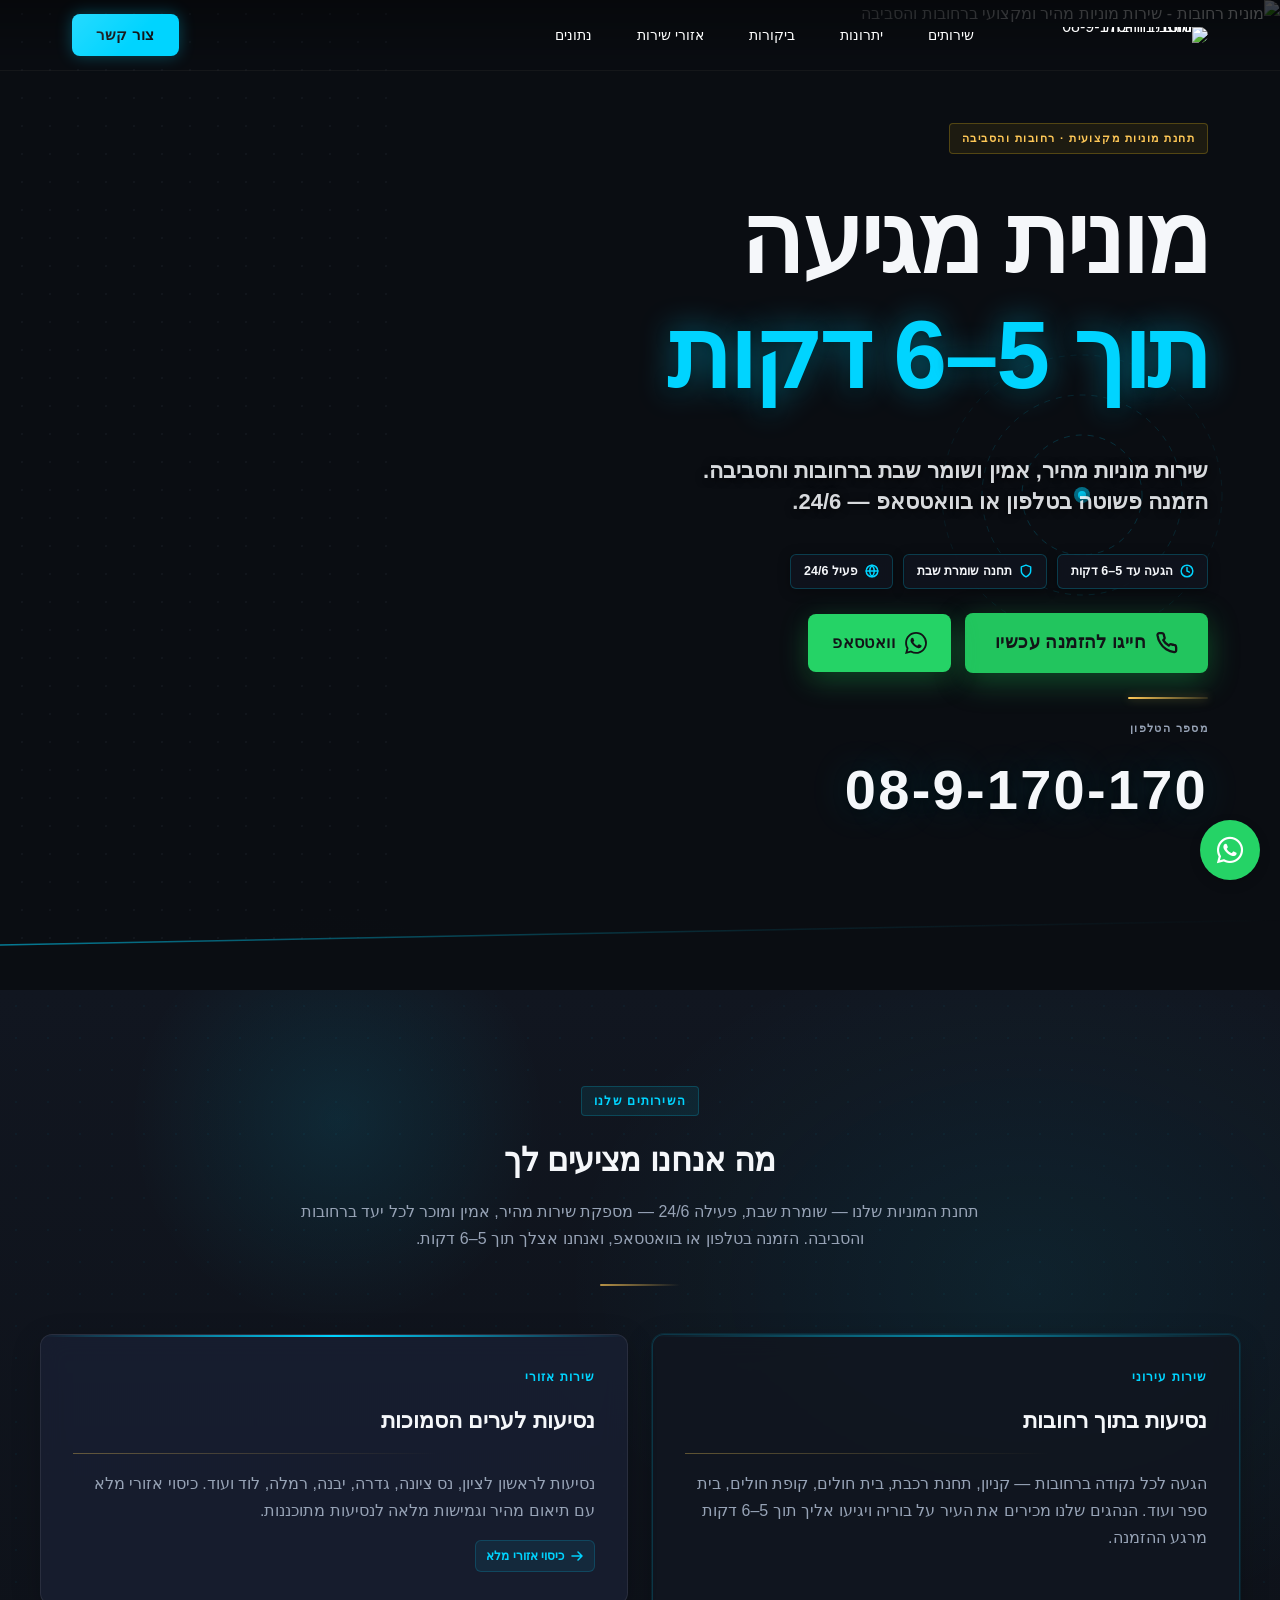
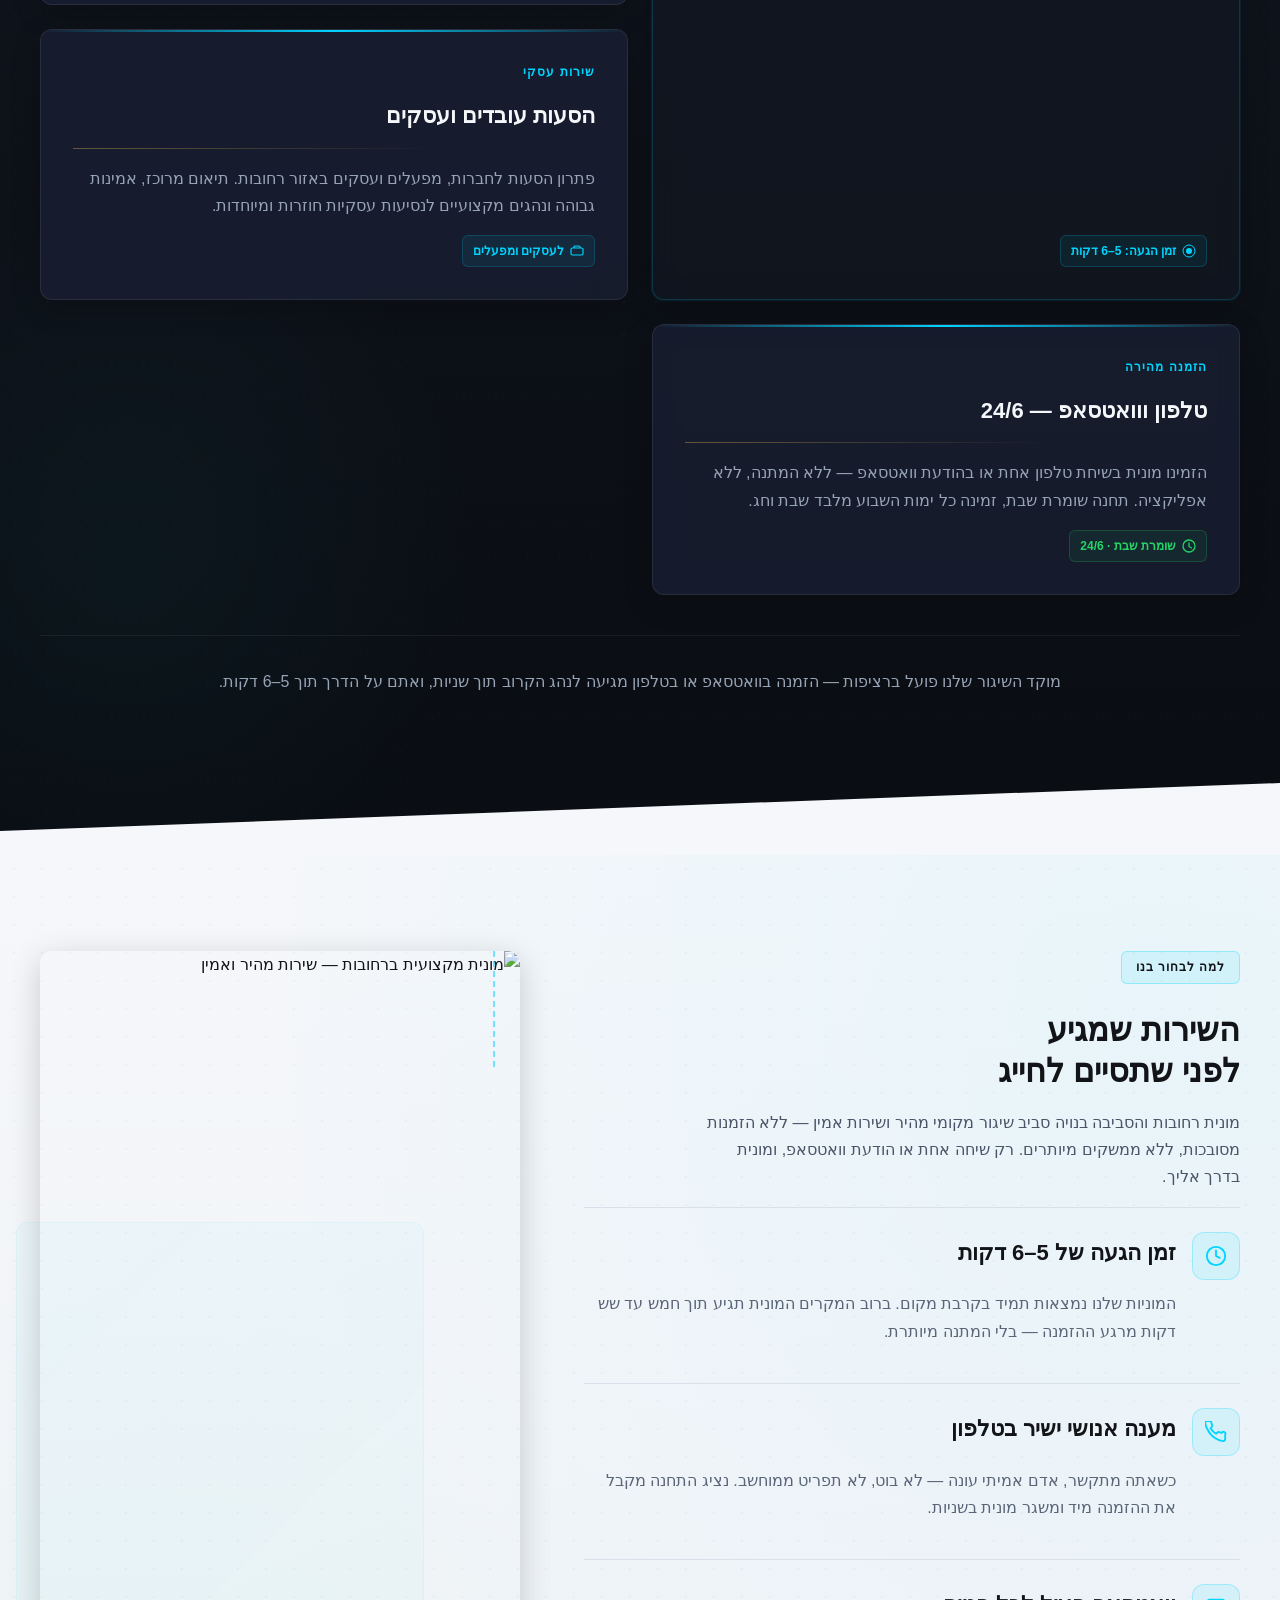
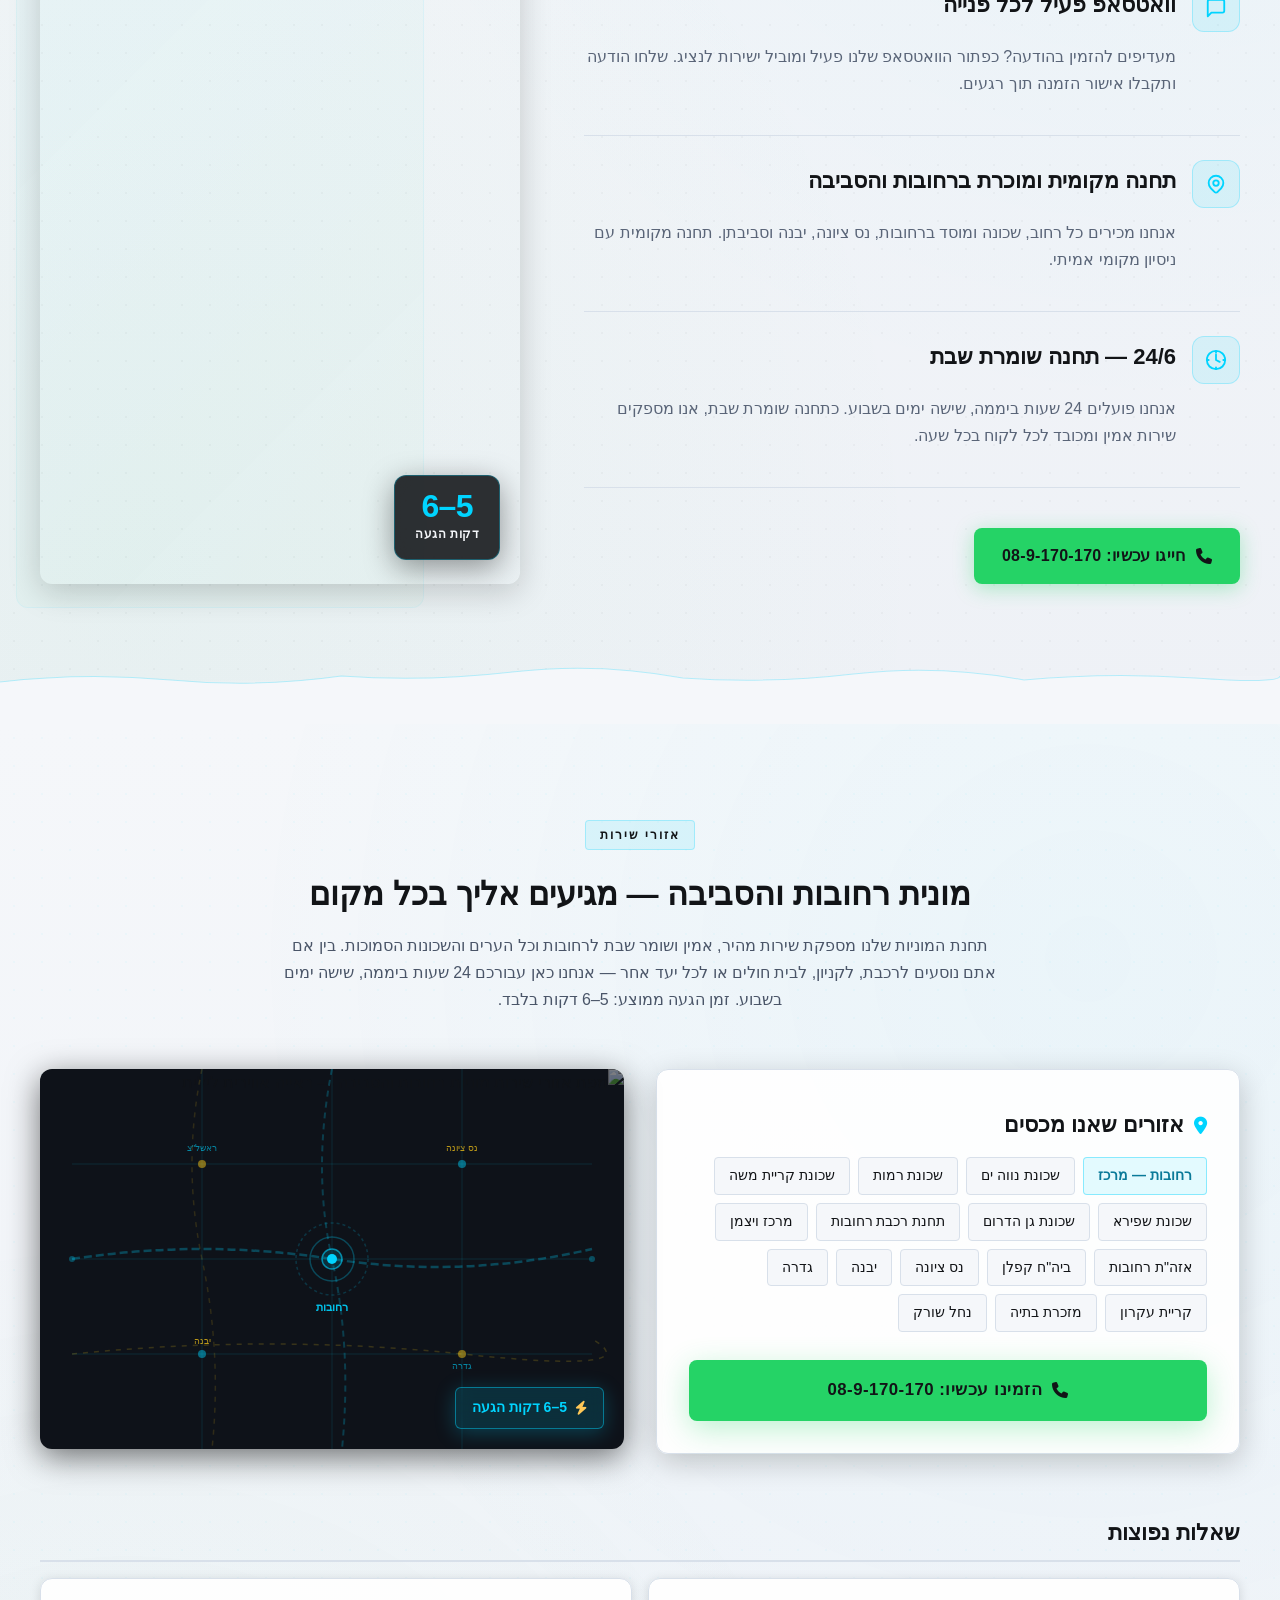
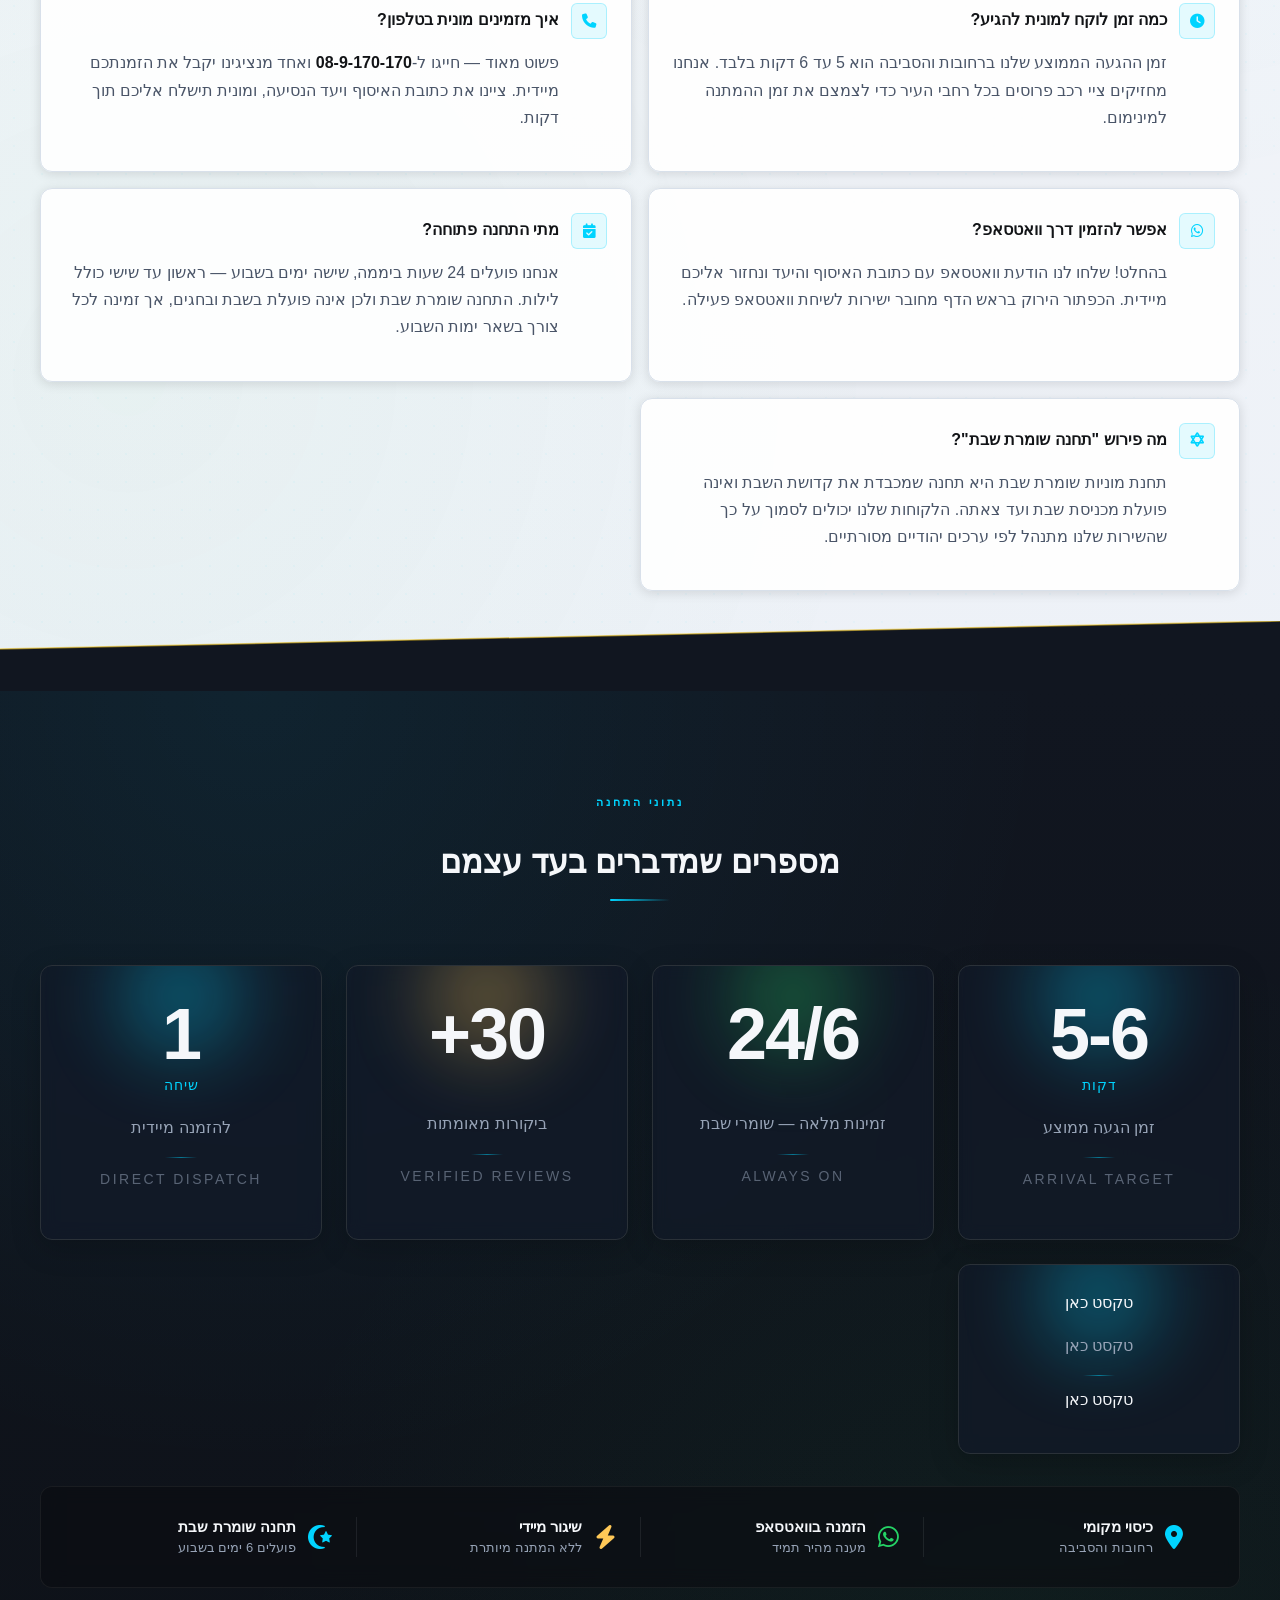
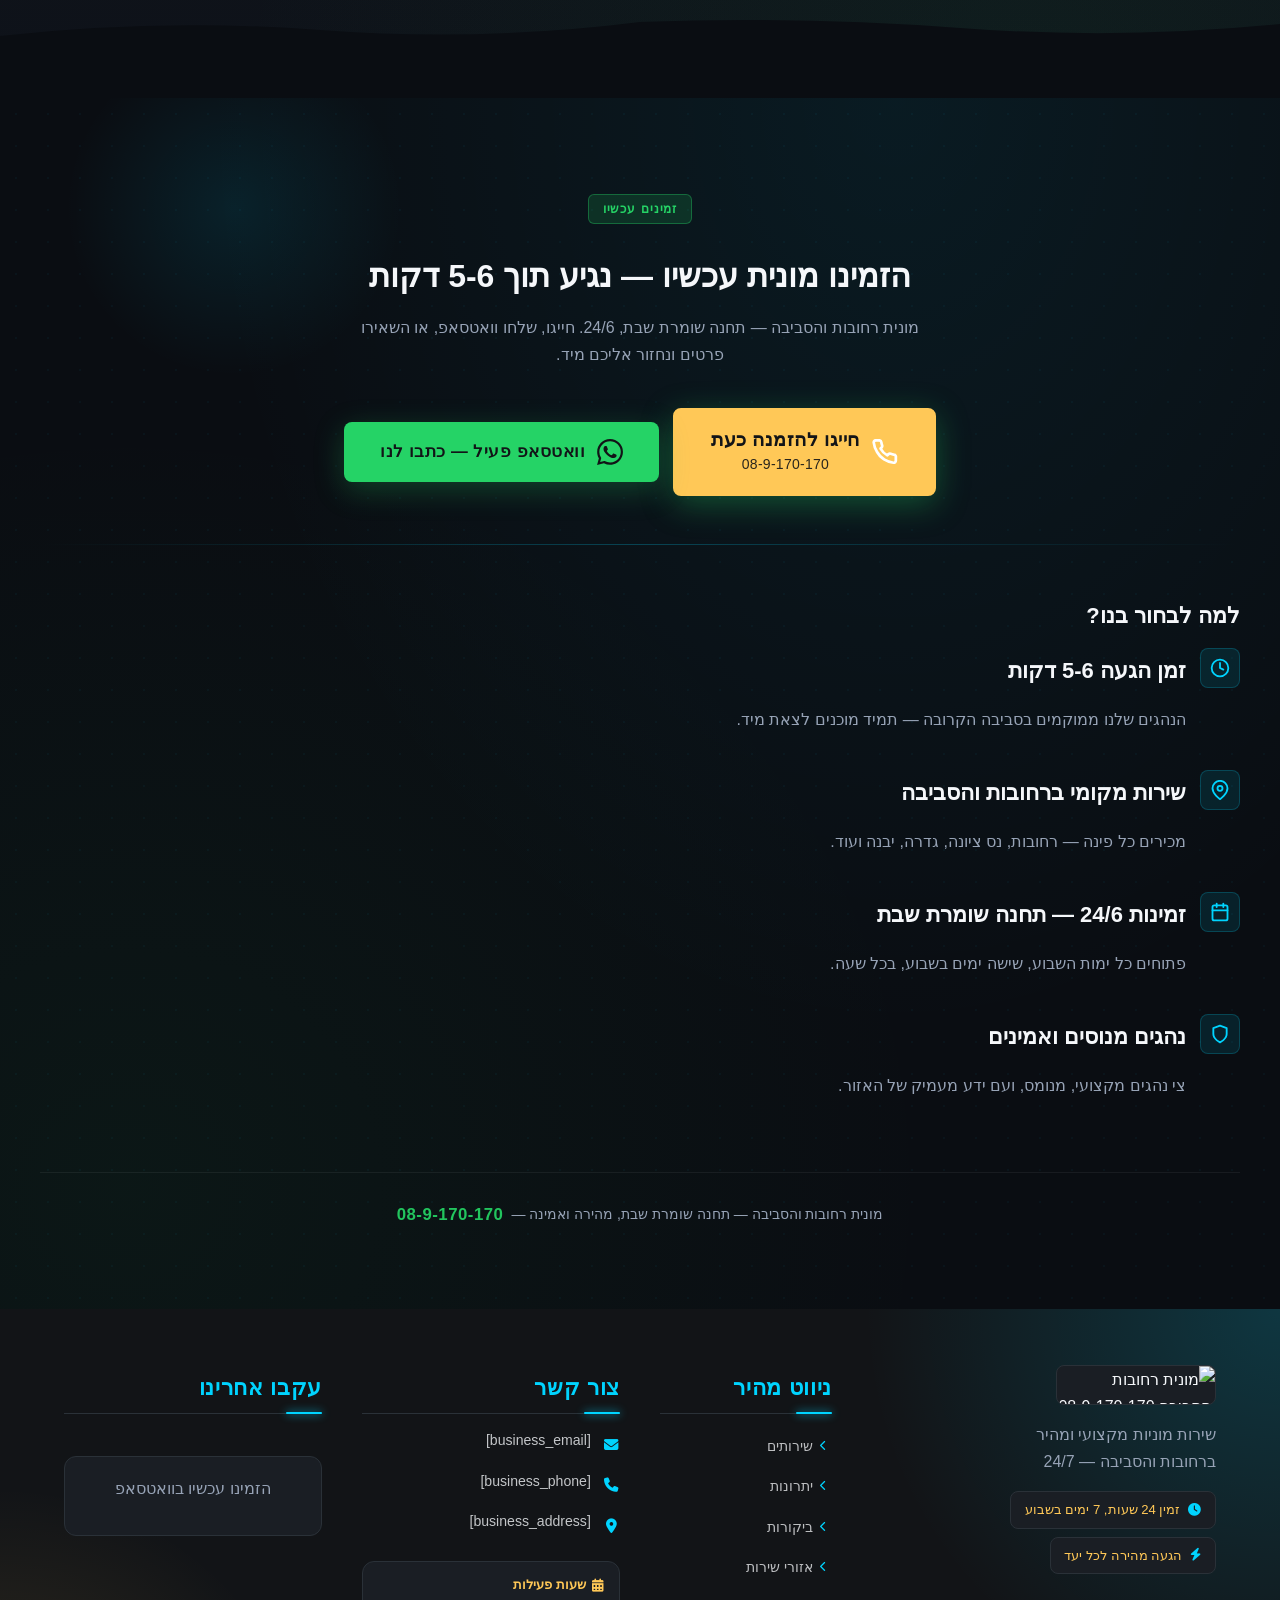
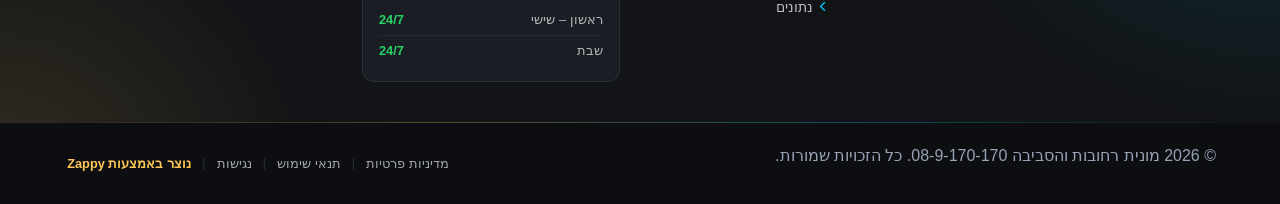
==== commit da15c013: "Incremental sync: 1 page(s) — update_button" ====
--- a/index.html
+++ b/index.html
@@ -1319,7 +1319,7 @@
         <div class="index-stat-glow index-stat-glow--cyan"></div>
         <div class="index-stat-inner">
           <p><span class="index-stat-numeral">1</span>
-          <span class="index-stat-unit" >שיחה</span>
+          <span class="index-stat-unit" style="">שיחה</span>
           </p><p class="index-stat-label">להזמנה מיידית</p>
           <div class="index-stat-divider"></div>
           <p><small class="index-stat-sub">DIRECT DISPATCH</small>
@@ -1327,9 +1327,9 @@
       </article><article class="index-stat-block zappy-grid-item-no-stretch" style="background-color: rgba(18, 26, 40, 0.75) !important; padding: 24px 16px !important; box-sizing: border-box; grid-area: auto !important;" data-grid-item-index="4">
         <div class="index-stat-glow index-stat-glow--cyan"></div>
         <div class="index-stat-inner">
-          <p >טקסט כאן</p><p class="index-stat-label" >טקסט כאן</p>
+          <p style="cursor: text;">טקסט כאן</p><p class="index-stat-label" style="cursor: text;">טקסט כאן</p>
           <div class="index-stat-divider"></div>
-          <p >טקסט כאן</p></div>
+          <p style="cursor: text;">טקסט כאן</p></div>
       </article>
 
     </div>
@@ -1401,20 +1401,20 @@
 
     <!-- Header -->
     <div class="index-contact-section__header">
-      <span class="index-contact-section__badge">זמינים עכשיו</span>
-      <h2 class="index-contact-section__title">הזמינו מונית עכשיו — נגיע תוך 5-6 דקות</h2>
+      <p class="zappy-editable"><span class="index-contact-section__badge">זמינים עכשיו</span>
+      </p><h2 class="index-contact-section__title">הזמינו מונית עכשיו — נגיע תוך 5-6 דקות</h2>
       <p class="index-contact-section__subtitle">מונית רחובות והסביבה — תחנה שומרת שבת, 24/6. חייגו, שלחו וואטסאפ, או השאירו פרטים ונחזור אליכם מיד.</p>
     </div>
 
     <!-- Primary CTAs -->
     <div class="index-contact-section__ctas">
-      <a href="tel:0899170170" class="index-contact-section__btn-call">
+      <a href="tel:089170170" class="index-contact-section__btn-call btn btn-primary" style="color: rgb(255, 255, 255) !important; outline: none; border-color: rgb(255, 200, 87) !important; background-color: rgb(255, 200, 87) !important; background-image: none !important;" data-element-type="button" data-element-id="btn-1778944491920-10gbljo04" data-native-element="true">
         <svg data-element-type="icon" data-icon-type="svg" xmlns="http://www.w3.org/2000/svg" width="26" height="26" viewBox="0 0 24 24" fill="none" stroke="currentColor" stroke-width="2.5" stroke-linecap="round" stroke-linejoin="round" aria-hidden="true"><path d="M22 16.92v3a2 2 0 0 1-2.18 2 19.79 19.79 0 0 1-8.63-3.07A19.5 19.5 0 0 1 4.69 12 19.79 19.79 0 0 1 1.61 3.41 2 2 0 0 1 3.6 1.21h3a2 2 0 0 1 2 1.72c.127.96.361 1.903.7 2.81a2 2 0 0 1-.45 2.11L7.91 8.81a16 16 0 0 0 6.29 6.29l.96-.96a2 2 0 0 1 2.11-.45c.907.339 1.85.573 2.81.7A2 2 0 0 1 22 16.92z"></path></svg>
-        <span>חייגו להזמנה כעת<br><small>08-9-170-170</small></span>
+        <span style="color: rgb(18, 20, 23) !important;">חייגו להזמנה כעת<br><small>08-9-170-170</small></span>
       </a>
-      <a href="https://wa.me/972899170170" target="_blank" rel="noopener noreferrer" class="index-contact-section__btn-whatsapp">
+      <a href="https://wa.me/972899170170" target="_blank" rel="noopener noreferrer" class="index-contact-section__btn-whatsapp" style="color: rgb(18, 20, 23) !important;" data-element-type="button" data-element-id="btn-1778944491920-8z9nwho6w" data-native-element="true">
         <svg data-element-type="icon" data-icon-type="svg" xmlns="http://www.w3.org/2000/svg" width="26" height="26" viewBox="0 0 24 24" fill="currentColor" aria-hidden="true"><path d="M17.472 14.382c-.297-.149-1.758-.867-2.03-.967-.273-.099-.471-.148-.67.15-.197.297-.767.966-.94 1.164-.173.199-.347.223-.644.075-.297-.15-1.255-.463-2.39-1.475-.883-.788-1.48-1.761-1.653-2.059-.173-.297-.018-.458.13-.606.134-.133.298-.347.446-.52.149-.174.198-.298.298-.497.099-.198.05-.371-.025-.52-.075-.149-.669-1.612-.916-2.207-.242-.579-.487-.5-.669-.51-.173-.008-.371-.01-.57-.01-.198 0-.52.074-.792.372-.272.297-1.04 1.016-1.04 2.479 0 1.462 1.065 2.875 1.213 3.074.149.198 2.096 3.2 5.077 4.487.709.306 1.262.489 1.694.625.712.227 1.36.195 1.871.118.571-.085 1.758-.719 2.006-1.413.248-.694.248-1.289.173-1.413-.074-.124-.272-.198-.57-.347m-5.421 7.403h-.004a9.87 9.87 0 0 1-5.031-1.378l-.361-.214-3.741.982.998-3.648-.235-.374a9.86 9.86 0 0 1-1.51-5.26c.001-5.45 4.436-9.884 9.888-9.884 2.64 0 5.122 1.03 6.988 2.898a9.825 9.825 0 0 1 2.893 6.994c-.003 5.45-4.437 9.884-9.885 9.884m8.413-18.297A11.815 11.815 0 0 0 12.05 0C5.495 0 .16 5.335.157 11.892c0 2.096.547 4.142 1.588 5.945L.057 24l6.305-1.654a11.882 11.882 0 0 0 5.683 1.448h.005c6.554 0 11.89-5.335 11.893-11.893a11.821 11.821 0 0 0-3.48-8.413z"></path></svg>
-        <span>וואטסאפ פעיל — כתבו לנו</span>
+        <span style="color: rgb(18, 20, 23) !important;">וואטסאפ פעיל — כתבו לנו</span>
       </a>
     </div>
 
@@ -1422,10 +1422,10 @@
     <div class="index-contact-section__separator" aria-hidden="true"></div>
 
     <!-- Two-column layout -->
-    <div class="index-contact-section__two-col">
+    <div class="index-contact-section__two-col" data-zappy-grid-align="start">
 
       <!-- START column: Reassurance list -->
-      <aside class="index-contact-section__reassurance">
+      <aside class="index-contact-section__reassurance" data-grid-item-index="0">
         <h3 class="index-contact-section__reassurance-title">למה לבחור בנו?</h3>
         <ul class="index-contact-section__reassurance-list">
           <li class="index-contact-section__reassurance-item">
@@ -1468,7 +1468,7 @@
       </aside>
 
       <!-- END column: Contact form -->
-      <div class="index-contact-section__form-wrapper">
+      <div class="index-contact-section__form-wrapper" data-grid-item-index="1">
         <div class="index-contact-section__form-card">
           <h3 class="index-contact-section__form-title">השאירו פרטים — נחזור אליכם</h3>
           <p class="index-contact-section__form-subtitle">מעדיפים שנתקשר אליכם? מלאו את הטופס ונדאג לכם.</p>
@@ -1495,7 +1495,7 @@
                 <span>קראתי ואני מסכים/ה ל<a href="/terms" target="_blank">תנאי השימוש</a> ול<a href="/privacy" target="_blank">מדיניות הפרטיות</a></span>
               </label>
             </div>
-            <button type="submit" class="index-contact-section__form-submit">שלחו את הפרטים</button>
+            <button type="submit" class="index-contact-section__form-submit" data-element-type="button" data-element-id="btn-1778944491920-q32b5m1i1" data-native-element="true">שלחו את הפרטים</button>
           </form>
         </div>
       </div>
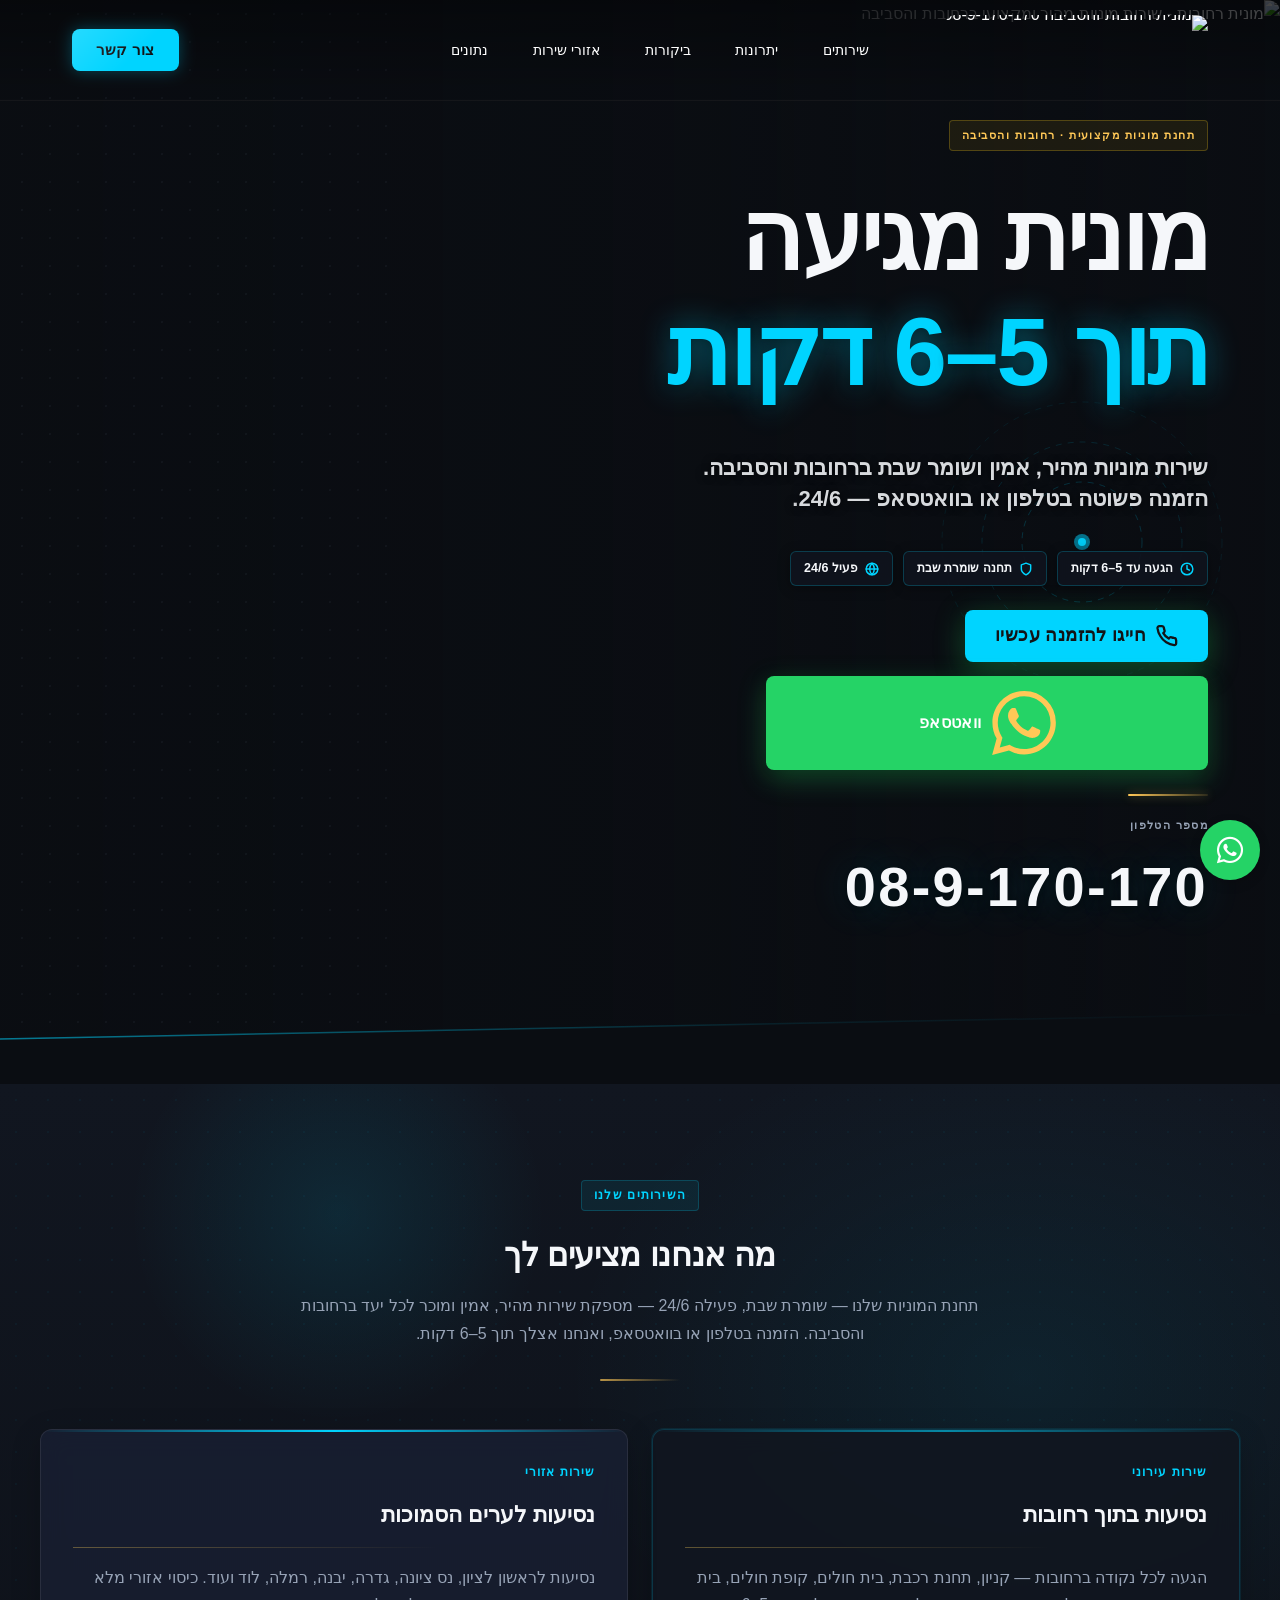
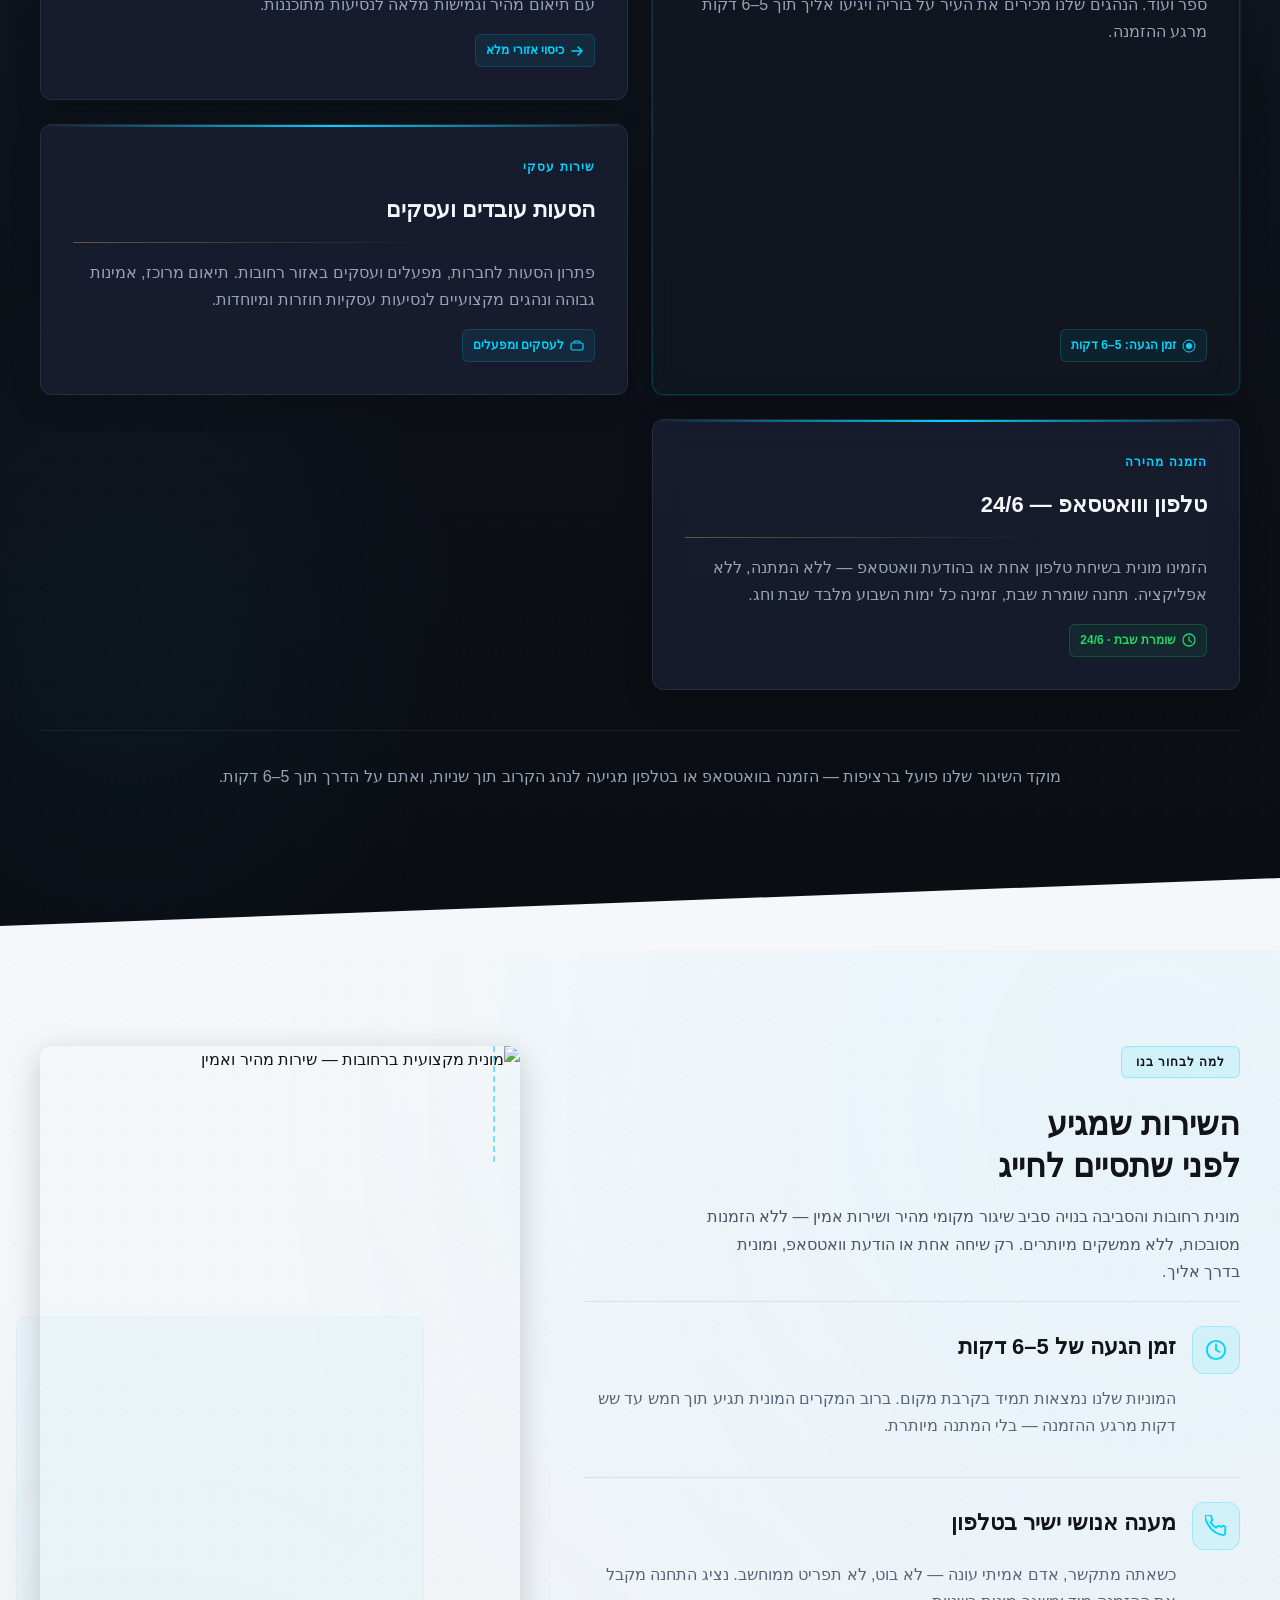
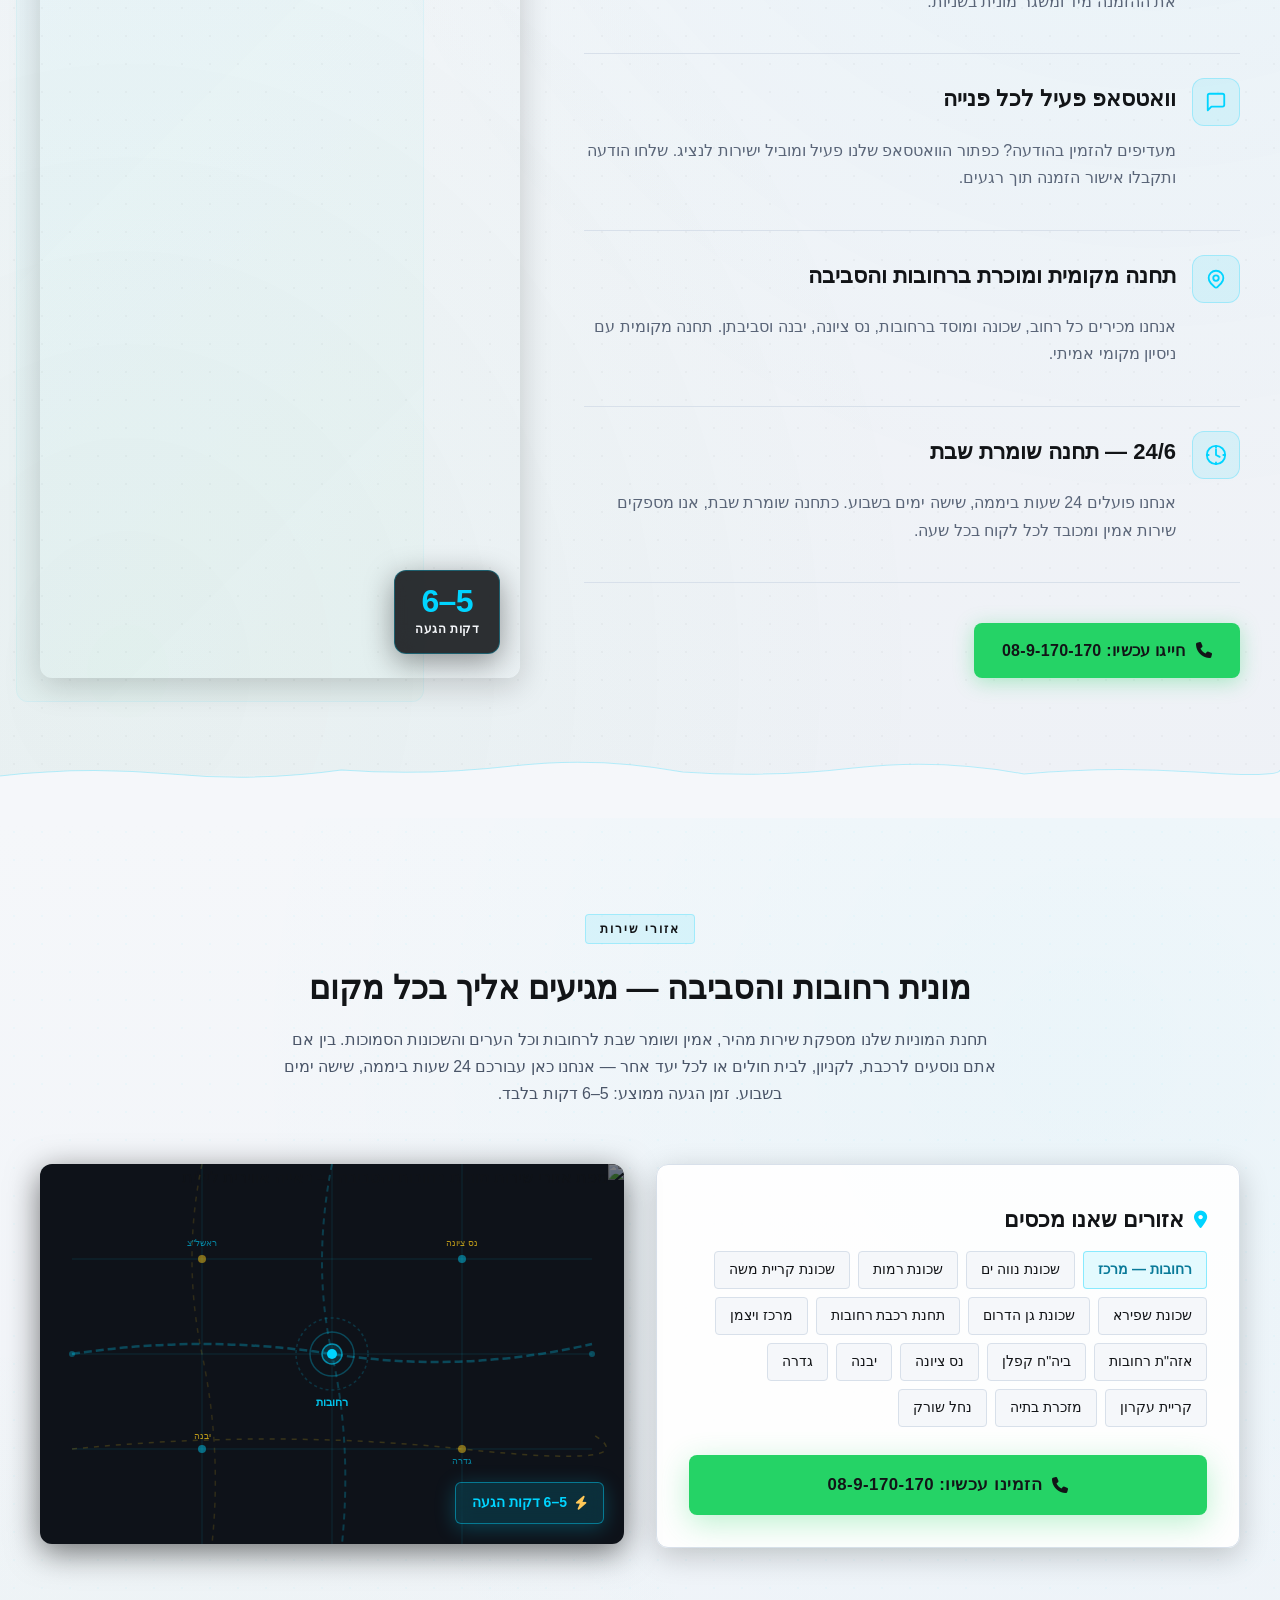
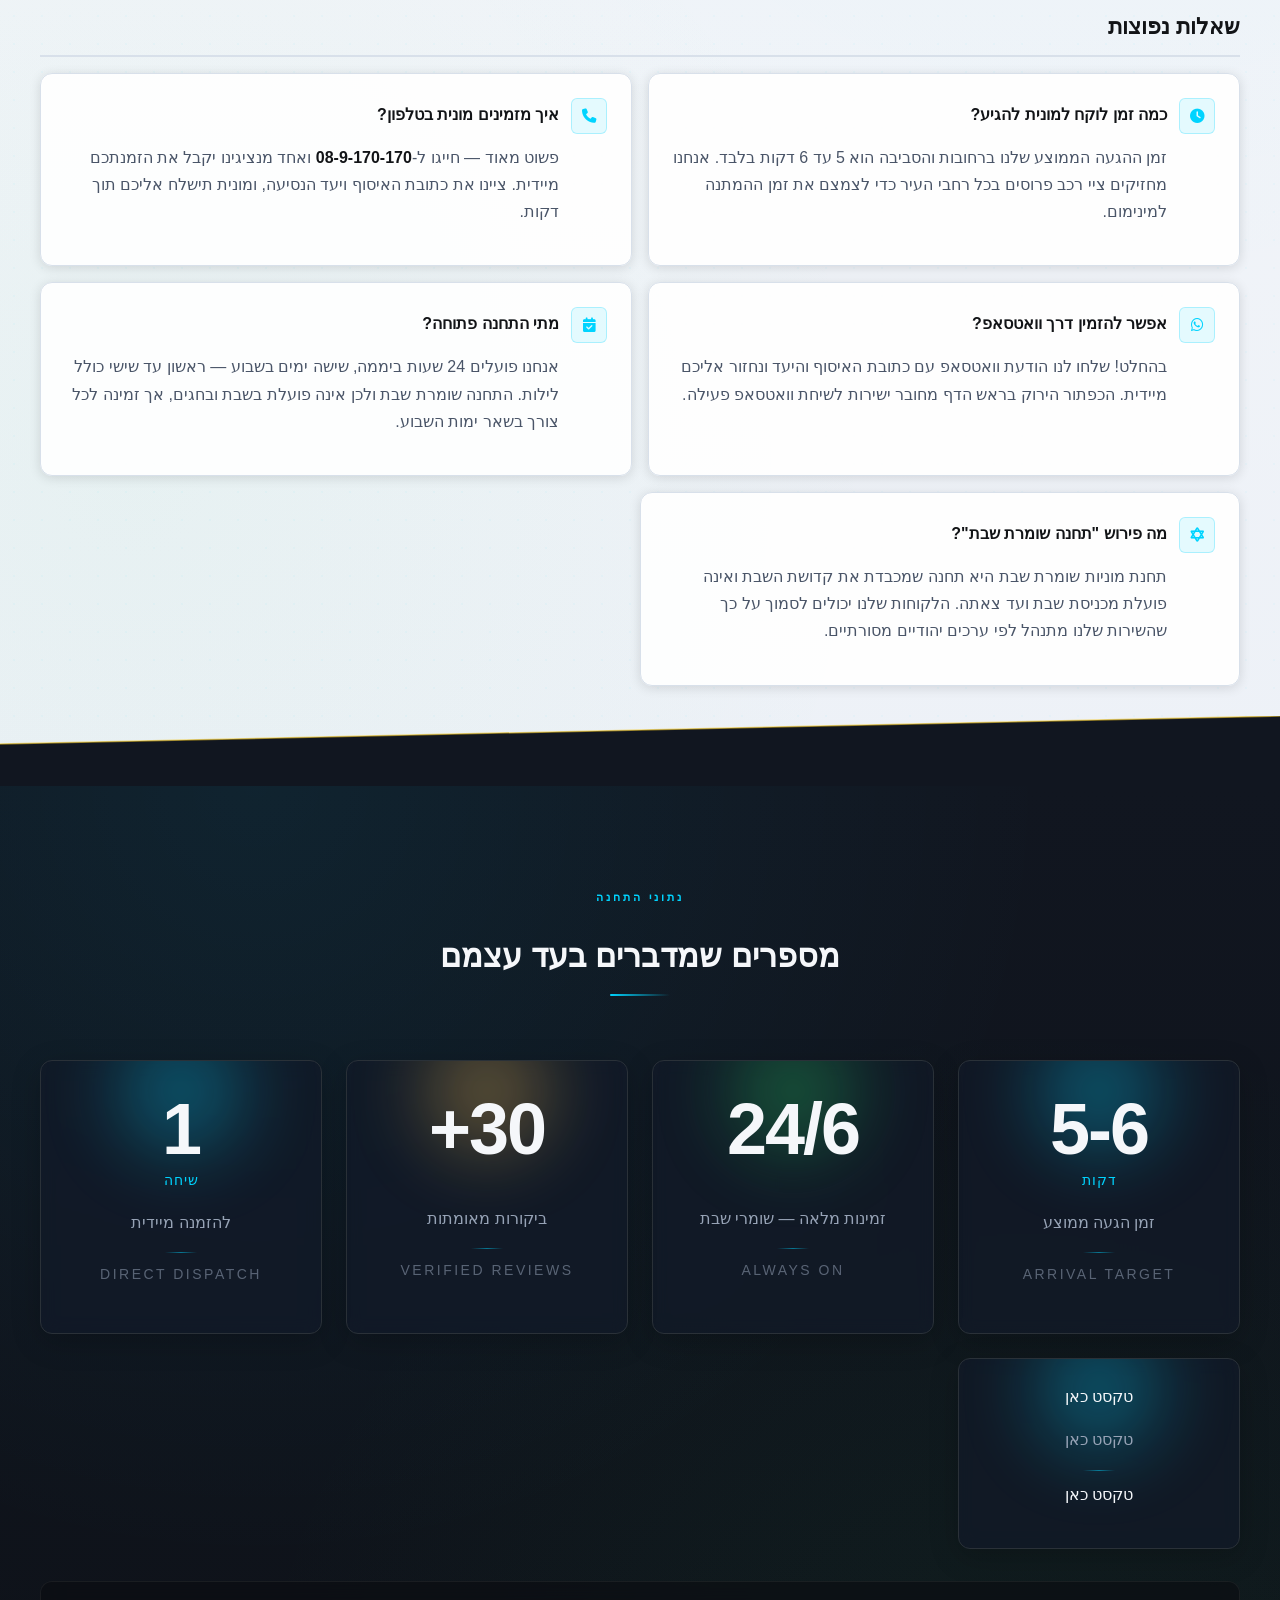
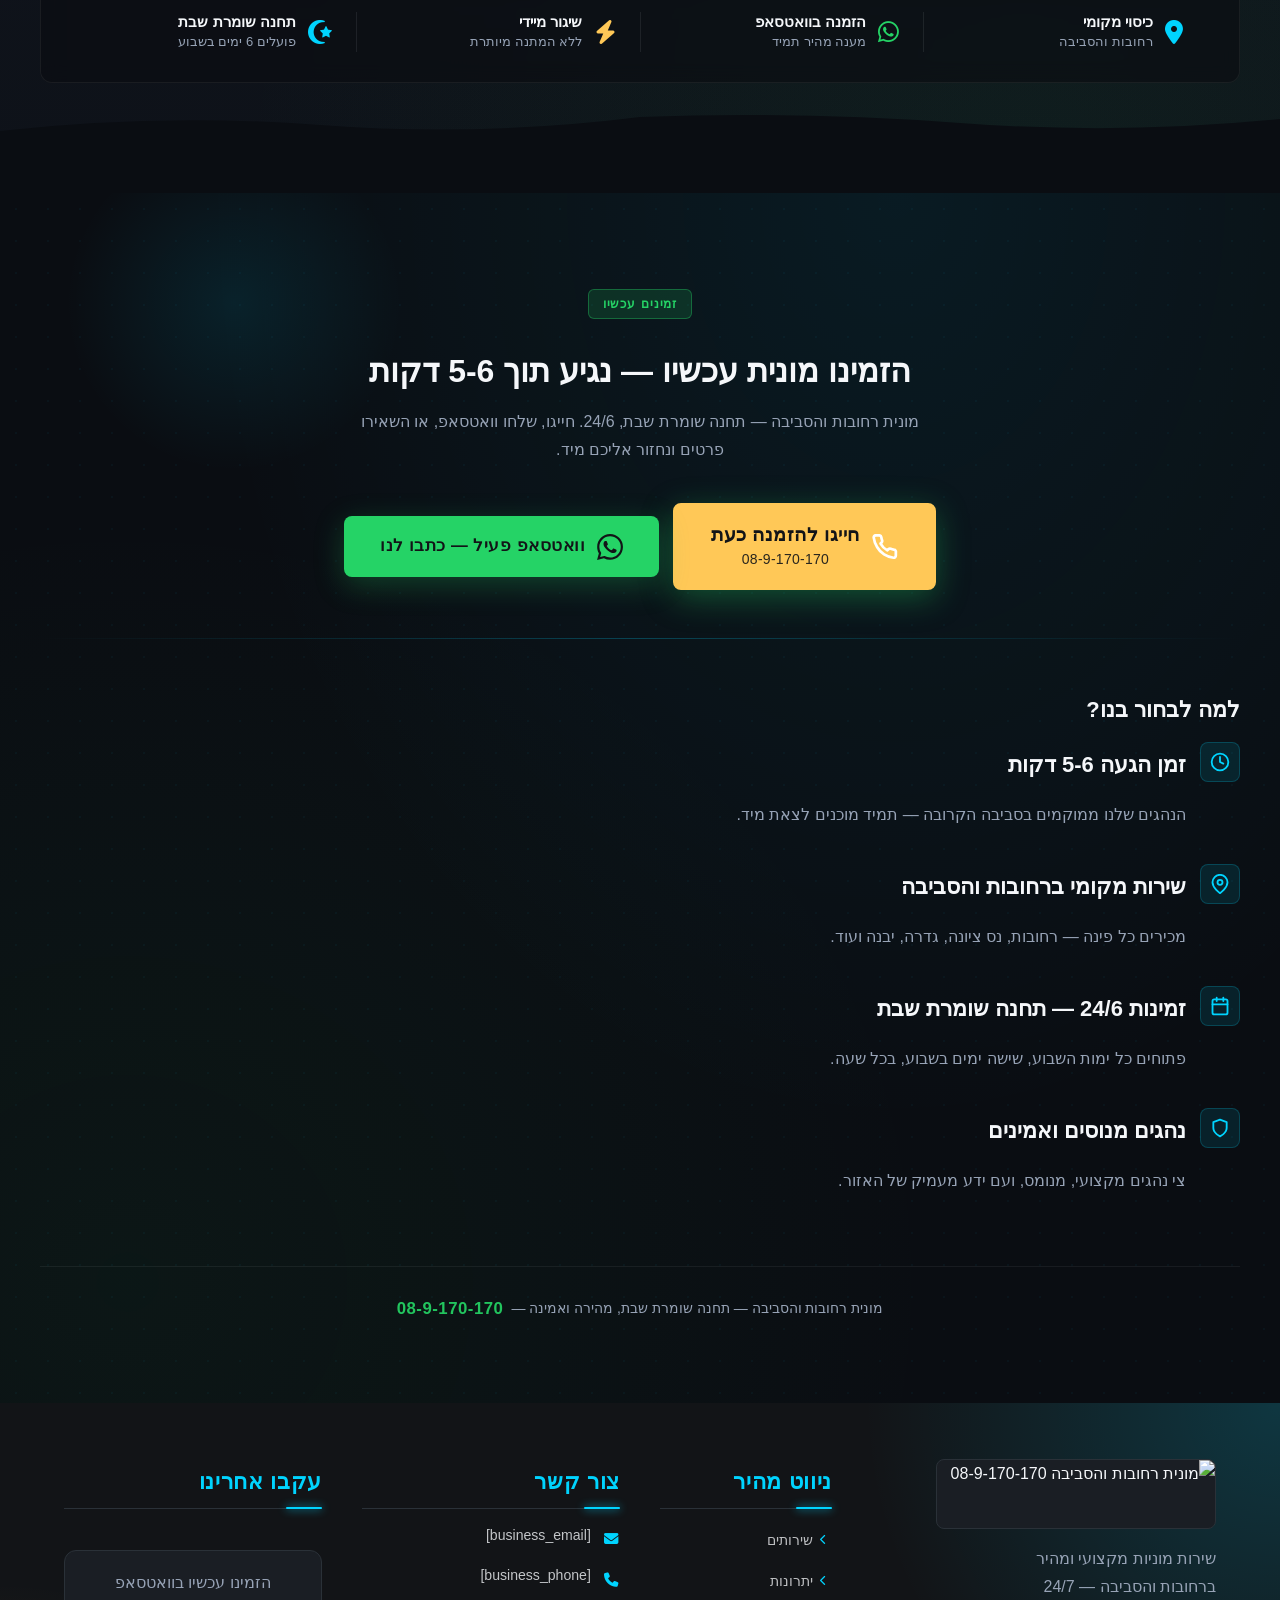
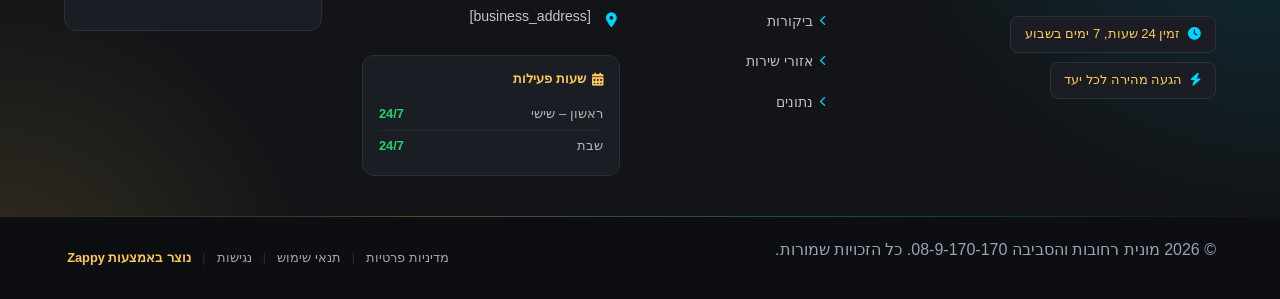
==== commit a5823930: "Incremental sync: 1 page(s) — update_button" ====
--- a/index.html
+++ b/index.html
@@ -361,7 +361,7 @@
 
   <div class="nav-container">
     <div class="nav-right-group"><div class="nav-brand">
-      <a href="/" class="logo-link"><img class="logo" src="/assets/08-9-170-170-transportation-taxi-services-logo-1778943770433-31oruo.webp?v=1778943771321-ll606v" alt="מונית רחובות והסביבה 08-9-170-170"></a>
+      <a href="/" class="logo-link"><img class="logo" src="/assets/08-9-170-170-transportation-taxi-services-logo-1778944600443-82tfe2.webp?v=1778944601272-pcbkld" alt="מונית רחובות והסביבה 08-9-170-170"></a>
     </div><ul class="nav-menu" id="navMenu"><li><a href="#services">שירותים</a></li><li><a href="#benefits">יתרונות</a></li><li><a href="#reviews">ביקורות</a></li><li><a href="#areas">אזורי שירות</a></li><li><a href="#stats">נתונים</a></li></ul></div>
 
     
@@ -815,7 +815,7 @@
     <section data-band-index="0" id="hero" class="index-hero-section" data-layout-spec="בית-hero" dir="rtl" data-hero-type="fullscreen-scrim">
   <!-- Background image -->
   <div class="index-hero-bg">
-    <img loading="eager" fetchpriority="high" data-hero-bg="true" data-placeholder="index-hero-image-1" data-context="Cinematic nighttime street scene in Rehovot Israel, a yellow taxi cab speeding through wet city streets with neon light trails, motion blur on car lights, reflections on asphalt, urban intersection with Israeli street signs, dramatic dark sky, cyan and gold light streaks, dispatch-dashboard aesthetic, photorealistic, high contrast, dramatic lighting" width="1200" height="700" src="/assets/site-index-hero-image-1.webp" alt="מונית רחובות - שירות מוניות מהיר ומקצועי ברחובות והסביבה">
+    <img loading="eager" fetchpriority="high" data-hero-bg="true" data-placeholder="index-hero-image-1" data-context="Cinematic nighttime street scene in Rehovot Israel, a yellow taxi cab speeding through wet city streets with neon light trails, motion blur on car lights, reflections on asphalt, urban intersection with Israeli street signs, dramatic dark sky, cyan and gold light streaks, dispatch-dashboard aesthetic, photorealistic, high contrast, dramatic lighting" width="1200" height="700" src="/assets/site-index-hero-image-1.webp" alt="מונית רחובות - שירות מוניות מהיר ומקצועי ברחובות והסביבה" data-hero-background="true" data-element-type="image" data-element-id="img-1778944670963-3pnms26wd">
   </div>
 
   <!-- Scrim overlay -->
@@ -866,12 +866,12 @@
 
       <!-- CTA Buttons -->
       <div class="index-hero-ctas">
-        <a href="tel:0899170170" class="index-hero-btn-call">
+        <a href="tel:089170170" class="index-hero-btn-call btn btn-primary" style="color: rgb(18, 20, 23) !important; outline: none; border-color: var(--primary-color, var(--primary, #8B0000)) !important; background-color: var(--primary-color, var(--primary, #8B0000)) !important; background-image: none !important;" data-element-type="button" data-element-id="btn-1778944670958-3nknwn3pi" data-native-element="true" data-text-color="rgb(18, 20, 23)">
           <svg data-element-type="icon" data-icon-type="svg" width="22" height="22" viewBox="0 0 24 24" fill="none" stroke="currentColor" stroke-width="2.5" stroke-linecap="round" stroke-linejoin="round" aria-hidden="true"><path d="M22 16.92v3a2 2 0 0 1-2.18 2 19.79 19.79 0 0 1-8.63-3.07A19.5 19.5 0 0 1 4.69 12 19.79 19.79 0 0 1 1.62 3.45 2 2 0 0 1 3.59 1.27h3a2 2 0 0 1 2 1.72 12.84 12.84 0 0 0 .7 2.81 2 2 0 0 1-.45 2.11L7.91 8.81a16 16 0 0 0 6 6l.91-.91a2 2 0 0 1 2.11-.45 12.84 12.84 0 0 0 2.81.7A2 2 0 0 1 21.73 16z"></path></svg>
           חייגו להזמנה עכשיו
         </a>
-        <a href="https://wa.me/972899170170" target="_blank" rel="noopener noreferrer" class="index-hero-btn-whatsapp">
-          <svg data-element-type="icon" data-icon-type="svg" width="22" height="22" viewBox="0 0 24 24" fill="currentColor" aria-hidden="true"><path d="M17.472 14.382c-.297-.149-1.758-.867-2.03-.967-.273-.099-.471-.148-.67.15-.197.297-.767.966-.94 1.164-.173.199-.347.223-.644.075-.297-.15-1.255-.463-2.39-1.475-.883-.788-1.48-1.761-1.653-2.059-.173-.297-.018-.458.13-.606.134-.133.298-.347.446-.52.149-.174.198-.298.298-.497.099-.198.05-.371-.025-.52-.075-.149-.669-1.612-.916-2.207-.242-.579-.487-.5-.669-.51-.173-.008-.371-.01-.57-.01-.198 0-.52.074-.792.372-.272.297-1.04 1.016-1.04 2.479 0 1.462 1.065 2.875 1.213 3.074.149.198 2.096 3.2 5.077 4.487.709.306 1.262.489 1.694.625.712.227 1.36.195 1.871.118.571-.085 1.758-.719 2.006-1.413.248-.694.248-1.289.173-1.413-.074-.124-.272-.198-.57-.347m-5.421 7.403h-.004a9.87 9.87 0 0 1-5.031-1.378l-.361-.214-3.741.982.998-3.648-.235-.374a9.86 9.86 0 0 1-1.51-5.26c.001-5.45 4.436-9.884 9.888-9.884 2.64 0 5.122 1.03 6.988 2.898a9.825 9.825 0 0 1 2.893 6.994c-.003 5.45-4.437 9.884-9.885 9.884m8.413-18.297A11.815 11.815 0 0 0 12.05 0C5.495 0 .16 5.335.157 11.892c0 2.096.547 4.142 1.588 5.945L.057 24l6.305-1.654a11.882 11.882 0 0 0 5.683 1.448h.005c6.554 0 11.89-5.335 11.893-11.893a11.821 11.821 0 0 0-3.48-8.413z"></path></svg>
+        <a href="https://wa.me/97289170170" target="_blank" rel="noopener noreferrer" class="index-hero-btn-whatsapp btn btn-primary" style="color: rgb(255, 200, 87); outline: none; border-color: rgb(37, 211, 102) !important; display: flex !important; margin-left: auto; margin-right: auto; background-color: rgb(37, 211, 102) !important; background-image: none !important; width: 100% !important; text-align: center; justify-content: center !important;" data-element-type="button" data-element-id="btn-1778944670958-ucru4mba5" data-native-element="true">
+          <svg data-element-type="icon" data-icon-type="svg" width="64" height="64" viewBox="0 0 24 24" fill="currentColor" aria-hidden="true" style="width: 64px !important; height: 64px !important; color: rgb(255, 200, 87);" data-size-adjusted="true"><path d="M17.472 14.382c-.297-.149-1.758-.867-2.03-.967-.273-.099-.471-.148-.67.15-.197.297-.767.966-.94 1.164-.173.199-.347.223-.644.075-.297-.15-1.255-.463-2.39-1.475-.883-.788-1.48-1.761-1.653-2.059-.173-.297-.018-.458.13-.606.134-.133.298-.347.446-.52.149-.174.198-.298.298-.497.099-.198.05-.371-.025-.52-.075-.149-.669-1.612-.916-2.207-.242-.579-.487-.5-.669-.51-.173-.008-.371-.01-.57-.01-.198 0-.52.074-.792.372-.272.297-1.04 1.016-1.04 2.479 0 1.462 1.065 2.875 1.213 3.074.149.198 2.096 3.2 5.077 4.487.709.306 1.262.489 1.694.625.712.227 1.36.195 1.871.118.571-.085 1.758-.719 2.006-1.413.248-.694.248-1.289.173-1.413-.074-.124-.272-.198-.57-.347m-5.421 7.403h-.004a9.87 9.87 0 0 1-5.031-1.378l-.361-.214-3.741.982.998-3.648-.235-.374a9.86 9.86 0 0 1-1.51-5.26c.001-5.45 4.436-9.884 9.888-9.884 2.64 0 5.122 1.03 6.988 2.898a9.825 9.825 0 0 1 2.893 6.994c-.003 5.45-4.437 9.884-9.885 9.884m8.413-18.297A11.815 11.815 0 0 0 12.05 0C5.495 0 .16 5.335.157 11.892c0 2.096.547 4.142 1.588 5.945L.057 24l6.305-1.654a11.882 11.882 0 0 0 5.683 1.448h.005c6.554 0 11.89-5.335 11.893-11.893a11.821 11.821 0 0 0-3.48-8.413z"></path></svg>
           וואטסאפ
         </a>
       </div>
--- a/styles.css
+++ b/styles.css
@@ -6419,17 +6419,19 @@
 }
 
 
+
+
 /* Zappy custom logo size (desktop only — mobile stays at 110px/35px) */
 @media (min-width: 769px) {
   .logo, img.logo, .logo img, .logo-link img, .nav-brand img {
-    max-height: 40px !important;
-    height: auto !important;
-    max-width: 160px !important;
+    max-height: none !important;
+    height: 70px !important;
+    max-width: 280px !important;
     width: auto !important;
     object-fit: contain !important;
   }
   .nav-container {
-    min-height: 70px !important;
+    min-height: 100px !important;
   }
 }
 /* /Zappy custom logo size */
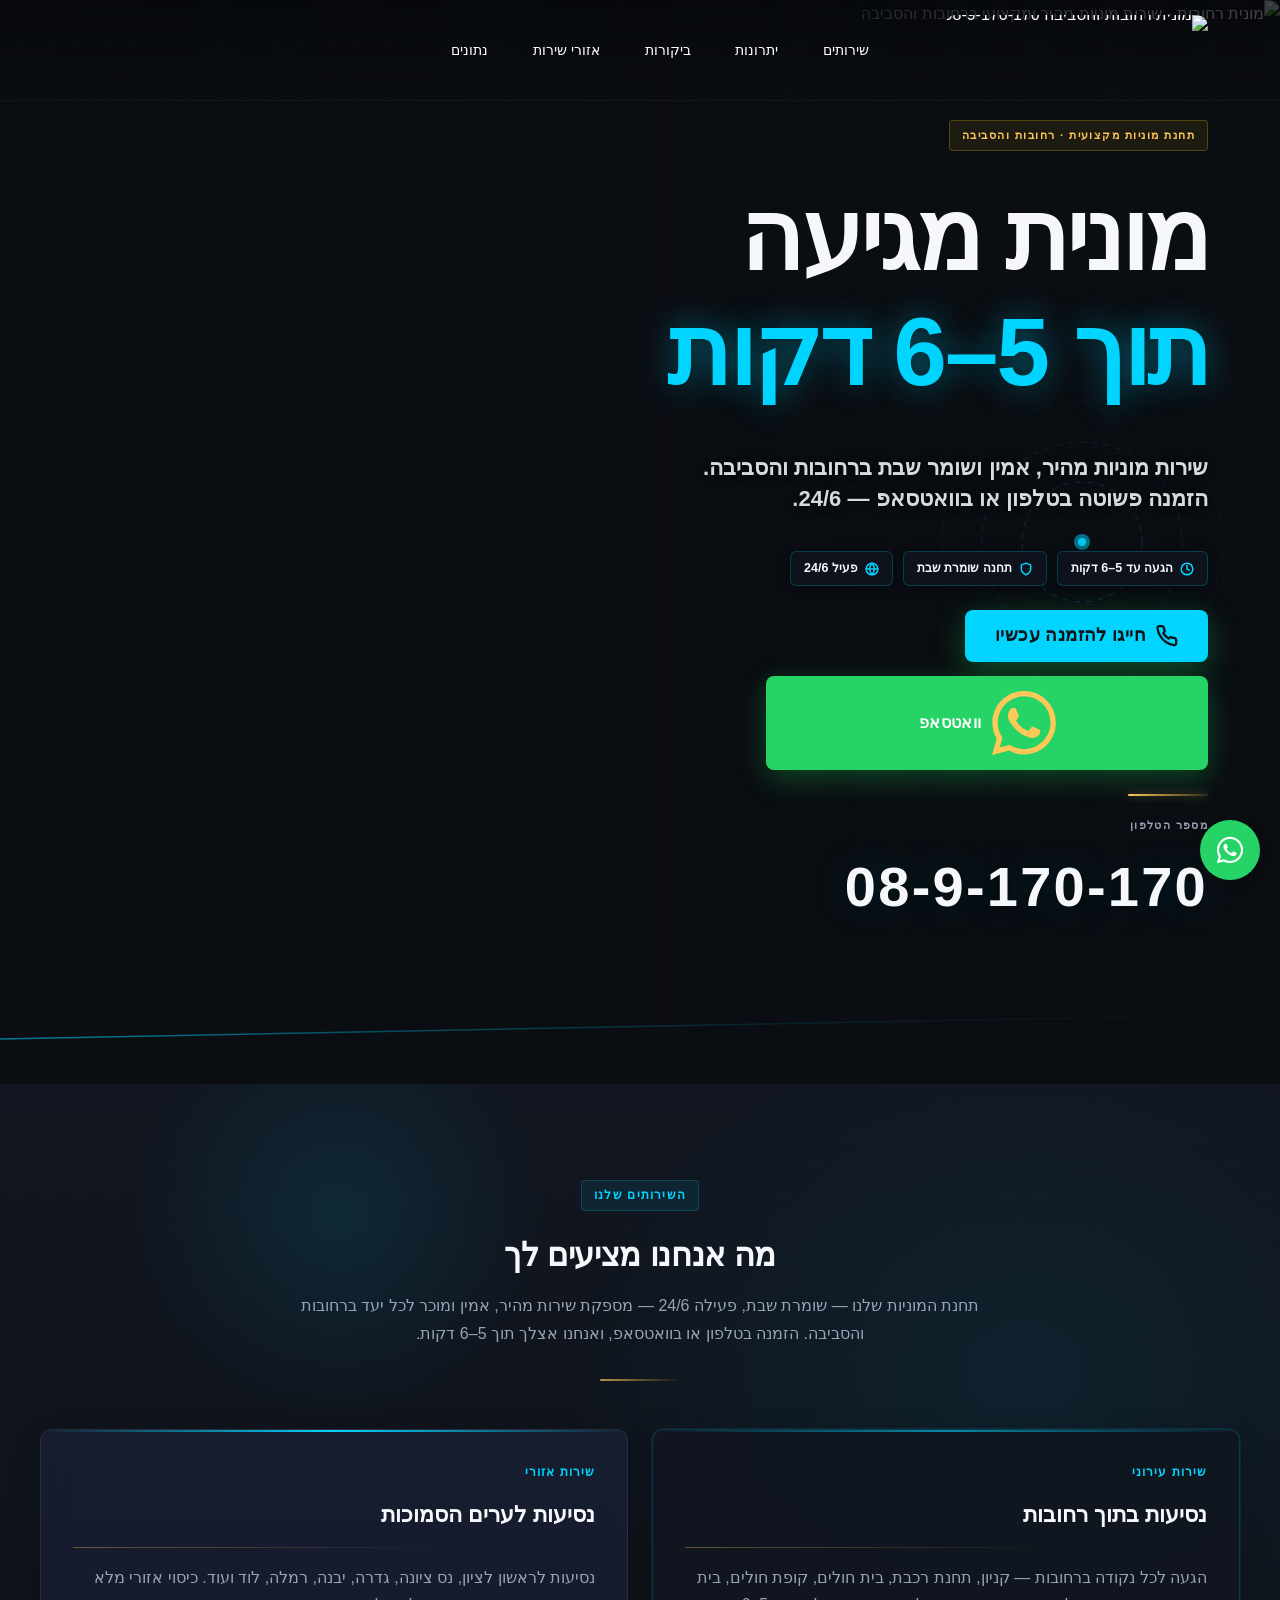
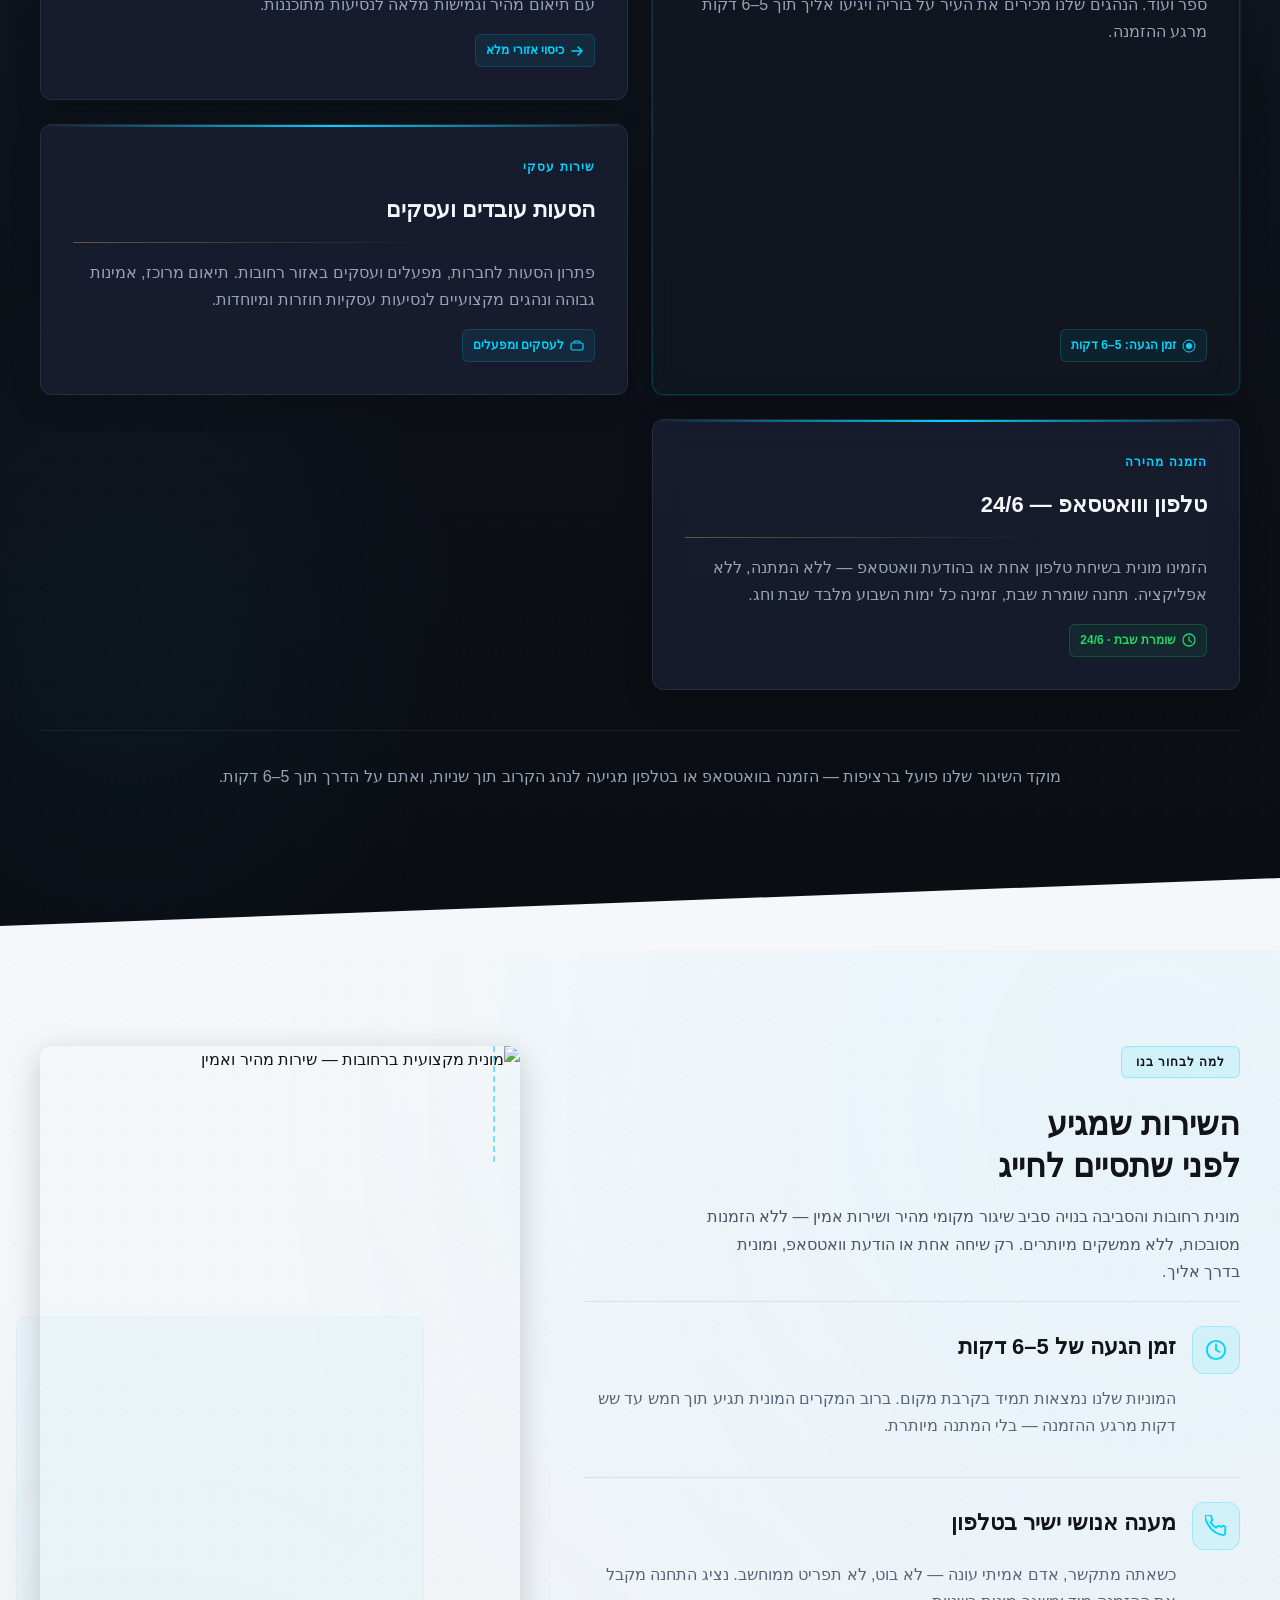
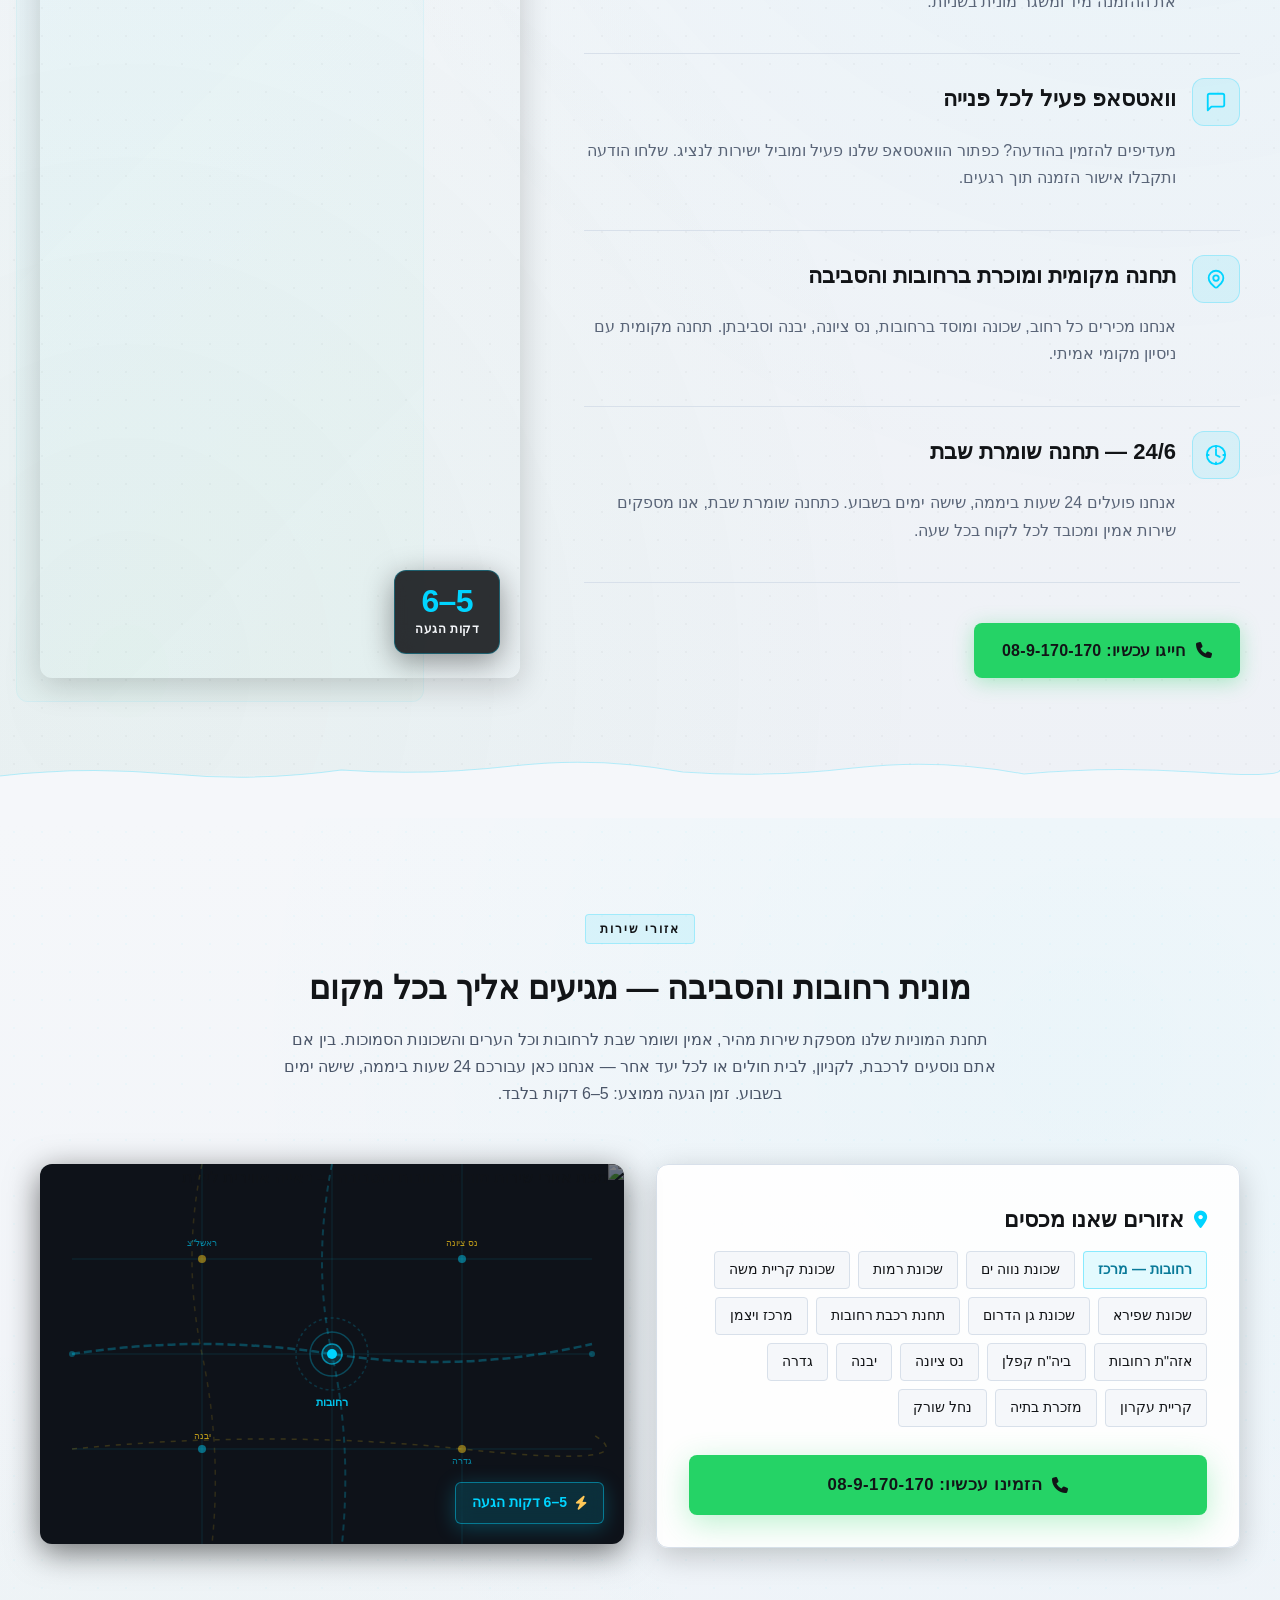
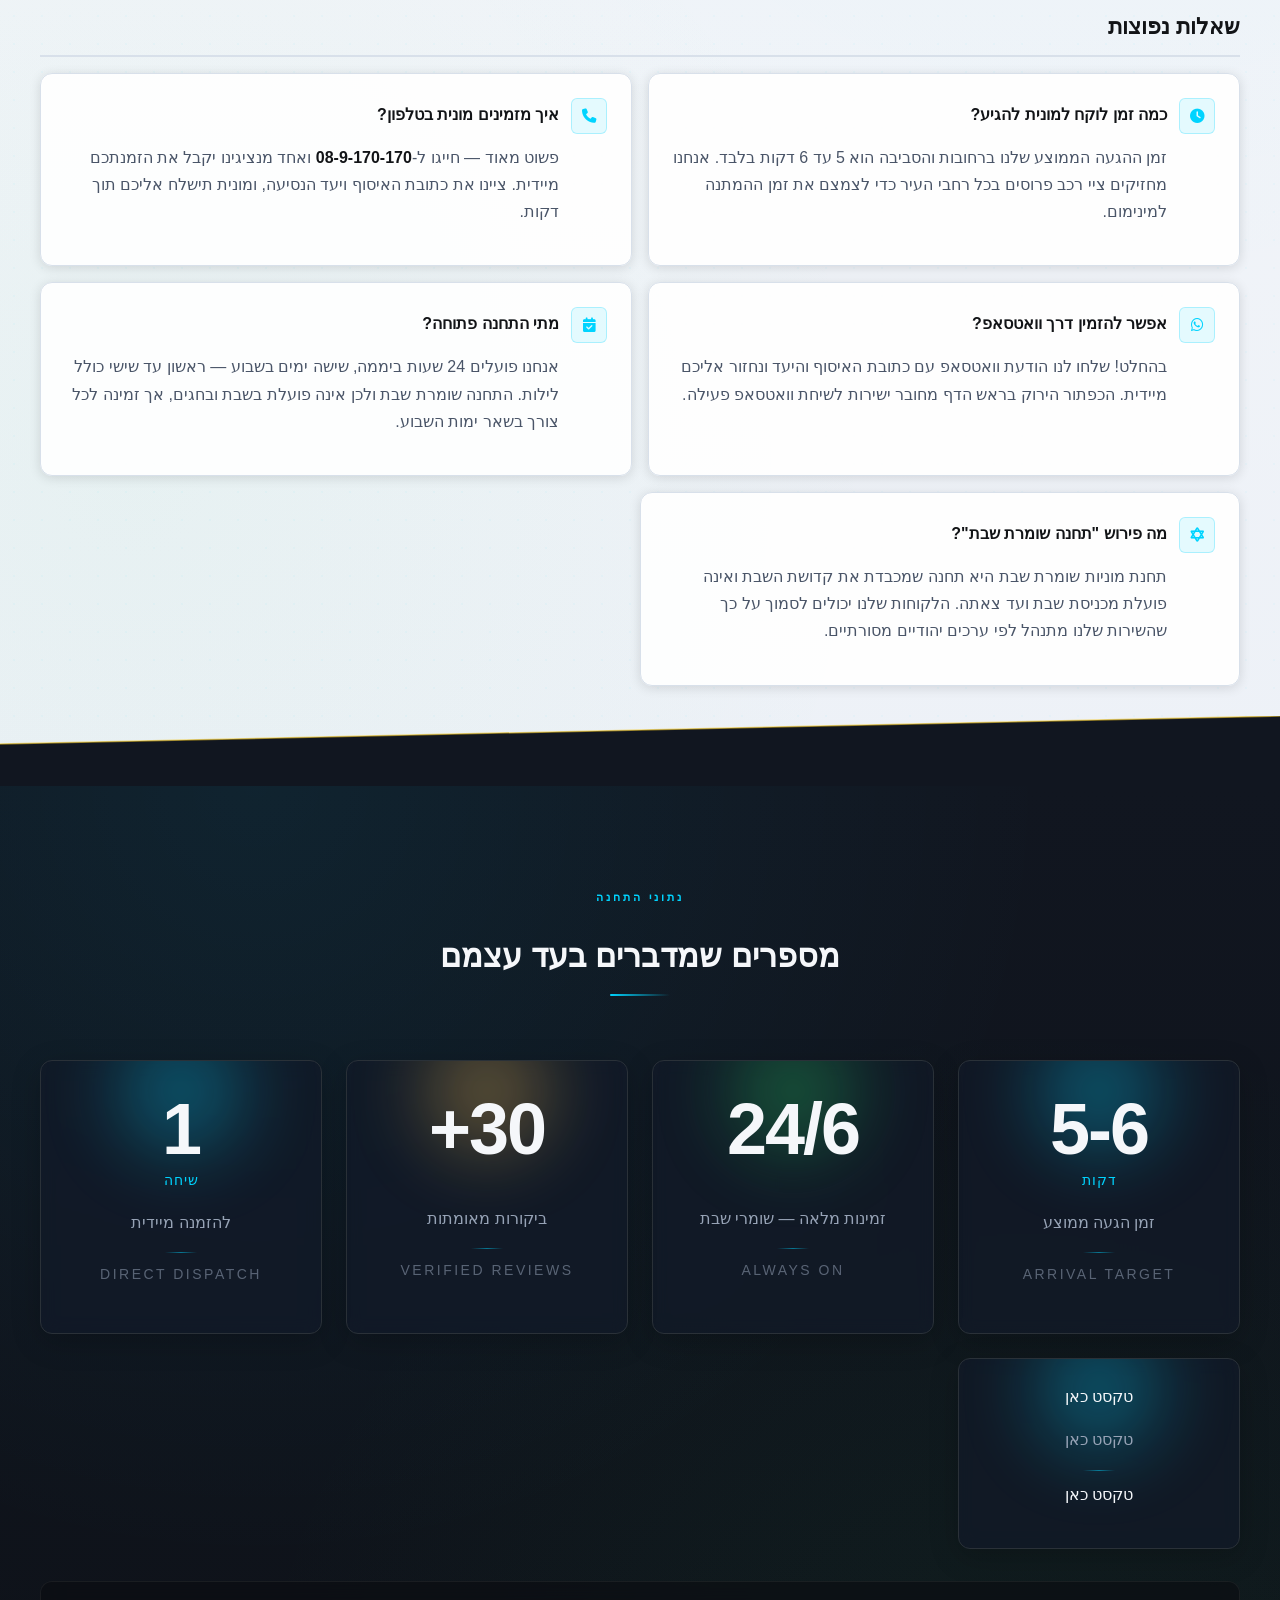
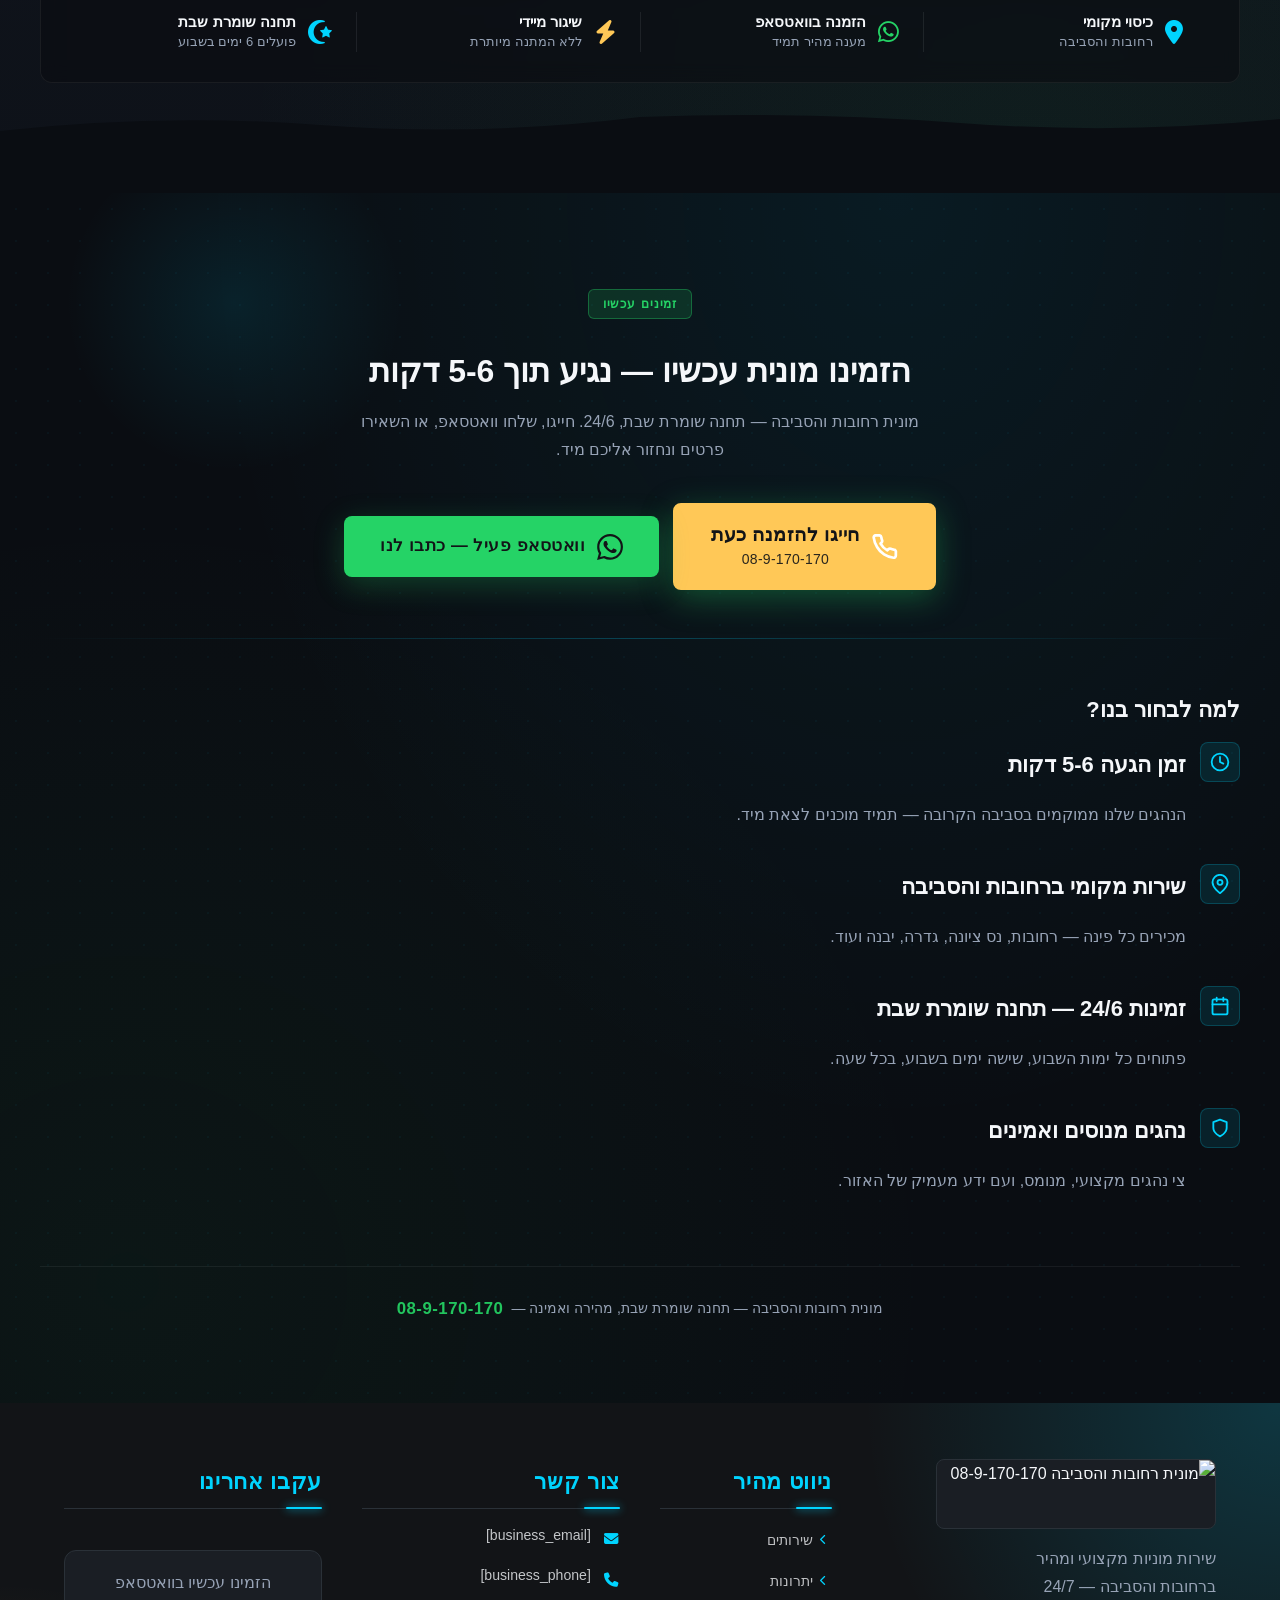
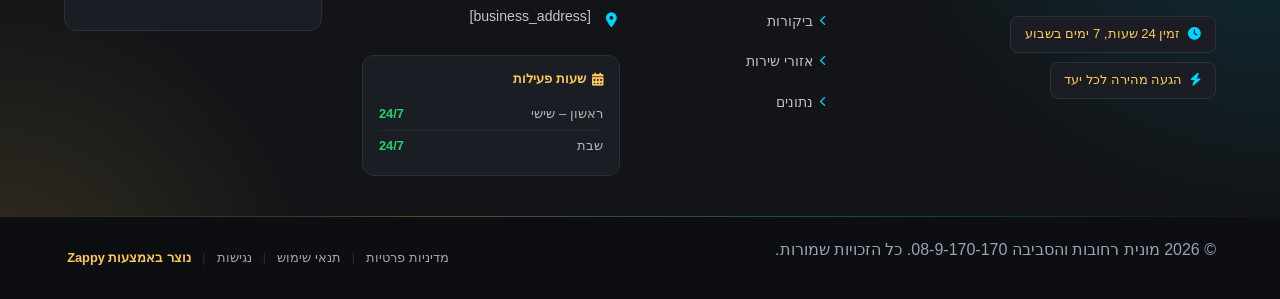
==== commit 39450faa: "Background sync: Progressive GitHub Sync" ====
--- a/index.html
+++ b/index.html
@@ -366,9 +366,7 @@
 
     
 
-    <div class="nav-cta-container">
-      <a href="#contact" class="nav-cta-btn">צור קשר</a>
-    </div>
+    
   </div>
 </nav>
 <script>
@@ -1319,7 +1317,7 @@
         <div class="index-stat-glow index-stat-glow--cyan"></div>
         <div class="index-stat-inner">
           <p><span class="index-stat-numeral">1</span>
-          <span class="index-stat-unit" style="">שיחה</span>
+          <span class="index-stat-unit" >שיחה</span>
           </p><p class="index-stat-label">להזמנה מיידית</p>
           <div class="index-stat-divider"></div>
           <p><small class="index-stat-sub">DIRECT DISPATCH</small>
@@ -1327,9 +1325,9 @@
       </article><article class="index-stat-block zappy-grid-item-no-stretch" style="background-color: rgba(18, 26, 40, 0.75) !important; padding: 24px 16px !important; box-sizing: border-box; grid-area: auto !important;" data-grid-item-index="4">
         <div class="index-stat-glow index-stat-glow--cyan"></div>
         <div class="index-stat-inner">
-          <p style="cursor: text;">טקסט כאן</p><p class="index-stat-label" style="cursor: text;">טקסט כאן</p>
+          <p >טקסט כאן</p><p class="index-stat-label" >טקסט כאן</p>
           <div class="index-stat-divider"></div>
-          <p style="cursor: text;">טקסט כאן</p></div>
+          <p >טקסט כאן</p></div>
       </article>
 
     </div>
--- a/styles.css
+++ b/styles.css
@@ -6436,6 +6436,17 @@
 }
 /* /Zappy custom logo size */
 
+
+.nav-cta-btn {
+  background-color: #1DB954 !important;
+  color: #ffffff !important;
+  border-color: #1DB954 !important;
+}
+
+.nav-cta-btn:hover {
+  background-color: #17a349 !important;
+  border-color: #17a349 !important;
+}
 /* mobile-submenu-overflow-fix */
 @media (max-width: 768px) {
   .navbar .sub-menu.mobile-expanded,
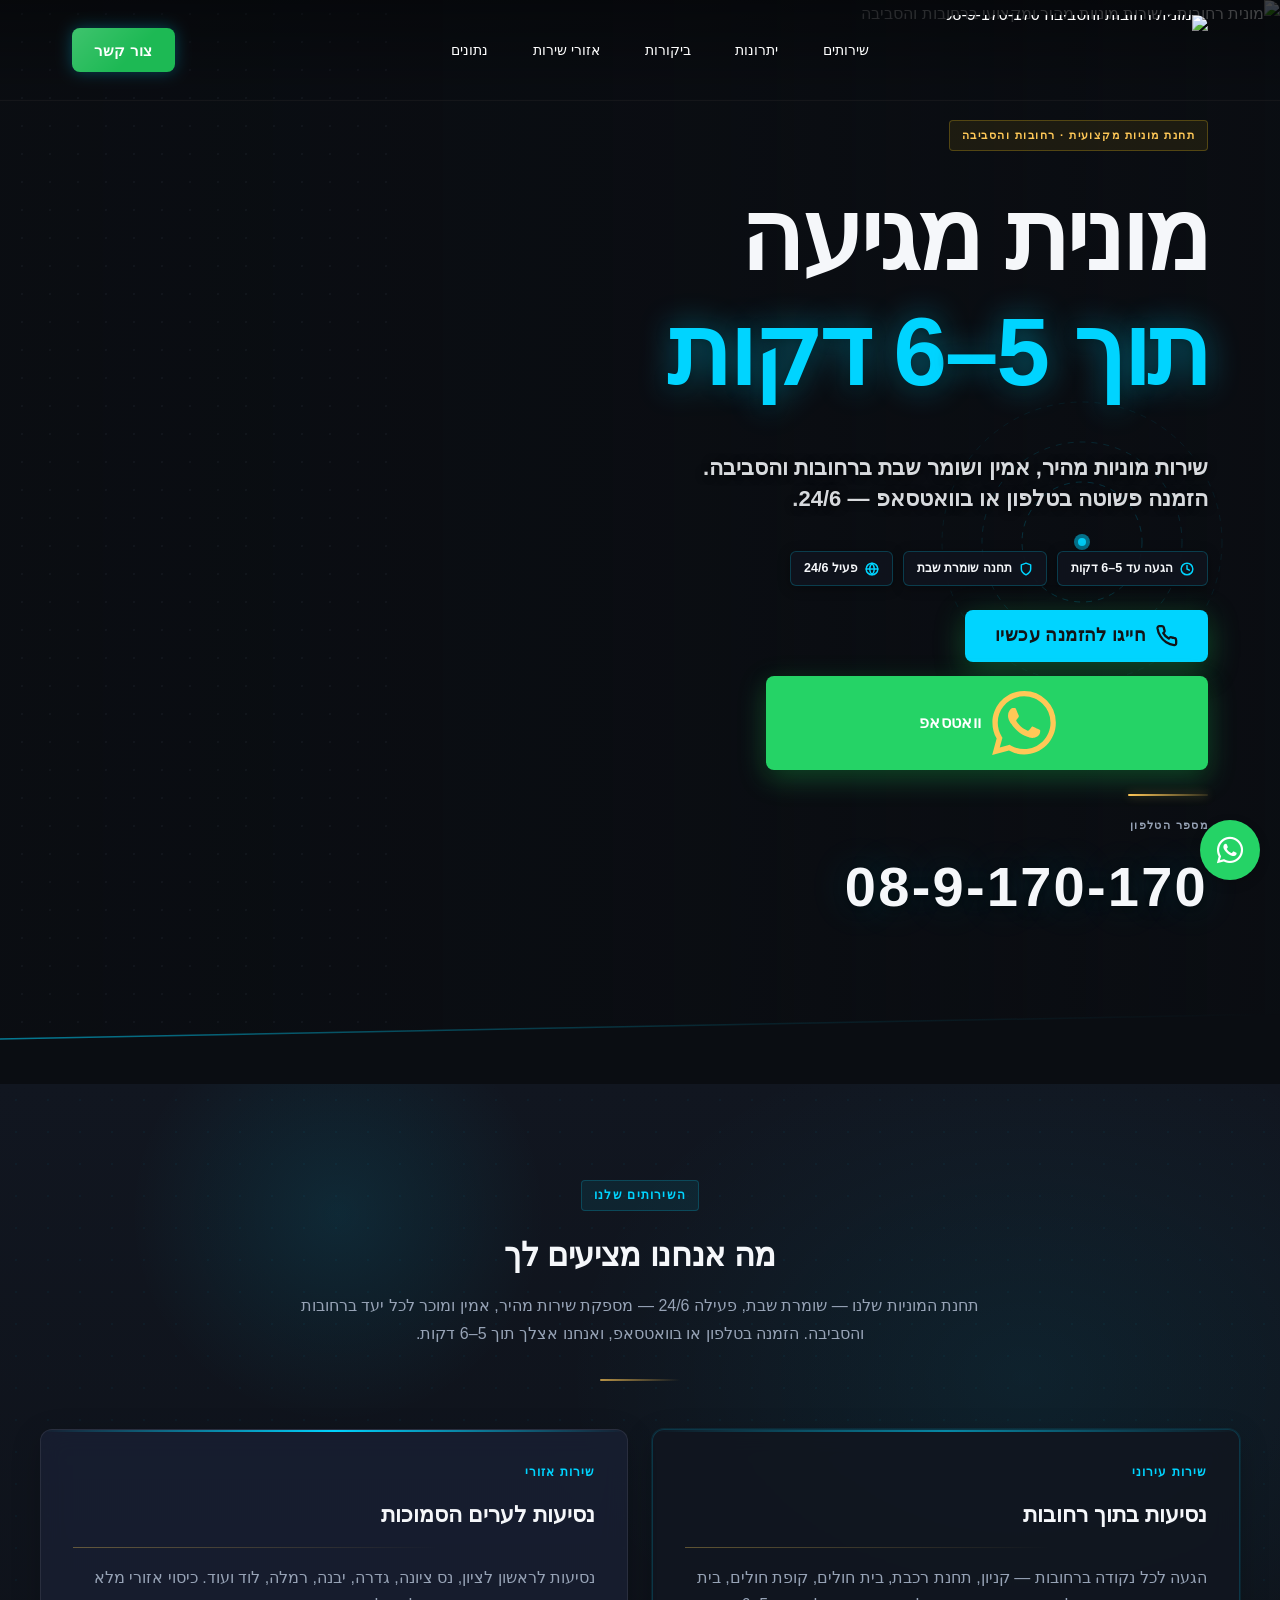
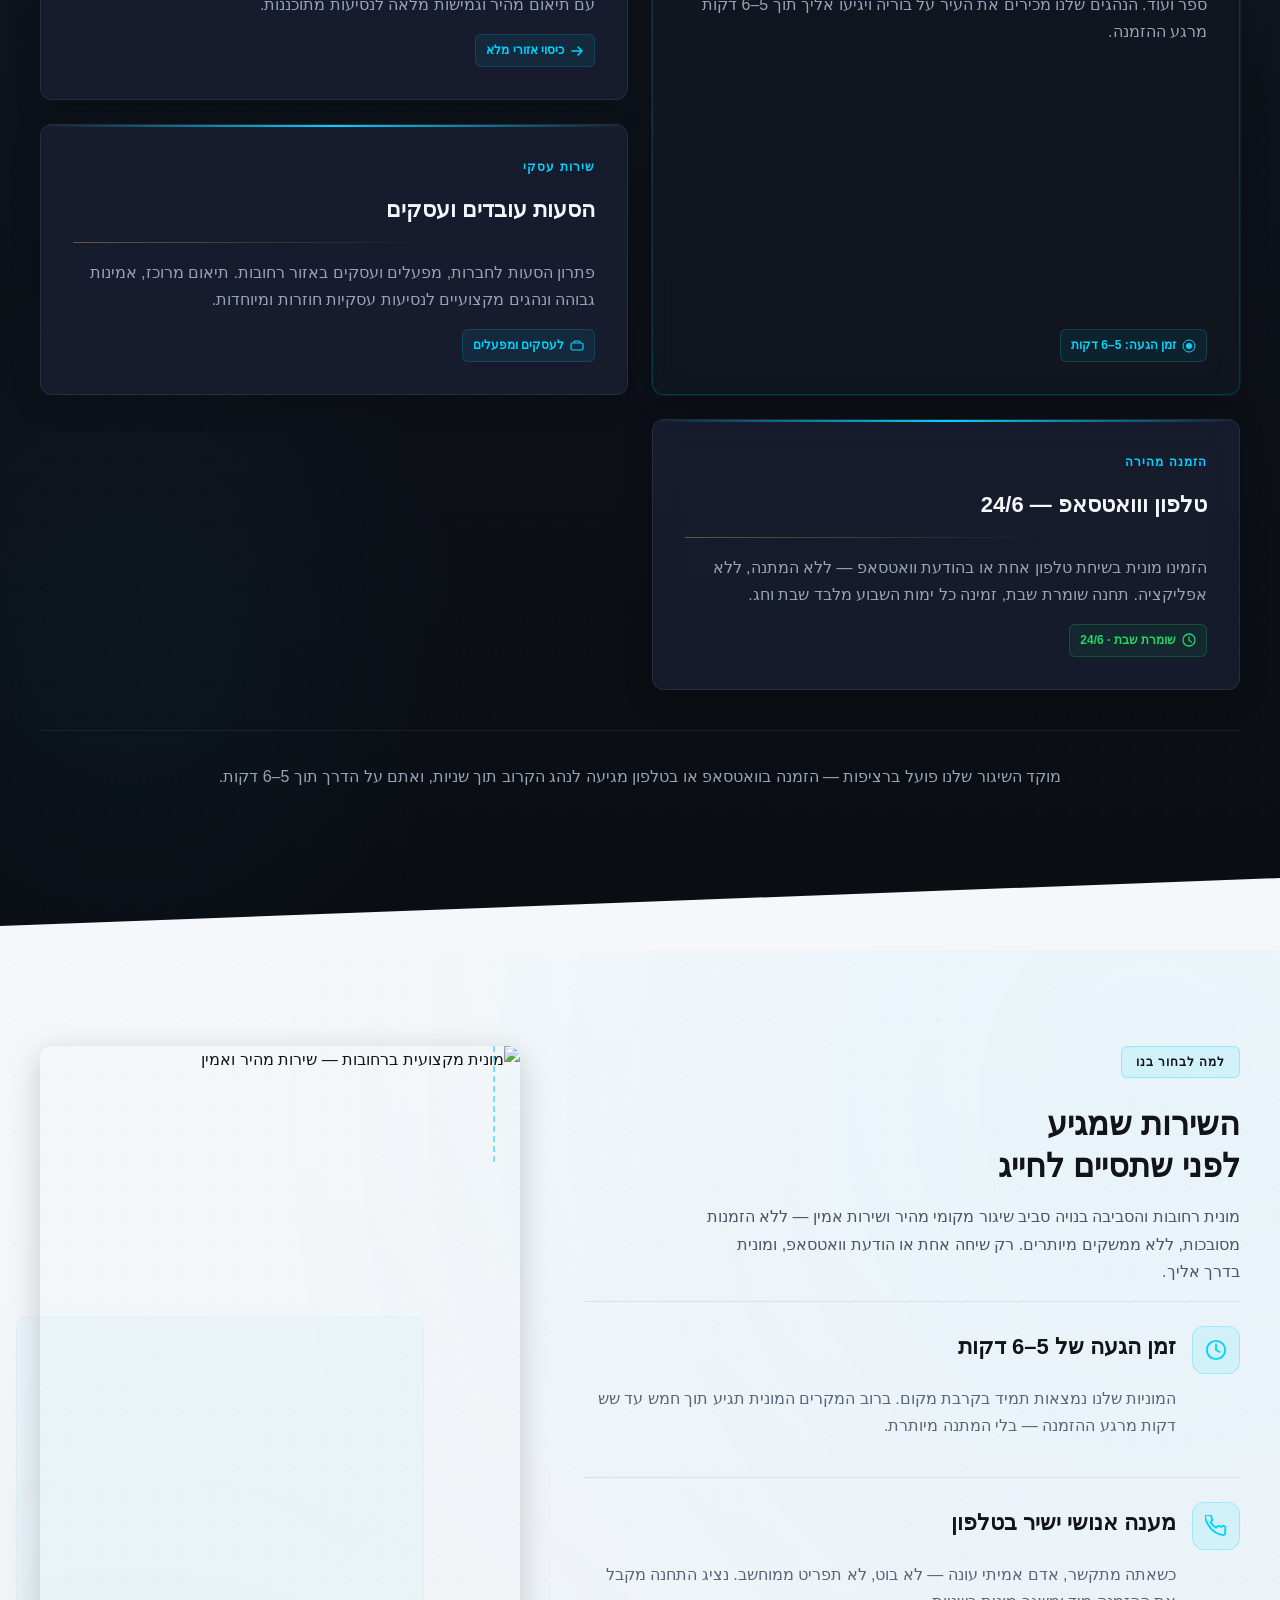
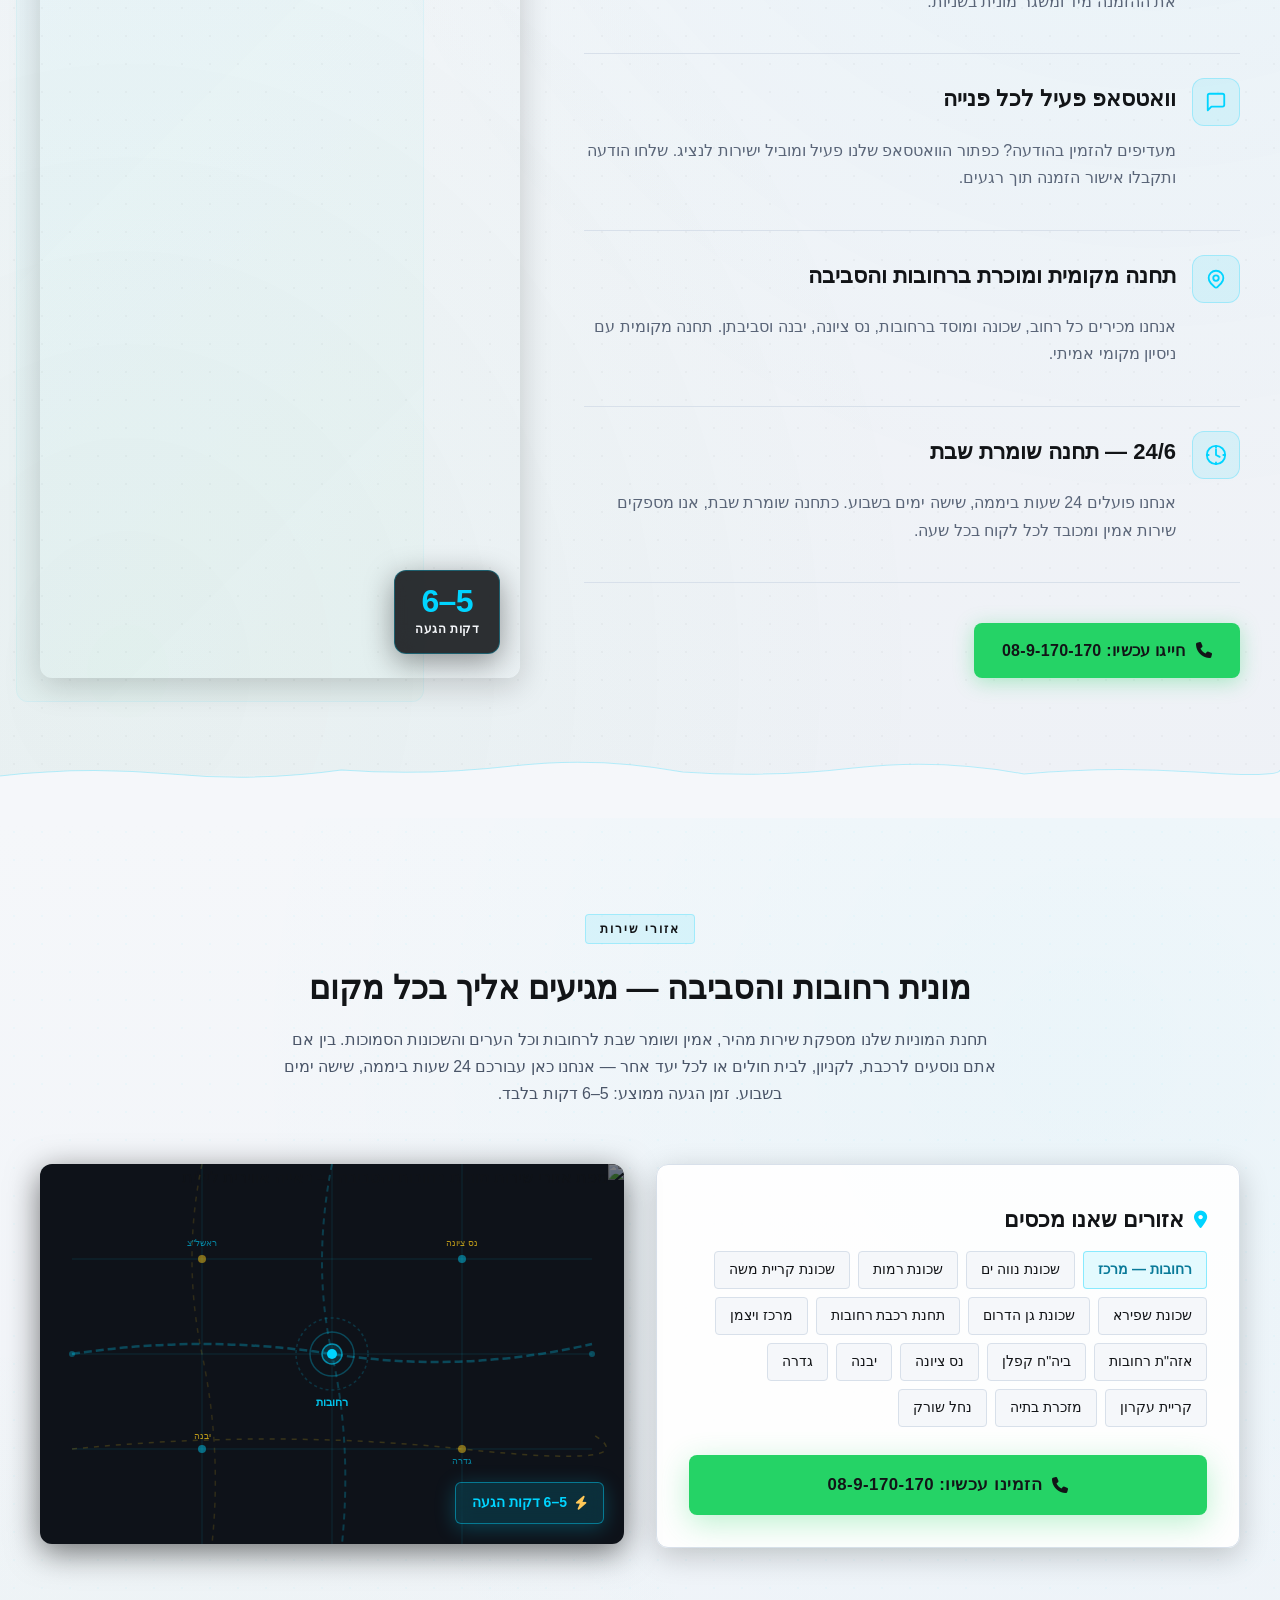
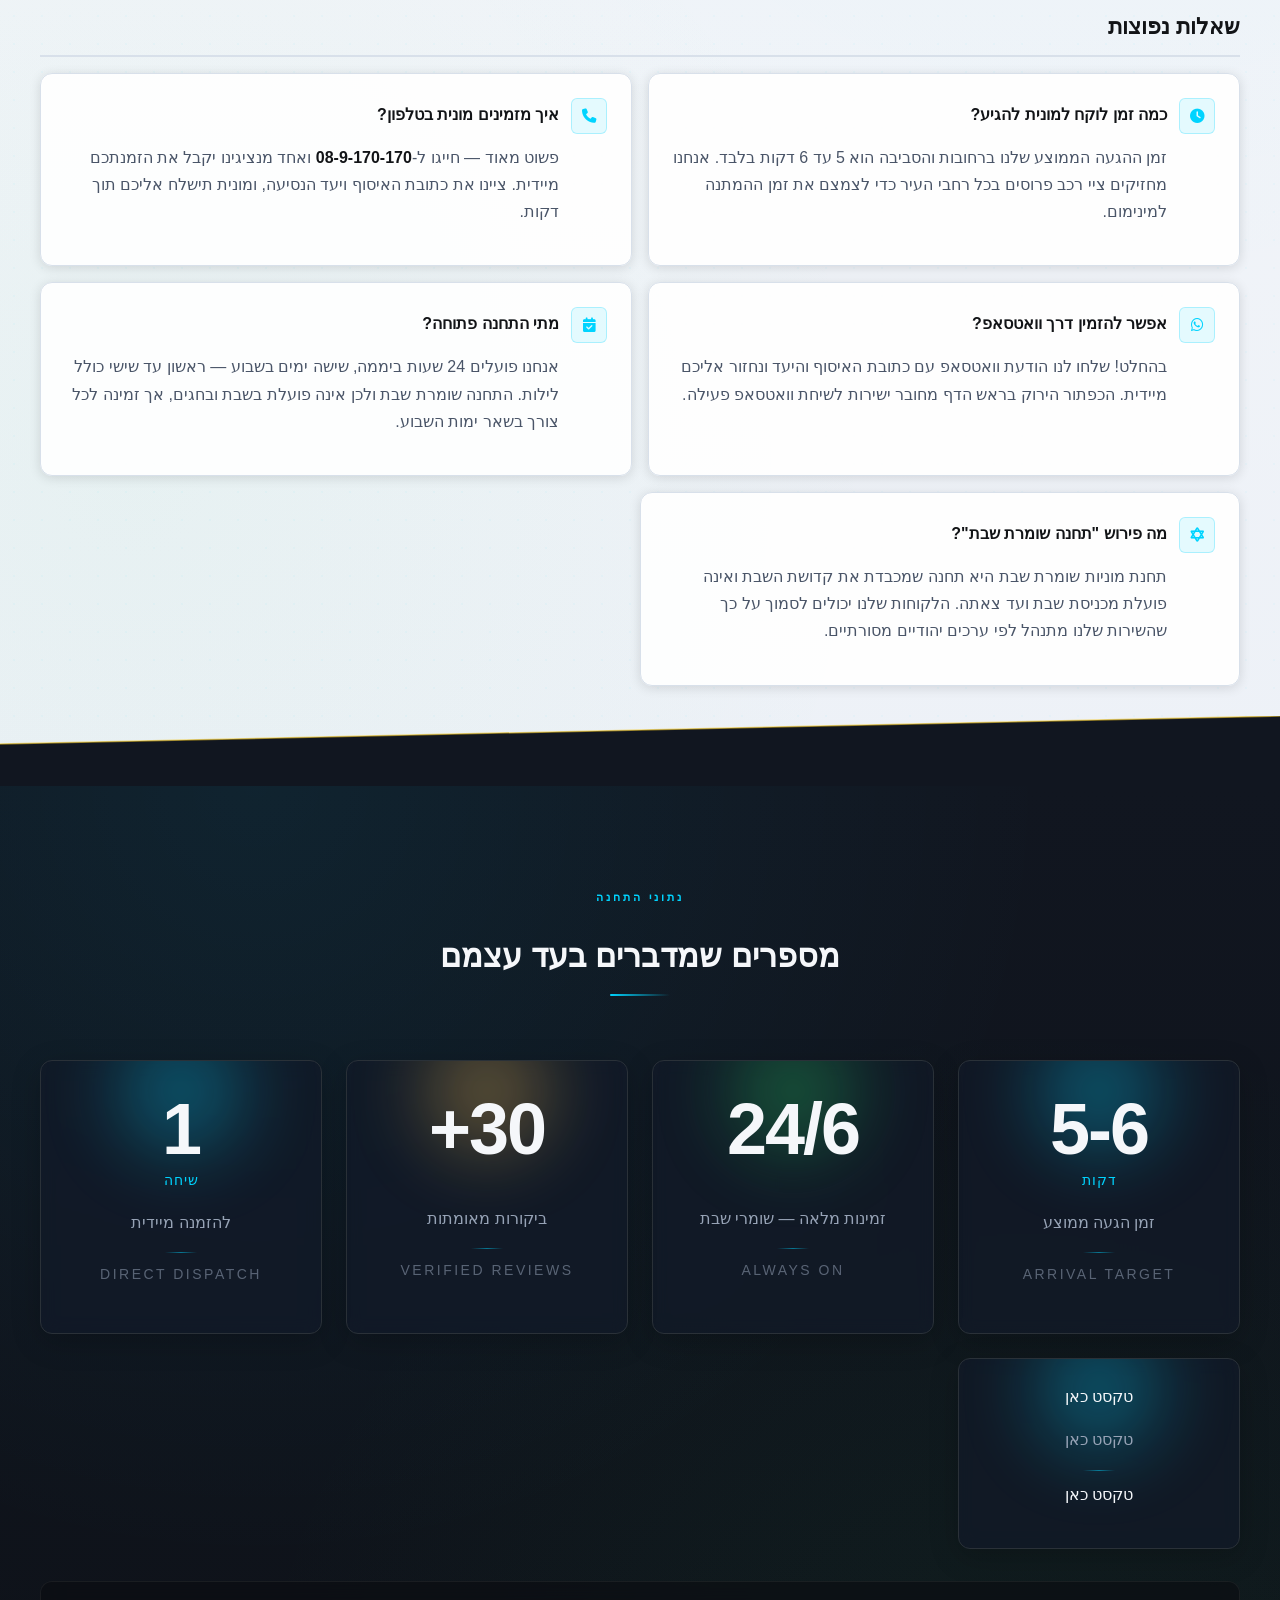
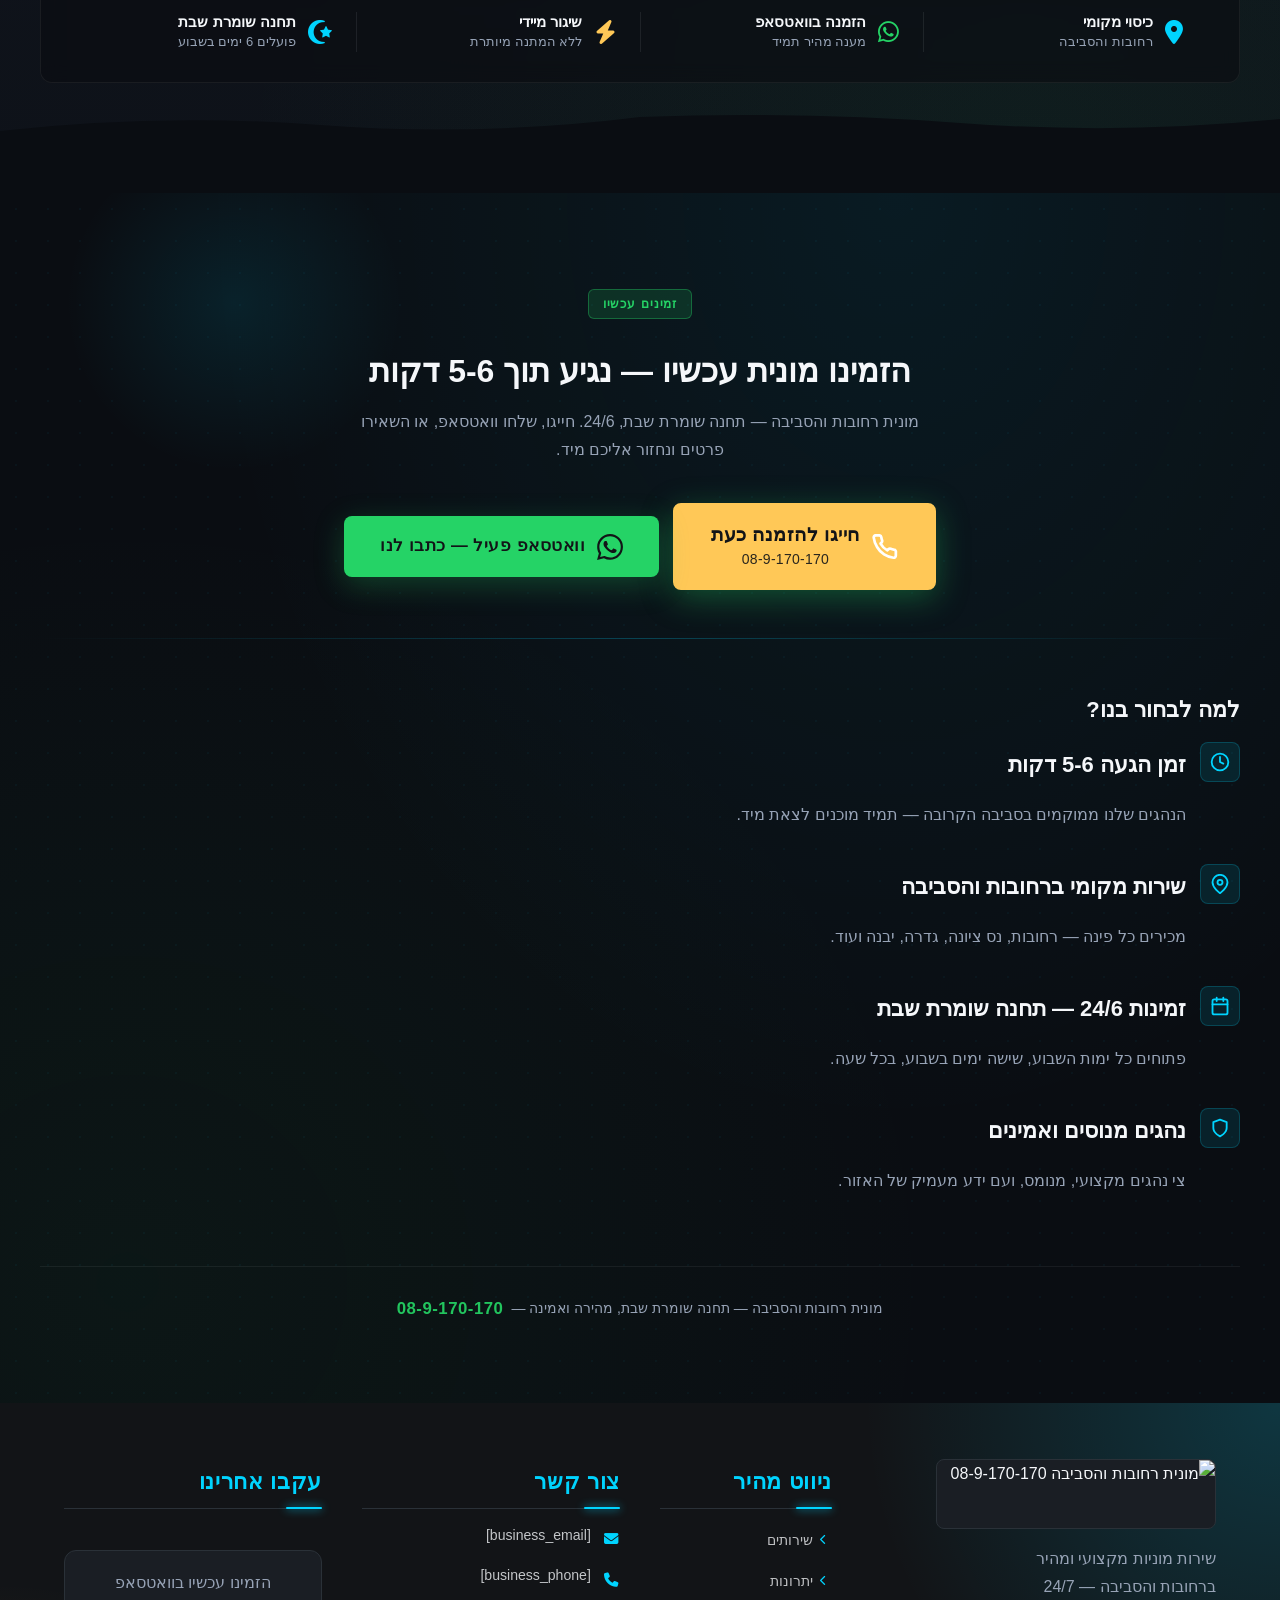
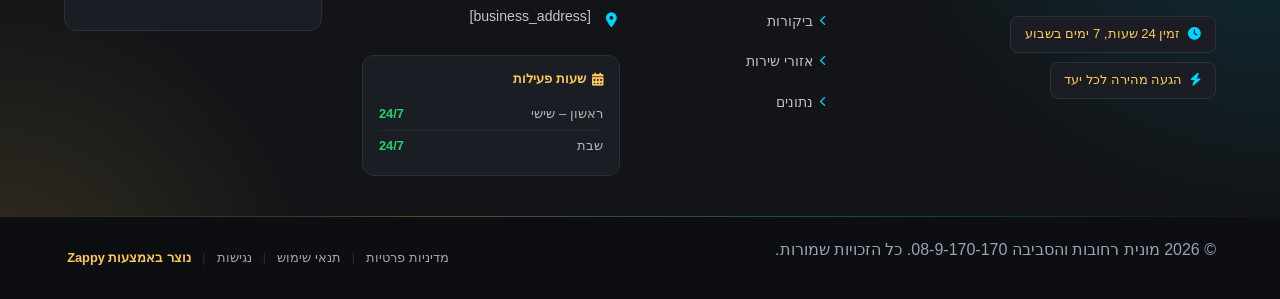
==== commit a9420b1f: "Background sync: Progressive GitHub Sync" ====
--- a/index.html
+++ b/index.html
@@ -364,7 +364,9 @@
       <a href="/" class="logo-link"><img class="logo" src="/assets/08-9-170-170-transportation-taxi-services-logo-1778944600443-82tfe2.webp?v=1778944601272-pcbkld" alt="מונית רחובות והסביבה 08-9-170-170"></a>
     </div><ul class="nav-menu" id="navMenu"><li><a href="#services">שירותים</a></li><li><a href="#benefits">יתרונות</a></li><li><a href="#reviews">ביקורות</a></li><li><a href="#areas">אזורי שירות</a></li><li><a href="#stats">נתונים</a></li></ul></div>
 
-    
+    <div class="nav-cta-container">
+      <a href="#contact" class="nav-cta-btn" style="background-color:#1DB954;color:#ffffff;border-color:#1DB954;font-weight:700;padding:10px 22px;border-radius:8px;text-decoration:none;display:inline-block;">צור קשר</a>
+    </div>
 
     
   </div>
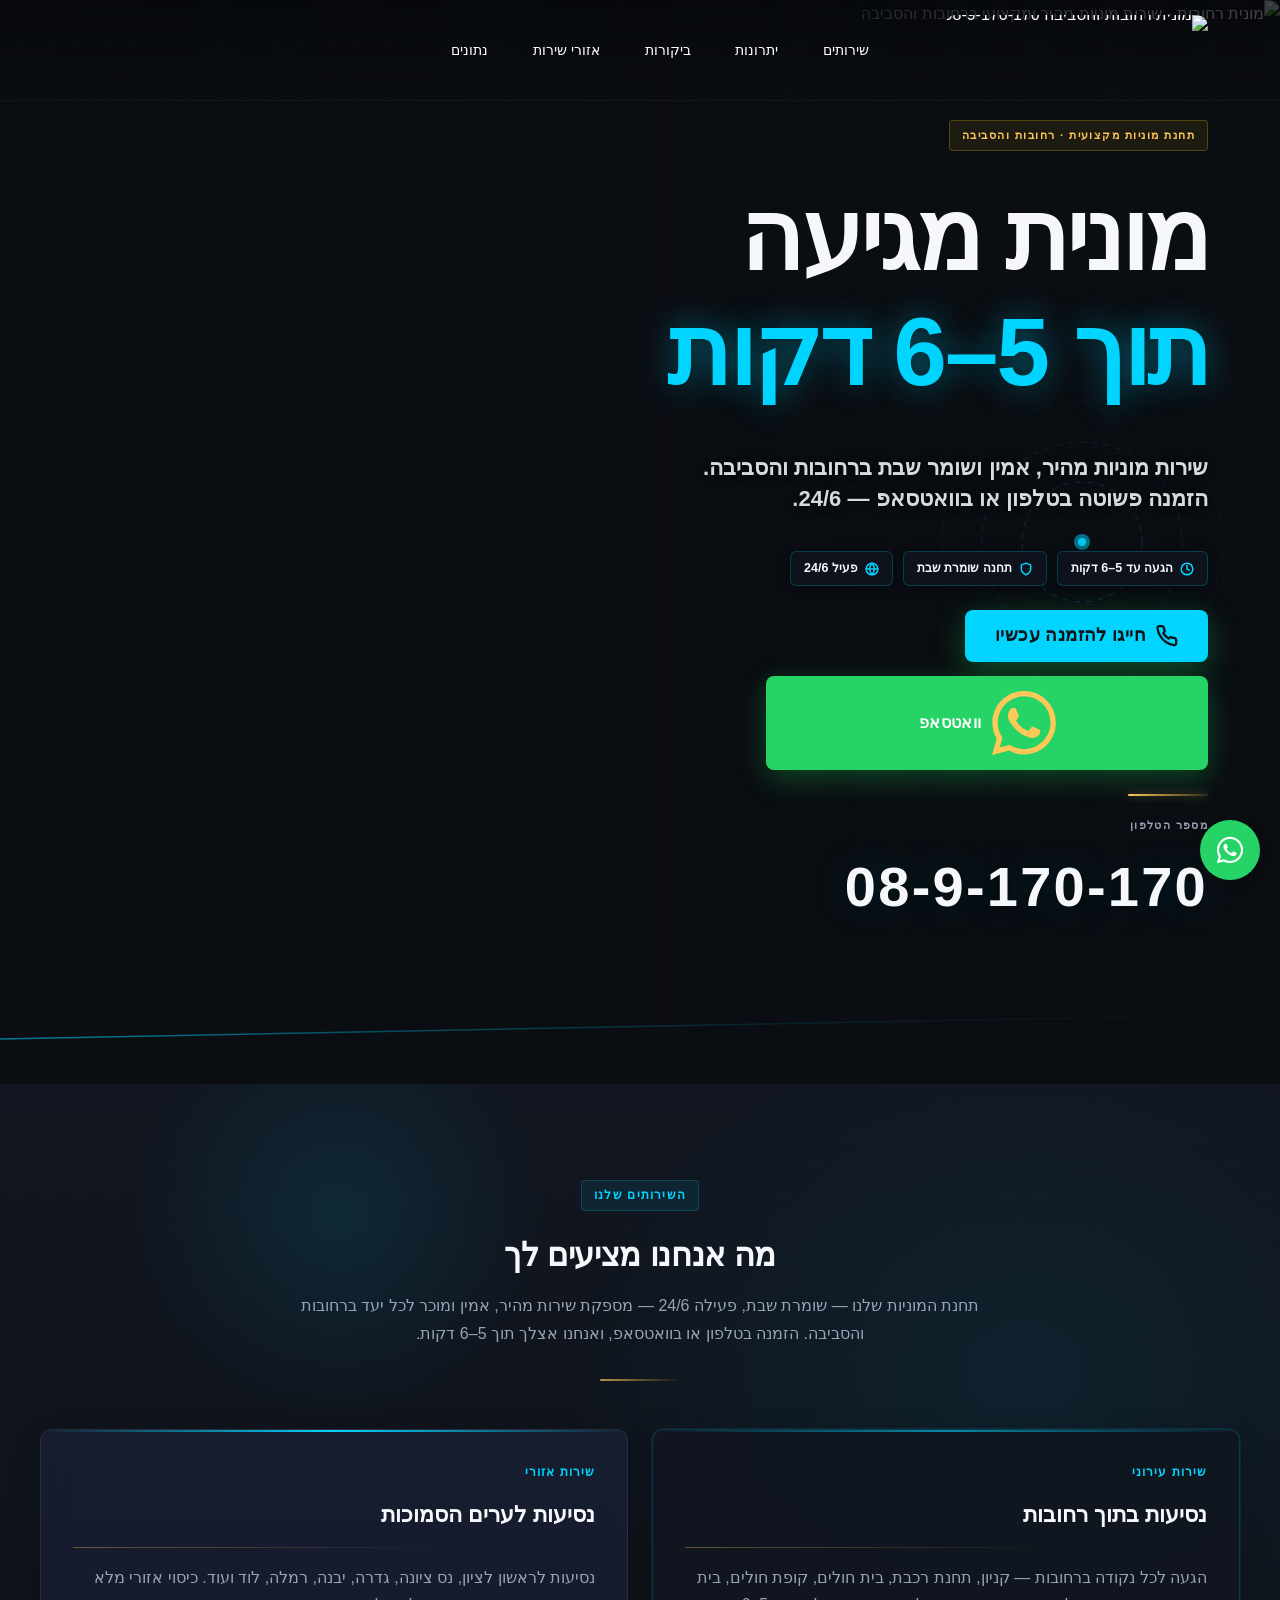
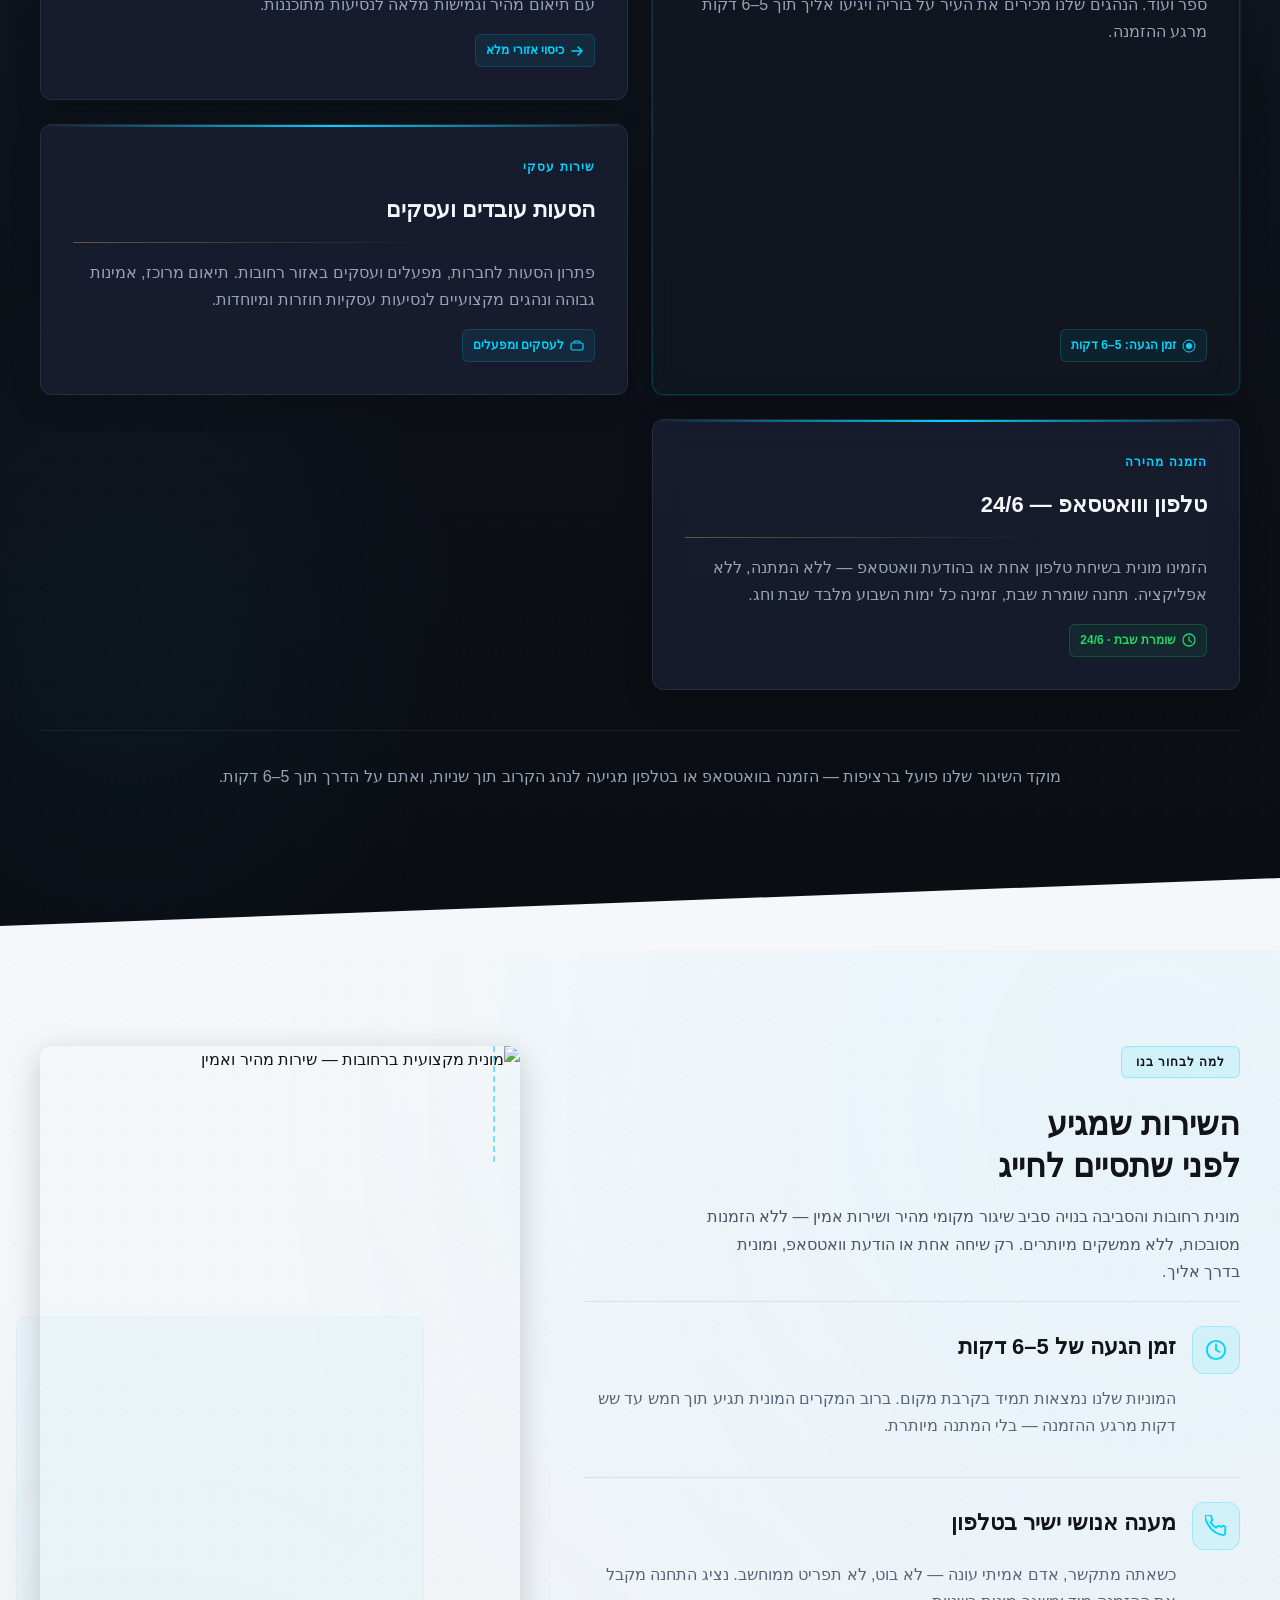
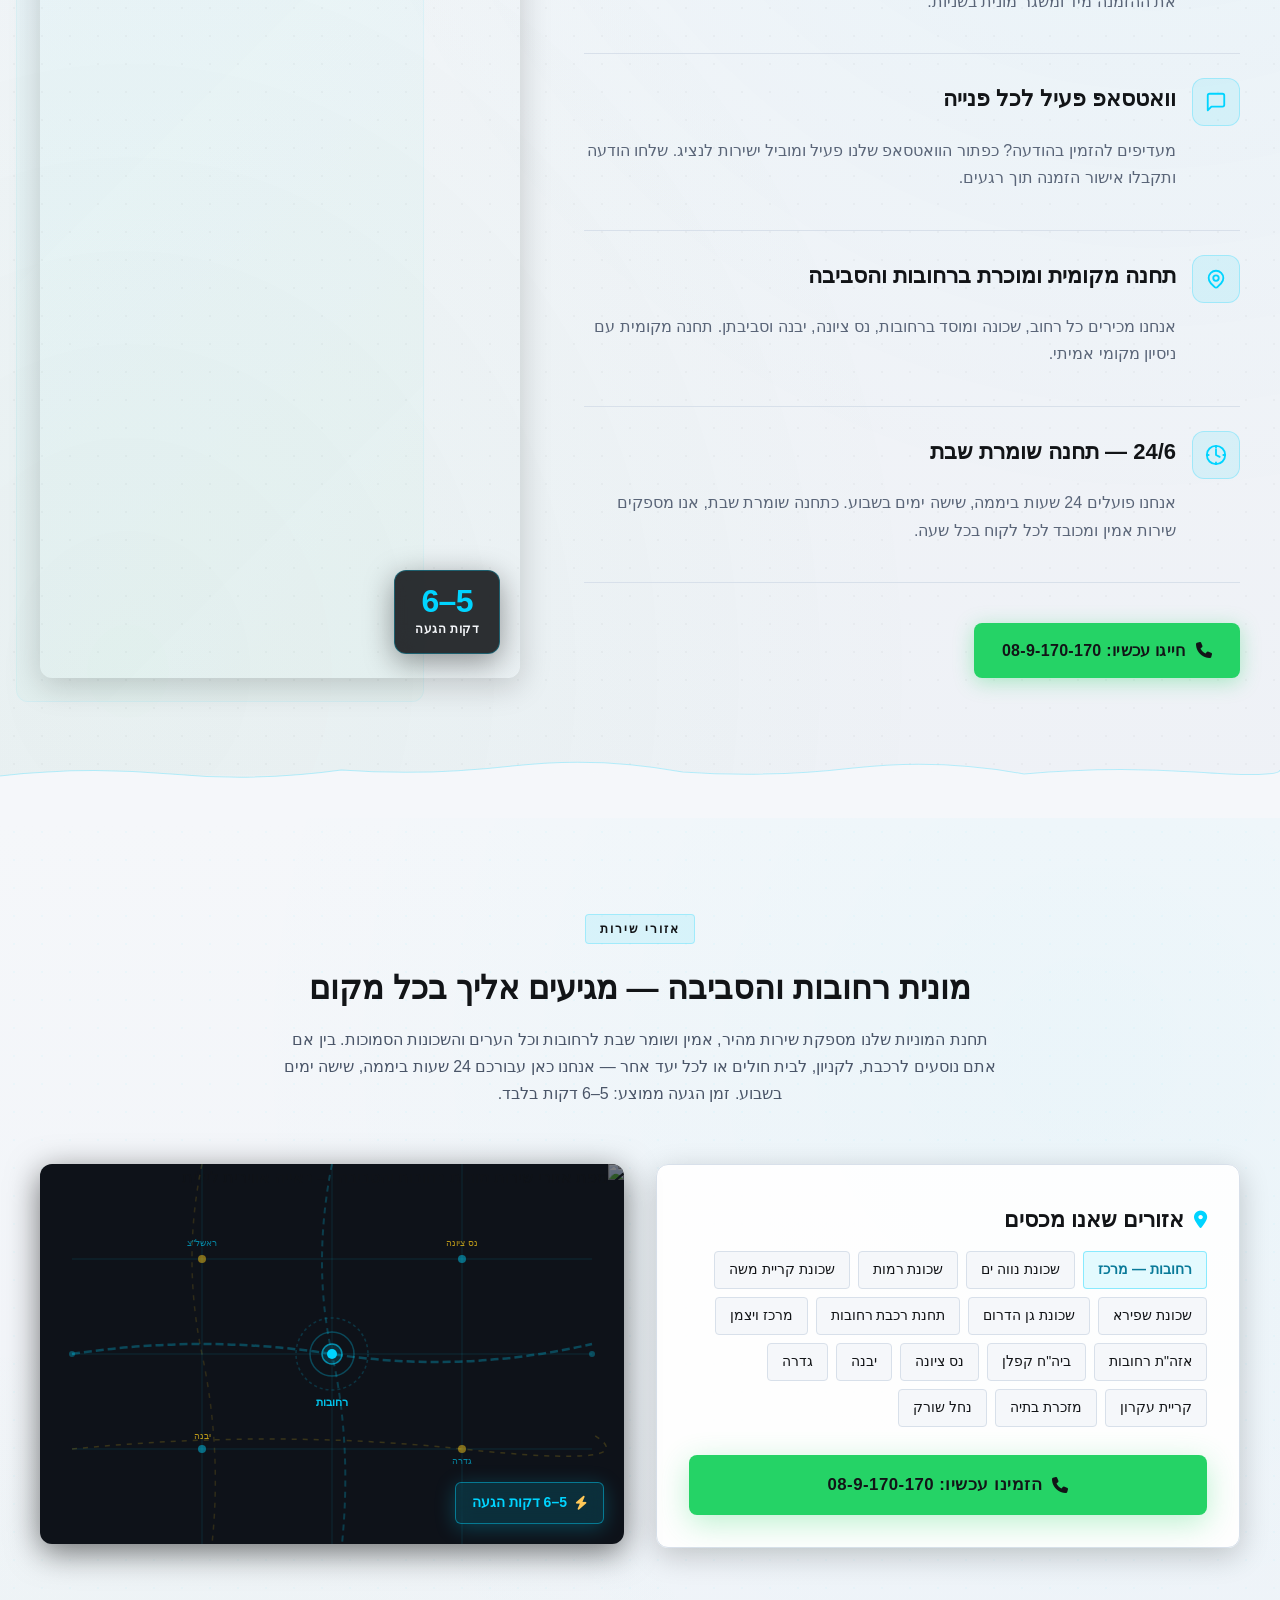
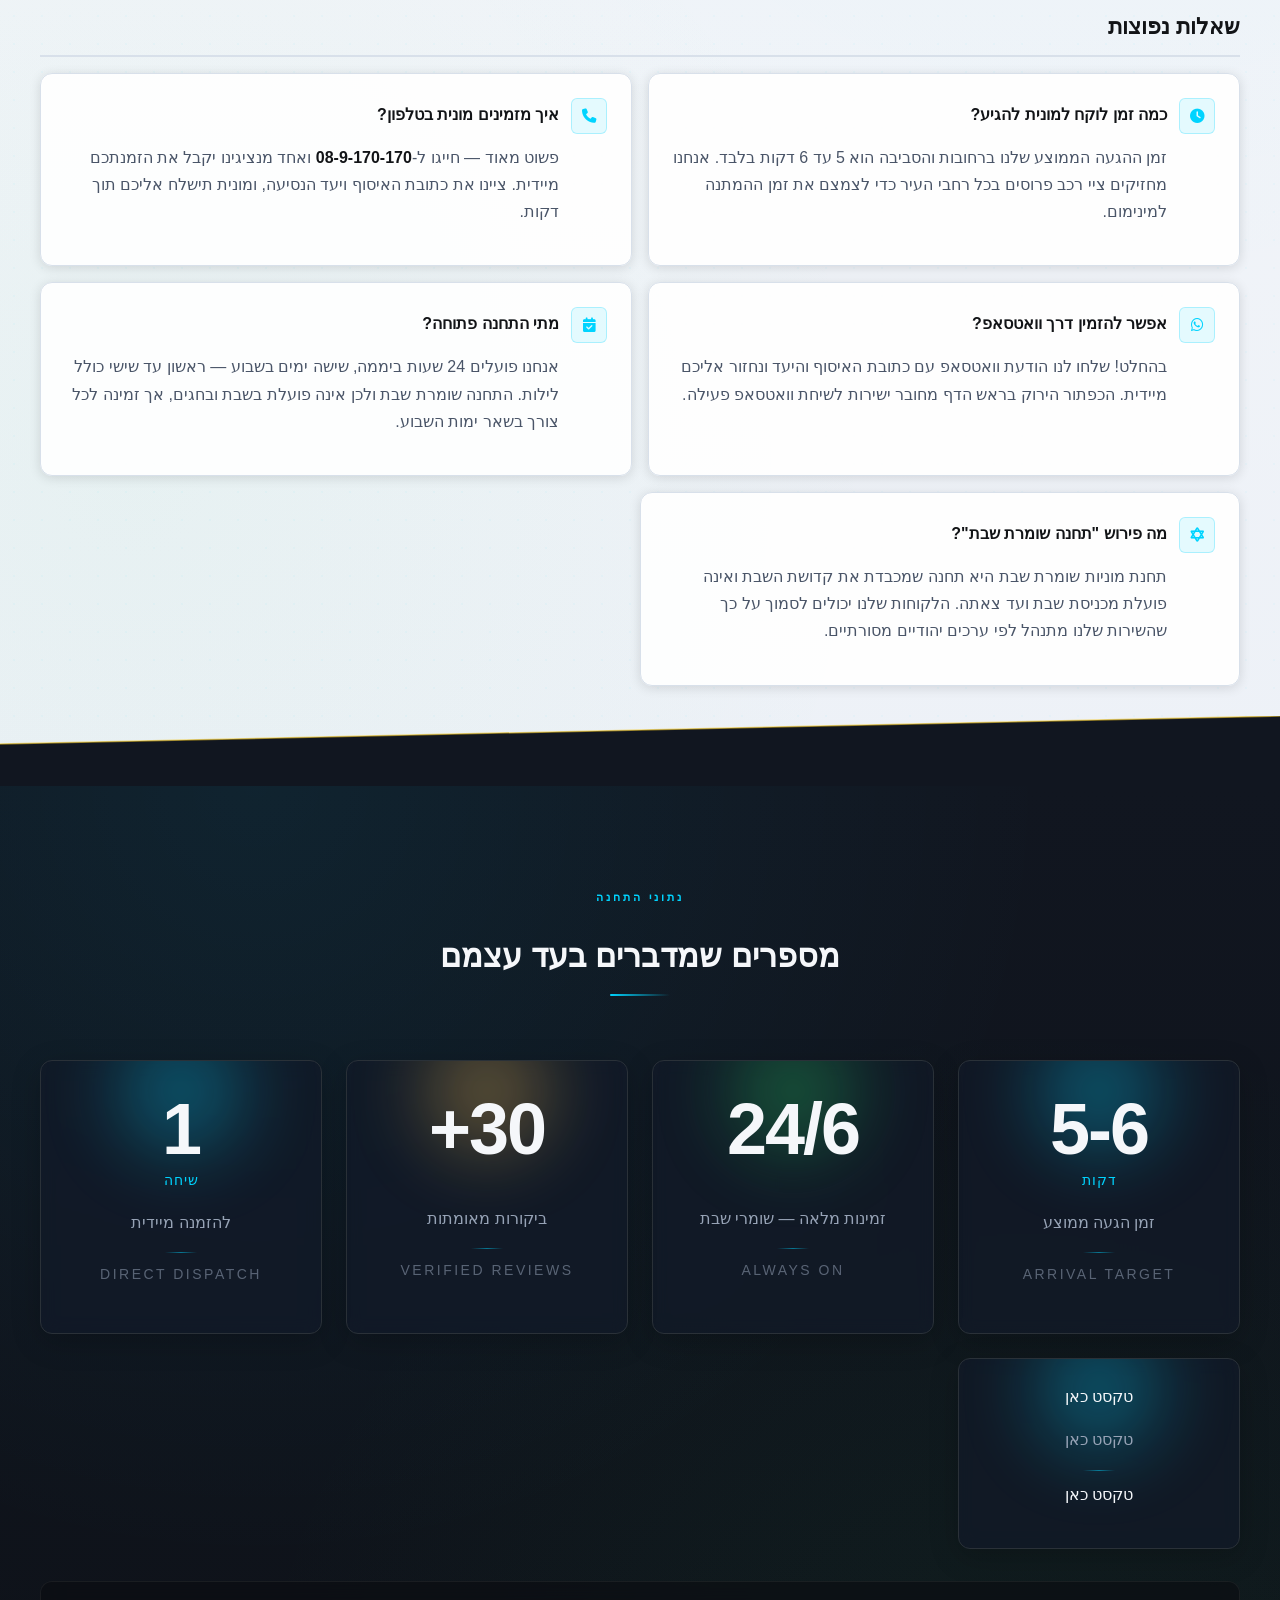
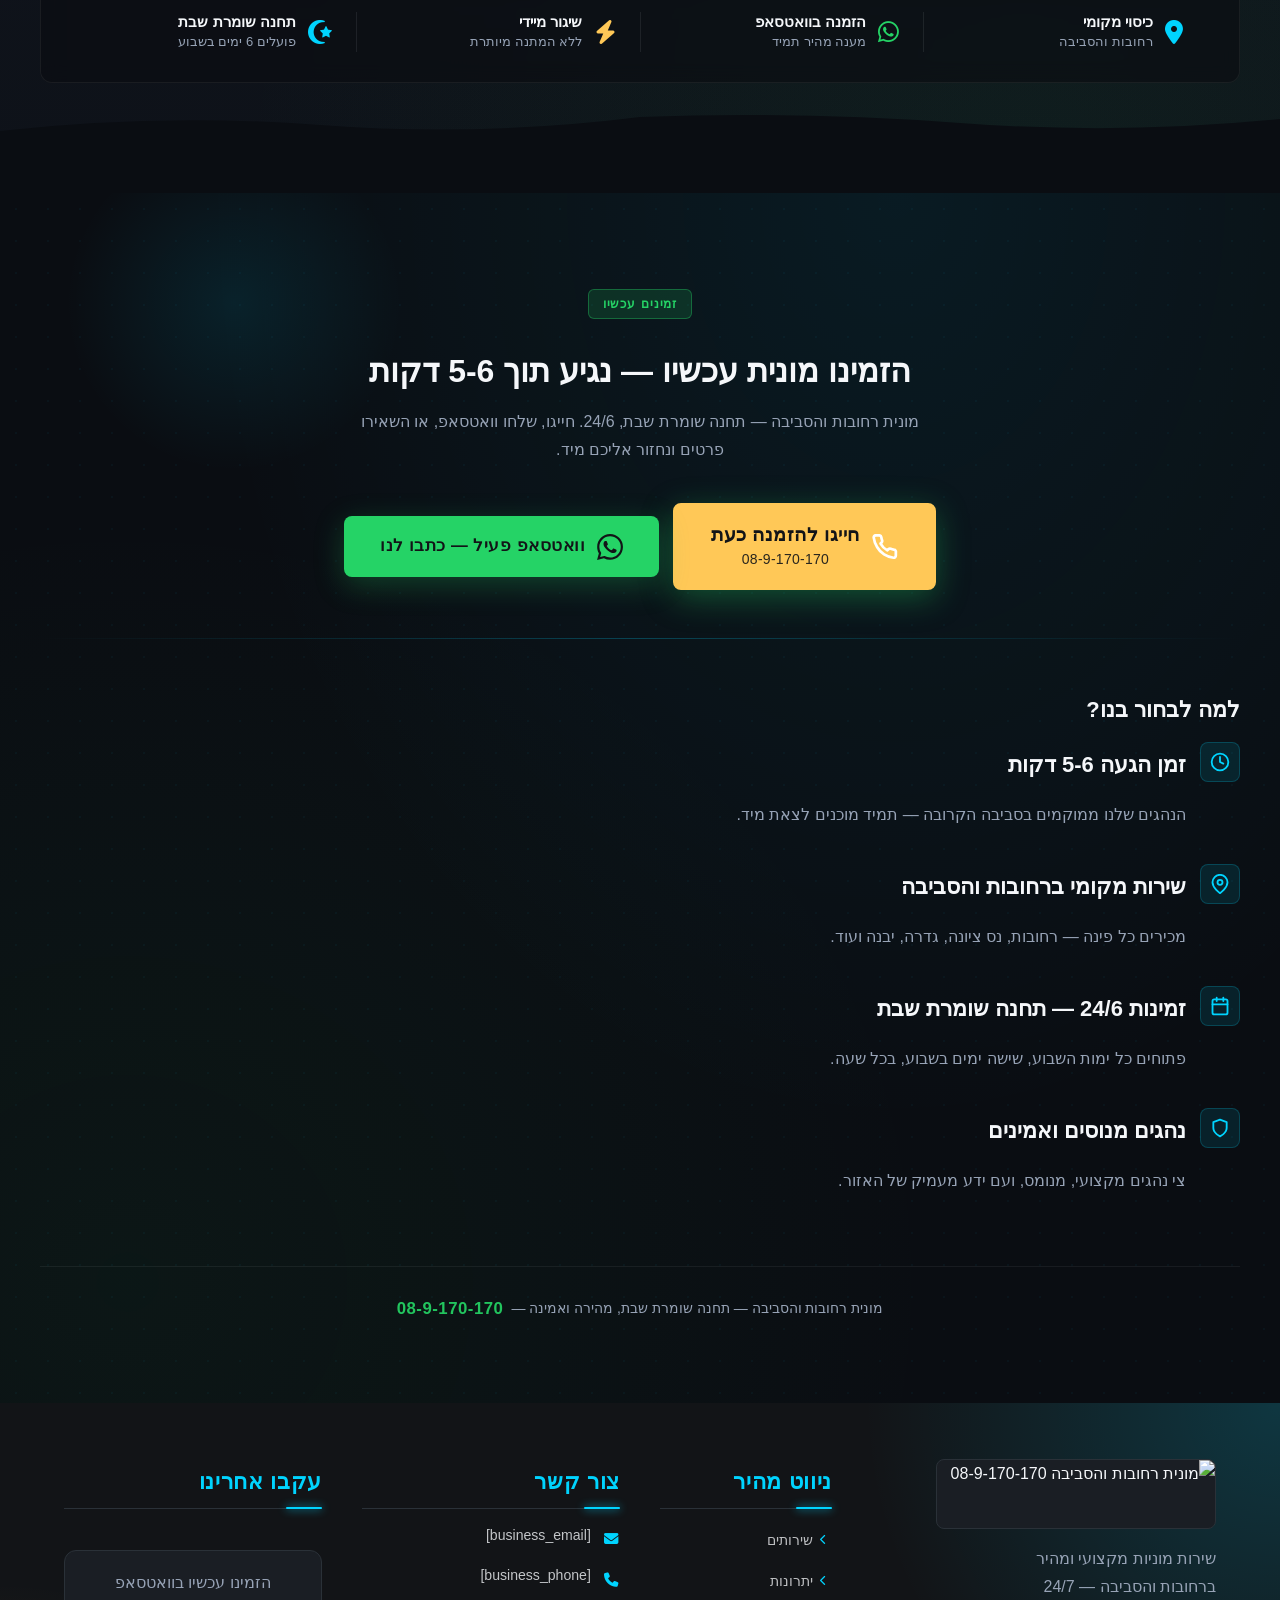
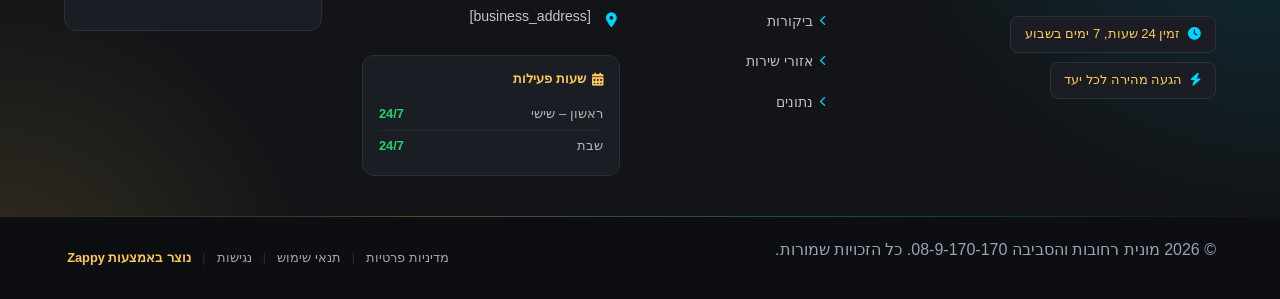
==== commit e46809bc: "Background sync: Progressive GitHub Sync" ====
--- a/index.html
+++ b/index.html
@@ -353,7 +353,7 @@
     </svg>
   </button>
 
-  <a href="tel:0899170170" class="phone-header-btn" data-phone="08-9-170-170" aria-label="Call" style="background-color: #25D366; color: #ffffff; display: flex; align-items: center; justify-content: center; width: 48px; height: 48px; border-radius: 50%; box-shadow: 0 0 0 4px rgba(37,211,102,0.35); text-decoration: none;">
+  <a href="tel:0899170170" class="phone-header-btn" data-phone="08-9-170-170" aria-label="Call" style="background-color: #1DB954; color: #ffffff; display: flex; align-items: center; justify-content: center; width: 68px; height: 68px; border-radius: 50%; box-shadow: 0 0 0 5px rgba(29,185,84,0.4), 0 0 20px rgba(29,185,84,0.6); text-decoration: none;">
     <svg width="28" height="28" viewBox="0 0 24 24" fill="currentColor">
       <path d="M22 16.92v3a2 2 0 0 1-2.18 2 19.79 19.79 0 0 1-8.63-3.07 19.5 19.5 0 0 1-6-6 19.79 19.79 0 0 1-3.07-8.67A2 2 0 0 1 4.11 2h3a2 2 0 0 1 2 1.72 12.84 12.84 0 0 0 .7 2.81 2 2 0 0 1-.45 2.11L8.09 9.91a16 16 0 0 0 6 6l1.27-1.27a2 2 0 0 1 2.11-.45 12.84 12.84 0 0 0 2.81.7A2 2 0 0 1 22 16.92z"></path>
     </svg>
@@ -364,9 +364,7 @@
       <a href="/" class="logo-link"><img class="logo" src="/assets/08-9-170-170-transportation-taxi-services-logo-1778944600443-82tfe2.webp?v=1778944601272-pcbkld" alt="מונית רחובות והסביבה 08-9-170-170"></a>
     </div><ul class="nav-menu" id="navMenu"><li><a href="#services">שירותים</a></li><li><a href="#benefits">יתרונות</a></li><li><a href="#reviews">ביקורות</a></li><li><a href="#areas">אזורי שירות</a></li><li><a href="#stats">נתונים</a></li></ul></div>
 
-    <div class="nav-cta-container">
-      <a href="#contact" class="nav-cta-btn" style="background-color:#1DB954;color:#ffffff;border-color:#1DB954;font-weight:700;padding:10px 22px;border-radius:8px;text-decoration:none;display:inline-block;">צור קשר</a>
-    </div>
+    
 
     
   </div>
@@ -1468,37 +1466,7 @@
       </aside>
 
       <!-- END column: Contact form -->
-      <div class="index-contact-section__form-wrapper" data-grid-item-index="1">
-        <div class="index-contact-section__form-card">
-          <h3 class="index-contact-section__form-title">השאירו פרטים — נחזור אליכם</h3>
-          <p class="index-contact-section__form-subtitle">מעדיפים שנתקשר אליכם? מלאו את הטופס ונדאג לכם.</p>
-          <form class="contact-form index-contact-section__form" novalidate="">
-            <div class="index-contact-section__form-group">
-              <label for="contact-name" class="index-contact-section__form-label">שם מלא</label>
-              <input type="text" id="contact-name" name="name" class="index-contact-section__form-input" placeholder="ישראל ישראלי" required="">
-            </div>
-            <div class="index-contact-section__form-group">
-              <label for="contact-phone" class="index-contact-section__form-label">טלפון</label>
-              <input type="tel" id="contact-phone" name="phone" class="index-contact-section__form-input" placeholder="05X-XXXXXXX" required="">
-            </div>
-            <div class="index-contact-section__form-group">
-              <label for="contact-email" class="index-contact-section__form-label">אימייל</label>
-              <input type="email" id="contact-email" name="email" class="index-contact-section__form-input" placeholder="example@email.com">
-            </div>
-            <div class="index-contact-section__form-group">
-              <label for="contact-message" class="index-contact-section__form-label">הודעה</label>
-              <textarea id="contact-message" name="message" class="index-contact-section__form-input index-contact-section__form-textarea" placeholder="לאן תרצו להגיע? מה השעה המבוקשת?" rows="3"></textarea>
-            </div>
-            <div class="privacy-consent">
-              <label class="privacy-consent-label">
-                <input type="checkbox" name="privacy_consent" class="privacy-consent-checkbox" required="">
-                <span>קראתי ואני מסכים/ה ל<a href="/terms" target="_blank">תנאי השימוש</a> ול<a href="/privacy" target="_blank">מדיניות הפרטיות</a></span>
-              </label>
-            </div>
-            <button type="submit" class="index-contact-section__form-submit" data-element-type="button" data-element-id="btn-1778944491920-q32b5m1i1" data-native-element="true">שלחו את הפרטים</button>
-          </form>
-        </div>
-      </div>
+      
 
     </div>
 
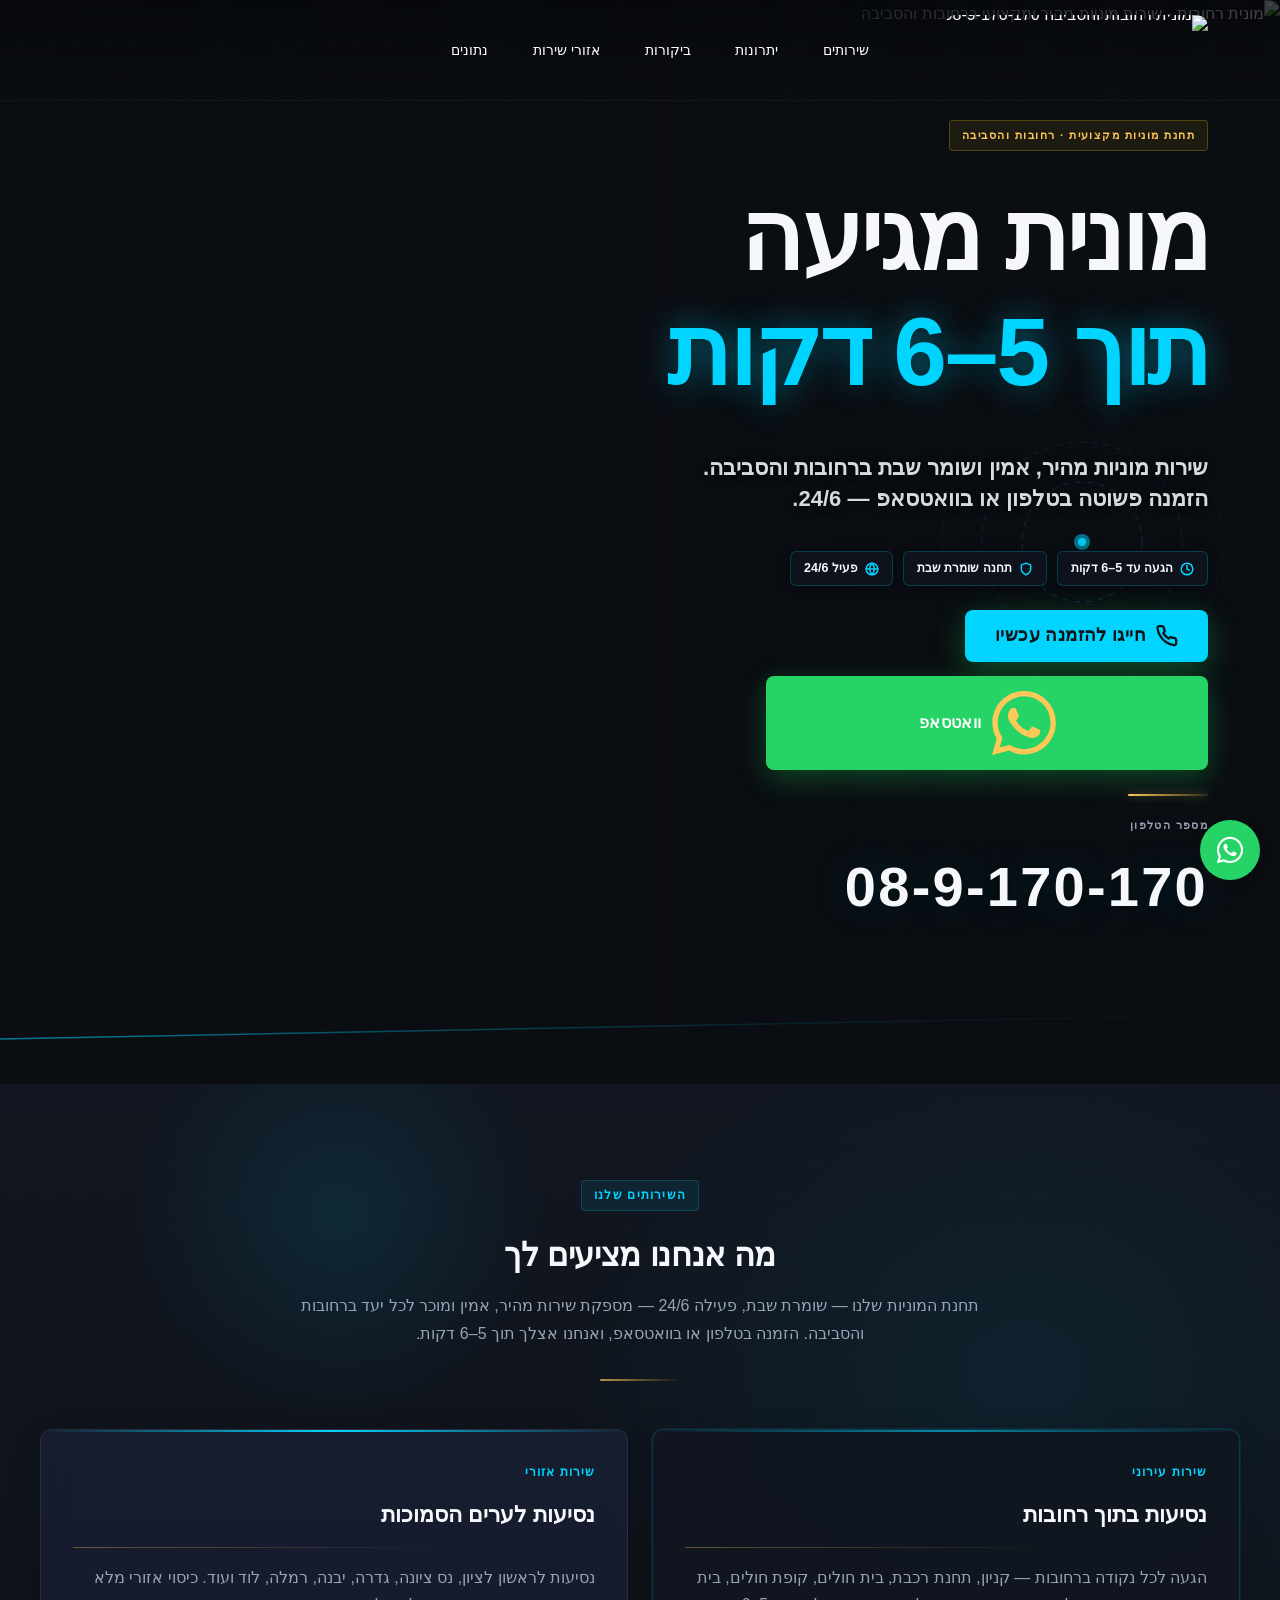
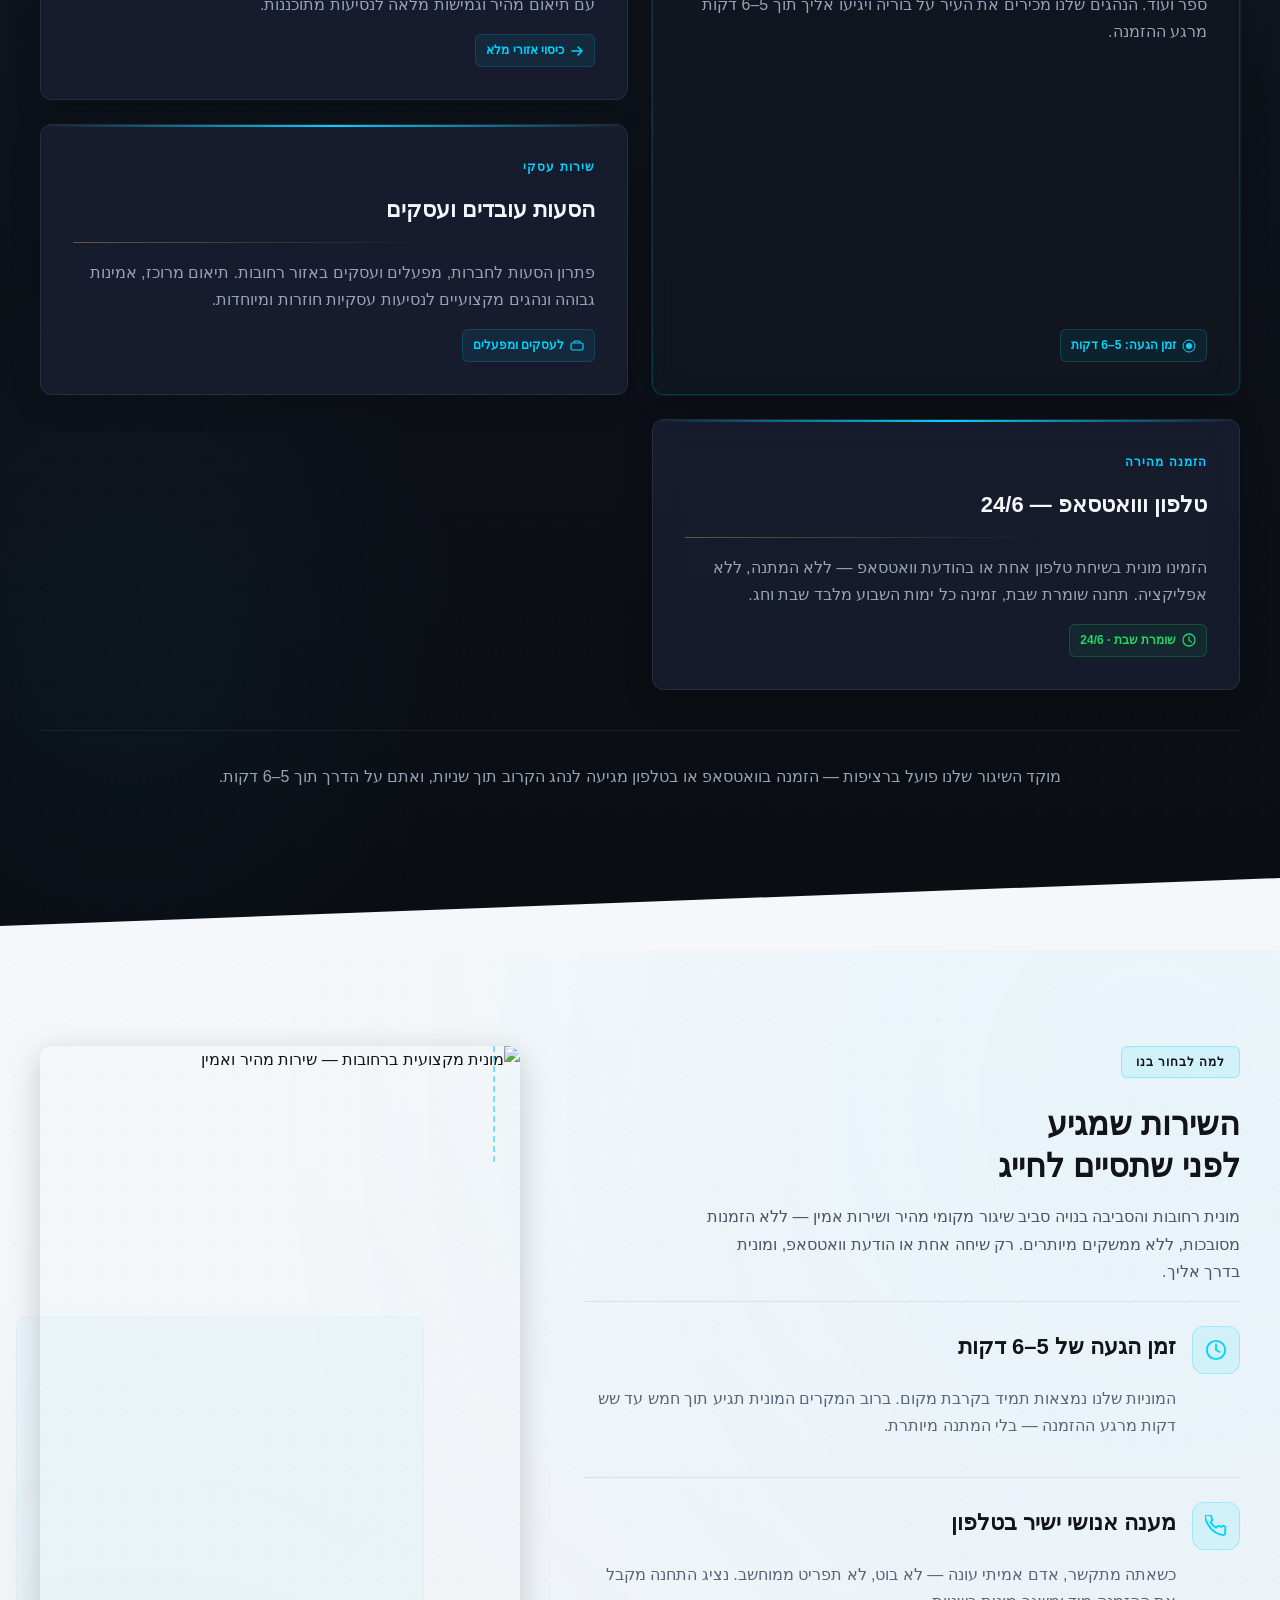
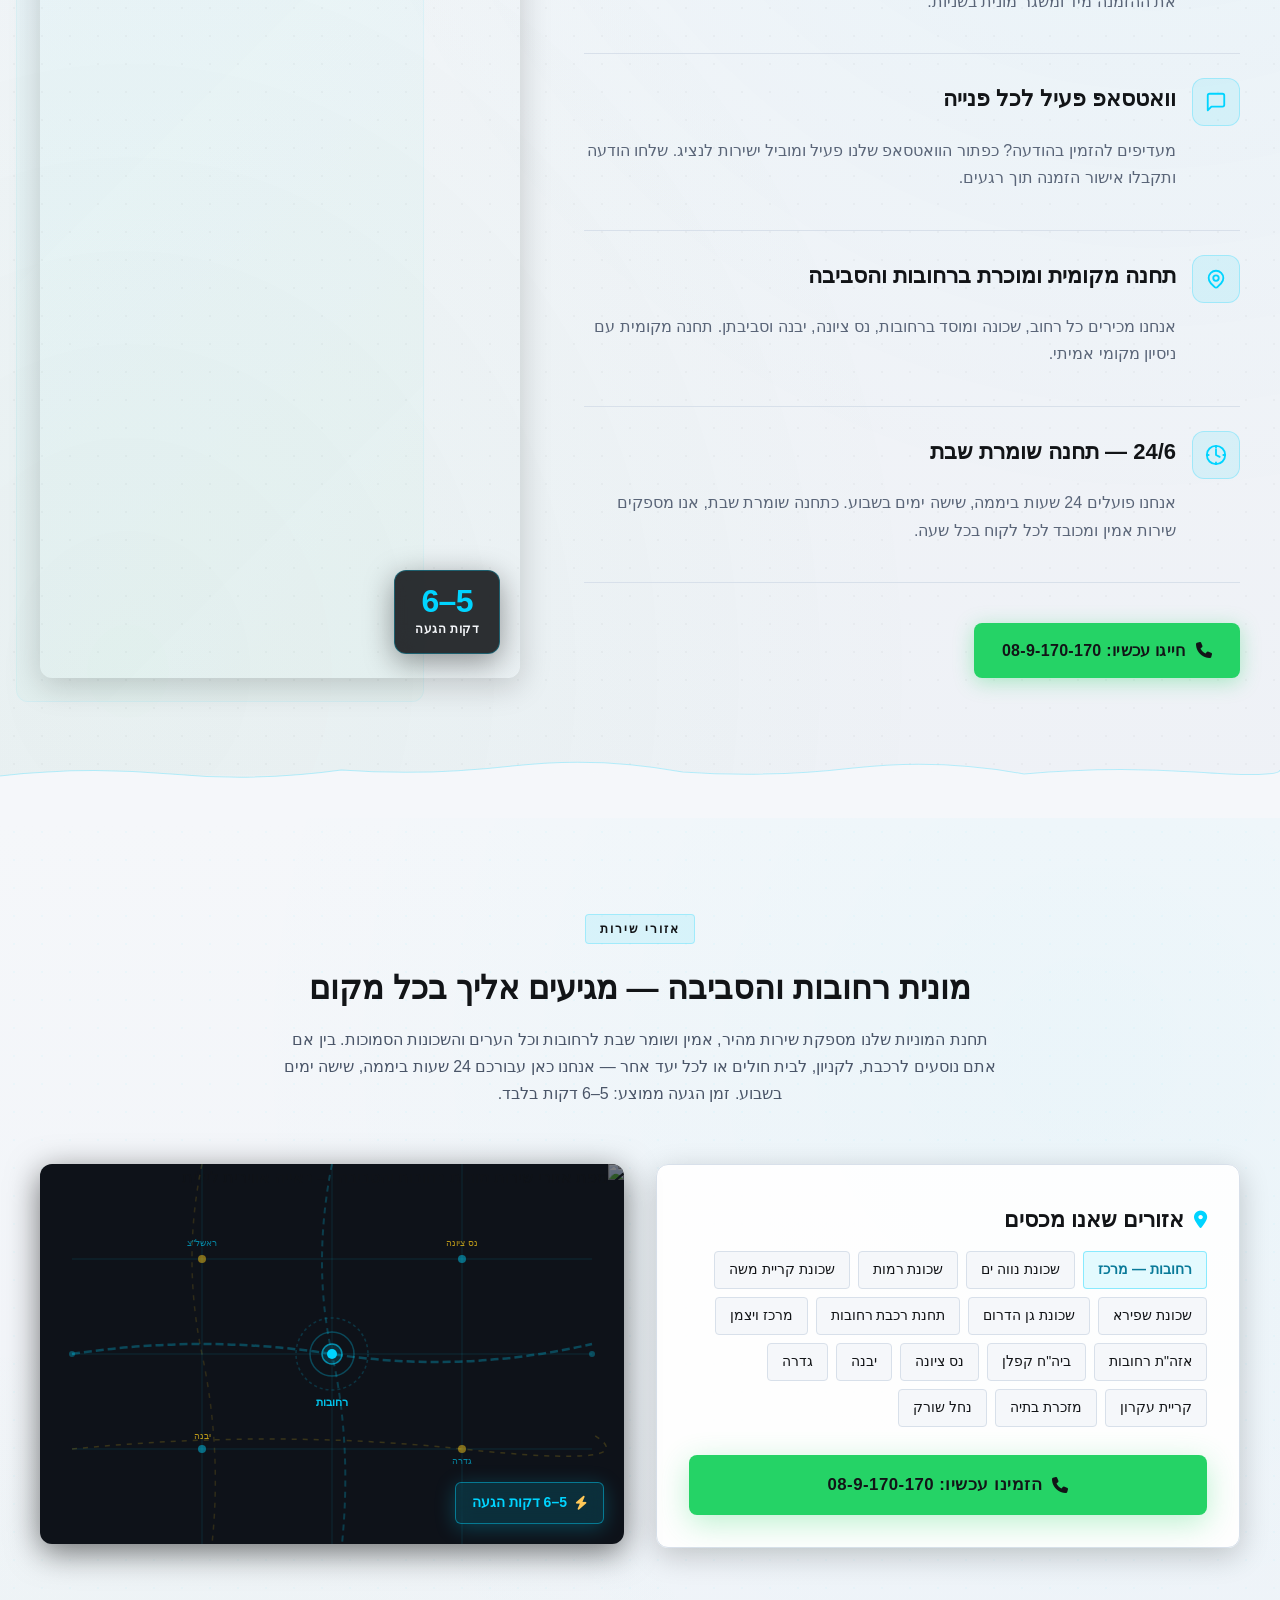
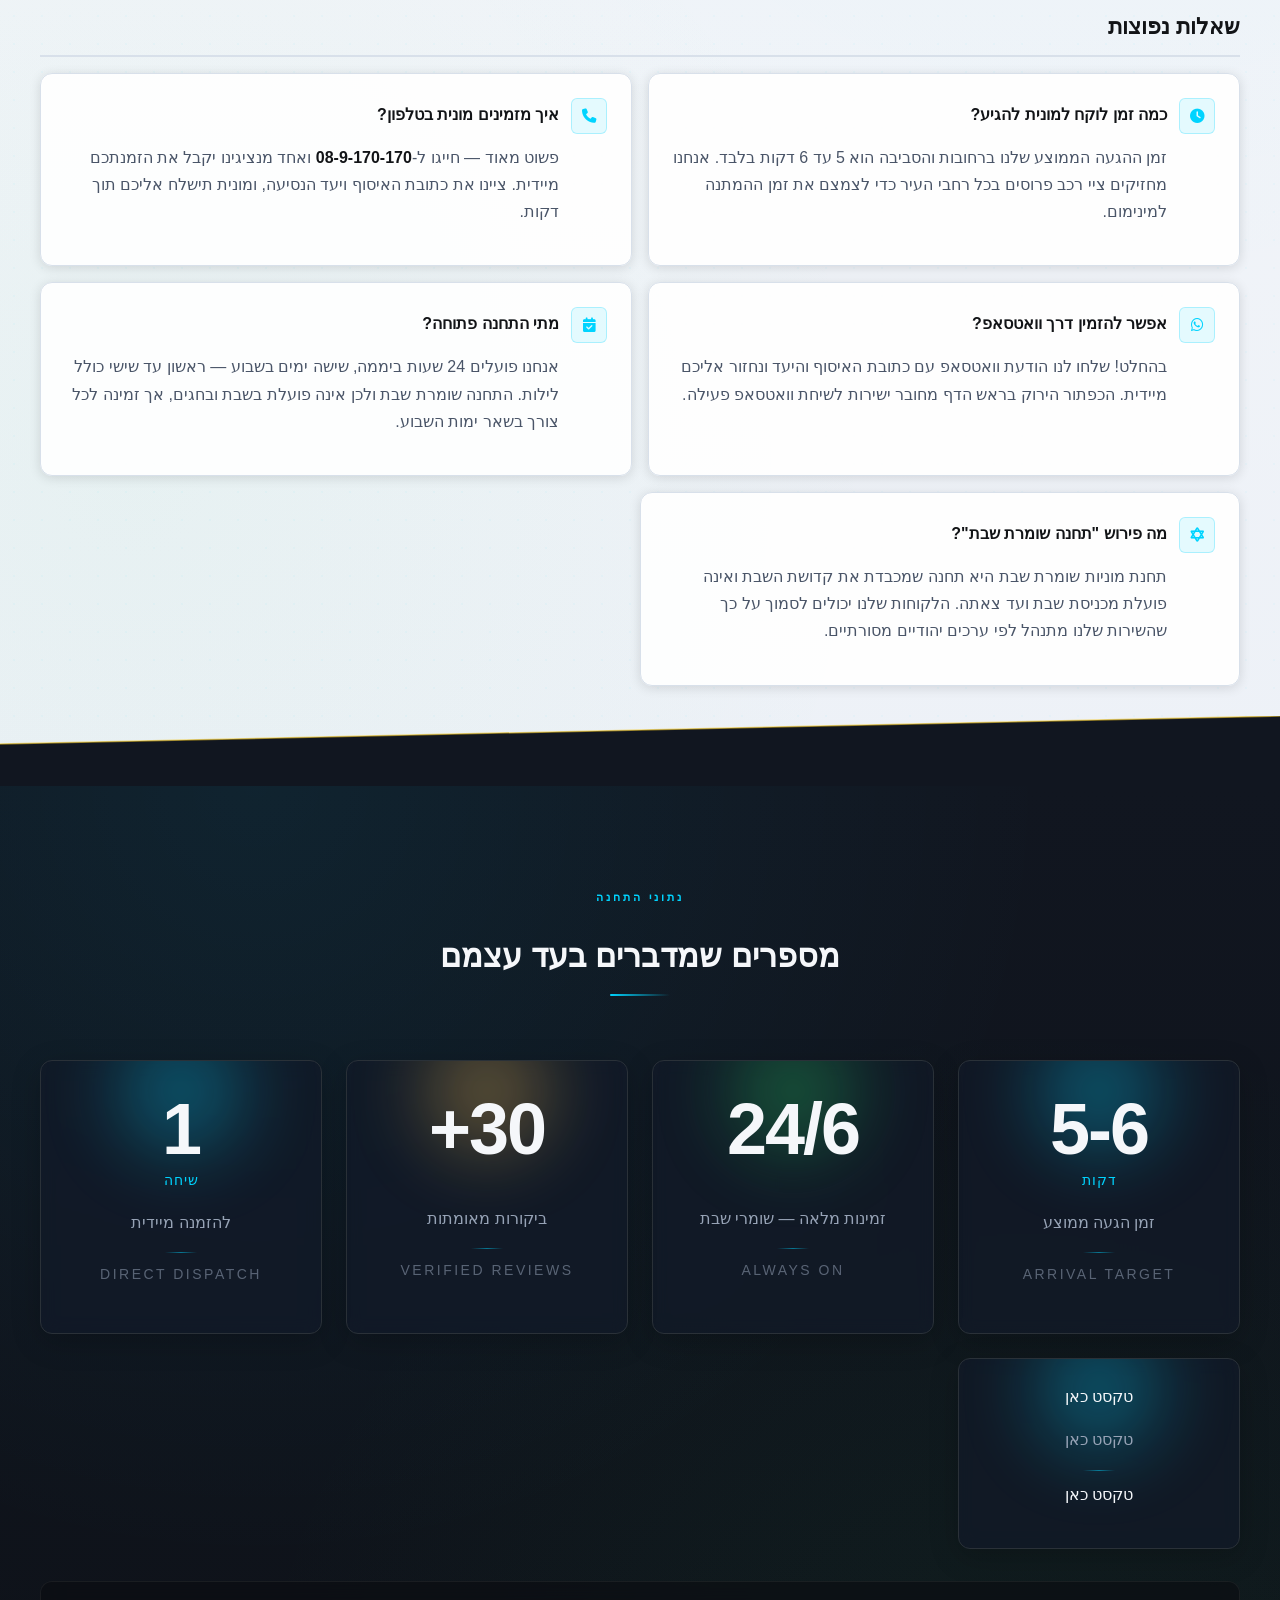
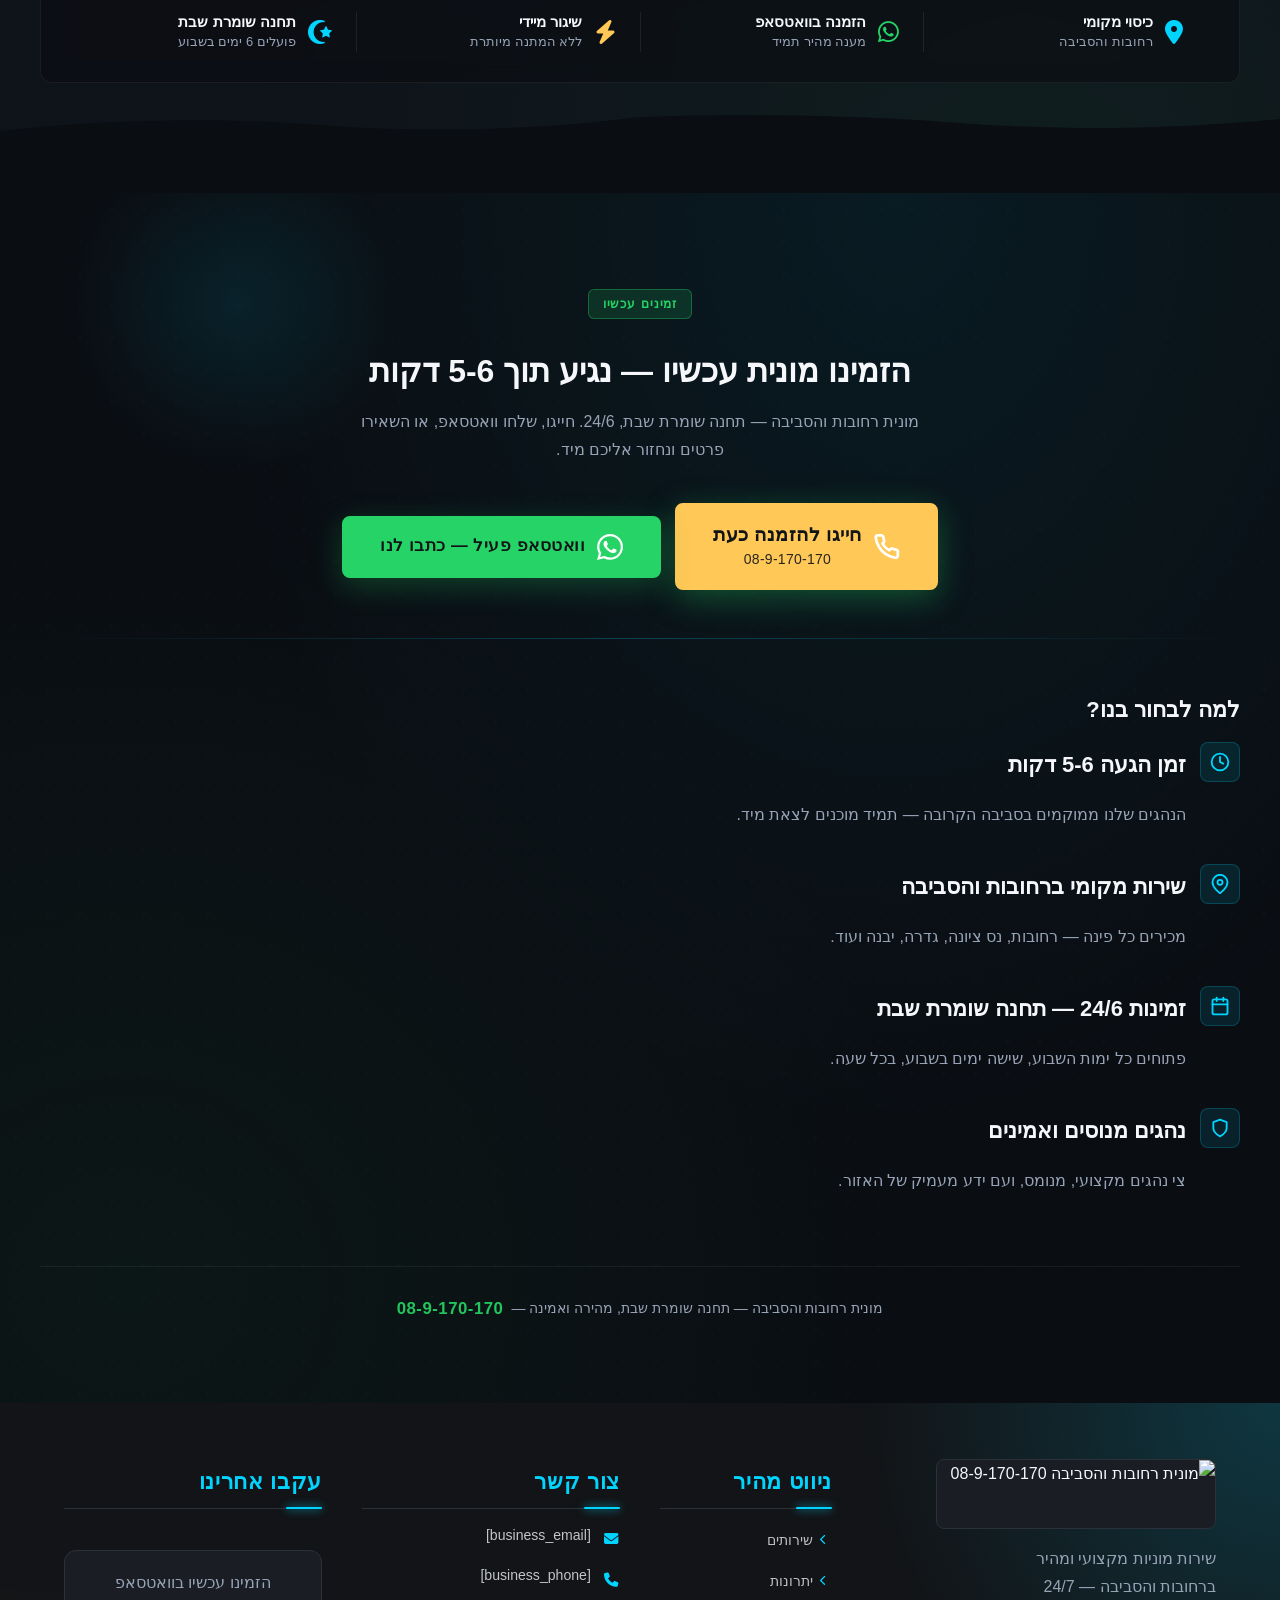
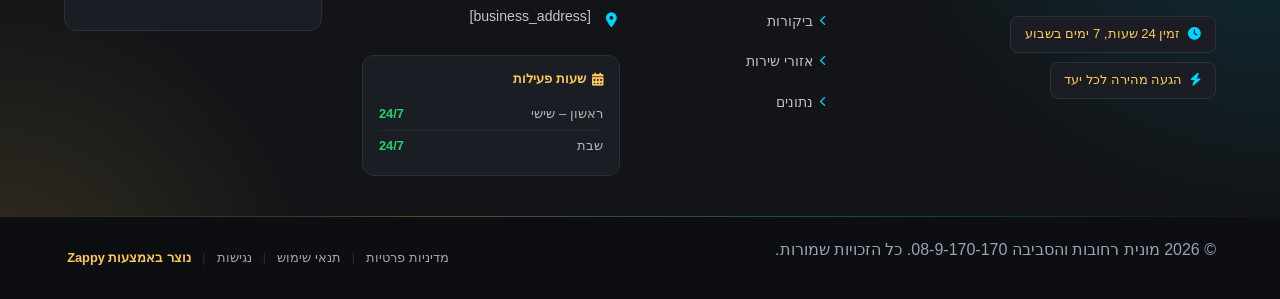
==== commit b253333d: "Incremental sync: 1 page(s) — update_button" ====
--- a/index.html
+++ b/index.html
@@ -223,6 +223,7 @@
     <meta name="twitter:card" content="summary_large_image">
     <meta name="twitter:title" content="שומר שבת — מונית רחובות והסביבה 08-9-170-170">
     <meta name="twitter:description" content="A Shabbat-observant taxi service operating in Rehovot and surrounding areas, available 24/6. The business emphasizes speed (5-6 minute arrival time), accessibil">
+    <script type="application/ld+json">{"@context":"https://schema.org","@graph":[{"@type":"Organization","@id":"https://monit-rehovot-vehaseviva.zappy5.app#organization","name":"מונית רחובות והסביבה 08-9-170-170","url":"https://monit-rehovot-vehaseviva.zappy5.app","description":"A Shabbat-observant taxi service operating in Rehovot and surrounding areas, available 24/6. The business emphasizes speed (5-6 minute arrival time), accessibility via phone and WhatsApp, and reliability. The landing page should be optimized for Google and feature a prominent green call-to-action button and an active WhatsApp button. The brand projects trust, availability, and fast local service."},{"@type":"WebSite","@id":"https://monit-rehovot-vehaseviva.zappy5.app#website","url":"https://monit-rehovot-vehaseviva.zappy5.app","name":"מונית רחובות והסביבה 08-9-170-170","publisher":{"@id":"https://monit-rehovot-vehaseviva.zappy5.app#organization"}}]}</script>
     <meta property="og:type" content="website">
   <meta property="og:locale" content="he_IL">
   
@@ -1317,7 +1318,7 @@
         <div class="index-stat-glow index-stat-glow--cyan"></div>
         <div class="index-stat-inner">
           <p><span class="index-stat-numeral">1</span>
-          <span class="index-stat-unit" >שיחה</span>
+          <span class="index-stat-unit" style="">שיחה</span>
           </p><p class="index-stat-label">להזמנה מיידית</p>
           <div class="index-stat-divider"></div>
           <p><small class="index-stat-sub">DIRECT DISPATCH</small>
@@ -1325,9 +1326,9 @@
       </article><article class="index-stat-block zappy-grid-item-no-stretch" style="background-color: rgba(18, 26, 40, 0.75) !important; padding: 24px 16px !important; box-sizing: border-box; grid-area: auto !important;" data-grid-item-index="4">
         <div class="index-stat-glow index-stat-glow--cyan"></div>
         <div class="index-stat-inner">
-          <p >טקסט כאן</p><p class="index-stat-label" >טקסט כאן</p>
+          <p style="cursor: text;">טקסט כאן</p><p class="index-stat-label" style="cursor: text;">טקסט כאן</p>
           <div class="index-stat-divider"></div>
-          <p >טקסט כאן</p></div>
+          <p style="cursor: text;">טקסט כאן</p></div>
       </article>
 
     </div>
@@ -1399,7 +1400,7 @@
 
     <!-- Header -->
     <div class="index-contact-section__header">
-      <p class="zappy-editable"><span class="index-contact-section__badge">זמינים עכשיו</span>
+      <p><span class="index-contact-section__badge">זמינים עכשיו</span>
       </p><h2 class="index-contact-section__title">הזמינו מונית עכשיו — נגיע תוך 5-6 דקות</h2>
       <p class="index-contact-section__subtitle">מונית רחובות והסביבה — תחנה שומרת שבת, 24/6. חייגו, שלחו וואטסאפ, או השאירו פרטים ונחזור אליכם מיד.</p>
     </div>
@@ -1410,7 +1411,7 @@
         <svg data-element-type="icon" data-icon-type="svg" xmlns="http://www.w3.org/2000/svg" width="26" height="26" viewBox="0 0 24 24" fill="none" stroke="currentColor" stroke-width="2.5" stroke-linecap="round" stroke-linejoin="round" aria-hidden="true"><path d="M22 16.92v3a2 2 0 0 1-2.18 2 19.79 19.79 0 0 1-8.63-3.07A19.5 19.5 0 0 1 4.69 12 19.79 19.79 0 0 1 1.61 3.41 2 2 0 0 1 3.6 1.21h3a2 2 0 0 1 2 1.72c.127.96.361 1.903.7 2.81a2 2 0 0 1-.45 2.11L7.91 8.81a16 16 0 0 0 6.29 6.29l.96-.96a2 2 0 0 1 2.11-.45c.907.339 1.85.573 2.81.7A2 2 0 0 1 22 16.92z"></path></svg>
         <span style="color: rgb(18, 20, 23) !important;">חייגו להזמנה כעת<br><small>08-9-170-170</small></span>
       </a>
-      <a href="https://wa.me/972899170170" target="_blank" rel="noopener noreferrer" class="index-contact-section__btn-whatsapp" style="color: rgb(18, 20, 23) !important;" data-element-type="button" data-element-id="btn-1778944491920-8z9nwho6w" data-native-element="true">
+      <a href="https://wa.me/97289170170" target="_blank" rel="noopener noreferrer" class="index-contact-section__btn-whatsapp btn btn-primary" style="color: rgb(255, 255, 255) !important; outline: none; border-color: rgb(37, 211, 102) !important; background-color: rgb(37, 211, 102) !important; background-image: none !important;" data-element-type="button" data-element-id="btn-1778944491920-8z9nwho6w" data-native-element="true">
         <svg data-element-type="icon" data-icon-type="svg" xmlns="http://www.w3.org/2000/svg" width="26" height="26" viewBox="0 0 24 24" fill="currentColor" aria-hidden="true"><path d="M17.472 14.382c-.297-.149-1.758-.867-2.03-.967-.273-.099-.471-.148-.67.15-.197.297-.767.966-.94 1.164-.173.199-.347.223-.644.075-.297-.15-1.255-.463-2.39-1.475-.883-.788-1.48-1.761-1.653-2.059-.173-.297-.018-.458.13-.606.134-.133.298-.347.446-.52.149-.174.198-.298.298-.497.099-.198.05-.371-.025-.52-.075-.149-.669-1.612-.916-2.207-.242-.579-.487-.5-.669-.51-.173-.008-.371-.01-.57-.01-.198 0-.52.074-.792.372-.272.297-1.04 1.016-1.04 2.479 0 1.462 1.065 2.875 1.213 3.074.149.198 2.096 3.2 5.077 4.487.709.306 1.262.489 1.694.625.712.227 1.36.195 1.871.118.571-.085 1.758-.719 2.006-1.413.248-.694.248-1.289.173-1.413-.074-.124-.272-.198-.57-.347m-5.421 7.403h-.004a9.87 9.87 0 0 1-5.031-1.378l-.361-.214-3.741.982.998-3.648-.235-.374a9.86 9.86 0 0 1-1.51-5.26c.001-5.45 4.436-9.884 9.888-9.884 2.64 0 5.122 1.03 6.988 2.898a9.825 9.825 0 0 1 2.893 6.994c-.003 5.45-4.437 9.884-9.885 9.884m8.413-18.297A11.815 11.815 0 0 0 12.05 0C5.495 0 .16 5.335.157 11.892c0 2.096.547 4.142 1.588 5.945L.057 24l6.305-1.654a11.882 11.882 0 0 0 5.683 1.448h.005c6.554 0 11.89-5.335 11.893-11.893a11.821 11.821 0 0 0-3.48-8.413z"></path></svg>
         <span style="color: rgb(18, 20, 23) !important;">וואטסאפ פעיל — כתבו לנו</span>
       </a>
@@ -1426,7 +1427,7 @@
       <aside class="index-contact-section__reassurance" data-grid-item-index="0">
         <h3 class="index-contact-section__reassurance-title">למה לבחור בנו?</h3>
         <ul class="index-contact-section__reassurance-list">
-          <li class="index-contact-section__reassurance-item">
+          <li class="index-contact-section__reassurance-item" data-grid-item-index="0">
             <div class="index-contact-section__reassurance-icon">
               <svg data-element-type="icon" data-icon-type="svg" xmlns="http://www.w3.org/2000/svg" width="20" height="20" viewBox="0 0 24 24" fill="none" stroke="currentColor" stroke-width="2.2" stroke-linecap="round" stroke-linejoin="round" aria-hidden="true"><circle cx="12" cy="12" r="10"></circle><polyline points="12 6 12 12 16 14"></polyline></svg>
             </div>
@@ -1435,7 +1436,7 @@
               <p>הנהגים שלנו ממוקמים בסביבה הקרובה — תמיד מוכנים לצאת מיד.</p>
             </div>
           </li>
-          <li class="index-contact-section__reassurance-item">
+          <li class="index-contact-section__reassurance-item" data-grid-item-index="1">
             <div class="index-contact-section__reassurance-icon">
               <svg data-element-type="icon" data-icon-type="svg" xmlns="http://www.w3.org/2000/svg" width="20" height="20" viewBox="0 0 24 24" fill="none" stroke="currentColor" stroke-width="2.2" stroke-linecap="round" stroke-linejoin="round" aria-hidden="true"><path d="M21 10c0 7-9 13-9 13s-9-6-9-13a9 9 0 0 1 18 0z"></path><circle cx="12" cy="10" r="3"></circle></svg>
             </div>
@@ -1444,7 +1445,7 @@
               <p>מכירים כל פינה — רחובות, נס ציונה, גדרה, יבנה ועוד.</p>
             </div>
           </li>
-          <li class="index-contact-section__reassurance-item">
+          <li class="index-contact-section__reassurance-item" data-grid-item-index="2">
             <div class="index-contact-section__reassurance-icon">
               <svg data-element-type="icon" data-icon-type="svg" xmlns="http://www.w3.org/2000/svg" width="20" height="20" viewBox="0 0 24 24" fill="none" stroke="currentColor" stroke-width="2.2" stroke-linecap="round" stroke-linejoin="round" aria-hidden="true"><rect x="3" y="4" width="18" height="18" rx="2" ry="2"></rect><line x1="16" y1="2" x2="16" y2="6"></line><line x1="8" y1="2" x2="8" y2="6"></line><line x1="3" y1="10" x2="21" y2="10"></line></svg>
             </div>
@@ -1453,7 +1454,7 @@
               <p>פתוחים כל ימות השבוע, שישה ימים בשבוע, בכל שעה.</p>
             </div>
           </li>
-          <li class="index-contact-section__reassurance-item">
+          <li class="index-contact-section__reassurance-item" data-grid-item-index="3">
             <div class="index-contact-section__reassurance-icon">
               <svg data-element-type="icon" data-icon-type="svg" xmlns="http://www.w3.org/2000/svg" width="20" height="20" viewBox="0 0 24 24" fill="none" stroke="currentColor" stroke-width="2.2" stroke-linecap="round" stroke-linejoin="round" aria-hidden="true"><path d="M12 22s8-4 8-10V5l-8-3-8 3v7c0 6 8 10 8 10z"></path></svg>
             </div>
